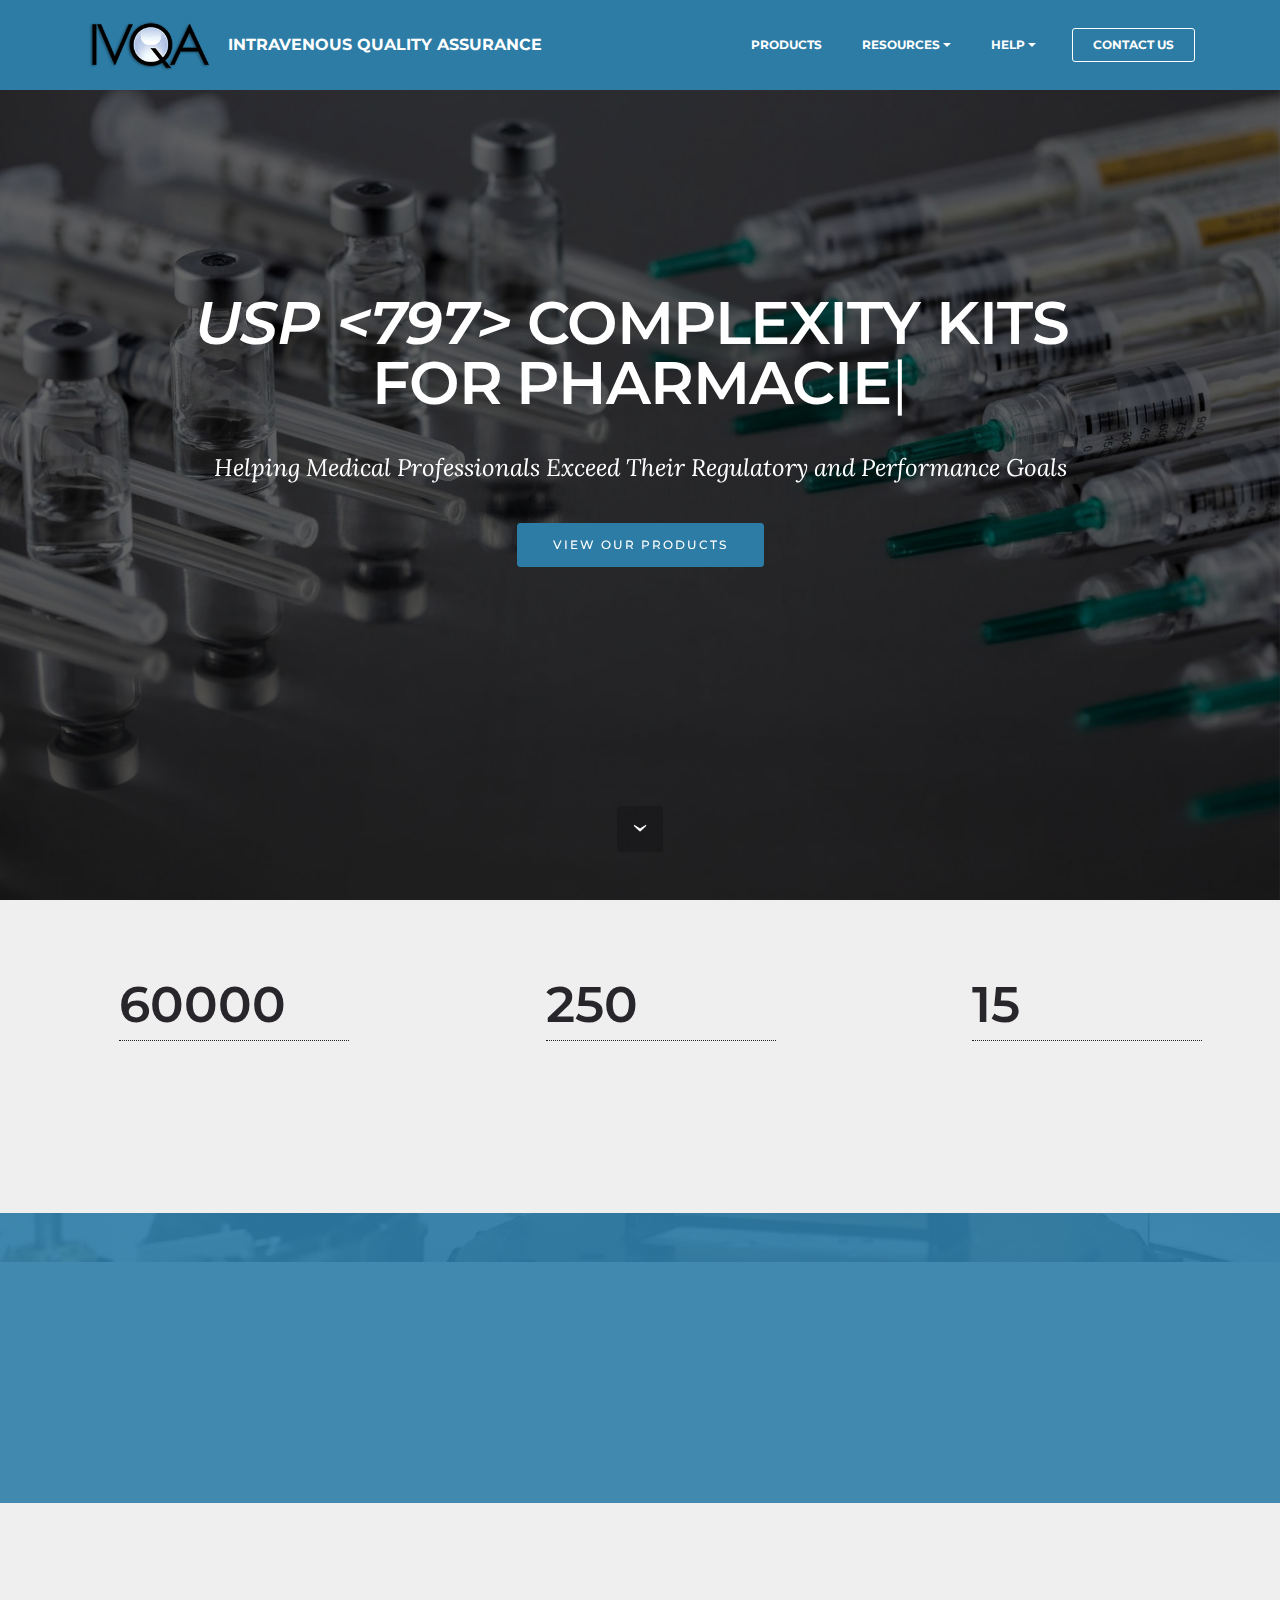
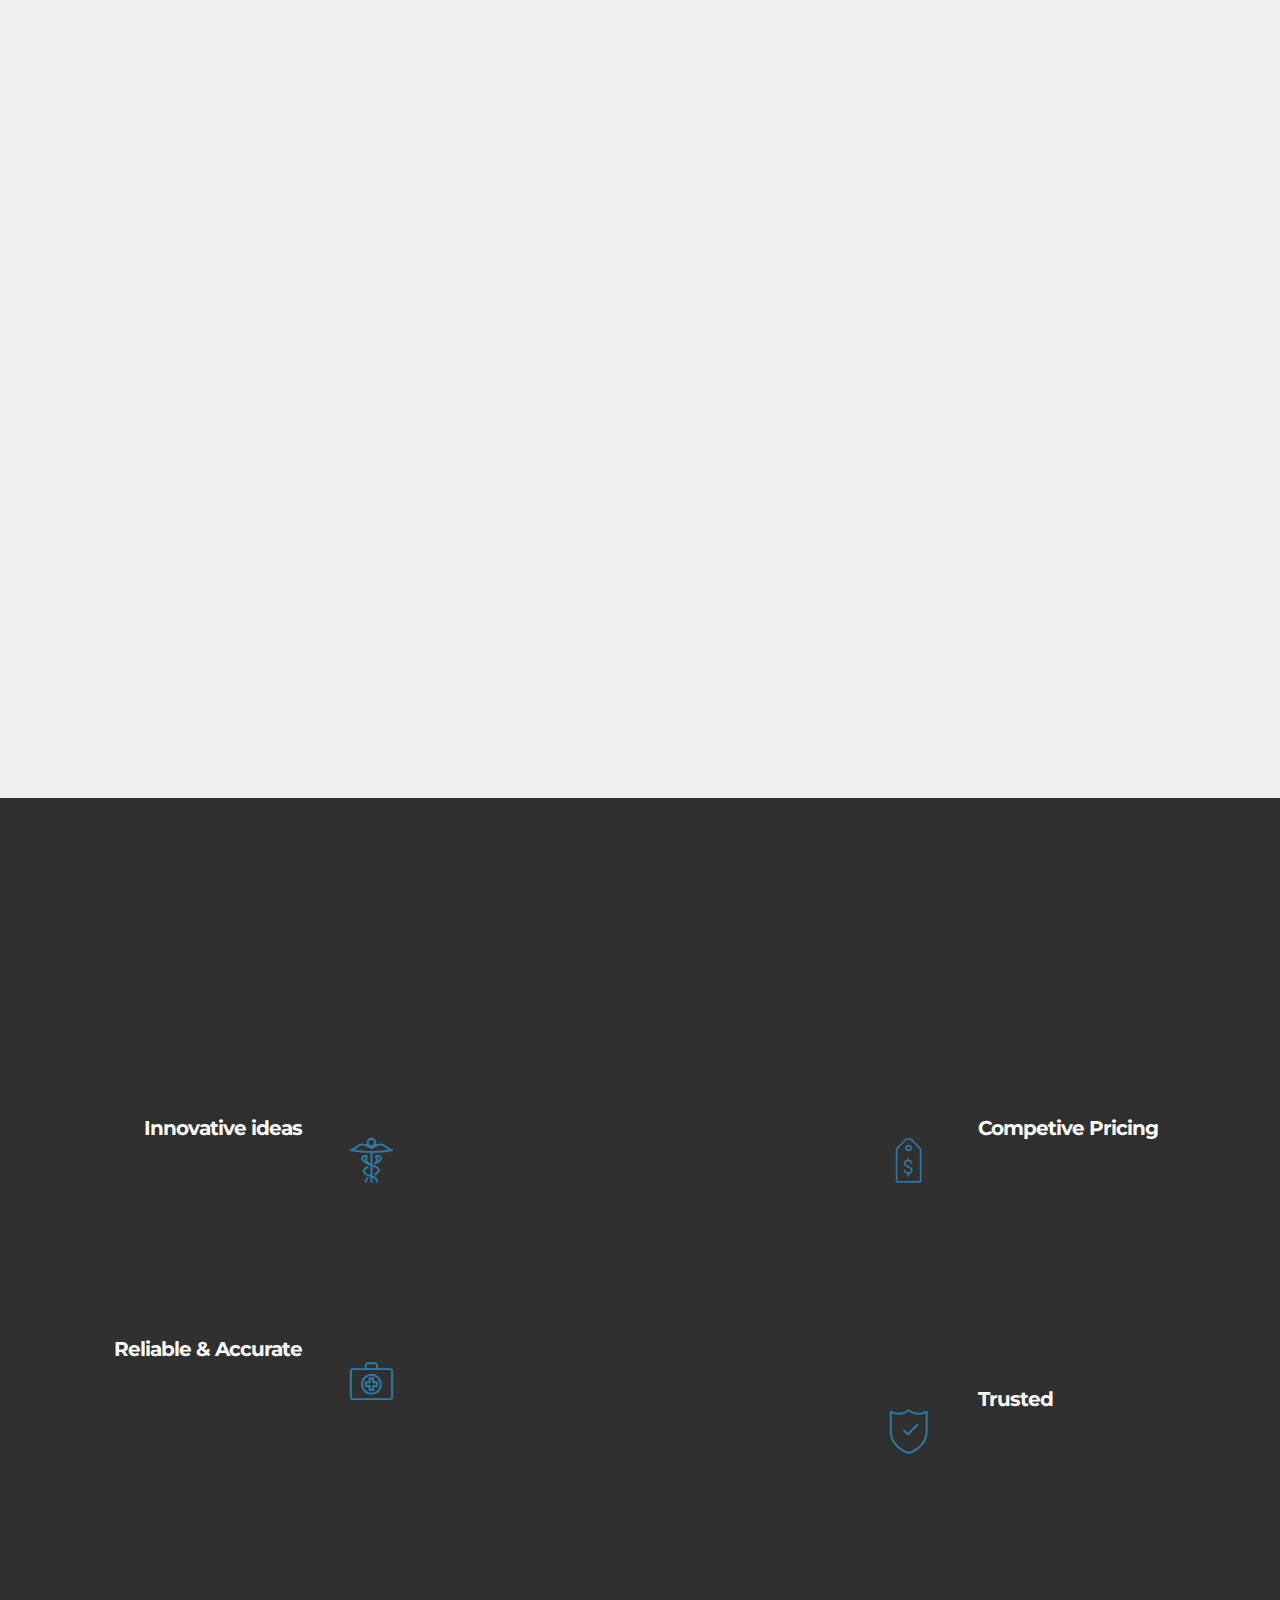
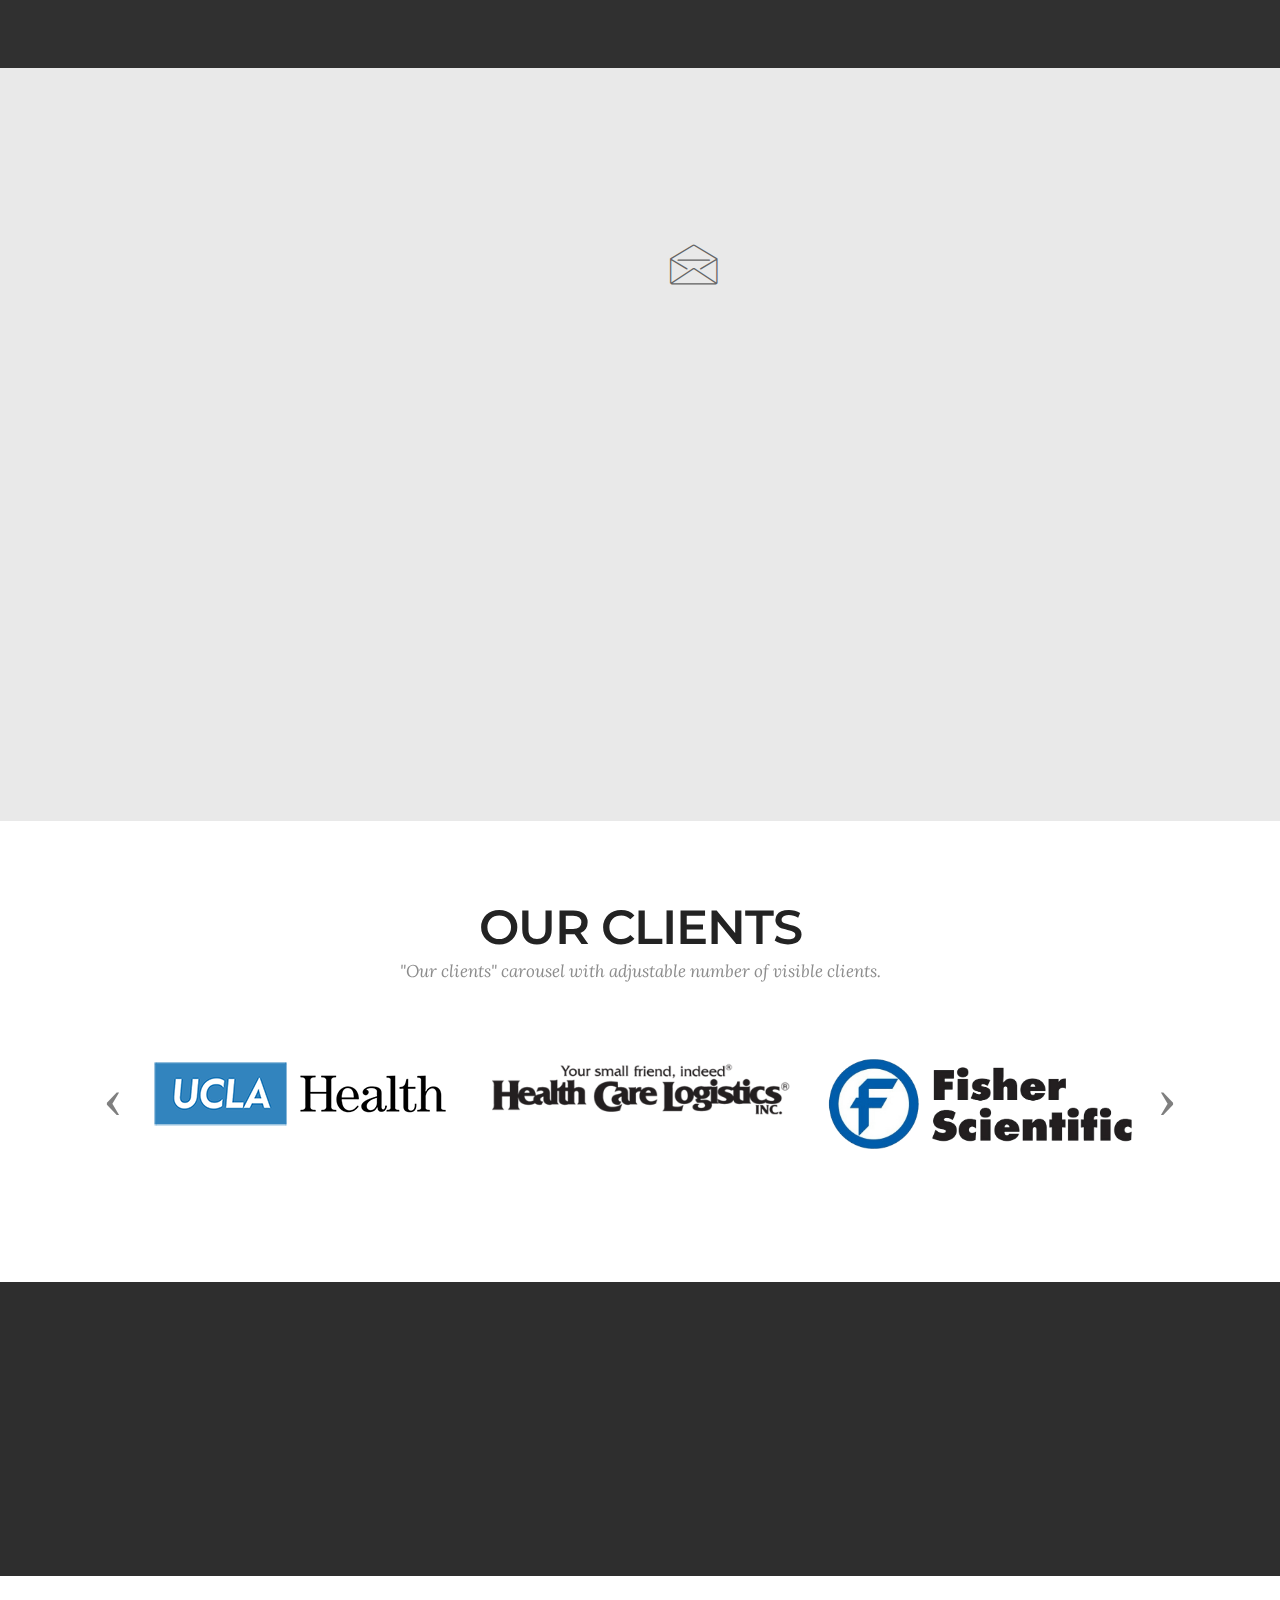
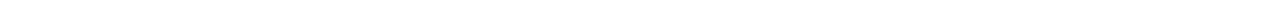
==== index.html @ b45e58c1 "Main Commit" ====
<!DOCTYPE html>
<html  >
<head>
  
  <meta charset="UTF-8">
  <meta http-equiv="X-UA-Compatible" content="IE=edge">
  
  <meta name="viewport" content="width=device-width, initial-scale=1, minimum-scale=1">
  <link rel="shortcut icon" href="assets/images/logoslim-214x82.png" type="image/x-icon">
  <meta name="description" content="">
  
  <title>Home</title>
  <link rel="stylesheet" href="https://fonts.googleapis.com/css?family=Lora:400,700,400italic,700italic&subset=latin">
  <link rel="stylesheet" href="assets/web/assets/mobirise-icons/mobirise-icons.css">
  <link rel="stylesheet" href="https://fonts.googleapis.com/css?family=Raleway:100,100i,200,200i,300,300i,400,400i,500,500i,600,600i,700,700i,800,800i,900,900i">
  <link rel="stylesheet" href="assets/simple-line-icons/simple-line-icons.css">
  <link rel="stylesheet" href="assets/icon54-v2/style.css">
  <link rel="stylesheet" href="assets/icon54/style.css">
  <link rel="stylesheet" href="https://fonts.googleapis.com/css?family=Montserrat:400,700">
  <link rel="stylesheet" href="assets/icons-mind/style.css">
  <link rel="stylesheet" href="assets/et-line-font-plugin/style.css">
  <link rel="stylesheet" href="assets/tether/tether.min.css">
  <link rel="stylesheet" href="assets/bootstrap/css/bootstrap.min.css">
  <link rel="stylesheet" href="assets/shopping-cart/minicart-theme.css">
  <link rel="stylesheet" href="assets/dropdown/css/style.css">
  <link rel="stylesheet" href="assets/animatecss/animate.min.css">
  <link rel="stylesheet" href="assets/mobirise3-blocks-plugin/css/style.css">
  <link rel="stylesheet" href="assets/theme/css/style.css">
  <link rel="stylesheet" href="assets/formoid-css/recaptcha.css">
  <link rel="preload" as="style" href="assets/mobirise/css/mbr-additional.css"><link rel="stylesheet" href="assets/mobirise/css/mbr-additional.css" type="text/css">
  
  
  

</head>
<body>
  <section id="menu-0" data-rv-view="0">

    <nav class="navbar navbar-dropdown navbar-fixed-top">
        <div class="container">

            <div class="mbr-table">
                <div class="mbr-table-cell">

                    <div class="navbar-brand">
                        <a href="index.html" class="navbar-logo"><img src="assets/images/logoslim-214x82.png" alt=""></a>
                        <a class="navbar-caption" href="#">INTRAVENOUS QUALITY ASSURANCE</a>
                    </div>

                </div>
                <div class="mbr-table-cell">

                    <button class="navbar-toggler pull-xs-right hidden-md-up" type="button" data-toggle="collapse" data-target="#exCollapsingNavbar">
                        <div class="hamburger-icon"></div>
                    </button>

                    <ul class="nav-dropdown collapse pull-xs-right nav navbar-nav navbar-toggleable-sm" id="exCollapsingNavbar"><li class="nav-item"><a class="nav-link link" href="page1.html">PRODUCTS</a></li><li class="nav-item dropdown"><a class="nav-link link dropdown-toggle" data-toggle="dropdown-submenu" href="#" aria-expanded="false">RESOURCES</a><div class="dropdown-menu"><a class="dropdown-item" href="#">Sterile Compounding Compliance</a><div class="dropdown"><a class="dropdown-item dropdown-toggle" href="#" data-toggle="dropdown-submenu" aria-expanded="false">Log Sheets</a><div class="dropdown-menu dropdown-submenu"><a class="dropdown-item" href="assets/files/IVQA-Low-Log-Sheet.pdf" target="_blank">Low-Complexity</a><a class="dropdown-item" href="assets/files/IVQA-Medium-Log-Sheet.pdf" target="_blank">Medium-Complexity</a><a class="dropdown-item" href="assets/files/IVQA-High-Log-Sheet.pdf" target="_blank">High-Complexity</a></div></div><a class="dropdown-item" href="#">Certificate of Proficiency</a></div></li><li class="nav-item dropdown open"><a class="nav-link link dropdown-toggle" data-toggle="dropdown-submenu" href="#" aria-expanded="true">HELP</a><div class="dropdown-menu"><a class="dropdown-item" href="index.html">Ordering Instructions</a><a class="dropdown-item" href="#">Tutorials</a><a class="dropdown-item" href="page3.html">Contact us</a></div></li><li class="nav-item nav-btn"><a class="nav-link btn btn-white btn-white-outline" href="page3.html">CONTACT US</a></li></ul>
                    <button hidden="" class="navbar-toggler navbar-close" type="button" data-toggle="collapse" data-target="#exCollapsingNavbar">
                        <div class="close-icon"></div>
                    </button>

                </div>
            </div>

        </div>
    </nav>

</section>

<section class="mbr-section mbr-section-hero mbr-section-full extHeader11 mbr-parallax-background mbr-after-navbar" id="extHeader11-1" data-rv-view="12" style="background-image: url(assets/images/11326-2000x1333.jpg);">

    <div class="mbr-overlay" style="opacity: 0.6; background-color: rgb(0, 0, 0);">
    </div>
        <div class="mbr-table-cell">
            <div class="container">
                <div class="mbr-section row">
                    <div id="title">
                        <div class="span-title">
                            <span class="mbr-section-title display-2 text-center pad-r"><em>USP &lt;797&gt;</em>&nbsp;COMPLEXITY KITS&nbsp;<br> FOR</span>
                            <span class="mbr-section-title display-2 element typedextHeader11-1" adress="typedextHeader11-1" firstel="PHARMACIES" secondel="MEDICAL OFFICES" thirdel="CLEAN ROOMS" typespeed="40">
                            </span>
                        </div>
                        <div class="mbr-section-text lead text-center">
                            <p>Helping Medical Professionals Exceed Their Regulatory and Performance Goals</p>
                         </div>

                        <div class="mbr-section-btn text-center"><a class="btn btn-primary" href="page1.html">VIEW OUR PRODUCTS</a></div>

                    </div>
                </div> 
            </div> 
        </div> 
    <div class="mbr-arrow mbr-arrow-floating hidden-sm-down" aria-hidden="true"><a href="#extCounters2-3"><i class="mbr-arrow-icon"></i></a></div>                 
</section>

<section class="mbr-section mbr-section-nopadding extCounters2 counters" id="extCounters2-3" data-rv-view="15" style="background-color: rgb(239, 239, 239);">

    
  <div class="container">
    <div class="row">
      <div class="mbr-cards-row row">
            <div class="mbr-cards-col col-xs-12 col-lg-4" style="padding-top: 80px; padding-bottom: 40px;">
                <div class="wraper">
                <div class="container">
                  <div class="card cart-block">
                      <div class="card-block">
                          <div class="img-wraper"><div class="card-img"><a href="#" class="etl-icon icon-layers mbr-iconfont mbr-iconfont-features4" style="color: rgb(35, 35, 35);"></a></div> </div>
                          <div class="card-title">
                            <div class="card-title-inner inner">
                                <span class="count">60000</span>
                                <h4 class="card-title-h">Kits Sold</h4>
                                <h5 class="card-subtitle">Our Complexity Kits are trusted by our clients to maintain operational compliance.</h5>
                            </div>
                            
                            
                          </div> 
                          
                      </div>
                  </div>
                </div>
                </div>
            </div>

            <div class="mbr-cards-col col-xs-12 col-lg-4" style="padding-top: 80px; padding-bottom: 40px;">
               <div class="wraper">
              <div class="container">
                <div class="card cart-block">
                    <div class="card-block">
                          <div class="img-wraper"><div class="card-img"><a href="#" class="sli-people mbr-iconfont mbr-iconfont-features4" style="color: rgb(35, 35, 35);"></a></div></div>
                          <div class="card-title">
                              <div class="card-title-inner inner">
                                  <span class="count">250</span>
                                  <h4 class="card-title-h">Happy Clients</h4>
                                  <h5 class="card-subtitle">Customers have continued to utilize our kits for compliance since 2004.</h5>
                              </div>
                              
                              
                          </div>
                          
                      </div>


                </div>
              </div>
              </div>
            </div>
            <div class="mbr-cards-col col-xs-12 col-lg-4" style="padding-top: 80px; padding-bottom: 40px;">
              <div class="wraper">
              <div class="container">
                <div class="card cart-block">
                   <div class="card-block">
                        <div class="img-wraper"><div class="card-img"><a href="#" class="icon54-v2-done-award-badge mbr-iconfont mbr-iconfont-features4" style="color: rgb(35, 35, 35);"></a></div></div> 
                        <div class="card-title">
                            <div class="card-title-inner inner">
                                <span class="count">15</span>
                                <h4 class="card-title-h">Years&nbsp;</h4>
                                <h5 class="card-subtitle">Developing the most realiable &amp; accurate USP &lt;797&gt; Complexity Kits</h5>
                            </div>
                            
                            
                          </div> 
                          
                      </div>
                </div>
              </div>
            </div>
            </div>
            
    </div>
    </div>
  </div>
    
</section>

<section class="mbr-section article mbr-parallax-background" id="msg-box3-9" data-rv-view="18" style="background-image: url(assets/images/mbr-1920x1280.jpeg); padding-top: 80px; padding-bottom: 80px;">

    <div class="mbr-overlay" style="opacity: 0.9; background-color: rgb(44, 124, 166);">
    </div>
    <div class="container">
        <div class="row">
            <div class="col-md-8 col-md-offset-2 text-xs-center">
                <h3 class="mbr-section-title display-2">OUR PRODUCTS</h3>
                <div class="lead"><p>Depending on the procedures and compounding at your facility, we offer <strong>three </strong>levels of low, medium, and high complexity kits. Learn more below:</p></div>
                
            </div>
        </div>
    </div>

</section>

<section class="mbr-cards mbr-section mbr-section-nopadding" id="features1-13" data-rv-view="21" style="background-color: rgb(239, 239, 239);">

        

    <div class="mbr-cards-row row striped">

        <div class="mbr-cards-col col-xs-12 col-lg-4" style="padding-top: 80px; padding-bottom: 80px;">
            <div class="container">
                <div class="card cart-block">
                    <div class="card-img"><img src="assets/images/contentonly-382x382.jpg" class="card-img-top"></div>
                    <div class="card-block">
                        <h4 class="card-title">Low-Complexity</h4>
                        <h5 class="card-subtitle">Media Fill Test Kit</h5>
                        <p class="card-text">Test Kit Contains:
<br>■ 12 each – 10ml Vials Containing Test Media
<br>■ 3 each – 50ml Empty Sterile Vials
<br>■ Detailed Step-by-Step Instructions
<br>■ Low-Complexity Media Fill Test Kit Log Sheet<br><br><strong>USP &lt;797&gt; COMPLIANT</strong><br></p>
                        <div class="card-btn"><a href="page2.html" class="btn btn-primary">PRODUCT PAGE</a></div>
                    </div>
                </div>
            </div>
        </div>
        <div class="mbr-cards-col col-xs-12 col-lg-4" style="padding-top: 80px; padding-bottom: 80px;">
            <div class="container">
                <div class="card cart-block">
                    <div class="card-img"><img src="assets/images/medium-382x382.jpg" class="card-img-top"></div>
                    <div class="card-block">
                        <h4 class="card-title">Medium-Complexity</h4>
                        <h5 class="card-subtitle">Media Fill Test Kit</h5>
                        <p class="card-text">Test Kit Contains:
<br>■ 3 each – 50ml Vials Containing Test Media
<br>■ 6 each – 50ml Empty Sterile Vials
<br>■ 3 each – 10ml Empty Sterile Vials
<br>■ Detailed Step-by-Step Instructions
<br>■ Medium-Complexity Media Fill Test Kit Log Sheet<br><br><strong>USP &lt;797&gt; COMPLIANT</strong><br></p>
                        <div class="card-btn"><a href="#" class="btn btn-primary">PRODUCT PAGE</a></div>
                    </div>
                </div>
            </div>
        </div>
        <div class="mbr-cards-col col-xs-12 col-lg-4" style="padding-top: 80px; padding-bottom: 80px;">
            <div class="container">
                <div class="card cart-block">
                    <div class="card-img"><img src="assets/images/high-382x382.jpg" class="card-img-top"></div>
                    <div class="card-block">
                        <h4 class="card-title">High-Complexity</h4>
                        <h5 class="card-subtitle">Media Fill Test Kit</h5>
                        <p class="card-text">Contains: 
<br>■ 1 each – 3 gram Vial with Test Media 
<br>■ 9 each – 10ml Empty Sterile Vials 
<br>■ Detailed Step-by-Step Instructions 
<br>■ High-Complexity Media Fill Test Kit Log Sheet&nbsp;<br><br><strong>USP &lt;797&gt; COMPLIANT</strong><br></p>
                        <div class="card-btn"><a href="#" class="btn btn-primary">PRODUCT PAGE</a></div>
                    </div>
                </div>
            </div>
        </div>
        
        
        
    </div>
</section>

<section class="mbr-cards features6 icons mbr-section" id="extFeatures1-c" data-rv-view="24" style="background-color: rgb(48, 48, 48); padding-top: 120px; padding-bottom: 120px;">

    

    <div class="mbr-section mbr-section-nopadding">
        <div class="container">
            <div class="row">
                <div class="col-xs-12 text-xs-center">

                    <h3 class="mbr-section-title display-2">USP &lt;797&gt; COMPLAINCE</h3>

                    <small class="mbr-section-subtitle">At IVQA, our goal is to provide a quality complexity kit to faciliate pharmacies, medical offices, and <br>clean rooms involved with preparation of compound sterile products to remain in USP Compliance.</small>

                </div>
            </div>
        </div>
    </div>


    <div class="icon-features">
        <div class="features6-container container">
            <div class="features-left col-xl-4">

                <div class="features-box">
                    <div class="content">

                        <div class="feature-title">Innovative ideas</div>

                        <small class="feature-subtitle">Developing Complexity Kits</small>

                        <p class="description">When the USP &lt;797&gt; was instated, we were one of the first companies to develop a solution to maintaining regulatory compliance.</p>

                    </div>

                    <div class="icon-right"><span class="icon54-v1-medical-symbol mbr-iconfont-features6" style="color: rgb(44, 124, 166);"></span></div>

                </div>

                <div class="features-box last">
                    <div class="content">

                        <div class="feature-title">Reliable &amp; Accurate</div>

                        <small class="feature-subtitle">Media Test Fill Kits</small>

                        <p class="description">Our products are consistently accurate and make it simple to ensure pharmacists and other healthcare providers are conducting safe compounding practices.</p>

                    </div>
                    <div class="icon-right"><span class="icon54-v1-medical-bag mbr-iconfont-features6" style="color: rgb(44, 124, 166);"></span></div>

                </div>

            </div>


            <div class="col-xl-4 image"><img src="assets/images/54847-converted-977x1009.png" class="central-image"></div>


            <div class="features-right col-xl-4">

                <div class="features-box">

                    <div class="icon-left"><span class="imind-pricing mbr-iconfont-features6" style="color: rgb(44, 124, 166);"></span></div>

                    <div class="content">

                        <div class="feature-title">Competive Pricing</div>

                        <small class="feature-subtitle">Significantly less than comparable products</small>

                        <p class="description">In the last 15 years, we've only raised our prices once due to an increase in material costs from using high quality sourced products and we are often 50% less than our competitors pricing model.&nbsp;</p>

                    </div>
                </div>

                <div class="features-box last">

                    <div class="icon-left"><span class="mbri-protect mbr-iconfont-features6" style="color: rgb(44, 124, 166);"></span></div>

                    <div class="content">

                        <div class="feature-title">Trusted</div>

                        <small class="feature-subtitle">Known to provide the highest quality</small>

                        <p class="description">When our customers encounter any procedural or product questions, we immediately follow up and make sure they are happy with our service.</p>

                    </div>
                </div>

            </div>
        </div>
    </div>
</section>

<section class="mbr-section extForm3" id="extForm3-b" data-rv-view="2" style="background-color: rgb(233, 233, 233); padding-top: 100px; padding-bottom: 100px;">

    

    <div class="mbr-table">
        <div class="mbr-table-cell">

            <div class="container">
                <div class="row">
                    <div class="mbr-table-md-up">

                        <div class="mbr-table mbr-valign-top col-md-6">
                            <div class="mbr-map"><iframe frameborder="0" style="border:0" src="https://www.google.com/maps/embed?pb=!1m18!1m12!1m3!1d3310.1131016805157!2d-117.29382394874041!3d33.93821903108164!2m3!1f0!2f0!3f0!3m2!1i1024!2i768!4f13.1!3m3!1m2!1s0x80dcaf67838fd067%3A0x49333f3ebdfa933!2s6260%20River%20Crest%20Dr%20Ste%20E%2C%20Riverside%2C%20CA%2092507!5e0!3m2!1sen!2sus!4v1573858148658!5m2!1sen!2sus" allowfullscreen=""></iframe></div>
                        </div>
                        <div class="mbr-table-cell col-md-6 text-md-left">
                                <h2 class="display-2 h-black">CONTACT US</h2>

                                <div class="row">
                                <div class="col-md-12 parentInverse">
                                    <div class="col-md-12 col-lg-12 inverse-content" style="padding-left: 15px;">
                                            <div class="intro-box right">
                                                <span class="iconBackground"><span class="icon"><span class="etl-icon icon-envelope mbr-iconfont-form1" style="color: rgb(102, 102, 102);"></span></span></span>
                                                <div class="contentInverse" style="padding-left: 15px;">
                                                    <h4 class="h-black text-right">Don't hesitate to contact us</h4>
                                                    <h5 class="subtitle">8am-4:30pm PST</h5>
                                                    <p class="mbr-section-text-gray lead h-black">Phone: (626) 629-0418 
<br>Fax # (760) 406-6299<br>Email: support@ivqa.com&nbsp;<br></p>
                                                </div>

                                            </div>
                                    </div>
                                </div>
                             </div>
                                <div class="col-md-12" style="padding-left: 0px; padding-right: 0px;" data-form-type="formoid">
                                    <div data-form-alert="true">
                                        <div hidden="" data-form-alert-success="true" class="alert alert-form alert-success text-xs-center">Thanks for filling out form!</div>
                                    </div>
                                    <form action="https://mobirise.com/" method="post" data-form-title="CONTACT US">
                                        <input type="hidden" value="U+goY4JIbLOKKZYh8t56PWzP4NcPOftnosMsIKpnDs5xKOSczKlN5PLePfwRjq3ei9l4kGHCZbm7L9aag7/qOT5yMTNvDu9VZwfLQa7z7U32mWCKwDK9RZPeHmWJQivK.AXDURb04sZD41Zi7h6tWt6CXZI81iBrUFvxAaZTBhGnrts6rmUCSKFzBAT2PwhoIbXM4415wJjqf+WcgxsNMOuI8GX2QIpnwyiy03suNiWacjWox4NJRpQLFBKV+SZma" data-form-email="true">

                                            <div class="col-xs-6">
                                                 <input type="text" class="form-control" name="name" required="" data-form-field="Name" placeholder="Name*">
                                            </div>

                                            <div class="col-xs-6" style="padding-left: 15px">
                                                 <input type="text" class="form-control" name="phone" required="" data-form-field="Phone" placeholder="Phone*">
                                            </div>

                                            <div class="col-xs-12">
                                                 <input type="text" class="form-control" name="email" required="" data-form-field="Email" placeholder="Email*">
                                            </div>

                                            <div class="col-xs-12">
                                                <textarea class="form-control" name="message" rows="3" data-form-field="Message" style="resize:none" placeholder="Message"></textarea>
                                            </div>
                                        <div class="col-xs-12 buttons_wrap" style="margin-top: 10px;"><button type="submit" class="btn btn-primary">SEND MESSAGE</button></div>
                                    </form>

                            </div>
                        </div>

                        <!-- & -->

                        
                        

                    </div>
                </div>
            </div>

        </div>
    </div>

</section>

<section class="mbr-slider mbr-section mbr-section-nopadding carousel slide extTestimonials1 extTestimonials3 extTestimonials5 mbr-parallax-background" data-ride="carousel" data-keyboard="false" data-wrap="true" data-interval="5000" data-pause="false" id="extTestimonials5-4" data-rv-view="27" style="background-image: url(assets/images/flight-mountains-sky-flying.jpeg); padding-top: 80px; padding-bottom: 40px;">

    

    <div class="mbr-section__container mbr-section__container--middle">
        <div class="container">
            <div class="row">
                <div class="col-xs-12 text-xs-center">
                    <h3 class="mbr-section-title display-2">OUR CLIENTS</h3>
                    <small class="mbr-section-subtitle">"Our clients" carousel with adjustable number of visible clients.</small>
                </div>
            </div>
        </div>
    </div>

    <div class="container boxed-slider">
        <div>
            
            <div class="carousel-inner" role="listbox" data-visible="3">
                <div class="carousel-item active">
                    <div class="row">
                        <div class="col-md-12">
                            <div class="wrap-img"><a href="#"><img src="assets/images/ucla-300x78.png"></a></div>
                        </div>
                    </div>
                </div><div class="carousel-item">
                    <div class="row">
                        <div class="col-md-12">
                            <div class="wrap-img"><a href="#"><img src="assets/images/hcl-logo-396x92.png"></a></div>
                        </div>
                    </div>
                </div><div class="carousel-item">
                    <div class="row">
                        <div class="col-md-12">
                            <div class="wrap-img"><a href="#"><img src="assets/images/fisher-900x275.png"></a></div>
                        </div>
                    </div>
                </div>
            </div>

            <a data-app-prevent-settings="" class="left carousel-control" role="button" data-slide="prev" href="#extTestimonials5-4">
                <span class="icon-prev" aria-hidden="true"></span>
                <span class="sr-only">Previous</span>
            </a>
            <a data-app-prevent-settings="" class="right carousel-control" role="button" data-slide="next" href="#extTestimonials5-4">
                <span class="icon-next" aria-hidden="true"></span>
                <span class="sr-only">Next</span>
            </a>
        </div>
    </div>

</section>

<section class="mbr-section mbr-section-md-padding mbr-footer footer1" id="contacts1-5" data-rv-view="40" style="background-color: rgb(46, 46, 46); padding-top: 90px; padding-bottom: 90px;">
    
    <div class="container">
        <div class="row">
            <div class="mbr-footer-content col-xs-12 col-md-3">
                <div><img src="assets/images/logoslim-128x49.png"></div>
            </div>
            <div class="mbr-footer-content col-xs-12 col-md-3">
                <p><strong>Address</strong><br>6260 River Crest Dr Ste. E, Riverside, CA 92507<br></p>
            </div>
            <div class="mbr-footer-content col-xs-12 col-md-3">
                <p><strong>Contacts</strong><br>Email: support@ivqa.com
<br>Phone: (626) 629-0418 
<br>Fax # (760) 406-6299<br></p>
            </div>
            <div class="mbr-footer-content col-xs-12 col-md-3">
                <p><strong>Links</strong><br><a class="text-primary" href="#">Products</a><br><a class="text-primary" href="index.html">Resources</a><br><a class="text-primary" href="#">Help</a></p>
            </div>

        </div>
    </div>
</section>


  <script src="assets/web/assets/jquery/jquery.min.js"></script>
  <script src="assets/tether/tether.min.js"></script>
  <script src="assets/bootstrap/js/bootstrap.min.js"></script>
  <script src="assets/viewport-checker/jquery.viewportchecker.js"></script>
  <script src="assets/smooth-scroll/smooth-scroll.js"></script>
  <script src="assets/typed/typed.min.js"></script>
  <script src="assets/jarallax/jarallax.js"></script>
  <script src="assets/bootstrap-carousel-swipe/bootstrap-carousel-swipe.js"></script>
        <script src="assets/dropdown/js/script.min.js"></script>
  <script src="assets/touch-swipe/jquery.touch-swipe.min.js"></script>
  <script src="assets/mobirise3-blocks-plugin/js/script.js"></script>
  <script src="assets/theme/js/script.js"></script>
  <script src="assets/formoid/formoid.min.js"></script>
  
  
  <input name="animation" type="hidden">
  
</body>
</html>
---- assets/web/assets/mobirise-icons/mobirise-icons.css ----
@font-face {
  font-family: 'MobiriseIcons';
  src:  url('mobirise-icons.eot?spat4u');
  src:  url('mobirise-icons.eot?spat4u#iefix') format('embedded-opentype'),
    url('mobirise-icons.ttf?spat4u') format('truetype'),
    url('mobirise-icons.woff?spat4u') format('woff'),
    url('mobirise-icons.svg?spat4u#MobiriseIcons') format('svg');
  font-weight: normal;
  font-style: normal;
  font-display: swap;
}

[class^="mbri-"], [class*=" mbri-"] {
  /* use !important to prevent issues with browser extensions that change fonts */
  font-family: MobiriseIcons !important;
  speak: none;
  font-style: normal;
  font-weight: normal;
  font-variant: normal;
  text-transform: none;
  line-height: 1;

  /* Better Font Rendering =========== */
  -webkit-font-smoothing: antialiased;
  -moz-osx-font-smoothing: grayscale;
}

.mbri-add-submenu:before {
  content: "\e900";
}
.mbri-alert:before {
  content: "\e901";
}
.mbri-align-center:before {
  content: "\e902";
}
.mbri-align-justify:before {
  content: "\e903";
}
.mbri-align-left:before {
  content: "\e904";
}
.mbri-align-right:before {
  content: "\e905";
}
.mbri-android:before {
  content: "\e906";
}
.mbri-apple:before {
  content: "\e907";
}
.mbri-arrow-down:before {
  content: "\e908";
}
.mbri-arrow-next:before {
  content: "\e909";
}
.mbri-arrow-prev:before {
  content: "\e90a";
}
.mbri-arrow-up:before {
  content: "\e90b";
}
.mbri-bold:before {
  content: "\e90c";
}
.mbri-bookmark:before {
  content: "\e90d";
}
.mbri-bootstrap:before {
  content: "\e90e";
}
.mbri-briefcase:before {
  content: "\e90f";
}
.mbri-browse:before {
  content: "\e910";
}
.mbri-bulleted-list:before {
  content: "\e911";
}
.mbri-calendar:before {
  content: "\e912";
}
.mbri-camera:before {
  content: "\e913";
}
.mbri-cart-add:before {
  content: "\e914";
}
.mbri-cart-full:before {
  content: "\e915";
}
.mbri-cash:before {
  content: "\e916";
}
.mbri-change-style:before {
  content: "\e917";
}
.mbri-chat:before {
  content: "\e918";
}
.mbri-clock:before {
  content: "\e919";
}
.mbri-close:before {
  content: "\e91a";
}
.mbri-cloud:before {
  content: "\e91b";
}
.mbri-code:before {
  content: "\e91c";
}
.mbri-contact-form:before {
  content: "\e91d";
}
.mbri-credit-card:before {
  content: "\e91e";
}
.mbri-cursor-click:before {
  content: "\e91f";
}
.mbri-cust-feedback:before {
  content: "\e920";
}
.mbri-database:before {
  content: "\e921";
}
.mbri-delivery:before {
  content: "\e922";
}
.mbri-desktop:before {
  content: "\e923";
}
.mbri-devices:before {
  content: "\e924";
}
.mbri-down:before {
  content: "\e925";
}
.mbri-download:before {
  content: "\e989";
}
.mbri-drag-n-drop:before {
  content: "\e927";
}
.mbri-drag-n-drop2:before {
  content: "\e928";
}
.mbri-edit:before {
  content: "\e929";
}
.mbri-edit2:before {
  content: "\e92a";
}
.mbri-error:before {
  content: "\e92b";
}
.mbri-extension:before {
  content: "\e92c";
}
.mbri-features:before {
  content: "\e92d";
}
.mbri-file:before {
  content: "\e92e";
}
.mbri-flag:before {
  content: "\e92f";
}
.mbri-folder:before {
  content: "\e930";
}
.mbri-gift:before {
  content: "\e931";
}
.mbri-github:before {
  content: "\e932";
}
.mbri-globe:before {
  content: "\e933";
}
.mbri-globe-2:before {
  content: "\e934";
}
.mbri-growing-chart:before {
  content: "\e935";
}
.mbri-hearth:before {
  content: "\e936";
}
.mbri-help:before {
  content: "\e937";
}
.mbri-home:before {
  content: "\e938";
}
.mbri-hot-cup:before {
  content: "\e939";
}
.mbri-idea:before {
  content: "\e93a";
}
.mbri-image-gallery:before {
  content: "\e93b";
}
.mbri-image-slider:before {
  content: "\e93c";
}
.mbri-info:before {
  content: "\e93d";
}
.mbri-italic:before {
  content: "\e93e";
}
.mbri-key:before {
  content: "\e93f";
}
.mbri-laptop:before {
  content: "\e940";
}
.mbri-layers:before {
  content: "\e941";
}
.mbri-left-right:before {
  content: "\e942";
}
.mbri-left:before {
  content: "\e943";
}
.mbri-letter:before {
  content: "\e944";
}
.mbri-like:before {
  content: "\e945";
}
.mbri-link:before {
  content: "\e946";
}
.mbri-lock:before {
  content: "\e947";
}
.mbri-login:before {
  content: "\e948";
}
.mbri-logout:before {
  content: "\e949";
}
.mbri-magic-stick:before {
  content: "\e94a";
}
.mbri-map-pin:before {
  content: "\e94b";
}
.mbri-menu:before {
  content: "\e94c";
}
.mbri-mobile:before {
  content: "\e94d";
}
.mbri-mobile2:before {
  content: "\e94e";
}
.mbri-mobirise:before {
  content: "\e94f";
}
.mbri-more-horizontal:before {
  content: "\e950";
}
.mbri-more-vertical:before {
  content: "\e951";
}
.mbri-music:before {
  content: "\e952";
}
.mbri-new-file:before {
  content: "\e953";
}
.mbri-numbered-list:before {
  content: "\e954";
}
.mbri-opened-folder:before {
  content: "\e955";
}
.mbri-pages:before {
  content: "\e956";
}
.mbri-paper-plane:before {
  content: "\e957";
}
.mbri-paperclip:before {
  content: "\e958";
}
.mbri-photo:before {
  content: "\e959";
}
.mbri-photos:before {
  content: "\e95a";
}
.mbri-pin:before {
  content: "\e95b";
}
.mbri-play:before {
  content: "\e95c";
}
.mbri-plus:before {
  content: "\e95d";
}
.mbri-preview:before {
  content: "\e95e";
}
.mbri-print:before {
  content: "\e95f";
}
.mbri-protect:before {
  content: "\e960";
}
.mbri-question:before {
  content: "\e961";
}
.mbri-quote-left:before {
  content: "\e962";
}
.mbri-quote-right:before {
  content: "\e963";
}
.mbri-refresh:before {
  content: "\e964";
}
.mbri-responsive:before {
  content: "\e965";
}
.mbri-right:before {
  content: "\e966";
}
.mbri-rocket:before {
  content: "\e967";
}
.mbri-sad-face:before {
  content: "\e968";
}
.mbri-sale:before {
  content: "\e969";
}
.mbri-save:before {
  content: "\e96a";
}
.mbri-search:before {
  content: "\e96b";
}
.mbri-setting:before {
  content: "\e96c";
}
.mbri-setting2:before {
  content: "\e96d";
}
.mbri-setting3:before {
  content: "\e96e";
}
.mbri-share:before {
  content: "\e96f";
}
.mbri-shopping-bag:before {
  content: "\e970";
}
.mbri-shopping-basket:before {
  content: "\e971";
}
.mbri-shopping-cart:before {
  content: "\e972";
}
.mbri-sites:before {
  content: "\e973";
}
.mbri-smile-face:before {
  content: "\e974";
}
.mbri-speed:before {
  content: "\e975";
}
.mbri-star:before {
  content: "\e976";
}
.mbri-success:before {
  content: "\e977";
}
.mbri-sun:before {
  content: "\e978";
}
.mbri-sun2:before {
  content: "\e979";
}
.mbri-tablet:before {
  content: "\e97a";
}
.mbri-tablet-vertical:before {
  content: "\e97b";
}
.mbri-target:before {
  content: "\e97c";
}
.mbri-timer:before {
  content: "\e97d";
}
.mbri-to-ftp:before {
  content: "\e97e";
}
.mbri-to-local-drive:before {
  content: "\e97f";
}
.mbri-touch-swipe:before {
  content: "\e980";
}
.mbri-touch:before {
  content: "\e981";
}
.mbri-trash:before {
  content: "\e982";
}
.mbri-underline:before {
  content: "\e983";
}
.mbri-unlink:before {
  content: "\e984";
}
.mbri-unlock:before {
  content: "\e985";
}
.mbri-up-down:before {
  content: "\e986";
}
.mbri-up:before {
  content: "\e987";
}
.mbri-update:before {
  content: "\e988";
}
.mbri-upload:before {
 content: "\e926"; 
}
.mbri-user:before {
  content: "\e98a";
}
.mbri-user2:before {
  content: "\e98b";
}
.mbri-users:before {
  content: "\e98c";
}
.mbri-video:before {
  content: "\e98d";
}
.mbri-video-play:before {
  content: "\e98e";
}
.mbri-watch:before {
  content: "\e98f";
}
.mbri-website-theme:before {
  content: "\e990";
}
.mbri-wifi:before {
  content: "\e991";
}
.mbri-windows:before {
  content: "\e992";
}
.mbri-zoom-out:before {
  content: "\e993";
}
.mbri-redo:before {
  content: "\e994";
}
.mbri-undo:before {
  content: "\e995";
}
---- assets/simple-line-icons/simple-line-icons.css ----
@font-face {
  font-family: 'simple-line-icons';
  src: url('fonts/simple-line-icons.eot?v=2.4.0');
  src: url('fonts/simple-line-icons.eot?v=2.4.0#iefix') format('embedded-opentype'), url('fonts/simple-line-icons.woff2?v=2.4.0') format('woff2'), url('fonts/simple-line-icons.ttf?v=2.4.0') format('truetype'), url('fonts/simple-line-icons.woff?v=2.4.0') format('woff'), url('fonts/simple-line-icons.svg?v=2.4.0#simple-line-icons') format('svg');
  font-weight: normal;
  font-style: normal;
}
/*
 use the following css code if you want to have a class per icon.
 instead of a list of all class selectors, you can use the generic [class*="icon-"] selector, but it's slower:
*/
.sli-user,
.sli-people,
.sli-user-female,
.sli-user-follow,
.sli-user-following,
.sli-user-unfollow,
.sli-login,
.sli-logout,
.sli-emotsmile,
.sli-phone,
.sli-call-end,
.sli-call-in,
.sli-call-out,
.sli-map,
.sli-location-pin,
.sli-direction,
.sli-directions,
.sli-compass,
.sli-layers,
.sli-menu,
.sli-list,
.sli-options-vertical,
.sli-options,
.sli-arrow-down,
.sli-arrow-left,
.sli-arrow-right,
.sli-arrow-up,
.sli-arrow-up-circle,
.sli-arrow-left-circle,
.sli-arrow-right-circle,
.sli-arrow-down-circle,
.sli-check,
.sli-clock,
.sli-plus,
.sli-minus,
.sli-close,
.sli-event,
.sli-exclamation,
.sli-organization,
.sli-trophy,
.sli-screen-smartphone,
.sli-screen-desktop,
.sli-plane,
.sli-notebook,
.sli-mustache,
.sli-mouse,
.sli-magnet,
.sli-energy,
.sli-disc,
.sli-cursor,
.sli-cursor-move,
.sli-crop,
.sli-chemistry,
.sli-speedometer,
.sli-shield,
.sli-screen-tablet,
.sli-magic-wand,
.sli-hourglass,
.sli-graduation,
.sli-ghost,
.sli-game-controller,
.sli-fire,
.sli-eyeglass,
.sli-envelope-open,
.sli-envelope-letter,
.sli-bell,
.sli-badge,
.sli-anchor,
.sli-wallet,
.sli-vector,
.sli-speech,
.sli-puzzle,
.sli-printer,
.sli-present,
.sli-playlist,
.sli-pin,
.sli-picture,
.sli-handbag,
.sli-globe-alt,
.sli-globe,
.sli-folder-alt,
.sli-folder,
.sli-film,
.sli-feed,
.sli-drop,
.sli-drawer,
.sli-docs,
.sli-doc,
.sli-diamond,
.sli-cup,
.sli-calculator,
.sli-bubbles,
.sli-briefcase,
.sli-book-open,
.sli-basket-loaded,
.sli-basket,
.sli-bag,
.sli-action-undo,
.sli-action-redo,
.sli-wrench,
.sli-umbrella,
.sli-trash,
.sli-tag,
.sli-support,
.sli-frame,
.sli-size-fullscreen,
.sli-size-actual,
.sli-shuffle,
.sli-share-alt,
.sli-share,
.sli-rocket,
.sli-question,
.sli-pie-chart,
.sli-pencil,
.sli-note,
.sli-loop,
.sli-home,
.sli-grid,
.sli-graph,
.sli-microphone,
.sli-music-tone-alt,
.sli-music-tone,
.sli-earphones-alt,
.sli-earphones,
.sli-equalizer,
.sli-like,
.sli-dislike,
.sli-control-start,
.sli-control-rewind,
.sli-control-play,
.sli-control-pause,
.sli-control-forward,
.sli-control-end,
.sli-volume-1,
.sli-volume-2,
.sli-volume-off,
.sli-calendar,
.sli-bulb,
.sli-chart,
.sli-ban,
.sli-bubble,
.sli-camrecorder,
.sli-camera,
.sli-cloud-download,
.sli-cloud-upload,
.sli-envelope,
.sli-eye,
.sli-flag,
.sli-heart,
.sli-info,
.sli-key,
.sli-link,
.sli-lock,
.sli-lock-open,
.sli-magnifier,
.sli-magnifier-add,
.sli-magnifier-remove,
.sli-paper-clip,
.sli-paper-plane,
.sli-power,
.sli-refresh,
.sli-reload,
.sli-settings,
.sli-star,
.sli-symbol-female,
.sli-symbol-male,
.sli-target,
.sli-credit-card,
.sli-paypal,
.sli-social-tumblr,
.sli-social-twitter,
.sli-social-facebook,
.sli-social-instagram,
.sli-social-linkedin,
.sli-social-pinterest,
.sli-social-github,
.sli-social-google,
.sli-social-reddit,
.sli-social-skype,
.sli-social-dribbble,
.sli-social-behance,
.sli-social-foursqare,
.sli-social-soundcloud,
.sli-social-spotify,
.sli-social-stumbleupon,
.sli-social-youtube,
.sli-social-dropbox,
.sli-social-vkontakte,
.sli-social-steam {
  font-family: 'simple-line-icons';
  speak: none;
  font-style: normal;
  font-weight: normal;
  font-variant: normal;
  text-transform: none;
  line-height: 1;
  /* better font rendering =========== */
  -webkit-font-smoothing: antialiased;
  -moz-osx-font-smoothing: grayscale;
}
.sli-user:before {
  content: "\e005";
}
.sli-people:before {
  content: "\e001";
}
.sli-user-female:before {
  content: "\e000";
}
.sli-user-follow:before {
  content: "\e002";
}
.sli-user-following:before {
  content: "\e003";
}
.sli-user-unfollow:before {
  content: "\e004";
}
.sli-login:before {
  content: "\e066";
}
.sli-logout:before {
  content: "\e065";
}
.sli-emotsmile:before {
  content: "\e021";
}
.sli-phone:before {
  content: "\e600";
}
.sli-call-end:before {
  content: "\e048";
}
.sli-call-in:before {
  content: "\e047";
}
.sli-call-out:before {
  content: "\e046";
}
.sli-map:before {
  content: "\e033";
}
.sli-location-pin:before {
  content: "\e096";
}
.sli-direction:before {
  content: "\e042";
}
.sli-directions:before {
  content: "\e041";
}
.sli-compass:before {
  content: "\e045";
}
.sli-layers:before {
  content: "\e034";
}
.sli-menu:before {
  content: "\e601";
}
.sli-list:before {
  content: "\e067";
}
.sli-options-vertical:before {
  content: "\e602";
}
.sli-options:before {
  content: "\e603";
}
.sli-arrow-down:before {
  content: "\e604";
}
.sli-arrow-left:before {
  content: "\e605";
}
.sli-arrow-right:before {
  content: "\e606";
}
.sli-arrow-up:before {
  content: "\e607";
}
.sli-arrow-up-circle:before {
  content: "\e078";
}
.sli-arrow-left-circle:before {
  content: "\e07a";
}
.sli-arrow-right-circle:before {
  content: "\e079";
}
.sli-arrow-down-circle:before {
  content: "\e07b";
}
.sli-check:before {
  content: "\e080";
}
.sli-clock:before {
  content: "\e081";
}
.sli-plus:before {
  content: "\e095";
}
.sli-minus:before {
  content: "\e615";
}
.sli-close:before {
  content: "\e082";
}
.sli-event:before {
  content: "\e619";
}
.sli-exclamation:before {
  content: "\e617";
}
.sli-organization:before {
  content: "\e616";
}
.sli-trophy:before {
  content: "\e006";
}
.sli-screen-smartphone:before {
  content: "\e010";
}
.sli-screen-desktop:before {
  content: "\e011";
}
.sli-plane:before {
  content: "\e012";
}
.sli-notebook:before {
  content: "\e013";
}
.sli-mustache:before {
  content: "\e014";
}
.sli-mouse:before {
  content: "\e015";
}
.sli-magnet:before {
  content: "\e016";
}
.sli-energy:before {
  content: "\e020";
}
.sli-disc:before {
  content: "\e022";
}
.sli-cursor:before {
  content: "\e06e";
}
.sli-cursor-move:before {
  content: "\e023";
}
.sli-crop:before {
  content: "\e024";
}
.sli-chemistry:before {
  content: "\e026";
}
.sli-speedometer:before {
  content: "\e007";
}
.sli-shield:before {
  content: "\e00e";
}
.sli-screen-tablet:before {
  content: "\e00f";
}
.sli-magic-wand:before {
  content: "\e017";
}
.sli-hourglass:before {
  content: "\e018";
}
.sli-graduation:before {
  content: "\e019";
}
.sli-ghost:before {
  content: "\e01a";
}
.sli-game-controller:before {
  content: "\e01b";
}
.sli-fire:before {
  content: "\e01c";
}
.sli-eyeglass:before {
  content: "\e01d";
}
.sli-envelope-open:before {
  content: "\e01e";
}
.sli-envelope-letter:before {
  content: "\e01f";
}
.sli-bell:before {
  content: "\e027";
}
.sli-badge:before {
  content: "\e028";
}
.sli-anchor:before {
  content: "\e029";
}
.sli-wallet:before {
  content: "\e02a";
}
.sli-vector:before {
  content: "\e02b";
}
.sli-speech:before {
  content: "\e02c";
}
.sli-puzzle:before {
  content: "\e02d";
}
.sli-printer:before {
  content: "\e02e";
}
.sli-present:before {
  content: "\e02f";
}
.sli-playlist:before {
  content: "\e030";
}
.sli-pin:before {
  content: "\e031";
}
.sli-picture:before {
  content: "\e032";
}
.sli-handbag:before {
  content: "\e035";
}
.sli-globe-alt:before {
  content: "\e036";
}
.sli-globe:before {
  content: "\e037";
}
.sli-folder-alt:before {
  content: "\e039";
}
.sli-folder:before {
  content: "\e089";
}
.sli-film:before {
  content: "\e03a";
}
.sli-feed:before {
  content: "\e03b";
}
.sli-drop:before {
  content: "\e03e";
}
.sli-drawer:before {
  content: "\e03f";
}
.sli-docs:before {
  content: "\e040";
}
.sli-doc:before {
  content: "\e085";
}
.sli-diamond:before {
  content: "\e043";
}
.sli-cup:before {
  content: "\e044";
}
.sli-calculator:before {
  content: "\e049";
}
.sli-bubbles:before {
  content: "\e04a";
}
.sli-briefcase:before {
  content: "\e04b";
}
.sli-book-open:before {
  content: "\e04c";
}
.sli-basket-loaded:before {
  content: "\e04d";
}
.sli-basket:before {
  content: "\e04e";
}
.sli-bag:before {
  content: "\e04f";
}
.sli-action-undo:before {
  content: "\e050";
}
.sli-action-redo:before {
  content: "\e051";
}
.sli-wrench:before {
  content: "\e052";
}
.sli-umbrella:before {
  content: "\e053";
}
.sli-trash:before {
  content: "\e054";
}
.sli-tag:before {
  content: "\e055";
}
.sli-support:before {
  content: "\e056";
}
.sli-frame:before {
  content: "\e038";
}
.sli-size-fullscreen:before {
  content: "\e057";
}
.sli-size-actual:before {
  content: "\e058";
}
.sli-shuffle:before {
  content: "\e059";
}
.sli-share-alt:before {
  content: "\e05a";
}
.sli-share:before {
  content: "\e05b";
}
.sli-rocket:before {
  content: "\e05c";
}
.sli-question:before {
  content: "\e05d";
}
.sli-pie-chart:before {
  content: "\e05e";
}
.sli-pencil:before {
  content: "\e05f";
}
.sli-note:before {
  content: "\e060";
}
.sli-loop:before {
  content: "\e064";
}
.sli-home:before {
  content: "\e069";
}
.sli-grid:before {
  content: "\e06a";
}
.sli-graph:before {
  content: "\e06b";
}
.sli-microphone:before {
  content: "\e063";
}
.sli-music-tone-alt:before {
  content: "\e061";
}
.sli-music-tone:before {
  content: "\e062";
}
.sli-earphones-alt:before {
  content: "\e03c";
}
.sli-earphones:before {
  content: "\e03d";
}
.sli-equalizer:before {
  content: "\e06c";
}
.sli-like:before {
  content: "\e068";
}
.sli-dislike:before {
  content: "\e06d";
}
.sli-control-start:before {
  content: "\e06f";
}
.sli-control-rewind:before {
  content: "\e070";
}
.sli-control-play:before {
  content: "\e071";
}
.sli-control-pause:before {
  content: "\e072";
}
.sli-control-forward:before {
  content: "\e073";
}
.sli-control-end:before {
  content: "\e074";
}
.sli-volume-1:before {
  content: "\e09f";
}
.sli-volume-2:before {
  content: "\e0a0";
}
.sli-volume-off:before {
  content: "\e0a1";
}
.sli-calendar:before {
  content: "\e075";
}
.sli-bulb:before {
  content: "\e076";
}
.sli-chart:before {
  content: "\e077";
}
.sli-ban:before {
  content: "\e07c";
}
.sli-bubble:before {
  content: "\e07d";
}
.sli-camrecorder:before {
  content: "\e07e";
}
.sli-camera:before {
  content: "\e07f";
}
.sli-cloud-download:before {
  content: "\e083";
}
.sli-cloud-upload:before {
  content: "\e084";
}
.sli-envelope:before {
  content: "\e086";
}
.sli-eye:before {
  content: "\e087";
}
.sli-flag:before {
  content: "\e088";
}
.sli-heart:before {
  content: "\e08a";
}
.sli-info:before {
  content: "\e08b";
}
.sli-key:before {
  content: "\e08c";
}
.sli-link:before {
  content: "\e08d";
}
.sli-lock:before {
  content: "\e08e";
}
.sli-lock-open:before {
  content: "\e08f";
}
.sli-magnifier:before {
  content: "\e090";
}
.sli-magnifier-add:before {
  content: "\e091";
}
.sli-magnifier-remove:before {
  content: "\e092";
}
.sli-paper-clip:before {
  content: "\e093";
}
.sli-paper-plane:before {
  content: "\e094";
}
.sli-power:before {
  content: "\e097";
}
.sli-refresh:before {
  content: "\e098";
}
.sli-reload:before {
  content: "\e099";
}
.sli-settings:before {
  content: "\e09a";
}
.sli-star:before {
  content: "\e09b";
}
.sli-symbol-female:before {
  content: "\e09c";
}
.sli-symbol-male:before {
  content: "\e09d";
}
.sli-target:before {
  content: "\e09e";
}
.sli-credit-card:before {
  content: "\e025";
}
.sli-paypal:before {
  content: "\e608";
}
.sli-social-tumblr:before {
  content: "\e00a";
}
.sli-social-twitter:before {
  content: "\e009";
}
.sli-social-facebook:before {
  content: "\e00b";
}
.sli-social-instagram:before {
  content: "\e609";
}
.sli-social-linkedin:before {
  content: "\e60a";
}
.sli-social-pinterest:before {
  content: "\e60b";
}
.sli-social-github:before {
  content: "\e60c";
}
.sli-social-google:before {
  content: "\e60d";
}
.sli-social-reddit:before {
  content: "\e60e";
}
.sli-social-skype:before {
  content: "\e60f";
}
.sli-social-dribbble:before {
  content: "\e00d";
}
.sli-social-behance:before {
  content: "\e610";
}
.sli-social-foursqare:before {
  content: "\e611";
}
.sli-social-soundcloud:before {
  content: "\e612";
}
.sli-social-spotify:before {
  content: "\e613";
}
.sli-social-stumbleupon:before {
  content: "\e614";
}
.sli-social-youtube:before {
  content: "\e008";
}
.sli-social-dropbox:before {
  content: "\e00c";
}
.sli-social-vkontakte:before {
  content: "\e618";
}
.sli-social-steam:before {
  content: "\e620";
}
---- assets/icon54-v2/style.css ----
@font-face {
    font-family: 'icon54-v2';
    src: url('fonts/icon54-v2.eot?3tvhdh');
    src: url('fonts/icon54-v2.eot?3tvhdh#iefix') format('embedded-opentype'),
        url('fonts/icon54-v2.ttf?3tvhdh') format('truetype'),
        url('fonts/icon54-v2.woff?3tvhdh') format('woff'),
        url('fonts/icon54-v2.svg?3tvhdh#icon54-v2') format('svg');
    font-weight: normal;
    font-style: normal;
}

[class^='icon54-v2-'],
[class*=' icon54-v2-'] {
    /* use !important to prevent issues with browser extensions that change fonts */
    font-family: 'icon54-v2' !important;
    speak: none;
    font-style: normal;
    font-weight: normal;
    font-variant: normal;
    text-transform: none;
    line-height: 1;

    /* Better Font Rendering =========== */
    -webkit-font-smoothing: antialiased;
    -moz-osx-font-smoothing: grayscale;
}

.icon54-v2-israel::before {
    content: '\e900';
}
.icon54-v2-year-aniversary-23::before {
    content: '\e901';
}
.icon54-v2-year-aniversary3::before {
    content: '\e902';
}
.icon54-v2-st-place::before {
    content: '\e903';
}
.icon54-v2-nd-place::before {
    content: '\e904';
}
.icon54-v2-rd-place::before {
    content: '\e905';
}
.icon54-v2-stars::before {
    content: '\e906';
}
.icon54-v2-year-aniversary-2::before {
    content: '\e907';
}
.icon54-v2-year-aniversary::before {
    content: '\e908';
}
.icon54-v2-year-aniversary-22::before {
    content: '\e909';
}
.icon54-v2-year-aniversary2::before {
    content: '\e90a';
}
.icon54-v2-accessibility::before {
    content: '\e90b';
}
.icon54-v2-acorn::before {
    content: '\e90c';
}
.icon54-v2-add-app::before {
    content: '\e90d';
}
.icon54-v2-add-award-badge::before {
    content: '\e90e';
}
.icon54-v2-add-heart::before {
    content: '\e90f';
}
.icon54-v2-add-rating::before {
    content: '\e910';
}
.icon54-v2-addon::before {
    content: '\e911';
}
.icon54-v2-air-balloon::before {
    content: '\e912';
}
.icon54-v2-air-condition::before {
    content: '\e913';
}
.icon54-v2-airplane::before {
    content: '\e914';
}
.icon54-v2-airport::before {
    content: '\e915';
}
.icon54-v2-allert-app::before {
    content: '\e916';
}
.icon54-v2-allow-copying::before {
    content: '\e917';
}
.icon54-v2-allow-redistribution::before {
    content: '\e918';
}
.icon54-v2-almond::before {
    content: '\e919';
}
.icon54-v2-analitics::before {
    content: '\e91a';
}
.icon54-v2-ananas::before {
    content: '\e91b';
}
.icon54-v2-anchor::before {
    content: '\e91c';
}
.icon54-v2-angle-ruler::before {
    content: '\e91d';
}
.icon54-v2-app-1::before {
    content: '\e91e';
}
.icon54-v2-app-2::before {
    content: '\e91f';
}
.icon54-v2-app-error::before {
    content: '\e920';
}
.icon54-v2-app-settings::before {
    content: '\e921';
}
.icon54-v2-app-tile-task::before {
    content: '\e922';
}
.icon54-v2-app-window::before {
    content: '\e923';
}
.icon54-v2-apple::before {
    content: '\e924';
}
.icon54-v2-application-user::before {
    content: '\e925';
}
.icon54-v2-application::before {
    content: '\e926';
}
.icon54-v2-arc-de-triomphe::before {
    content: '\e927';
}
.icon54-v2-architecture::before {
    content: '\e928';
}
.icon54-v2-arrived::before {
    content: '\e929';
}
.icon54-v2-arriving::before {
    content: '\e92a';
}
.icon54-v2-artichoke::before {
    content: '\e92b';
}
.icon54-v2-asparagus::before {
    content: '\e92c';
}
.icon54-v2-attach-app::before {
    content: '\e92d';
}
.icon54-v2-attention::before {
    content: '\e92e';
}
.icon54-v2-avocado::before {
    content: '\e92f';
}
.icon54-v2-award-1::before {
    content: '\e930';
}
.icon54-v2-award-2::before {
    content: '\e931';
}
.icon54-v2-award-badge-shopping::before {
    content: '\e932';
}
.icon54-v2-award-stamp-2::before {
    content: '\e933';
}
.icon54-v2-award-stamp::before {
    content: '\e934';
}
.icon54-v2-axe::before {
    content: '\e935';
}
.icon54-v2-badge-star::before {
    content: '\e936';
}
.icon54-v2-bag-conveyer::before {
    content: '\e937';
}
.icon54-v2-bag-weight::before {
    content: '\e938';
}
.icon54-v2-bag::before {
    content: '\e939';
}
.icon54-v2-bakelite::before {
    content: '\e93a';
}
.icon54-v2-ball::before {
    content: '\e93b';
}
.icon54-v2-banana::before {
    content: '\e93c';
}
.icon54-v2-bank-1::before {
    content: '\e93d';
}
.icon54-v2-bank-2::before {
    content: '\e93e';
}
.icon54-v2-barber-shop::before {
    content: '\e93f';
}
.icon54-v2-barber\'s-razor::before {
 content: '\e940';

}
.icon54-v2-barcode-app::before {
    content: '\e941';
}
.icon54-v2-barn::before {
    content: '\e942';
}
.icon54-v2-barrow::before {
    content: '\e943';
}
.icon54-v2-basketball-cup::before {
    content: '\e944';
}
.icon54-v2-beard-1::before {
    content: '\e945';
}
.icon54-v2-beard-2::before {
    content: '\e946';
}
.icon54-v2-beard-3::before {
    content: '\e947';
}
.icon54-v2-beard-4::before {
    content: '\e948';
}
.icon54-v2-berlin-tv-tower::before {
    content: '\e949';
}
.icon54-v2-bicycle-1::before {
    content: '\e94a';
}
.icon54-v2-bicycle-2::before {
    content: '\e94b';
}
.icon54-v2-big-ben::before {
    content: '\e94c';
}
.icon54-v2-binar-code-2::before {
    content: '\e94d';
}
.icon54-v2-binar-code::before {
    content: '\e94e';
}
.icon54-v2-bishop-1::before {
    content: '\e94f';
}
.icon54-v2-bishop-2::before {
    content: '\e950';
}
.icon54-v2-bitcoin-app::before {
    content: '\e951';
}
.icon54-v2-blueberries::before {
    content: '\e952';
}
.icon54-v2-bologna::before {
    content: '\e953';
}
.icon54-v2-booklet-female-1::before {
    content: '\e954';
}
.icon54-v2-booklet-female-2::before {
    content: '\e955';
}
.icon54-v2-booklet-male-1::before {
    content: '\e956';
}
.icon54-v2-booklet-male-2::before {
    content: '\e957';
}
.icon54-v2-bookmark-app::before {
    content: '\e958';
}
.icon54-v2-bow-1::before {
    content: '\e959';
}
.icon54-v2-bow-2::before {
    content: '\e95a';
}
.icon54-v2-brick::before {
    content: '\e95b';
}
.icon54-v2-bridge-1::before {
    content: '\e95c';
}
.icon54-v2-bridge-2::before {
    content: '\e95d';
}
.icon54-v2-broccoli::before {
    content: '\e95e';
}
.icon54-v2-bucket::before {
    content: '\e95f';
}
.icon54-v2-bug-fix::before {
    content: '\e960';
}
.icon54-v2-bug::before {
    content: '\e961';
}
.icon54-v2-bulldozer::before {
    content: '\e962';
}
.icon54-v2-burj-khalifa-dubai::before {
    content: '\e963';
}
.icon54-v2-bus-station::before {
    content: '\e964';
}
.icon54-v2-c-plus-plus-1::before {
    content: '\e965';
}
.icon54-v2-c-plus-plus-2::before {
    content: '\e966';
}
.icon54-v2-cabbage::before {
    content: '\e967';
}
.icon54-v2-calippers::before {
    content: '\e968';
}
.icon54-v2-camera::before {
    content: '\e969';
}
.icon54-v2-caravan::before {
    content: '\e96a';
}
.icon54-v2-carrot::before {
    content: '\e96b';
}
.icon54-v2-cashew::before {
    content: '\e96c';
}
.icon54-v2-castle::before {
    content: '\e96d';
}
.icon54-v2-castte::before {
    content: '\e96e';
}
.icon54-v2-cement-trovel::before {
    content: '\e96f';
}
.icon54-v2-cemetery::before {
    content: '\e970';
}
.icon54-v2-central-television-beijing::before {
    content: '\e971';
}
.icon54-v2-chain-sawe::before {
    content: '\e972';
}
.icon54-v2-chat-app::before {
    content: '\e973';
}
.icon54-v2-cherry-tomato::before {
    content: '\e974';
}
.icon54-v2-cherry::before {
    content: '\e975';
}
.icon54-v2-chess-board::before {
    content: '\e976';
}
.icon54-v2-chess-clock::before {
    content: '\e977';
}
.icon54-v2-chili::before {
    content: '\e978';
}
.icon54-v2-chinese-lettuce::before {
    content: '\e979';
}
.icon54-v2-church-1::before {
    content: '\e97a';
}
.icon54-v2-church-2::before {
    content: '\e97b';
}
.icon54-v2-circle-star::before {
    content: '\e97c';
}
.icon54-v2-clean-code::before {
    content: '\e97d';
}
.icon54-v2-clear-rating::before {
    content: '\e97e';
}
.icon54-v2-clipboard::before {
    content: '\e97f';
}
.icon54-v2-cloud-app::before {
    content: '\e980';
}
.icon54-v2-clove::before {
    content: '\e981';
}
.icon54-v2-cocktail::before {
    content: '\e982';
}
.icon54-v2-cocoa-pod::before {
    content: '\e983';
}
.icon54-v2-coconut::before {
    content: '\e984';
}
.icon54-v2-code-1::before {
    content: '\e985';
}
.icon54-v2-code-2::before {
    content: '\e986';
}
.icon54-v2-code-doc::before {
    content: '\e987';
}
.icon54-v2-colosseum::before {
    content: '\e988';
}
.icon54-v2-comb-1::before {
    content: '\e989';
}
.icon54-v2-comb-2::before {
    content: '\e98a';
}
.icon54-v2-compass::before {
    content: '\e98b';
}
.icon54-v2-computer-app::before {
    content: '\e98c';
}
.icon54-v2-computer-user::before {
    content: '\e98d';
}
.icon54-v2-connecting-users::before {
    content: '\e98e';
}
.icon54-v2-content-view::before {
    content: '\e98f';
}
.icon54-v2-cop-badge::before {
    content: '\e990';
}
.icon54-v2-copyright-app::before {
    content: '\e991';
}
.icon54-v2-copyright-doc::before {
    content: '\e992';
}
.icon54-v2-copyright::before {
    content: '\e993';
}
.icon54-v2-crain-hook::before {
    content: '\e994';
}
.icon54-v2-crain::before {
    content: '\e995';
}
.icon54-v2-creative-commun-doc::before {
    content: '\e996';
}
.icon54-v2-creative-commun::before {
    content: '\e997';
}
.icon54-v2-css-2::before {
    content: '\e998';
}
.icon54-v2-css-3::before {
    content: '\e999';
}
.icon54-v2-css1::before {
    content: '\e99a';
}
.icon54-v2-cup-2::before {
    content: '\e99b';
}
.icon54-v2-cup-3::before {
    content: '\e99c';
}
.icon54-v2-cut::before {
    content: '\e99d';
}
.icon54-v2-cutlery::before {
    content: '\e99e';
}
.icon54-v2-cutter::before {
    content: '\e99f';
}
.icon54-v2-database::before {
    content: '\e9a0';
}
.icon54-v2-deer::before {
    content: '\e9a1';
}
.icon54-v2-departed::before {
    content: '\e9a2';
}
.icon54-v2-departing::before {
    content: '\e9a3';
}
.icon54-v2-detail-view::before {
    content: '\e9a4';
}
.icon54-v2-detailes-pane::before {
    content: '\e9a5';
}
.icon54-v2-diploma::before {
    content: '\e9a6';
}
.icon54-v2-disabled-man::before {
    content: '\e9a7';
}
.icon54-v2-disc-cutter::before {
    content: '\e9a8';
}
.icon54-v2-discount-sticker::before {
    content: '\e9a9';
}
.icon54-v2-dislike::before {
    content: '\e9aa';
}
.icon54-v2-dismiss-app::before {
    content: '\e9ab';
}
.icon54-v2-dismiss-award-badge::before {
    content: '\e9ac';
}
.icon54-v2-dismiss-heart::before {
    content: '\e9ad';
}
.icon54-v2-dismiss-rating::before {
    content: '\e9ae';
}
.icon54-v2-diving-goggles::before {
    content: '\e9af';
}
.icon54-v2-dog-tag::before {
    content: '\e9b0';
}
.icon54-v2-dollar-app::before {
    content: '\e9b1';
}
.icon54-v2-done-app::before {
    content: '\e9b2';
}
.icon54-v2-done-award-badge::before {
    content: '\e9b3';
}
.icon54-v2-done-heart::before {
    content: '\e9b4';
}
.icon54-v2-done-rating::before {
    content: '\e9b5';
}
.icon54-v2-door::before {
    content: '\e9b6';
}
.icon54-v2-download-app::before {
    content: '\e9b7';
}
.icon54-v2-download::before {
    content: '\e9b8';
}
.icon54-v2-drag-and-drop::before {
    content: '\e9b9';
}
.icon54-v2-drilling-machine-2::before {
    content: '\e9ba';
}
.icon54-v2-drilling-machine::before {
    content: '\e9bb';
}
.icon54-v2-drive-app::before {
    content: '\e9bc';
}
.icon54-v2-driver-licence-female::before {
    content: '\e9bd';
}
.icon54-v2-driver-license-male::before {
    content: '\e9be';
}
.icon54-v2-dropbox-app::before {
    content: '\e9bf';
}
.icon54-v2-dubai::before {
    content: '\e9c0';
}
.icon54-v2-durian::before {
    content: '\e9c1';
}
.icon54-v2-earth-map::before {
    content: '\e9c2';
}
.icon54-v2-easter-island::before {
    content: '\e9c3';
}
.icon54-v2-eat-heart::before {
    content: '\e9c4';
}
.icon54-v2-eating-award-badge::before {
    content: '\e9c5';
}
.icon54-v2-edit-app::before {
    content: '\e9c6';
}
.icon54-v2-eggplant::before {
    content: '\e9c7';
}
.icon54-v2-egypt-pyramid::before {
    content: '\e9c8';
}
.icon54-v2-eiffel-tower::before {
    content: '\e9c9';
}
.icon54-v2-elevator::before {
    content: '\e9ca';
}
.icon54-v2-email-app-1::before {
    content: '\e9cb';
}
.icon54-v2-email-app-2::before {
    content: '\e9cc';
}
.icon54-v2-empire-state-building::before {
    content: '\e9cd';
}
.icon54-v2-empty-star::before {
    content: '\e9ce';
}
.icon54-v2-equalizer::before {
    content: '\e9cf';
}
.icon54-v2-escalator-down::before {
    content: '\e9d0';
}
.icon54-v2-escalator-up::before {
    content: '\e9d1';
}
.icon54-v2-euro-app::before {
    content: '\e9d2';
}
.icon54-v2-exhibition::before {
    content: '\e9d3';
}
.icon54-v2-exit-full-screen::before {
    content: '\e9d4';
}
.icon54-v2-exit::before {
    content: '\e9d5';
}
.icon54-v2-factory::before {
    content: '\e9d6';
}
.icon54-v2-favorite-app-1::before {
    content: '\e9d7';
}
.icon54-v2-favorite-app::before {
    content: '\e9d8';
}
.icon54-v2-favorite-restaurant::before {
    content: '\e9d9';
}
.icon54-v2-female-circle-1::before {
    content: '\e9da';
}
.icon54-v2-female-circle-2::before {
    content: '\e9db';
}
.icon54-v2-female-group-1::before {
    content: '\e9dc';
}
.icon54-v2-female-group-2::before {
    content: '\e9dd';
}
.icon54-v2-fennel::before {
    content: '\e9de';
}
.icon54-v2-ferris-wheel::before {
    content: '\e9df';
}
.icon54-v2-figs::before {
    content: '\e9e0';
}
.icon54-v2-fire-station::before {
    content: '\e9e1';
}
.icon54-v2-firewall::before {
    content: '\e9e2';
}
.icon54-v2-first-ad::before {
    content: '\e9e3';
}
.icon54-v2-flashlight::before {
    content: '\e9e4';
}
.icon54-v2-flippers::before {
    content: '\e9e5';
}
.icon54-v2-flow-chart-4::before {
    content: '\e9e6';
}
.icon54-v2-flow-chat-1::before {
    content: '\e9e7';
}
.icon54-v2-flow-chat-2::before {
    content: '\e9e8';
}
.icon54-v2-folder-female::before {
    content: '\e9e9';
}
.icon54-v2-folder-male::before {
    content: '\e9ea';
}
.icon54-v2-footer::before {
    content: '\e9eb';
}
.icon54-v2-fork-lift::before {
    content: '\e9ec';
}
.icon54-v2-fountain::before {
    content: '\e9ed';
}
.icon54-v2-fow-chat-3::before {
    content: '\e9ee';
}
.icon54-v2-fragile::before {
    content: '\e9ef';
}
.icon54-v2-free-sticker::before {
    content: '\e9f0';
}
.icon54-v2-fuel-station::before {
    content: '\e9f1';
}
.icon54-v2-full-screen::before {
    content: '\e9f2';
}
.icon54-v2-full-star::before {
    content: '\e9f3';
}
.icon54-v2-gallery-app::before {
    content: '\e9f4';
}
.icon54-v2-gallery-view::before {
    content: '\e9f5';
}
.icon54-v2-game-app::before {
    content: '\e9f6';
}
.icon54-v2-garlic::before {
    content: '\e9f7';
}
.icon54-v2-ginger::before {
    content: '\e9f8';
}
.icon54-v2-glasses-1::before {
    content: '\e9f9';
}
.icon54-v2-glasses-2::before {
    content: '\e9fa';
}
.icon54-v2-glasses-3::before {
    content: '\e9fb';
}
.icon54-v2-glasses-4::before {
    content: '\e9fc';
}
.icon54-v2-glasses-5::before {
    content: '\e9fd';
}
.icon54-v2-global-award-badge::before {
    content: '\e9fe';
}
.icon54-v2-global-heart::before {
    content: '\e9ff';
}
.icon54-v2-global-rating::before {
    content: '\ea00';
}
.icon54-v2-global-user::before {
    content: '\ea01';
}
.icon54-v2-global::before {
    content: '\ea02';
}
.icon54-v2-golden-gate-bridge::before {
    content: '\ea03';
}
.icon54-v2-golden-globe::before {
    content: '\ea04';
}
.icon54-v2-grain::before {
    content: '\ea05';
}
.icon54-v2-grape::before {
    content: '\ea06';
}
.icon54-v2-great-wall::before {
    content: '\ea07';
}
.icon54-v2-grid-1::before {
    content: '\ea08';
}
.icon54-v2-grid-2::before {
    content: '\ea09';
}
.icon54-v2-group-1::before {
    content: '\ea0a';
}
.icon54-v2-group-2::before {
    content: '\ea0b';
}
.icon54-v2-group-defense::before {
    content: '\ea0c';
}
.icon54-v2-group-download::before {
    content: '\ea0d';
}
.icon54-v2-group-shopping::before {
    content: '\ea0e';
}
.icon54-v2-group-statistics::before {
    content: '\ea0f';
}
.icon54-v2-group-upload::before {
    content: '\ea10';
}
.icon54-v2-hair-band::before {
    content: '\ea11';
}
.icon54-v2-half-star::before {
    content: '\ea12';
}
.icon54-v2-hammer::before {
    content: '\ea13';
}
.icon54-v2-hand-washing::before {
    content: '\ea14';
}
.icon54-v2-hanger::before {
    content: '\ea15';
}
.icon54-v2-haricot::before {
    content: '\ea16';
}
.icon54-v2-hat-1::before {
    content: '\ea17';
}
.icon54-v2-hat-2::before {
    content: '\ea18';
}
.icon54-v2-hat-3::before {
    content: '\ea19';
}
.icon54-v2-hat-4::before {
    content: '\ea1a';
}
.icon54-v2-hat-portrait-frame::before {
    content: '\ea1b';
}
.icon54-v2-hazelnut::before {
    content: '\ea1c';
}
.icon54-v2-header::before {
    content: '\ea1d';
}
.icon54-v2-headset::before {
    content: '\ea1e';
}
.icon54-v2-heart-flag::before {
    content: '\ea1f';
}
.icon54-v2-heart-full::before {
    content: '\ea20';
}
.icon54-v2-heart-half::before {
    content: '\ea21';
}
.icon54-v2-heart-shopping::before {
    content: '\ea22';
}
.icon54-v2-heart-waiting::before {
    content: '\ea23';
}
.icon54-v2-hearts-empty::before {
    content: '\ea24';
}
.icon54-v2-heavy::before {
    content: '\ea25';
}
.icon54-v2-helmet::before {
    content: '\ea26';
}
.icon54-v2-high-voltage::before {
    content: '\ea27';
}
.icon54-v2-hoist::before {
    content: '\ea28';
}
.icon54-v2-hoist2::before {
    content: '\ea29';
}
.icon54-v2-hold-heart::before {
    content: '\ea2a';
}
.icon54-v2-hold-male::before {
    content: '\ea2b';
}
.icon54-v2-hold-star::before {
    content: '\ea2c';
}
.icon54-v2-home-app::before {
    content: '\ea2d';
}
.icon54-v2-home::before {
    content: '\ea2e';
}
.icon54-v2-honeymelon::before {
    content: '\ea2f';
}
.icon54-v2-hospital::before {
    content: '\ea30';
}
.icon54-v2-hot-drink::before {
    content: '\ea31';
}
.icon54-v2-hot-sticker::before {
    content: '\ea32';
}
.icon54-v2-hotel-1::before {
    content: '\ea33';
}
.icon54-v2-hotel-2::before {
    content: '\ea34';
}
.icon54-v2-hotel-3::before {
    content: '\ea35';
}
.icon54-v2-hotel-4::before {
    content: '\ea36';
}
.icon54-v2-house-1::before {
    content: '\ea37';
}
.icon54-v2-house-2::before {
    content: '\ea38';
}
.icon54-v2-house-3::before {
    content: '\ea39';
}
.icon54-v2-house-4::before {
    content: '\ea3a';
}
.icon54-v2-house-5::before {
    content: '\ea3b';
}
.icon54-v2-house-6::before {
    content: '\ea3c';
}
.icon54-v2-house-7::before {
    content: '\ea3d';
}
.icon54-v2-house-8::before {
    content: '\ea3e';
}
.icon54-v2-house-9::before {
    content: '\ea3f';
}
.icon54-v2-html-1::before {
    content: '\ea40';
}
.icon54-v2-html-2::before {
    content: '\ea41';
}
.icon54-v2-html-5::before {
    content: '\ea42';
}
.icon54-v2-http-1::before {
    content: '\ea43';
}
.icon54-v2-http-2::before {
    content: '\ea44';
}
.icon54-v2-id-female::before {
    content: '\ea45';
}
.icon54-v2-id-male::before {
    content: '\ea46';
}
.icon54-v2-id-photo::before {
    content: '\ea47';
}
.icon54-v2-information-booklet::before {
    content: '\ea48';
}
.icon54-v2-information::before {
    content: '\ea49';
}
.icon54-v2-ironing-1::before {
    content: '\ea4a';
}
.icon54-v2-ironing-2::before {
    content: '\ea4b';
}
.icon54-v2-jack-hammer::before {
    content: '\ea4c';
}
.icon54-v2-java-1::before {
    content: '\ea4d';
}
.icon54-v2-java-2::before {
    content: '\ea4e';
}
.icon54-v2-java-script::before {
    content: '\ea4f';
}
.icon54-v2-jet-ski::before {
    content: '\ea50';
}
.icon54-v2-jsx-1::before {
    content: '\ea51';
}
.icon54-v2-jsx-2::before {
    content: '\ea52';
}
.icon54-v2-kenu::before {
    content: '\ea53';
}
.icon54-v2-kilimanjaro::before {
    content: '\ea54';
}
.icon54-v2-king-1::before {
    content: '\ea55';
}
.icon54-v2-king-2::before {
    content: '\ea56';
}
.icon54-v2-kiwi::before {
    content: '\ea57';
}
.icon54-v2-knight-1::before {
    content: '\ea58';
}
.icon54-v2-knight-2::before {
    content: '\ea59';
}
.icon54-v2-ladder::before {
    content: '\ea5a';
}
.icon54-v2-ladies-bag::before {
    content: '\ea5b';
}
.icon54-v2-large-icons-view::before {
    content: '\ea5c';
}
.icon54-v2-left-items::before {
    content: '\ea5d';
}
.icon54-v2-left-sidebar::before {
    content: '\ea5e';
}
.icon54-v2-lemon-1::before {
    content: '\ea5f';
}
.icon54-v2-lemon-2::before {
    content: '\ea60';
}
.icon54-v2-letter::before {
    content: '\ea61';
}
.icon54-v2-lettuce::before {
    content: '\ea62';
}
.icon54-v2-life-jacket::before {
    content: '\ea63';
}
.icon54-v2-lighthouse::before {
    content: '\ea64';
}
.icon54-v2-like::before {
    content: '\ea65';
}
.icon54-v2-lips::before {
    content: '\ea66';
}
.icon54-v2-list-view::before {
    content: '\ea67';
}
.icon54-v2-load-app::before {
    content: '\ea68';
}
.icon54-v2-lock-app-2::before {
    content: '\ea69';
}
.icon54-v2-lock-app::before {
    content: '\ea6a';
}
.icon54-v2-lock-award-badge::before {
    content: '\ea6b';
}
.icon54-v2-lock-group::before {
    content: '\ea6c';
}
.icon54-v2-lock-heart::before {
    content: '\ea6d';
}
.icon54-v2-lock-rating::before {
    content: '\ea6e';
}
.icon54-v2-lollipop-1::before {
    content: '\ea6f';
}
.icon54-v2-lollipop-2::before {
    content: '\ea70';
}
.icon54-v2-luggage-keeping::before {
    content: '\ea71';
}
.icon54-v2-luggage-weight::before {
    content: '\ea72';
}
.icon54-v2-machu-picchu::before {
    content: '\ea73';
}
.icon54-v2-mail-app::before {
    content: '\ea74';
}
.icon54-v2-maize::before {
    content: '\ea75';
}
.icon54-v2-male-and-female-1::before {
    content: '\ea76';
}
.icon54-v2-male-and-female-2::before {
    content: '\ea77';
}
.icon54-v2-male-circle-1::before {
    content: '\ea78';
}
.icon54-v2-male-circle-2::before {
    content: '\ea79';
}
.icon54-v2-male-group-1::before {
    content: '\ea7a';
}
.icon54-v2-male-group-2::before {
    content: '\ea7b';
}
.icon54-v2-man-with-briefcase::before {
    content: '\ea7c';
}
.icon54-v2-man::before {
    content: '\ea7d';
}
.icon54-v2-mango::before {
    content: '\ea7e';
}
.icon54-v2-map::before {
    content: '\ea7f';
}
.icon54-v2-mark-bubble-1::before {
    content: '\ea80';
}
.icon54-v2-mark-bubble-2::before {
    content: '\ea81';
}
.icon54-v2-mark-bubble-3::before {
    content: '\ea82';
}
.icon54-v2-mark-group::before {
    content: '\ea83';
}
.icon54-v2-maximize::before {
    content: '\ea84';
}
.icon54-v2-medal-1::before {
    content: '\ea85';
}
.icon54-v2-medal-2::before {
    content: '\ea86';
}
.icon54-v2-medal-3::before {
    content: '\ea87';
}
.icon54-v2-medal-4::before {
    content: '\ea88';
}
.icon54-v2-medal-5::before {
    content: '\ea89';
}
.icon54-v2-medium-icons-view::before {
    content: '\ea8a';
}
.icon54-v2-melon::before {
    content: '\ea8b';
}
.icon54-v2-military-award-1::before {
    content: '\ea8c';
}
.icon54-v2-military-award-2::before {
    content: '\ea8d';
}
.icon54-v2-military-award-3::before {
    content: '\ea8e';
}
.icon54-v2-military-award-4::before {
    content: '\ea8f';
}
.icon54-v2-militay-shield::before {
    content: '\ea90';
}
.icon54-v2-minimize-2::before {
    content: '\ea91';
}
.icon54-v2-minimize::before {
    content: '\ea92';
}
.icon54-v2-mosque::before {
    content: '\ea93';
}
.icon54-v2-mountains::before {
    content: '\ea94';
}
.icon54-v2-mouse-app::before {
    content: '\ea95';
}
.icon54-v2-mouve-piece::before {
    content: '\ea96';
}
.icon54-v2-multy-task-2::before {
    content: '\ea97';
}
.icon54-v2-multy-task::before {
    content: '\ea98';
}
.icon54-v2-museum::before {
    content: '\ea99';
}
.icon54-v2-mushroom-1::before {
    content: '\ea9a';
}
.icon54-v2-mushroom-2::before {
    content: '\ea9b';
}
.icon54-v2-music-app::before {
    content: '\ea9c';
}
.icon54-v2-mustache-1::before {
    content: '\ea9d';
}
.icon54-v2-mysql-1::before {
    content: '\ea9e';
}
.icon54-v2-mysql-2::before {
    content: '\ea9f';
}
.icon54-v2-mysql-database::before {
    content: '\eaa0';
}
.icon54-v2-name-plate-female-1::before {
    content: '\eaa1';
}
.icon54-v2-name-plate-female-2::before {
    content: '\eaa2';
}
.icon54-v2-name-plate-female-3::before {
    content: '\eaa3';
}
.icon54-v2-name-plate-male-1::before {
    content: '\eaa4';
}
.icon54-v2-name-plate-male-2::before {
    content: '\eaa5';
}
.icon54-v2-name-plate-male-3::before {
    content: '\eaa6';
}
.icon54-v2-nativity-facade-barcelona::before {
    content: '\eaa7';
}
.icon54-v2-network-app::before {
    content: '\eaa8';
}
.icon54-v2-new-sticker::before {
    content: '\eaa9';
}
.icon54-v2-no-air-condition::before {
    content: '\eaaa';
}
.icon54-v2-no-bleaching::before {
    content: '\eaab';
}
.icon54-v2-no-copyright-doc::before {
    content: '\eaac';
}
.icon54-v2-no-copyright::before {
    content: '\eaad';
}
.icon54-v2-no-creative-commun::before {
    content: '\eaae';
}
.icon54-v2-no-cut::before {
    content: '\eaaf';
}
.icon54-v2-no-dogs::before {
    content: '\eab0';
}
.icon54-v2-no-fishing::before {
    content: '\eab1';
}
.icon54-v2-no-food::before {
    content: '\eab2';
}
.icon54-v2-no-hoist::before {
    content: '\eab3';
}
.icon54-v2-no-icecream::before {
    content: '\eab4';
}
.icon54-v2-no-ironing::before {
    content: '\eab5';
}
.icon54-v2-no-pack-up::before {
    content: '\eab6';
}
.icon54-v2-no-phone::before {
    content: '\eab7';
}
.icon54-v2-no-resel::before {
    content: '\eab8';
}
.icon54-v2-no-resell-doc::before {
    content: '\eab9';
}
.icon54-v2-no-shower::before {
    content: '\eaba';
}
.icon54-v2-no-smoking::before {
    content: '\eabb';
}
.icon54-v2-no-step::before {
    content: '\eabc';
}
.icon54-v2-no-stream::before {
    content: '\eabd';
}
.icon54-v2-no-swimming::before {
    content: '\eabe';
}
.icon54-v2-no-touch::before {
    content: '\eabf';
}
.icon54-v2-no-wet-ironing::before {
    content: '\eac0';
}
.icon54-v2-no-wetting::before {
    content: '\eac1';
}
.icon54-v2-nophoto::before {
    content: '\eac2';
}
.icon54-v2-not-arrived::before {
    content: '\eac3';
}
.icon54-v2-not-departed::before {
    content: '\eac4';
}
.icon54-v2-not-drinking-water::before {
    content: '\eac5';
}
.icon54-v2-not-loud::before {
    content: '\eac6';
}
.icon54-v2-nuclear-reactor::before {
    content: '\eac7';
}
.icon54-v2-nuclear::before {
    content: '\eac8';
}
.icon54-v2-obelisc::before {
    content: '\eac9';
}
.icon54-v2-office-1::before {
    content: '\eaca';
}
.icon54-v2-office-2::before {
    content: '\eacb';
}
.icon54-v2-office-3::before {
    content: '\eacc';
}
.icon54-v2-office-4::before {
    content: '\eacd';
}
.icon54-v2-office-5::before {
    content: '\eace';
}
.icon54-v2-office-6::before {
    content: '\eacf';
}
.icon54-v2-old-camera-1::before {
    content: '\ead0';
}
.icon54-v2-old-camera-2::before {
    content: '\ead1';
}
.icon54-v2-old-sticky-1::before {
    content: '\ead2';
}
.icon54-v2-old-sticky-2::before {
    content: '\ead3';
}
.icon54-v2-old-sticky-3::before {
    content: '\ead4';
}
.icon54-v2-old-telephone::before {
    content: '\ead5';
}
.icon54-v2-olive::before {
    content: '\ead6';
}
.icon54-v2-onion::before {
    content: '\ead7';
}
.icon54-v2-oscar::before {
    content: '\ead8';
}
.icon54-v2-pack-up::before {
    content: '\ead9';
}
.icon54-v2-pagoda-myanmar::before {
    content: '\eada';
}
.icon54-v2-pagoda::before {
    content: '\eadb';
}
.icon54-v2-paifang-china::before {
    content: '\eadc';
}
.icon54-v2-paint-brush::before {
    content: '\eadd';
}
.icon54-v2-paint-bucket::before {
    content: '\eade';
}
.icon54-v2-paint-roller::before {
    content: '\eadf';
}
.icon54-v2-palm-tree::before {
    content: '\eae0';
}
.icon54-v2-pantheon::before {
    content: '\eae1';
}
.icon54-v2-papaya::before {
    content: '\eae2';
}
.icon54-v2-park::before {
    content: '\eae3';
}
.icon54-v2-party-glasses::before {
    content: '\eae4';
}
.icon54-v2-passport::before {
    content: '\eae5';
}
.icon54-v2-pawn-1::before {
    content: '\eae6';
}
.icon54-v2-pawn-2::before {
    content: '\eae7';
}
.icon54-v2-pay-doc::before {
    content: '\eae8';
}
.icon54-v2-pea::before {
    content: '\eae9';
}
.icon54-v2-peach-1::before {
    content: '\eaea';
}
.icon54-v2-peach-2::before {
    content: '\eaeb';
}
.icon54-v2-peanut::before {
    content: '\eaec';
}
.icon54-v2-pear::before {
    content: '\eaed';
}
.icon54-v2-pecan::before {
    content: '\eaee';
}
.icon54-v2-pentagon::before {
    content: '\eaef';
}
.icon54-v2-pepper::before {
    content: '\eaf0';
}
.icon54-v2-personal-award-badge::before {
    content: '\eaf1';
}
.icon54-v2-personal-heart::before {
    content: '\eaf2';
}
.icon54-v2-personal-use::before {
    content: '\eaf3';
}
.icon54-v2-pesronal-use-doc::before {
    content: '\eaf4';
}
.icon54-v2-phone-user::before {
    content: '\eaf5';
}
.icon54-v2-php-1::before {
    content: '\eaf6';
}
.icon54-v2-php-2::before {
    content: '\eaf7';
}
.icon54-v2-pin-app::before {
    content: '\eaf8';
}
.icon54-v2-pipe-1::before {
    content: '\eaf9';
}
.icon54-v2-pipe-2::before {
    content: '\eafa';
}
.icon54-v2-pisa::before {
    content: '\eafb';
}
.icon54-v2-pistachio::before {
    content: '\eafc';
}
.icon54-v2-playground::before {
    content: '\eafd';
}
.icon54-v2-pliers::before {
    content: '\eafe';
}
.icon54-v2-plugin::before {
    content: '\eaff';
}
.icon54-v2-plum::before {
    content: '\eb00';
}
.icon54-v2-pocket-watch::before {
    content: '\eb01';
}
.icon54-v2-podium::before {
    content: '\eb02';
}
.icon54-v2-police::before {
    content: '\eb03';
}
.icon54-v2-pomegranate::before {
    content: '\eb04';
}
.icon54-v2-port::before {
    content: '\eb05';
}
.icon54-v2-portrait-frame::before {
    content: '\eb06';
}
.icon54-v2-post-it::before {
    content: '\eb07';
}
.icon54-v2-post-office::before {
    content: '\eb08';
}
.icon54-v2-potato::before {
    content: '\eb09';
}
.icon54-v2-presentation-1::before {
    content: '\eb0a';
}
.icon54-v2-presentation-2::before {
    content: '\eb0b';
}
.icon54-v2-presentation-3::before {
    content: '\eb0c';
}
.icon54-v2-preview-pane::before {
    content: '\eb0d';
}
.icon54-v2-profile-app::before {
    content: '\eb0e';
}
.icon54-v2-profile-cardiograph::before {
    content: '\eb0f';
}
.icon54-v2-profile-economy::before {
    content: '\eb10';
}
.icon54-v2-profile-favourites::before {
    content: '\eb11';
}
.icon54-v2-profile-head::before {
    content: '\eb12';
}
.icon54-v2-profile-history::before {
    content: '\eb13';
}
.icon54-v2-profile-lightbulb::before {
    content: '\eb14';
}
.icon54-v2-profile-music::before {
    content: '\eb15';
}
.icon54-v2-profile-settings::before {
    content: '\eb16';
}
.icon54-v2-profile-star::before {
    content: '\eb17';
}
.icon54-v2-profile-voltage::before {
    content: '\eb18';
}
.icon54-v2-profile::before {
    content: '\eb19';
}
.icon54-v2-programing::before {
    content: '\eb1a';
}
.icon54-v2-property-rights::before {
    content: '\eb1b';
}
.icon54-v2-public-app::before {
    content: '\eb1c';
}
.icon54-v2-public-domain::before {
    content: '\eb1d';
}
.icon54-v2-pumpkin::before {
    content: '\eb1e';
}
.icon54-v2-puond-app::before {
    content: '\eb1f';
}
.icon54-v2-queen-1::before {
    content: '\eb20';
}
.icon54-v2-queen-2::before {
    content: '\eb21';
}
.icon54-v2-question-app::before {
    content: '\eb22';
}
.icon54-v2-radio::before {
    content: '\eb23';
}
.icon54-v2-radish::before {
    content: '\eb24';
}
.icon54-v2-raspberry::before {
    content: '\eb25';
}
.icon54-v2-razor-blade::before {
    content: '\eb26';
}
.icon54-v2-razor::before {
    content: '\eb27';
}
.icon54-v2-recording-app::before {
    content: '\eb28';
}
.icon54-v2-rectangle-star::before {
    content: '\eb29';
}
.icon54-v2-refresh-app::before {
    content: '\eb2a';
}
.icon54-v2-registered-mark::before {
    content: '\eb2b';
}
.icon54-v2-reload-app::before {
    content: '\eb2c';
}
.icon54-v2-remouve-app::before {
    content: '\eb2d';
}
.icon54-v2-remouve-rating::before {
    content: '\eb2e';
}
.icon54-v2-remove-award-badge::before {
    content: '\eb2f';
}
.icon54-v2-remove-heart::before {
    content: '\eb30';
}
.icon54-v2-restore::before {
    content: '\eb31';
}
.icon54-v2-retina-scann-app::before {
    content: '\eb32';
}
.icon54-v2-retro-perfume::before {
    content: '\eb33';
}
.icon54-v2-rialto-venice::before {
    content: '\eb34';
}
.icon54-v2-ribbon::before {
    content: '\eb35';
}
.icon54-v2-right-sidebar::before {
    content: '\eb36';
}
.icon54-v2-rio-de-jan::before {
    content: '\eb37';
}
.icon54-v2-road-roller::before {
    content: '\eb38';
}
.icon54-v2-rode-signe::before {
    content: '\eb39';
}
.icon54-v2-rook-1::before {
    content: '\eb3a';
}
.icon54-v2-rook-2::before {
    content: '\eb3b';
}
.icon54-v2-route-66::before {
    content: '\eb3c';
}
.icon54-v2-rudder::before {
    content: '\eb3d';
}
.icon54-v2-sailboat::before {
    content: '\eb3e';
}
.icon54-v2-sate-sticker::before {
    content: '\eb3f';
}
.icon54-v2-saw::before {
    content: '\eb40';
}
.icon54-v2-school::before {
    content: '\eb41';
}
.icon54-v2-scissors::before {
    content: '\eb42';
}
.icon54-v2-search-app-1::before {
    content: '\eb43';
}
.icon54-v2-search-app-2::before {
    content: '\eb44';
}
.icon54-v2-search-code::before {
    content: '\eb45';
}
.icon54-v2-search-female::before {
    content: '\eb46';
}
.icon54-v2-search-male::before {
    content: '\eb47';
}
.icon54-v2-search-within-app::before {
    content: '\eb48';
}
.icon54-v2-searching-group::before {
    content: '\eb49';
}
.icon54-v2-security-gate::before {
    content: '\eb4a';
}
.icon54-v2-sfinx::before {
    content: '\eb4b';
}
.icon54-v2-shanghai-tv-tower::before {
    content: '\eb4c';
}
.icon54-v2-share-app-1::before {
    content: '\eb4d';
}
.icon54-v2-share-app::before {
    content: '\eb4e';
}
.icon54-v2-share-with-group::before {
    content: '\eb4f';
}
.icon54-v2-sharring-rights::before {
    content: '\eb50';
}
.icon54-v2-shaving-brush::before {
    content: '\eb51';
}
.icon54-v2-sherif-star::before {
    content: '\eb52';
}
.icon54-v2-shoe-1::before {
    content: '\eb53';
}
.icon54-v2-shoe-2::before {
    content: '\eb54';
}
.icon54-v2-shop-rating::before {
    content: '\eb55';
}
.icon54-v2-shop::before {
    content: '\eb56';
}
.icon54-v2-shovel::before {
    content: '\eb57';
}
.icon54-v2-signpost::before {
    content: '\eb58';
}
.icon54-v2-sillence::before {
    content: '\eb59';
}
.icon54-v2-single-female::before {
    content: '\eb5a';
}
.icon54-v2-single-male::before {
    content: '\eb5b';
}
.icon54-v2-ski::before {
    content: '\eb5c';
}
.icon54-v2-sleeping-bag::before {
    content: '\eb5d';
}
.icon54-v2-small-icons-view::before {
    content: '\eb5e';
}
.icon54-v2-smoking-area::before {
    content: '\eb5f';
}
.icon54-v2-social-media::before {
    content: '\eb60';
}
.icon54-v2-space-needle-seattle::before {
    content: '\eb61';
}
.icon54-v2-speach-bubble-1::before {
    content: '\eb62';
}
.icon54-v2-speach-bubble-2::before {
    content: '\eb63';
}
.icon54-v2-speach-bubble-3::before {
    content: '\eb64';
}
.icon54-v2-speach-bubble-4::before {
    content: '\eb65';
}
.icon54-v2-speach-bubble-5::before {
    content: '\eb66';
}
.icon54-v2-speach-bubble-6::before {
    content: '\eb67';
}
.icon54-v2-speach-bubble-7::before {
    content: '\eb68';
}
.icon54-v2-speach-bubble-8::before {
    content: '\eb69';
}
.icon54-v2-speach-bubble-9::before {
    content: '\eb6a';
}
.icon54-v2-speach-bubble-10::before {
    content: '\eb6b';
}
.icon54-v2-speach-bubble-11::before {
    content: '\eb6c';
}
.icon54-v2-speach-bubbles-1::before {
    content: '\eb6d';
}
.icon54-v2-speach-bubbles-2::before {
    content: '\eb6e';
}
.icon54-v2-speach-bubbles-3::before {
    content: '\eb6f';
}
.icon54-v2-speach-bubbles-5::before {
    content: '\eb70';
}
.icon54-v2-speach-bubbles-6::before {
    content: '\eb71';
}
.icon54-v2-speach-bubbles-7::before {
    content: '\eb72';
}
.icon54-v2-speach-bubbles-8::before {
    content: '\eb73';
}
.icon54-v2-speach-bubbles-9::before {
    content: '\eb74';
}
.icon54-v2-speach-bubbles-10::before {
    content: '\eb75';
}
.icon54-v2-speach-bubbles-11::before {
    content: '\eb76';
}
.icon54-v2-speach-bubbles-12::before {
    content: '\eb77';
}
.icon54-v2-speash-bubbles-4::before {
    content: '\eb78';
}
.icon54-v2-speech::before {
    content: '\eb79';
}
.icon54-v2-spinach::before {
    content: '\eb7a';
}
.icon54-v2-st-petersburg::before {
    content: '\eb7b';
}
.icon54-v2-stadium::before {
    content: '\eb7c';
}
.icon54-v2-stairs-down::before {
    content: '\eb7d';
}
.icon54-v2-stairs-up::before {
    content: '\eb7e';
}
.icon54-v2-standing-position::before {
    content: '\eb7f';
}
.icon54-v2-star-bookmark::before {
    content: '\eb80';
}
.icon54-v2-star-flag::before {
    content: '\eb81';
}
.icon54-v2-star-shield-1::before {
    content: '\eb82';
}
.icon54-v2-star-shield-2::before {
    content: '\eb83';
}
.icon54-v2-star-user::before {
    content: '\eb84';
}
.icon54-v2-stonehenge::before {
    content: '\eb85';
}
.icon54-v2-storage::before {
    content: '\eb86';
}
.icon54-v2-strawberry::before {
    content: '\eb87';
}
.icon54-v2-suitcase::before {
    content: '\eb88';
}
.icon54-v2-sunflower-seed::before {
    content: '\eb89';
}
.icon54-v2-sunshade::before {
    content: '\eb8a';
}
.icon54-v2-super-bowl-cup::before {
    content: '\eb8b';
}
.icon54-v2-surfboard::before {
    content: '\eb8c';
}
.icon54-v2-surveillance::before {
    content: '\eb8d';
}
.icon54-v2-suspenders::before {
    content: '\eb8e';
}
.icon54-v2-sweet-potato::before {
    content: '\eb8f';
}
.icon54-v2-switch-app::before {
    content: '\eb90';
}
.icon54-v2-switch-males::before {
    content: '\eb91';
}
.icon54-v2-sydney::before {
    content: '\eb92';
}
.icon54-v2-synagogue::before {
    content: '\eb93';
}
.icon54-v2-tablet-user::before {
    content: '\eb94';
}
.icon54-v2-taj-mahal::before {
    content: '\eb95';
}
.icon54-v2-targeted-head::before {
    content: '\eb96';
}
.icon54-v2-task-manager::before {
    content: '\eb97';
}
.icon54-v2-telephone::before {
    content: '\eb98';
}
.icon54-v2-tent::before {
    content: '\eb99';
}
.icon54-v2-text-editor::before {
    content: '\eb9a';
}
.icon54-v2-theater::before {
    content: '\eb9b';
}
.icon54-v2-theme::before {
    content: '\eb9c';
}
.icon54-v2-ticket::before {
    content: '\eb9d';
}
.icon54-v2-tie-1::before {
    content: '\eb9e';
}
.icon54-v2-tie-2::before {
    content: '\eb9f';
}
.icon54-v2-tie-3::before {
    content: '\eba0';
}
.icon54-v2-tie-4::before {
    content: '\eba1';
}
.icon54-v2-tiles-view::before {
    content: '\eba2';
}
.icon54-v2-time-app::before {
    content: '\eba3';
}
.icon54-v2-timed-rating::before {
    content: '\eba4';
}
.icon54-v2-tomato::before {
    content: '\eba5';
}
.icon54-v2-tower-bridge::before {
    content: '\eba6';
}
.icon54-v2-trade-mark::before {
    content: '\eba7';
}
.icon54-v2-trafic-cone::before {
    content: '\eba8';
}
.icon54-v2-translate::before {
    content: '\eba9';
}
.icon54-v2-trash::before {
    content: '\ebaa';
}
.icon54-v2-tree-grid::before {
    content: '\ebab';
}
.icon54-v2-tree-view-2::before {
    content: '\ebac';
}
.icon54-v2-tree-view-3::before {
    content: '\ebad';
}
.icon54-v2-tree-view::before {
    content: '\ebae';
}
.icon54-v2-triangle-ruler::before {
    content: '\ebaf';
}
.icon54-v2-trowel-and-brick::before {
    content: '\ebb0';
}
.icon54-v2-trowel-and-wall::before {
    content: '\ebb1';
}
.icon54-v2-truck-1::before {
    content: '\ebb2';
}
.icon54-v2-turin::before {
    content: '\ebb3';
}
.icon54-v2-two-females-1::before {
    content: '\ebb4';
}
.icon54-v2-two-males-1::before {
    content: '\ebb5';
}
.icon54-v2-tyle::before {
    content: '\ebb6';
}
.icon54-v2-uefa-euro-cup::before {
    content: '\ebb7';
}
.icon54-v2-umbrella::before {
    content: '\ebb8';
}
.icon54-v2-uninstal-app::before {
    content: '\ebb9';
}
.icon54-v2-university::before {
    content: '\ebba';
}
.icon54-v2-upload-app::before {
    content: '\ebbb';
}
.icon54-v2-upload::before {
    content: '\ebbc';
}
.icon54-v2-user-app::before {
    content: '\ebbd';
}
.icon54-v2-user-budget::before {
    content: '\ebbe';
}
.icon54-v2-user-calendar::before {
    content: '\ebbf';
}
.icon54-v2-user-cloud::before {
    content: '\ebc0';
}
.icon54-v2-user-cup::before {
    content: '\ebc1';
}
.icon54-v2-user-database::before {
    content: '\ebc2';
}
.icon54-v2-user-fingerprint::before {
    content: '\ebc3';
}
.icon54-v2-user-flowchart::before {
    content: '\ebc4';
}
.icon54-v2-user-geometry::before {
    content: '\ebc5';
}
.icon54-v2-user-hierarchy::before {
    content: '\ebc6';
}
.icon54-v2-user-mail::before {
    content: '\ebc7';
}
.icon54-v2-user-password::before {
    content: '\ebc8';
}
.icon54-v2-user-path::before {
    content: '\ebc9';
}
.icon54-v2-user-place::before {
    content: '\ebca';
}
.icon54-v2-user-rating::before {
    content: '\ebcb';
}
.icon54-v2-user-security-card::before {
    content: '\ebcc';
}
.icon54-v2-user-security-female::before {
    content: '\ebcd';
}
.icon54-v2-user-security-male::before {
    content: '\ebce';
}
.icon54-v2-user-settings::before {
    content: '\ebcf';
}
.icon54-v2-user-store::before {
    content: '\ebd0';
}
.icon54-v2-user-target::before {
    content: '\ebd1';
}
.icon54-v2-vector-app::before {
    content: '\ebd2';
}
.icon54-v2-vest::before {
    content: '\ebd3';
}
.icon54-v2-victory::before {
    content: '\ebd4';
}
.icon54-v2-video-app-1::before {
    content: '\ebd5';
}
.icon54-v2-video-app-2::before {
    content: '\ebd6';
}
.icon54-v2-vip-star::before {
    content: '\ebd7';
}
.icon54-v2-vote-2::before {
    content: '\ebd8';
}
.icon54-v2-vote-3::before {
    content: '\ebd9';
}
.icon54-v2-vote-4::before {
    content: '\ebda';
}
.icon54-v2-vote-stamp-2::before {
    content: '\ebdb';
}
.icon54-v2-vote-stamp::before {
    content: '\ebdc';
}
.icon54-v2-vote::before {
    content: '\ebdd';
}
.icon54-v2-voted::before {
    content: '\ebde';
}
.icon54-v2-waiting-app::before {
    content: '\ebdf';
}
.icon54-v2-waiting-award-badge::before {
    content: '\ebe0';
}
.icon54-v2-waiting-room::before {
    content: '\ebe1';
}
.icon54-v2-washing-1::before {
    content: '\ebe2';
}
.icon54-v2-washing-2::before {
    content: '\ebe3';
}
.icon54-v2-washing-3::before {
    content: '\ebe4';
}
.icon54-v2-watch-1::before {
    content: '\ebe5';
}
.icon54-v2-watch-2::before {
    content: '\ebe6';
}
.icon54-v2-wet-ironing::before {
    content: '\ebe7';
}
.icon54-v2-white-house::before {
    content: '\ebe8';
}
.icon54-v2-white-radish::before {
    content: '\ebe9';
}
.icon54-v2-windmill::before {
    content: '\ebea';
}
.icon54-v2-wing-star::before {
    content: '\ebeb';
}
.icon54-v2-woman::before {
    content: '\ebec';
}
.icon54-v2-women\'s-collar::before {
 content: '\ebed';

}
.icon54-v2-worlld-cup::before {
    content: '\ebee';
}
.icon54-v2-wrench-tool::before {
    content: '\ebef';
}
.icon54-v2-writing-group::before {
    content: '\ebf0';
}
.icon54-v2-www-doc::before {
    content: '\ebf1';
}
.icon54-v2-xml-1::before {
    content: '\ebf2';
}
.icon54-v2-xml-2::before {
    content: '\ebf3';
}
.icon54-v2-yacht::before {
    content: '\ebf4';
}
.icon54-v2-zeppelin::before {
    content: '\ebf5';
}
.icon54-v2-zucchini::before {
    content: '\ebf6';
}
.icon54-v2-d-file::before {
    content: '\ebf7';
}
.icon54-v2-ds::before {
    content: '\ebf8';
}
.icon54-v2-add-house::before {
    content: '\ebf9';
}
.icon54-v2-add-note::before {
    content: '\ebfa';
}
.icon54-v2-add-post-it::before {
    content: '\ebfb';
}
.icon54-v2-add-task::before {
    content: '\ebfc';
}
.icon54-v2-atach-post-it::before {
    content: '\ebfd';
}
.icon54-v2-atention-note::before {
    content: '\ebfe';
}
.icon54-v2-atention-task::before {
    content: '\ebff';
}
.icon54-v2-attache-note::before {
    content: '\ec00';
}
.icon54-v2-attache-task::before {
    content: '\ec01';
}
.icon54-v2-attention-house::before {
    content: '\ec02';
}
.icon54-v2-attention-post-it::before {
    content: '\ec03';
}
.icon54-v2-bad-1::before {
    content: '\ec04';
}
.icon54-v2-bad-2::before {
    content: '\ec05';
}
.icon54-v2-bad-3::before {
    content: '\ec06';
}
.icon54-v2-bad-4::before {
    content: '\ec07';
}
.icon54-v2-basic-shape-2::before {
    content: '\ec08';
}
.icon54-v2-basic-shape::before {
    content: '\ec09';
}
.icon54-v2-bathroom-cabinet-1::before {
    content: '\ec0a';
}
.icon54-v2-batroom-cabinet-2::before {
    content: '\ec0b';
}
.icon54-v2-bench::before {
    content: '\ec0c';
}
.icon54-v2-brick-gouse::before {
    content: '\ec0d';
}
.icon54-v2-cabinet-1::before {
    content: '\ec0e';
}
.icon54-v2-cabinet-2::before {
    content: '\ec0f';
}
.icon54-v2-cabinet-3::before {
    content: '\ec10';
}
.icon54-v2-cabinet-4::before {
    content: '\ec11';
}
.icon54-v2-cabinet-5::before {
    content: '\ec12';
}
.icon54-v2-chair-1::before {
    content: '\ec13';
}
.icon54-v2-chair-2::before {
    content: '\ec14';
}
.icon54-v2-chair-3::before {
    content: '\ec15';
}
.icon54-v2-change-house::before {
    content: '\ec16';
}
.icon54-v2-circle::before {
    content: '\ec17';
}
.icon54-v2-clear-house::before {
    content: '\ec18';
}
.icon54-v2-clear-note::before {
    content: '\ec19';
}
.icon54-v2-clear-post-it::before {
    content: '\ec1a';
}
.icon54-v2-clear-task::before {
    content: '\ec1b';
}
.icon54-v2-clipboard-pencil::before {
    content: '\ec1c';
}
.icon54-v2-clipboard2::before {
    content: '\ec1d';
}
.icon54-v2-cliped-post-it::before {
    content: '\ec1e';
}
.icon54-v2-cone-2::before {
    content: '\ec1f';
}
.icon54-v2-cone-3::before {
    content: '\ec20';
}
.icon54-v2-cone::before {
    content: '\ec21';
}
.icon54-v2-corel-file::before {
    content: '\ec22';
}
.icon54-v2-couch-1::before {
    content: '\ec23';
}
.icon54-v2-couch-2::before {
    content: '\ec24';
}
.icon54-v2-couch-3::before {
    content: '\ec25';
}
.icon54-v2-cube-2::before {
    content: '\ec26';
}
.icon54-v2-cube-3::before {
    content: '\ec27';
}
.icon54-v2-cube::before {
    content: '\ec28';
}
.icon54-v2-cylinder-2::before {
    content: '\ec29';
}
.icon54-v2-cylinder-3::before {
    content: '\ec2a';
}
.icon54-v2-cylinder::before {
    content: '\ec2b';
}
.icon54-v2-dekaeder-2::before {
    content: '\ec2c';
}
.icon54-v2-dekaeder-3::before {
    content: '\ec2d';
}
.icon54-v2-dekaeder::before {
    content: '\ec2e';
}
.icon54-v2-delete-note::before {
    content: '\ec2f';
}
.icon54-v2-delete-post-it::before {
    content: '\ec30';
}
.icon54-v2-delete-task::before {
    content: '\ec31';
}
.icon54-v2-design-document::before {
    content: '\ec32';
}
.icon54-v2-dodekaeder-1::before {
    content: '\ec33';
}
.icon54-v2-dodekaeder-2::before {
    content: '\ec34';
}
.icon54-v2-dodekaeder-3::before {
    content: '\ec35';
}
.icon54-v2-dodekaeder-4::before {
    content: '\ec36';
}
.icon54-v2-dollar-house::before {
    content: '\ec37';
}
.icon54-v2-done-house::before {
    content: '\ec38';
}
.icon54-v2-done-note::before {
    content: '\ec39';
}
.icon54-v2-done-post-it::before {
    content: '\ec3a';
}
.icon54-v2-done-task::before {
    content: '\ec3b';
}
.icon54-v2-download-note::before {
    content: '\ec3c';
}
.icon54-v2-download-post-it::before {
    content: '\ec3d';
}
.icon54-v2-download-task::before {
    content: '\ec3e';
}
.icon54-v2-dream-house::before {
    content: '\ec3f';
}
.icon54-v2-dwg::before {
    content: '\ec40';
}
.icon54-v2-dxf::before {
    content: '\ec41';
}
.icon54-v2-eco-house::before {
    content: '\ec42';
}
.icon54-v2-edit-note::before {
    content: '\ec43';
}
.icon54-v2-edit-post-it::before {
    content: '\ec44';
}
.icon54-v2-edit-task::before {
    content: '\ec45';
}
.icon54-v2-emf::before {
    content: '\ec46';
}
.icon54-v2-eps::before {
    content: '\ec47';
}
.icon54-v2-euro-house::before {
    content: '\ec48';
}
.icon54-v2-favorite-house::before {
    content: '\ec49';
}
.icon54-v2-fence::before {
    content: '\ec4a';
}
.icon54-v2-for-rent::before {
    content: '\ec4b';
}
.icon54-v2-for-sale::before {
    content: '\ec4c';
}
.icon54-v2-garage::before {
    content: '\ec4d';
}
.icon54-v2-garden::before {
    content: '\ec4e';
}
.icon54-v2-globe-house::before {
    content: '\ec4f';
}
.icon54-v2-hexaeder-1::before {
    content: '\ec50';
}
.icon54-v2-hexaeder-2::before {
    content: '\ec51';
}
.icon54-v2-hexaeder-3::before {
    content: '\ec52';
}
.icon54-v2-hexaeder::before {
    content: '\ec53';
}
.icon54-v2-hexagon::before {
    content: '\ec54';
}
.icon54-v2-hexagonal-cone-2::before {
    content: '\ec55';
}
.icon54-v2-hexagonal-cone-3::before {
    content: '\ec56';
}
.icon54-v2-hexagonal-cone::before {
    content: '\ec57';
}
.icon54-v2-hexagonal-cylinder-2::before {
    content: '\ec58';
}
.icon54-v2-hexagonal-cylinder-3::before {
    content: '\ec59';
}
.icon54-v2-hexagonal-cylinder::before {
    content: '\ec5a';
}
.icon54-v2-house-12::before {
    content: '\ec5b';
}
.icon54-v2-house-22::before {
    content: '\ec5c';
}
.icon54-v2-house-care::before {
    content: '\ec5d';
}
.icon54-v2-house-delay::before {
    content: '\ec5e';
}
.icon54-v2-house-dimensions::before {
    content: '\ec5f';
}
.icon54-v2-house-discount::before {
    content: '\ec60';
}
.icon54-v2-house-insurance::before {
    content: '\ec61';
}
.icon54-v2-house-key-2::before {
    content: '\ec62';
}
.icon54-v2-house-key-3::before {
    content: '\ec63';
}
.icon54-v2-house-key::before {
    content: '\ec64';
}
.icon54-v2-house-location::before {
    content: '\ec65';
}
.icon54-v2-ikosaeder-2::before {
    content: '\ec66';
}
.icon54-v2-ikosaeder::before {
    content: '\ec67';
}
.icon54-v2-illustrator-file::before {
    content: '\ec68';
}
.icon54-v2-indesign::before {
    content: '\ec69';
}
.icon54-v2-key-hold::before {
    content: '\ec6a';
}
.icon54-v2-lamp-1::before {
    content: '\ec6b';
}
.icon54-v2-lamp-2::before {
    content: '\ec6c';
}
.icon54-v2-lamp-3::before {
    content: '\ec6d';
}
.icon54-v2-layer-43::before {
    content: '\ec6e';
}
.icon54-v2-mail-note::before {
    content: '\ec6f';
}
.icon54-v2-mail-post-it::before {
    content: '\ec70';
}
.icon54-v2-mail-task::before {
    content: '\ec71';
}
.icon54-v2-max::before {
    content: '\ec72';
}
.icon54-v2-mirror-1::before {
    content: '\ec73';
}
.icon54-v2-mirror-2::before {
    content: '\ec74';
}
.icon54-v2-note-1::before {
    content: '\ec75';
}
.icon54-v2-note-2::before {
    content: '\ec76';
}
.icon54-v2-note-book-1::before {
    content: '\ec77';
}
.icon54-v2-note-book-2::before {
    content: '\ec78';
}
.icon54-v2-note-pencil-1::before {
    content: '\ec79';
}
.icon54-v2-note-pencil-2::before {
    content: '\ec7a';
}
.icon54-v2-notebook-3::before {
    content: '\ec7b';
}
.icon54-v2-octaeder-2::before {
    content: '\ec7c';
}
.icon54-v2-octaeder-3::before {
    content: '\ec7d';
}
.icon54-v2-octaeder::before {
    content: '\ec7e';
}
.icon54-v2-office-building::before {
    content: '\ec7f';
}
.icon54-v2-office-chair::before {
    content: '\ec80';
}
.icon54-v2-office-desk-2::before {
    content: '\ec81';
}
.icon54-v2-office-desk::before {
    content: '\ec82';
}
.icon54-v2-otf::before {
    content: '\ec83';
}
.icon54-v2-pentagonal-cone-2::before {
    content: '\ec84';
}
.icon54-v2-pentagonal-cone-3::before {
    content: '\ec85';
}
.icon54-v2-pentagonal-cone::before {
    content: '\ec86';
}
.icon54-v2-pentagonal-cylinder-2::before {
    content: '\ec87';
}
.icon54-v2-pentagonal-cylinder-3::before {
    content: '\ec88';
}
.icon54-v2-pentagonal-cylinder::before {
    content: '\ec89';
}
.icon54-v2-personal-note::before {
    content: '\ec8a';
}
.icon54-v2-personal-post-it::before {
    content: '\ec8b';
}
.icon54-v2-personal-task::before {
    content: '\ec8c';
}
.icon54-v2-photoshop::before {
    content: '\ec8d';
}
.icon54-v2-pined-post-it::before {
    content: '\ec8e';
}
.icon54-v2-piramid-2::before {
    content: '\ec8f';
}
.icon54-v2-piramid-3::before {
    content: '\ec90';
}
.icon54-v2-piramyd-1::before {
    content: '\ec91';
}
.icon54-v2-post-it-block::before {
    content: '\ec92';
}
.icon54-v2-post-it-pencil::before {
    content: '\ec93';
}
.icon54-v2-post-it-settings::before {
    content: '\ec94';
}
.icon54-v2-pound-house::before {
    content: '\ec95';
}
.icon54-v2-question-house::before {
    content: '\ec96';
}
.icon54-v2-question-note::before {
    content: '\ec97';
}
.icon54-v2-question-post-it::before {
    content: '\ec98';
}
.icon54-v2-question-task::before {
    content: '\ec99';
}
.icon54-v2-qxd::before {
    content: '\ec9a';
}
.icon54-v2-rectangle-2::before {
    content: '\ec9b';
}
.icon54-v2-rectangle::before {
    content: '\ec9c';
}
.icon54-v2-remouve-house::before {
    content: '\ec9d';
}
.icon54-v2-remouve-note::before {
    content: '\ec9e';
}
.icon54-v2-remouve-post-it::before {
    content: '\ec9f';
}
.icon54-v2-remouve-task::before {
    content: '\eca0';
}
.icon54-v2-rent-hanger::before {
    content: '\eca1';
}
.icon54-v2-rent-sale-sign::before {
    content: '\eca2';
}
.icon54-v2-rent-sign-2::before {
    content: '\eca3';
}
.icon54-v2-rent-sign::before {
    content: '\eca4';
}
.icon54-v2-sale-hanger::before {
    content: '\eca5';
}
.icon54-v2-sale-sign-2::before {
    content: '\eca6';
}
.icon54-v2-sale-sign::before {
    content: '\eca7';
}
.icon54-v2-search-house-2::before {
    content: '\eca8';
}
.icon54-v2-search-house::before {
    content: '\eca9';
}
.icon54-v2-search-note::before {
    content: '\ecaa';
}
.icon54-v2-search-post-it::before {
    content: '\ecab';
}
.icon54-v2-search-task::before {
    content: '\ecac';
}
.icon54-v2-secure-house::before {
    content: '\ecad';
}
.icon54-v2-setting-house::before {
    content: '\ecae';
}
.icon54-v2-settings-note::before {
    content: '\ecaf';
}
.icon54-v2-shape-file-2::before {
    content: '\ecb0';
}
.icon54-v2-shape-file::before {
    content: '\ecb1';
}
.icon54-v2-share-note::before {
    content: '\ecb2';
}
.icon54-v2-share-post-it::before {
    content: '\ecb3';
}
.icon54-v2-share-task::before {
    content: '\ecb4';
}
.icon54-v2-sofa-1::before {
    content: '\ecb5';
}
.icon54-v2-sofa-2::before {
    content: '\ecb6';
}
.icon54-v2-sofa-3::before {
    content: '\ecb7';
}
.icon54-v2-sold-hanger::before {
    content: '\ecb8';
}
.icon54-v2-sold-sign-2::before {
    content: '\ecb9';
}
.icon54-v2-sold-sign::before {
    content: '\ecba';
}
.icon54-v2-sphere-2::before {
    content: '\ecbb';
}
.icon54-v2-sphere-3::before {
    content: '\ecbc';
}
.icon54-v2-sphere::before {
    content: '\ecbd';
}
.icon54-v2-star-house::before {
    content: '\ecbe';
}
.icon54-v2-storage2::before {
    content: '\ecbf';
}
.icon54-v2-sttings-task::before {
    content: '\ecc0';
}
.icon54-v2-svg::before {
    content: '\ecc1';
}
.icon54-v2-swf::before {
    content: '\ecc2';
}
.icon54-v2-table-1::before {
    content: '\ecc3';
}
.icon54-v2-table-2::before {
    content: '\ecc4';
}
.icon54-v2-table-3::before {
    content: '\ecc5';
}
.icon54-v2-tasks-1::before {
    content: '\ecc6';
}
.icon54-v2-tetraeder-2::before {
    content: '\ecc7';
}
.icon54-v2-tetraeder-3::before {
    content: '\ecc8';
}
.icon54-v2-tetraeder::before {
    content: '\ecc9';
}
.icon54-v2-tga::before {
    content: '\ecca';
}
.icon54-v2-tiff::before {
    content: '\eccb';
}
.icon54-v2-triangle::before {
    content: '\eccc';
}
.icon54-v2-true-type::before {
    content: '\eccd';
}
.icon54-v2-ttf::before {
    content: '\ecce';
}
.icon54-v2-tv-desk-2::before {
    content: '\eccf';
}
.icon54-v2-tv-desk::before {
    content: '\ecd0';
}
.icon54-v2-upload-note::before {
    content: '\ecd1';
}
.icon54-v2-upload-post-it::before {
    content: '\ecd2';
}
.icon54-v2-upload-task::before {
    content: '\ecd3';
}
.icon54-v2-vector-file::before {
    content: '\ecd4';
}
.icon54-v2-wardeobe-1::before {
    content: '\ecd5';
}
.icon54-v2-wardrobe-2::before {
    content: '\ecd6';
}
.icon54-v2-wardrobe-3::before {
    content: '\ecd7';
}
.icon54-v2-wardrobe-mirror::before {
    content: '\ecd8';
}
---- assets/icon54/style.css ----
@font-face {
    font-family: 'icon54';
    src: url('fonts/icon54.eot?uf6sbu');
    src: url('fonts/icon54.eot?uf6sbu#iefix') format('embedded-opentype'),
        url('fonts/icon54.ttf?uf6sbu') format('truetype'),
        url('fonts/icon54.woff?uf6sbu') format('woff'),
        url('fonts/icon54.svg?uf6sbu#icon54') format('svg');
    font-weight: normal;
    font-style: normal;
}

[class^='icon54-v1-'],
[class*=' icon54-v1-'] {
    /* use !important to prevent issues with browser extensions that change fonts */
    font-family: 'icon54' !important;
    speak: none;
    font-style: normal;
    font-weight: normal;
    font-variant: normal;
    text-transform: none;
    line-height: 1;

    /* Better Font Rendering =========== */
    -webkit-font-smoothing: antialiased;
    -moz-osx-font-smoothing: grayscale;
}

.icon54-v1-add-bag::before {
    content: '\e900';
}
.icon54-v1-add-cart2::before {
    content: '\e901';
}
.icon54-v1-add-chat1::before {
    content: '\e902';
}
.icon54-v1-add-chat2::before {
    content: '\e903';
}
.icon54-v1-add-chat3::before {
    content: '\e904';
}
.icon54-v1-bitcoin-bag::before {
    content: '\e905';
}
.icon54-v1-bitcoin-cart::before {
    content: '\e906';
}
.icon54-v1-cart::before {
    content: '\e907';
}
.icon54-v1-char-search2::before {
    content: '\e908';
}
.icon54-v1-chat-1::before {
    content: '\e909';
}
.icon54-v1-chat-2::before {
    content: '\e90a';
}
.icon54-v1-chat-3::before {
    content: '\e90b';
}
.icon54-v1-chat-bubble1::before {
    content: '\e90c';
}
.icon54-v1-chat-bubble2::before {
    content: '\e90d';
}
.icon54-v1-chat-bubble4::before {
    content: '\e90e';
}
.icon54-v1-chat-bubble5::before {
    content: '\e90f';
}
.icon54-v1-chat-buble3::before {
    content: '\e910';
}
.icon54-v1-chat-delete1::before {
    content: '\e911';
}
.icon54-v1-chat-delete2::before {
    content: '\e912';
}
.icon54-v1-chat-delete3::before {
    content: '\e913';
}
.icon54-v1-chat-error1::before {
    content: '\e914';
}
.icon54-v1-chat-error2::before {
    content: '\e915';
}
.icon54-v1-chat-error3::before {
    content: '\e916';
}
.icon54-v1-chat-help1::before {
    content: '\e917';
}
.icon54-v1-chat-help2::before {
    content: '\e918';
}
.icon54-v1-chat-help3::before {
    content: '\e919';
}
.icon54-v1-chat-remouve1::before {
    content: '\e91a';
}
.icon54-v1-chat-remouve2::before {
    content: '\e91b';
}
.icon54-v1-chat-remouve3::before {
    content: '\e91c';
}
.icon54-v1-chat-search1::before {
    content: '\e91d';
}
.icon54-v1-chat-search3::before {
    content: '\e91e';
}
.icon54-v1-chat-settings1::before {
    content: '\e91f';
}
.icon54-v1-chat-settings2::before {
    content: '\e920';
}
.icon54-v1-chat-settings3::before {
    content: '\e921';
}
.icon54-v1-chat-user1::before {
    content: '\e922';
}
.icon54-v1-chat-user2::before {
    content: '\e923';
}
.icon54-v1-chat-user3::before {
    content: '\e924';
}
.icon54-v1-chat-user4::before {
    content: '\e925';
}
.icon54-v1-check-out::before {
    content: '\e926';
}
.icon54-v1-clear-bag::before {
    content: '\e927';
}
.icon54-v1-clear-cart2::before {
    content: '\e928';
}
.icon54-v1-conference-chat::before {
    content: '\e929';
}
.icon54-v1-conference-speach::before {
    content: '\e92a';
}
.icon54-v1-credit-card::before {
    content: '\e92b';
}
.icon54-v1-cuppon::before {
    content: '\e92c';
}
.icon54-v1-dismiss-bag::before {
    content: '\e92d';
}
.icon54-v1-dismiss-cart::before {
    content: '\e92e';
}
.icon54-v1-dismiss-chat1::before {
    content: '\e92f';
}
.icon54-v1-dismiss-chat2::before {
    content: '\e930';
}
.icon54-v1-dismiss-chat3::before {
    content: '\e931';
}
.icon54-v1-dollar-bag::before {
    content: '\e932';
}
.icon54-v1-dollar-cart::before {
    content: '\e933';
}
.icon54-v1-done-bag::before {
    content: '\e934';
}
.icon54-v1-done-cat::before {
    content: '\e935';
}
.icon54-v1-dream-bubble1::before {
    content: '\e936';
}
.icon54-v1-dream-bubble2::before {
    content: '\e937';
}
.icon54-v1-dreamimg-2::before {
    content: '\e938';
}
.icon54-v1-dreaming-1::before {
    content: '\e939';
}
.icon54-v1-euro-bag::before {
    content: '\e93a';
}
.icon54-v1-euro-cart::before {
    content: '\e93b';
}
.icon54-v1-favorite-bag::before {
    content: '\e93c';
}
.icon54-v1-favorite-cart::before {
    content: '\e93d';
}
.icon54-v1-favorite-chat1::before {
    content: '\e93e';
}
.icon54-v1-favorite-chat2::before {
    content: '\e93f';
}
.icon54-v1-favorite-chat3::before {
    content: '\e940';
}
.icon54-v1-full-cart2::before {
    content: '\e941';
}
.icon54-v1-gift-box2::before {
    content: '\e942';
}
.icon54-v1-gift-card2::before {
    content: '\e943';
}
.icon54-v1-home-bag::before {
    content: '\e944';
}
.icon54-v1-hot-offer::before {
    content: '\e945';
}
.icon54-v1-mobile-shopping1::before {
    content: '\e946';
}
.icon54-v1-mobile-shopping2::before {
    content: '\e947';
}
.icon54-v1-on-sale2::before {
    content: '\e948';
}
.icon54-v1-on-sale::before {
    content: '\e949';
}
.icon54-v1-online-shopping1::before {
    content: '\e94a';
}
.icon54-v1-online-store::before {
    content: '\e94b';
}
.icon54-v1-open-box::before {
    content: '\e94c';
}
.icon54-v1-pound-bag::before {
    content: '\e94d';
}
.icon54-v1-pound-cart::before {
    content: '\e94e';
}
.icon54-v1-remouve-bag::before {
    content: '\e94f';
}
.icon54-v1-remouve-cart2::before {
    content: '\e950';
}
.icon54-v1-rotate-2::before {
    content: '\e951';
}
.icon54-v1-search-bag::before {
    content: '\e952';
}
.icon54-v1-search-cart::before {
    content: '\e953';
}
.icon54-v1-secure-shopping3::before {
    content: '\e954';
}
.icon54-v1-secure-shopping4::before {
    content: '\e955';
}
.icon54-v1-secure-shopping5::before {
    content: '\e956';
}
.icon54-v1-share-conversation1::before {
    content: '\e957';
}
.icon54-v1-share-conversation2::before {
    content: '\e958';
}
.icon54-v1-share-conversation3::before {
    content: '\e959';
}
.icon54-v1-shipping-box::before {
    content: '\e95a';
}
.icon54-v1-shipping-scedule::before {
    content: '\e95b';
}
.icon54-v1-shipping::before {
    content: '\e95c';
}
.icon54-v1-shopping-bag::before {
    content: '\e95d';
}
.icon54-v1-video-message::before {
    content: '\e95e';
}
.icon54-v1-voice-message::before {
    content: '\e95f';
}
.icon54-v1-web-shop1::before {
    content: '\e960';
}
.icon54-v1-web-shop2::before {
    content: '\e961';
}
.icon54-v1-web-shop3::before {
    content: '\e962';
}
.icon54-v1-d-blockchart1::before {
    content: '\e963';
}
.icon54-v1-112::before {
    content: '\e964';
}
.icon54-v1-911::before {
    content: '\e965';
}
.icon54-v1-add-call::before {
    content: '\e966';
}
.icon54-v1-balloons::before {
    content: '\e967';
}
.icon54-v1-baseball-cap::before {
    content: '\e968';
}
.icon54-v1-bat-man::before {
    content: '\e969';
}
.icon54-v1-block-call::before {
    content: '\e96a';
}
.icon54-v1-block-chart1::before {
    content: '\e96b';
}
.icon54-v1-block-chart2::before {
    content: '\e96c';
}
.icon54-v1-block-chart3::before {
    content: '\e96d';
}
.icon54-v1-bluetuth-phonespeaker::before {
    content: '\e96e';
}
.icon54-v1-call-24h::before {
    content: '\e96f';
}
.icon54-v1-call-center24h::before {
    content: '\e970';
}
.icon54-v1-call-forward::before {
    content: '\e971';
}
.icon54-v1-call-made::before {
    content: '\e972';
}
.icon54-v1-call-recieved::before {
    content: '\e973';
}
.icon54-v1-call-reservation::before {
    content: '\e974';
}
.icon54-v1-clear-call::before {
    content: '\e975';
}
.icon54-v1-crain-hook::before {
    content: '\e976';
}
.icon54-v1-decreasing-chart1::before {
    content: '\e977';
}
.icon54-v1-decreasing-chart2::before {
    content: '\e978';
}
.icon54-v1-delayed-call::before {
    content: '\e979';
}
.icon54-v1-diagram-1::before {
    content: '\e97a';
}
.icon54-v1-diagram-2::before {
    content: '\e97b';
}
.icon54-v1-diagram-3::before {
    content: '\e97c';
}
.icon54-v1-diagram-4::before {
    content: '\e97d';
}
.icon54-v1-dial-pad2::before {
    content: '\e97e';
}
.icon54-v1-dot-chart1::before {
    content: '\e97f';
}
.icon54-v1-dot-chart2::before {
    content: '\e980';
}
.icon54-v1-dot-chart3::before {
    content: '\e981';
}
.icon54-v1-enter-1::before {
    content: '\e982';
}
.icon54-v1-enter-2::before {
    content: '\e983';
}
.icon54-v1-exit-1::before {
    content: '\e984';
}
.icon54-v1-exit-2::before {
    content: '\e985';
}
.icon54-v1-fax-phone::before {
    content: '\e986';
}
.icon54-v1-fragment-chart::before {
    content: '\e987';
}
.icon54-v1-hold-theline::before {
    content: '\e988';
}
.icon54-v1-id-tag::before {
    content: '\e989';
}
.icon54-v1-increasing-chart1::before {
    content: '\e98a';
}
.icon54-v1-increasing-chart2::before {
    content: '\e98b';
}
.icon54-v1-key-2::before {
    content: '\e98c';
}
.icon54-v1-key-hole1::before {
    content: '\e98d';
}
.icon54-v1-key-hole2::before {
    content: '\e98e';
}
.icon54-v1-landscape-chart::before {
    content: '\e98f';
}
.icon54-v1-line-chart1::before {
    content: '\e990';
}
.icon54-v1-line-chart2::before {
    content: '\e991';
}
.icon54-v1-line-chart3::before {
    content: '\e992';
}
.icon54-v1-lock-1::before {
    content: '\e993';
}
.icon54-v1-lock-call::before {
    content: '\e994';
}
.icon54-v1-lock-user1::before {
    content: '\e995';
}
.icon54-v1-lock-user2::before {
    content: '\e996';
}
.icon54-v1-login-form1::before {
    content: '\e997';
}
.icon54-v1-login-form2::before {
    content: '\e998';
}
.icon54-v1-marge-call::before {
    content: '\e999';
}
.icon54-v1-missed-call::before {
    content: '\e99a';
}
.icon54-v1-name-tag::before {
    content: '\e99b';
}
.icon54-v1-open-lock::before {
    content: '\e99c';
}
.icon54-v1-pause-call::before {
    content: '\e99d';
}
.icon54-v1-phone-1::before {
    content: '\e99e';
}
.icon54-v1-phone-2::before {
    content: '\e99f';
}
.icon54-v1-phone-3::before {
    content: '\e9a0';
}
.icon54-v1-phone-4::before {
    content: '\e9a1';
}
.icon54-v1-phone-book::before {
    content: '\e9a2';
}
.icon54-v1-phone-box::before {
    content: '\e9a3';
}
.icon54-v1-phone-intalk::before {
    content: '\e9a4';
}
.icon54-v1-phone-ring::before {
    content: '\e9a5';
}
.icon54-v1-phone-shopping::before {
    content: '\e9a6';
}
.icon54-v1-pie-chart1::before {
    content: '\e9a7';
}
.icon54-v1-pie-chart2::before {
    content: '\e9a8';
}
.icon54-v1-pie-chart3::before {
    content: '\e9a9';
}
.icon54-v1-pin-code::before {
    content: '\e9aa';
}
.icon54-v1-public-phone::before {
    content: '\e9ab';
}
.icon54-v1-recall::before {
    content: '\e9ac';
}
.icon54-v1-record-call::before {
    content: '\e9ad';
}
.icon54-v1-remouve-call::before {
    content: '\e9ae';
}
.icon54-v1-ring-chart1::before {
    content: '\e9af';
}
.icon54-v1-ring-chart2::before {
    content: '\e9b0';
}
.icon54-v1-signal-0::before {
    content: '\e9b1';
}
.icon54-v1-signal-1::before {
    content: '\e9b2';
}
.icon54-v1-signal-2::before {
    content: '\e9b3';
}
.icon54-v1-signal-3::before {
    content: '\e9b4';
}
.icon54-v1-signal-4::before {
    content: '\e9b5';
}
.icon54-v1-signal-5::before {
    content: '\e9b6';
}
.icon54-v1-sinus::before {
    content: '\e9b7';
}
.icon54-v1-split-call::before {
    content: '\e9b8';
}
.icon54-v1-success-chart::before {
    content: '\e9b9';
}
.icon54-v1-table-chart1::before {
    content: '\e9ba';
}
.icon54-v1-table-chart2::before {
    content: '\e9bb';
}
.icon54-v1-tangent::before {
    content: '\e9bc';
}
.icon54-v1-bedroom::before {
    content: '\e9bd';
}
.icon54-v1-fingertouch::before {
    content: '\e9be';
}
.icon54-v1-hour::before {
    content: '\e9bf';
}
.icon54-v1-bedroom2::before {
    content: '\e9c0';
}
.icon54-v1-files::before {
    content: '\e9c1';
}
.icon54-v1-fingertouch2::before {
    content: '\e9c2';
}
.icon54-v1-files2::before {
    content: '\e9c3';
}
.icon54-v1-fingertouch3::before {
    content: '\e9c4';
}
.icon54-v1-starbed::before {
    content: '\e9c5';
}
.icon54-v1-g-network::before {
    content: '\e9c6';
}
.icon54-v1-gp-doc::before {
    content: '\e9c7';
}
.icon54-v1-fingerroatate::before {
    content: '\e9c8';
}
.icon54-v1-fingertouch4::before {
    content: '\e9c9';
}
.icon54-v1-g-network2::before {
    content: '\e9ca';
}
.icon54-v1-starhotel1::before {
    content: '\e9cb';
}
.icon54-v1-starhotel2::before {
    content: '\e9cc';
}
.icon54-v1-ball::before {
    content: '\e9cd';
}
.icon54-v1-min::before {
    content: '\e9ce';
}
.icon54-v1-by7::before {
    content: '\e9cf';
}
.icon54-v1-min2::before {
    content: '\e9d0';
}
.icon54-v1-min3::before {
    content: '\e9d1';
}
.icon54-v1-abascus-calculator::before {
    content: '\e9d2';
}
.icon54-v1-accordion::before {
    content: '\e9d3';
}
.icon54-v1-acrobat-file::before {
    content: '\e9d4';
}
.icon54-v1-add-basket::before {
    content: '\e9d5';
}
.icon54-v1-add-bookmark::before {
    content: '\e9d6';
}
.icon54-v1-add-card::before {
    content: '\e9d7';
}
.icon54-v1-add-cart::before {
    content: '\e9d8';
}
.icon54-v1-add-cloud::before {
    content: '\e9d9';
}
.icon54-v1-add-doc::before {
    content: '\e9da';
}
.icon54-v1-add-file::before {
    content: '\e9db';
}
.icon54-v1-add-folder::before {
    content: '\e9dc';
}
.icon54-v1-add-location::before {
    content: '\e9dd';
}
.icon54-v1-add-mail::before {
    content: '\e9de';
}
.icon54-v1-add-wifi::before {
    content: '\e9df';
}
.icon54-v1-addon-setting::before {
    content: '\e9e0';
}
.icon54-v1-addvertise::before {
    content: '\e9e1';
}
.icon54-v1-adobe-flashplayer::before {
    content: '\e9e2';
}
.icon54-v1-adobe::before {
    content: '\e9e3';
}
.icon54-v1-aif-doc::before {
    content: '\e9e4';
}
.icon54-v1-air-conditioner2::before {
    content: '\e9e5';
}
.icon54-v1-air-conditioner::before {
    content: '\e9e6';
}
.icon54-v1-air-conditioner1::before {
    content: '\e9e7';
}
.icon54-v1-airbnb::before {
    content: '\e9e8';
}
.icon54-v1-alambic::before {
    content: '\e9e9';
}
.icon54-v1-alarm-clock1::before {
    content: '\e9ea';
}
.icon54-v1-alarm-clock2::before {
    content: '\e9eb';
}
.icon54-v1-alarm-clock3::before {
    content: '\e9ec';
}
.icon54-v1-alarm-sound::before {
    content: '\e9ed';
}
.icon54-v1-align-center::before {
    content: '\e9ee';
}
.icon54-v1-align-left::before {
    content: '\e9ef';
}
.icon54-v1-align-right::before {
    content: '\e9f0';
}
.icon54-v1-all-directions::before {
    content: '\e9f1';
}
.icon54-v1-allert-card::before {
    content: '\e9f2';
}
.icon54-v1-alligator::before {
    content: '\e9f3';
}
.icon54-v1-alphabet-list::before {
    content: '\e9f4';
}
.icon54-v1-alu-recycle::before {
    content: '\e9f5';
}
.icon54-v1-amazon::before {
    content: '\e9f6';
}
.icon54-v1-ambulance-1::before {
    content: '\e9f7';
}
.icon54-v1-ambulance::before {
    content: '\e9f8';
}
.icon54-v1-amd::before {
    content: '\e9f9';
}
.icon54-v1-amex-2::before {
    content: '\e9fa';
}
.icon54-v1-amex::before {
    content: '\e9fb';
}
.icon54-v1-amplifier-1::before {
    content: '\e9fc';
}
.icon54-v1-amplifier-2::before {
    content: '\e9fd';
}
.icon54-v1-analogue-antenna::before {
    content: '\e9fe';
}
.icon54-v1-anchor::before {
    content: '\e9ff';
}
.icon54-v1-android::before {
    content: '\ea00';
}
.icon54-v1-angel2::before {
    content: '\ea01';
}
.icon54-v1-angel::before {
    content: '\ea02';
}
.icon54-v1-angry-birds2::before {
    content: '\ea03';
}
.icon54-v1-angry-birds::before {
    content: '\ea04';
}
.icon54-v1-anonymous-1::before {
    content: '\ea05';
}
.icon54-v1-anonymous-2::before {
    content: '\ea06';
}
.icon54-v1-ant::before {
    content: '\ea07';
}
.icon54-v1-antilop::before {
    content: '\ea08';
}
.icon54-v1-app-setting::before {
    content: '\ea09';
}
.icon54-v1-apple2::before {
    content: '\ea0a';
}
.icon54-v1-apple::before {
    content: '\ea0b';
}
.icon54-v1-appstore-2::before {
    content: '\ea0c';
}
.icon54-v1-arc-phisics::before {
    content: '\ea0d';
}
.icon54-v1-arcade::before {
    content: '\ea0e';
}
.icon54-v1-archery-1::before {
    content: '\ea0f';
}
.icon54-v1-archery-2::before {
    content: '\ea10';
}
.icon54-v1-aries::before {
    content: '\ea11';
}
.icon54-v1-army-solider::before {
    content: '\ea12';
}
.icon54-v1-artboard::before {
    content: '\ea13';
}
.icon54-v1-astronaut::before {
    content: '\ea14';
}
.icon54-v1-at-symbol::before {
    content: '\ea15';
}
.icon54-v1-ati::before {
    content: '\ea16';
}
.icon54-v1-atm-1::before {
    content: '\ea17';
}
.icon54-v1-atm-2::before {
    content: '\ea18';
}
.icon54-v1-atm-3::before {
    content: '\ea19';
}
.icon54-v1-atom::before {
    content: '\ea1a';
}
.icon54-v1-atomic-reactor::before {
    content: '\ea1b';
}
.icon54-v1-attach-file::before {
    content: '\ea1c';
}
.icon54-v1-attache-mail::before {
    content: '\ea1d';
}
.icon54-v1-attacher::before {
    content: '\ea1e';
}
.icon54-v1-attention-cloud::before {
    content: '\ea1f';
}
.icon54-v1-attention1-doc::before {
    content: '\ea20';
}
.icon54-v1-attention2-doc::before {
    content: '\ea21';
}
.icon54-v1-auction::before {
    content: '\ea22';
}
.icon54-v1-auto-flash::before {
    content: '\ea23';
}
.icon54-v1-auto-gearbox::before {
    content: '\ea24';
}
.icon54-v1-aux-cabel::before {
    content: '\ea25';
}
.icon54-v1-avi-doc::before {
    content: '\ea26';
}
.icon54-v1-backward-button::before {
    content: '\ea27';
}
.icon54-v1-backward::before {
    content: '\ea28';
}
.icon54-v1-bacteria-1::before {
    content: '\ea29';
}
.icon54-v1-bacteria-4::before {
    content: '\ea2a';
}
.icon54-v1-bad-pig::before {
    content: '\ea2b';
}
.icon54-v1-badminton::before {
    content: '\ea2c';
}
.icon54-v1-bag-1::before {
    content: '\ea2d';
}
.icon54-v1-bag-2::before {
    content: '\ea2e';
}
.icon54-v1-balance-1::before {
    content: '\ea2f';
}
.icon54-v1-balance-2::before {
    content: '\ea30';
}
.icon54-v1-bald-male::before {
    content: '\ea31';
}
.icon54-v1-ball-pen::before {
    content: '\ea32';
}
.icon54-v1-baloon::before {
    content: '\ea33';
}
.icon54-v1-banana::before {
    content: '\ea34';
}
.icon54-v1-banch::before {
    content: '\ea35';
}
.icon54-v1-bank-1::before {
    content: '\ea36';
}
.icon54-v1-bank-2::before {
    content: '\ea37';
}
.icon54-v1-bank3::before {
    content: '\ea38';
}
.icon54-v1-barbeque::before {
    content: '\ea39';
}
.icon54-v1-barcode-scanner::before {
    content: '\ea3a';
}
.icon54-v1-barcode::before {
    content: '\ea3b';
}
.icon54-v1-barrow::before {
    content: '\ea3c';
}
.icon54-v1-baseball-2::before {
    content: '\ea3d';
}
.icon54-v1-baseball::before {
    content: '\ea3e';
}
.icon54-v1-basket-1::before {
    content: '\ea3f';
}
.icon54-v1-basket-2::before {
    content: '\ea40';
}
.icon54-v1-basket-ball::before {
    content: '\ea41';
}
.icon54-v1-basket::before {
    content: '\ea42';
}
.icon54-v1-bass-key::before {
    content: '\ea43';
}
.icon54-v1-bat::before {
    content: '\ea44';
}
.icon54-v1-bath-robe::before {
    content: '\ea45';
}
.icon54-v1-battery2::before {
    content: '\ea46';
}
.icon54-v1-battery-0::before {
    content: '\ea47';
}
.icon54-v1-battery-1::before {
    content: '\ea48';
}
.icon54-v1-battery-2::before {
    content: '\ea49';
}
.icon54-v1-battery-3::before {
    content: '\ea4a';
}
.icon54-v1-battery-4::before {
    content: '\ea4b';
}
.icon54-v1-battery::before {
    content: '\ea4c';
}
.icon54-v1-battrey-charge::before {
    content: '\ea4d';
}
.icon54-v1-beach-ball::before {
    content: '\ea4e';
}
.icon54-v1-beanie-hat::before {
    content: '\ea4f';
}
.icon54-v1-bear::before {
    content: '\ea50';
}
.icon54-v1-beard-man::before {
    content: '\ea51';
}
.icon54-v1-beatle::before {
    content: '\ea52';
}
.icon54-v1-beats::before {
    content: '\ea53';
}
.icon54-v1-bee::before {
    content: '\ea54';
}
.icon54-v1-beer-mug::before {
    content: '\ea55';
}
.icon54-v1-behance::before {
    content: '\ea56';
}
.icon54-v1-bell2::before {
    content: '\ea57';
}
.icon54-v1-bell::before {
    content: '\ea58';
}
.icon54-v1-bellboy::before {
    content: '\ea59';
}
.icon54-v1-bellhop::before {
    content: '\ea5a';
}
.icon54-v1-belt::before {
    content: '\ea5b';
}
.icon54-v1-benjo::before {
    content: '\ea5c';
}
.icon54-v1-bezier-1::before {
    content: '\ea5d';
}
.icon54-v1-bezier-2::before {
    content: '\ea5e';
}
.icon54-v1-big-eye::before {
    content: '\ea5f';
}
.icon54-v1-big-jack::before {
    content: '\ea60';
}
.icon54-v1-big-shopping::before {
    content: '\ea61';
}
.icon54-v1-big-smile::before {
    content: '\ea62';
}
.icon54-v1-bike-1::before {
    content: '\ea63';
}
.icon54-v1-bike-2::before {
    content: '\ea64';
}
.icon54-v1-bike-3::before {
    content: '\ea65';
}
.icon54-v1-bike::before {
    content: '\ea66';
}
.icon54-v1-bikini::before {
    content: '\ea67';
}
.icon54-v1-binders::before {
    content: '\ea68';
}
.icon54-v1-bing::before {
    content: '\ea69';
}
.icon54-v1-binocular::before {
    content: '\ea6a';
}
.icon54-v1-bio-1::before {
    content: '\ea6b';
}
.icon54-v1-bio-2::before {
    content: '\ea6c';
}
.icon54-v1-bio-ennergy::before {
    content: '\ea6d';
}
.icon54-v1-bio-gas::before {
    content: '\ea6e';
}
.icon54-v1-biohazzard::before {
    content: '\ea6f';
}
.icon54-v1-bitcoin-2::before {
    content: '\ea70';
}
.icon54-v1-bitcoin-3::before {
    content: '\ea71';
}
.icon54-v1-bitcoin-cloud::before {
    content: '\ea72';
}
.icon54-v1-bitcoin-doc::before {
    content: '\ea73';
}
.icon54-v1-black-friday::before {
    content: '\ea74';
}
.icon54-v1-blank-file::before {
    content: '\ea75';
}
.icon54-v1-blend-tool::before {
    content: '\ea76';
}
.icon54-v1-blogger::before {
    content: '\ea77';
}
.icon54-v1-blood-drop::before {
    content: '\ea78';
}
.icon54-v1-bluetuth::before {
    content: '\ea79';
}
.icon54-v1-blututh-headset::before {
    content: '\ea7a';
}
.icon54-v1-boiled-egg::before {
    content: '\ea7b';
}
.icon54-v1-bold::before {
    content: '\ea7c';
}
.icon54-v1-bomb::before {
    content: '\ea7d';
}
.icon54-v1-bomber-man::before {
    content: '\ea7e';
}
.icon54-v1-bookmark-1::before {
    content: '\ea7f';
}
.icon54-v1-bookmark-2::before {
    content: '\ea80';
}
.icon54-v1-bookmark-3::before {
    content: '\ea81';
}
.icon54-v1-bookmark-4::before {
    content: '\ea82';
}
.icon54-v1-bookmark-settings::before {
    content: '\ea83';
}
.icon54-v1-bookmark-site2::before {
    content: '\ea84';
}
.icon54-v1-bookmark-site::before {
    content: '\ea85';
}
.icon54-v1-bookmarked-file::before {
    content: '\ea86';
}
.icon54-v1-boot::before {
    content: '\ea87';
}
.icon54-v1-botcoin-1::before {
    content: '\ea88';
}
.icon54-v1-bow-tie::before {
    content: '\ea89';
}
.icon54-v1-bow::before {
    content: '\ea8a';
}
.icon54-v1-bowler-hat::before {
    content: '\ea8b';
}
.icon54-v1-bowling-ball::before {
    content: '\ea8c';
}
.icon54-v1-bowling::before {
    content: '\ea8d';
}
.icon54-v1-boxing-bag::before {
    content: '\ea8e';
}
.icon54-v1-boxing-glov::before {
    content: '\ea8f';
}
.icon54-v1-boxing-helmet::before {
    content: '\ea90';
}
.icon54-v1-boxing-ring::before {
    content: '\ea91';
}
.icon54-v1-bra::before {
    content: '\ea92';
}
.icon54-v1-brain::before {
    content: '\ea93';
}
.icon54-v1-bread::before {
    content: '\ea94';
}
.icon54-v1-breakout::before {
    content: '\ea95';
}
.icon54-v1-bridge::before {
    content: '\ea96';
}
.icon54-v1-briefcase-1::before {
    content: '\ea97';
}
.icon54-v1-briefcase-2::before {
    content: '\ea98';
}
.icon54-v1-brightness-2::before {
    content: '\ea99';
}
.icon54-v1-brightness-3::before {
    content: '\ea9a';
}
.icon54-v1-brigthness-1::before {
    content: '\ea9b';
}
.icon54-v1-broken-glas::before {
    content: '\ea9c';
}
.icon54-v1-broken-heart::before {
    content: '\ea9d';
}
.icon54-v1-broken-link::before {
    content: '\ea9e';
}
.icon54-v1-brush-1::before {
    content: '\ea9f';
}
.icon54-v1-brush-2::before {
    content: '\eaa0';
}
.icon54-v1-bucket::before {
    content: '\eaa1';
}
.icon54-v1-buddybuilding::before {
    content: '\eaa2';
}
.icon54-v1-bug-protect::before {
    content: '\eaa3';
}
.icon54-v1-bullet-list::before {
    content: '\eaa4';
}
.icon54-v1-bulleted-list::before {
    content: '\eaa5';
}
.icon54-v1-bus-1::before {
    content: '\eaa6';
}
.icon54-v1-bus-2::before {
    content: '\eaa7';
}
.icon54-v1-bus-3::before {
    content: '\eaa8';
}
.icon54-v1-busi-2::before {
    content: '\eaa9';
}
.icon54-v1-business-man::before {
    content: '\eaaa';
}
.icon54-v1-business-woman::before {
    content: '\eaab';
}
.icon54-v1-busy-1::before {
    content: '\eaac';
}
.icon54-v1-butterfly::before {
    content: '\eaad';
}
.icon54-v1-button::before {
    content: '\eaae';
}
.icon54-v1-cab::before {
    content: '\eaaf';
}
.icon54-v1-cabine-lift::before {
    content: '\eab0';
}
.icon54-v1-cactus::before {
    content: '\eab1';
}
.icon54-v1-caffe-bean::before {
    content: '\eab2';
}
.icon54-v1-caffe-mug::before {
    content: '\eab3';
}
.icon54-v1-calculator-1::before {
    content: '\eab4';
}
.icon54-v1-calculator-2::before {
    content: '\eab5';
}
.icon54-v1-calculator-3::before {
    content: '\eab6';
}
.icon54-v1-calculator-4::before {
    content: '\eab7';
}
.icon54-v1-calendar-clock::before {
    content: '\eab8';
}
.icon54-v1-calendar::before {
    content: '\eab9';
}
.icon54-v1-call::before {
    content: '\eaba';
}
.icon54-v1-camel::before {
    content: '\eabb';
}
.icon54-v1-camera-12::before {
    content: '\eabc';
}
.icon54-v1-camera-1::before {
    content: '\eabd';
}
.icon54-v1-camera-22::before {
    content: '\eabe';
}
.icon54-v1-camera-2::before {
    content: '\eabf';
}
.icon54-v1-camera-3::before {
    content: '\eac0';
}
.icon54-v1-camera-42::before {
    content: '\eac1';
}
.icon54-v1-camera-4::before {
    content: '\eac2';
}
.icon54-v1-camera-5::before {
    content: '\eac3';
}
.icon54-v1-camera-6::before {
    content: '\eac4';
}
.icon54-v1-camera-7::before {
    content: '\eac5';
}
.icon54-v1-camera-8::before {
    content: '\eac6';
}
.icon54-v1-camera-9::before {
    content: '\eac7';
}
.icon54-v1-camera-rear::before {
    content: '\eac8';
}
.icon54-v1-camera-roll::before {
    content: '\eac9';
}
.icon54-v1-camp-bag::before {
    content: '\eaca';
}
.icon54-v1-camp-fire2::before {
    content: '\eacb';
}
.icon54-v1-camp-fire::before {
    content: '\eacc';
}
.icon54-v1-camping-knief::before {
    content: '\eacd';
}
.icon54-v1-candell::before {
    content: '\eace';
}
.icon54-v1-candy-stick::before {
    content: '\eacf';
}
.icon54-v1-candy::before {
    content: '\ead0';
}
.icon54-v1-captain-america::before {
    content: '\ead1';
}
.icon54-v1-car-1::before {
    content: '\ead2';
}
.icon54-v1-car-2::before {
    content: '\ead3';
}
.icon54-v1-car-3::before {
    content: '\ead4';
}
.icon54-v1-car-airpump::before {
    content: '\ead5';
}
.icon54-v1-car-secure::before {
    content: '\ead6';
}
.icon54-v1-car-service::before {
    content: '\ead7';
}
.icon54-v1-car-wash::before {
    content: '\ead8';
}
.icon54-v1-card-pay::before {
    content: '\ead9';
}
.icon54-v1-card-validity::before {
    content: '\eada';
}
.icon54-v1-cargo-ship::before {
    content: '\eadb';
}
.icon54-v1-carnaval::before {
    content: '\eadc';
}
.icon54-v1-carrot::before {
    content: '\eadd';
}
.icon54-v1-cart-1::before {
    content: '\eade';
}
.icon54-v1-cart-2::before {
    content: '\eadf';
}
.icon54-v1-cart-done::before {
    content: '\eae0';
}
.icon54-v1-cash-pay::before {
    content: '\eae1';
}
.icon54-v1-cash-payment::before {
    content: '\eae2';
}
.icon54-v1-cassette::before {
    content: '\eae3';
}
.icon54-v1-cat::before {
    content: '\eae4';
}
.icon54-v1-cd-case::before {
    content: '\eae5';
}
.icon54-v1-cello::before {
    content: '\eae6';
}
.icon54-v1-celsius::before {
    content: '\eae7';
}
.icon54-v1-chaplin::before {
    content: '\eae8';
}
.icon54-v1-character-spacing::before {
    content: '\eae9';
}
.icon54-v1-check-file::before {
    content: '\eaea';
}
.icon54-v1-check::before {
    content: '\eaeb';
}
.icon54-v1-checkout-bitcoin1::before {
    content: '\eaec';
}
.icon54-v1-checkout-bitcoin2::before {
    content: '\eaed';
}
.icon54-v1-checkout-dollar1::before {
    content: '\eaee';
}
.icon54-v1-checkout-dollar2::before {
    content: '\eaef';
}
.icon54-v1-checkout-euro1::before {
    content: '\eaf0';
}
.icon54-v1-checkout-euro2::before {
    content: '\eaf1';
}
.icon54-v1-checkout-pound1::before {
    content: '\eaf2';
}
.icon54-v1-checout-pound2::before {
    content: '\eaf3';
}
.icon54-v1-cheese::before {
    content: '\eaf4';
}
.icon54-v1-cheetah::before {
    content: '\eaf5';
}
.icon54-v1-chef::before {
    content: '\eaf6';
}
.icon54-v1-cherry::before {
    content: '\eaf7';
}
.icon54-v1-chess::before {
    content: '\eaf8';
}
.icon54-v1-chicken-leg::before {
    content: '\eaf9';
}
.icon54-v1-chicken::before {
    content: '\eafa';
}
.icon54-v1-chilly::before {
    content: '\eafb';
}
.icon54-v1-chimney::before {
    content: '\eafc';
}
.icon54-v1-chip::before {
    content: '\eafd';
}
.icon54-v1-christmas-decoration::before {
    content: '\eafe';
}
.icon54-v1-christmas-light::before {
    content: '\eaff';
}
.icon54-v1-christmas-star::before {
    content: '\eb00';
}
.icon54-v1-christmas-tree::before {
    content: '\eb01';
}
.icon54-v1-chrome::before {
    content: '\eb02';
}
.icon54-v1-circus::before {
    content: '\eb03';
}
.icon54-v1-clear-basket::before {
    content: '\eb04';
}
.icon54-v1-clear-bookmark::before {
    content: '\eb05';
}
.icon54-v1-clear-cart::before {
    content: '\eb06';
}
.icon54-v1-clear-file::before {
    content: '\eb07';
}
.icon54-v1-clear-folder::before {
    content: '\eb08';
}
.icon54-v1-clear-format::before {
    content: '\eb09';
}
.icon54-v1-clear-formatting::before {
    content: '\eb0a';
}
.icon54-v1-clear-location::before {
    content: '\eb0b';
}
.icon54-v1-clear-network::before {
    content: '\eb0c';
}
.icon54-v1-click-1::before {
    content: '\eb0d';
}
.icon54-v1-click-2::before {
    content: '\eb0e';
}
.icon54-v1-clock-1::before {
    content: '\eb0f';
}
.icon54-v1-clock-2::before {
    content: '\eb10';
}
.icon54-v1-clone-cloud::before {
    content: '\eb11';
}
.icon54-v1-close-2::before {
    content: '\eb12';
}
.icon54-v1-closr-1::before {
    content: '\eb13';
}
.icon54-v1-cloud2::before {
    content: '\eb14';
}
.icon54-v1-cloud-download::before {
    content: '\eb15';
}
.icon54-v1-cloud-drive::before {
    content: '\eb16';
}
.icon54-v1-cloud-folder2::before {
    content: '\eb17';
}
.icon54-v1-cloud-folder::before {
    content: '\eb18';
}
.icon54-v1-cloud-help::before {
    content: '\eb19';
}
.icon54-v1-cloud-list::before {
    content: '\eb1a';
}
.icon54-v1-cloud-network::before {
    content: '\eb1b';
}
.icon54-v1-cloud-server::before {
    content: '\eb1c';
}
.icon54-v1-cloud-setting::before {
    content: '\eb1d';
}
.icon54-v1-cloud-upload::before {
    content: '\eb1e';
}
.icon54-v1-cloud::before {
    content: '\eb1f';
}
.icon54-v1-cloudy-day::before {
    content: '\eb20';
}
.icon54-v1-cloudy-fog::before {
    content: '\eb21';
}
.icon54-v1-cloudy-night::before {
    content: '\eb22';
}
.icon54-v1-cloudy::before {
    content: '\eb23';
}
.icon54-v1-clown::before {
    content: '\eb24';
}
.icon54-v1-clubs-acecard::before {
    content: '\eb25';
}
.icon54-v1-cmera-3::before {
    content: '\eb26';
}
.icon54-v1-cmyk::before {
    content: '\eb27';
}
.icon54-v1-coal-railcar::before {
    content: '\eb28';
}
.icon54-v1-coat-rank::before {
    content: '\eb29';
}
.icon54-v1-coat::before {
    content: '\eb2a';
}
.icon54-v1-coce-withglass::before {
    content: '\eb2b';
}
.icon54-v1-cockroach::before {
    content: '\eb2c';
}
.icon54-v1-coctail-glass1::before {
    content: '\eb2d';
}
.icon54-v1-coctail-glass2::before {
    content: '\eb2e';
}
.icon54-v1-coding::before {
    content: '\eb2f';
}
.icon54-v1-coffe-togo::before {
    content: '\eb30';
}
.icon54-v1-coffe::before {
    content: '\eb31';
}
.icon54-v1-coin-andcash::before {
    content: '\eb32';
}
.icon54-v1-coins-1::before {
    content: '\eb33';
}
.icon54-v1-coins-2::before {
    content: '\eb34';
}
.icon54-v1-coins-3::before {
    content: '\eb35';
}
.icon54-v1-combine-file::before {
    content: '\eb36';
}
.icon54-v1-compact-disc::before {
    content: '\eb37';
}
.icon54-v1-compas-rose::before {
    content: '\eb38';
}
.icon54-v1-compass-1::before {
    content: '\eb39';
}
.icon54-v1-compass-2::before {
    content: '\eb3a';
}
.icon54-v1-compose-mail1::before {
    content: '\eb3b';
}
.icon54-v1-compose-mail2::before {
    content: '\eb3c';
}
.icon54-v1-computer-download::before {
    content: '\eb3d';
}
.icon54-v1-computer-network1::before {
    content: '\eb3e';
}
.icon54-v1-computer-network2::before {
    content: '\eb3f';
}
.icon54-v1-computer-upload::before {
    content: '\eb40';
}
.icon54-v1-concert-lighting::before {
    content: '\eb41';
}
.icon54-v1-concrete-truck::before {
    content: '\eb42';
}
.icon54-v1-conga-1::before {
    content: '\eb43';
}
.icon54-v1-conga-2::before {
    content: '\eb44';
}
.icon54-v1-contact-book1::before {
    content: '\eb45';
}
.icon54-v1-contact-book2::before {
    content: '\eb46';
}
.icon54-v1-contact-folder::before {
    content: '\eb47';
}
.icon54-v1-contact-info::before {
    content: '\eb48';
}
.icon54-v1-container-railcar::before {
    content: '\eb49';
}
.icon54-v1-contract-1::before {
    content: '\eb4a';
}
.icon54-v1-contract-2::before {
    content: '\eb4b';
}
.icon54-v1-converse::before {
    content: '\eb4c';
}
.icon54-v1-convert-bitcoin::before {
    content: '\eb4d';
}
.icon54-v1-convert-curency::before {
    content: '\eb4e';
}
.icon54-v1-cookie-man::before {
    content: '\eb4f';
}
.icon54-v1-copy-machine::before {
    content: '\eb50';
}
.icon54-v1-corn::before {
    content: '\eb51';
}
.icon54-v1-coroflot::before {
    content: '\eb52';
}
.icon54-v1-corrector::before {
    content: '\eb53';
}
.icon54-v1-countdown-1::before {
    content: '\eb54';
}
.icon54-v1-countdown-2::before {
    content: '\eb55';
}
.icon54-v1-countdown-3::before {
    content: '\eb56';
}
.icon54-v1-countdown-4::before {
    content: '\eb57';
}
.icon54-v1-countdown-5::before {
    content: '\eb58';
}
.icon54-v1-cow::before {
    content: '\eb59';
}
.icon54-v1-crain-truck2::before {
    content: '\eb5a';
}
.icon54-v1-crain-truck::before {
    content: '\eb5b';
}
.icon54-v1-crain::before {
    content: '\eb5c';
}
.icon54-v1-credit-card1::before {
    content: '\eb5d';
}
.icon54-v1-credit-card2::before {
    content: '\eb5e';
}
.icon54-v1-credit-card3::before {
    content: '\eb5f';
}
.icon54-v1-criminal::before {
    content: '\eb60';
}
.icon54-v1-croissant::before {
    content: '\eb61';
}
.icon54-v1-cronometer::before {
    content: '\eb62';
}
.icon54-v1-crop-image::before {
    content: '\eb63';
}
.icon54-v1-crop-tool::before {
    content: '\eb64';
}
.icon54-v1-crown-1::before {
    content: '\eb65';
}
.icon54-v1-crown-2::before {
    content: '\eb66';
}
.icon54-v1-crunchyroll::before {
    content: '\eb67';
}
.icon54-v1-cry-hard::before {
    content: '\eb68';
}
.icon54-v1-cry::before {
    content: '\eb69';
}
.icon54-v1-css-3::before {
    content: '\eb6a';
}
.icon54-v1-cup-1::before {
    content: '\eb6b';
}
.icon54-v1-cup-2::before {
    content: '\eb6c';
}
.icon54-v1-cup-3::before {
    content: '\eb6d';
}
.icon54-v1-cursor-select1::before {
    content: '\eb6e';
}
.icon54-v1-cusror-select2::before {
    content: '\eb6f';
}
.icon54-v1-cuter::before {
    content: '\eb70';
}
.icon54-v1-cylinder-hat::before {
    content: '\eb71';
}
.icon54-v1-cymbal::before {
    content: '\eb72';
}
.icon54-v1-cystern-railcar::before {
    content: '\eb73';
}
.icon54-v1-cystern-truck::before {
    content: '\eb74';
}
.icon54-v1-dailybooth::before {
    content: '\eb75';
}
.icon54-v1-darth-vader::before {
    content: '\eb76';
}
.icon54-v1-darts::before {
    content: '\eb77';
}
.icon54-v1-decode-file::before {
    content: '\eb78';
}
.icon54-v1-decrease-indent::before {
    content: '\eb79';
}
.icon54-v1-decrease-margin::before {
    content: '\eb7a';
}
.icon54-v1-deer::before {
    content: '\eb7b';
}
.icon54-v1-delete-mail::before {
    content: '\eb7c';
}
.icon54-v1-delicious::before {
    content: '\eb7d';
}
.icon54-v1-desert::before {
    content: '\eb7e';
}
.icon54-v1-design-software::before {
    content: '\eb7f';
}
.icon54-v1-designfloat::before {
    content: '\eb80';
}
.icon54-v1-designmoo::before {
    content: '\eb81';
}
.icon54-v1-desktop-security::before {
    content: '\eb82';
}
.icon54-v1-deviant-art::before {
    content: '\eb83';
}
.icon54-v1-devil::before {
    content: '\eb84';
}
.icon54-v1-dial-pad::before {
    content: '\eb85';
}
.icon54-v1-diamond-acecard::before {
    content: '\eb86';
}
.icon54-v1-diamond::before {
    content: '\eb87';
}
.icon54-v1-dice2::before {
    content: '\eb88';
}
.icon54-v1-dice::before {
    content: '\eb89';
}
.icon54-v1-digg::before {
    content: '\eb8a';
}
.icon54-v1-digital-alarmclock::before {
    content: '\eb8b';
}
.icon54-v1-digital-design::before {
    content: '\eb8c';
}
.icon54-v1-diigo::before {
    content: '\eb8d';
}
.icon54-v1-direction-control1::before {
    content: '\eb8e';
}
.icon54-v1-direction-control2::before {
    content: '\eb8f';
}
.icon54-v1-direction-select1::before {
    content: '\eb90';
}
.icon54-v1-direction-select2::before {
    content: '\eb91';
}
.icon54-v1-directions-2::before {
    content: '\eb92';
}
.icon54-v1-directions::before {
    content: '\eb93';
}
.icon54-v1-disc-doc::before {
    content: '\eb94';
}
.icon54-v1-discount-bitcoin::before {
    content: '\eb95';
}
.icon54-v1-discount-coupon::before {
    content: '\eb96';
}
.icon54-v1-discount-dollar::before {
    content: '\eb97';
}
.icon54-v1-discount-euro::before {
    content: '\eb98';
}
.icon54-v1-discount-pound::before {
    content: '\eb99';
}
.icon54-v1-disk-cutter::before {
    content: '\eb9a';
}
.icon54-v1-dismiss-bookmark::before {
    content: '\eb9b';
}
.icon54-v1-dismiss-card::before {
    content: '\eb9c';
}
.icon54-v1-dismiss-cloud::before {
    content: '\eb9d';
}
.icon54-v1-dismiss-doc::before {
    content: '\eb9e';
}
.icon54-v1-dismiss-file::before {
    content: '\eb9f';
}
.icon54-v1-dismiss-firewall::before {
    content: '\eba0';
}
.icon54-v1-dismiss-folder::before {
    content: '\eba1';
}
.icon54-v1-dismiss-mail::before {
    content: '\eba2';
}
.icon54-v1-dismiss-network::before {
    content: '\eba3';
}
.icon54-v1-dismiss-settings::before {
    content: '\eba4';
}
.icon54-v1-dispacher-1::before {
    content: '\eba5';
}
.icon54-v1-dispacher-2::before {
    content: '\eba6';
}
.icon54-v1-distance-1::before {
    content: '\eba7';
}
.icon54-v1-distance-2::before {
    content: '\eba8';
}
.icon54-v1-diving-mask::before {
    content: '\eba9';
}
.icon54-v1-dj-mixer::before {
    content: '\ebaa';
}
.icon54-v1-dna::before {
    content: '\ebab';
}
.icon54-v1-do-notdisturbe::before {
    content: '\ebac';
}
.icon54-v1-document-cutter::before {
    content: '\ebad';
}
.icon54-v1-document-file::before {
    content: '\ebae';
}
.icon54-v1-documents::before {
    content: '\ebaf';
}
.icon54-v1-dodgem::before {
    content: '\ebb0';
}
.icon54-v1-dog::before {
    content: '\ebb1';
}
.icon54-v1-dollar-1::before {
    content: '\ebb2';
}
.icon54-v1-dollar-2::before {
    content: '\ebb3';
}
.icon54-v1-dollar-3::before {
    content: '\ebb4';
}
.icon54-v1-dollar-card::before {
    content: '\ebb5';
}
.icon54-v1-dollar-cloud::before {
    content: '\ebb6';
}
.icon54-v1-dollar-doc::before {
    content: '\ebb7';
}
.icon54-v1-dollar-fall::before {
    content: '\ebb8';
}
.icon54-v1-dollar-rise::before {
    content: '\ebb9';
}
.icon54-v1-dolphin::before {
    content: '\ebba';
}
.icon54-v1-domino::before {
    content: '\ebbb';
}
.icon54-v1-donate-blood::before {
    content: '\ebbc';
}
.icon54-v1-donate::before {
    content: '\ebbd';
}
.icon54-v1-done-basket::before {
    content: '\ebbe';
}
.icon54-v1-done-bookmark::before {
    content: '\ebbf';
}
.icon54-v1-done-card::before {
    content: '\ebc0';
}
.icon54-v1-done-cloud::before {
    content: '\ebc1';
}
.icon54-v1-done-doc::before {
    content: '\ebc2';
}
.icon54-v1-done-folder::before {
    content: '\ebc3';
}
.icon54-v1-done-location::before {
    content: '\ebc4';
}
.icon54-v1-done-mail::before {
    content: '\ebc5';
}
.icon54-v1-donkey::before {
    content: '\ebc6';
}
.icon54-v1-dont-touchround::before {
    content: '\ebc7';
}
.icon54-v1-dont-touch::before {
    content: '\ebc8';
}
.icon54-v1-donut::before {
    content: '\ebc9';
}
.icon54-v1-door-hanger::before {
    content: '\ebca';
}
.icon54-v1-double-click1::before {
    content: '\ebcb';
}
.icon54-v1-double-click2::before {
    content: '\ebcc';
}
.icon54-v1-double-tap::before {
    content: '\ebcd';
}
.icon54-v1-dove::before {
    content: '\ebce';
}
.icon54-v1-down-1::before {
    content: '\ebcf';
}
.icon54-v1-down-2::before {
    content: '\ebd0';
}
.icon54-v1-down-3::before {
    content: '\ebd1';
}
.icon54-v1-down-4::before {
    content: '\ebd2';
}
.icon54-v1-down-5::before {
    content: '\ebd3';
}
.icon54-v1-down-6::before {
    content: '\ebd4';
}
.icon54-v1-down-7::before {
    content: '\ebd5';
}
.icon54-v1-down-8::before {
    content: '\ebd6';
}
.icon54-v1-down-9::before {
    content: '\ebd7';
}
.icon54-v1-down-10::before {
    content: '\ebd8';
}
.icon54-v1-down-11::before {
    content: '\ebd9';
}
.icon54-v1-down-12::before {
    content: '\ebda';
}
.icon54-v1-down-left1::before {
    content: '\ebdb';
}
.icon54-v1-down-right1::before {
    content: '\ebdc';
}
.icon54-v1-download-bookmark::before {
    content: '\ebdd';
}
.icon54-v1-download-doc::before {
    content: '\ebde';
}
.icon54-v1-download-file::before {
    content: '\ebdf';
}
.icon54-v1-download-folder::before {
    content: '\ebe0';
}
.icon54-v1-download::before {
    content: '\ebe1';
}
.icon54-v1-drag-drop::before {
    content: '\ebe2';
}
.icon54-v1-drag-down::before {
    content: '\ebe3';
}
.icon54-v1-drag-hand1::before {
    content: '\ebe4';
}
.icon54-v1-drag-hand2::before {
    content: '\ebe5';
}
.icon54-v1-drag-location::before {
    content: '\ebe6';
}
.icon54-v1-drag-up::before {
    content: '\ebe7';
}
.icon54-v1-dress-1::before {
    content: '\ebe8';
}
.icon54-v1-dress-2::before {
    content: '\ebe9';
}
.icon54-v1-dribbble::before {
    content: '\ebea';
}
.icon54-v1-driller::before {
    content: '\ebeb';
}
.icon54-v1-drive-file::before {
    content: '\ebec';
}
.icon54-v1-drive-folder::before {
    content: '\ebed';
}
.icon54-v1-drool::before {
    content: '\ebee';
}
.icon54-v1-dropbox-file::before {
    content: '\ebef';
}
.icon54-v1-dropbox-folder::before {
    content: '\ebf0';
}
.icon54-v1-dropbox::before {
    content: '\ebf1';
}
.icon54-v1-drowing::before {
    content: '\ebf2';
}
.icon54-v1-drum-1::before {
    content: '\ebf3';
}
.icon54-v1-drum-2::before {
    content: '\ebf4';
}
.icon54-v1-drum-sticks::before {
    content: '\ebf5';
}
.icon54-v1-drupal::before {
    content: '\ebf6';
}
.icon54-v1-duck::before {
    content: '\ebf7';
}
.icon54-v1-dumbbell::before {
    content: '\ebf8';
}
.icon54-v1-dumper-truck::before {
    content: '\ebf9';
}
.icon54-v1-dvd-case::before {
    content: '\ebfa';
}
.icon54-v1-dvd-disc::before {
    content: '\ebfb';
}
.icon54-v1-dvd-sign::before {
    content: '\ebfc';
}
.icon54-v1-dzone::before {
    content: '\ebfd';
}
.icon54-v1-eagle-1::before {
    content: '\ebfe';
}
.icon54-v1-eagle-2::before {
    content: '\ebff';
}
.icon54-v1-earphone-1::before {
    content: '\ec00';
}
.icon54-v1-earphone-2::before {
    content: '\ec01';
}
.icon54-v1-eatrh-support::before {
    content: '\ec02';
}
.icon54-v1-ebay::before {
    content: '\ec03';
}
.icon54-v1-ebooks-folder::before {
    content: '\ec04';
}
.icon54-v1-eco-badge::before {
    content: '\ec05';
}
.icon54-v1-eco-bulb1::before {
    content: '\ec06';
}
.icon54-v1-eco-bulb2::before {
    content: '\ec07';
}
.icon54-v1-eco-earth::before {
    content: '\ec08';
}
.icon54-v1-ecuation::before {
    content: '\ec09';
}
.icon54-v1-edge::before {
    content: '\ec0a';
}
.icon54-v1-edit-doc::before {
    content: '\ec0b';
}
.icon54-v1-edit-wifi::before {
    content: '\ec0c';
}
.icon54-v1-egg-holder::before {
    content: '\ec0d';
}
.icon54-v1-einstein::before {
    content: '\ec0e';
}
.icon54-v1-electric-guitar1::before {
    content: '\ec0f';
}
.icon54-v1-electric-guitar2::before {
    content: '\ec10';
}
.icon54-v1-electric-plug::before {
    content: '\ec11';
}
.icon54-v1-elephant::before {
    content: '\ec12';
}
.icon54-v1-elevator::before {
    content: '\ec13';
}
.icon54-v1-elf::before {
    content: '\ec14';
}
.icon54-v1-elvis::before {
    content: '\ec15';
}
.icon54-v1-email-file::before {
    content: '\ec16';
}
.icon54-v1-email-folder::before {
    content: '\ec17';
}
.icon54-v1-encode-file::before {
    content: '\ec18';
}
.icon54-v1-end-call::before {
    content: '\ec19';
}
.icon54-v1-energy-drink::before {
    content: '\ec1a';
}
.icon54-v1-enter-pin2::before {
    content: '\ec1b';
}
.icon54-v1-enter-pin::before {
    content: '\ec1c';
}
.icon54-v1-envato::before {
    content: '\ec1d';
}
.icon54-v1-eraser-tool::before {
    content: '\ec1e';
}
.icon54-v1-eroor-folder::before {
    content: '\ec1f';
}
.icon54-v1-error-bookmark::before {
    content: '\ec20';
}
.icon54-v1-error-card::before {
    content: '\ec21';
}
.icon54-v1-error-cloud::before {
    content: '\ec22';
}
.icon54-v1-error-doc::before {
    content: '\ec23';
}
.icon54-v1-espresso::before {
    content: '\ec24';
}
.icon54-v1-ethernet::before {
    content: '\ec25';
}
.icon54-v1-euro-1::before {
    content: '\ec26';
}
.icon54-v1-euro-2::before {
    content: '\ec27';
}
.icon54-v1-euro-3::before {
    content: '\ec28';
}
.icon54-v1-euro-card::before {
    content: '\ec29';
}
.icon54-v1-euro-cloud::before {
    content: '\ec2a';
}
.icon54-v1-euro-doc::before {
    content: '\ec2b';
}
.icon54-v1-euro-fall::before {
    content: '\ec2c';
}
.icon54-v1-euro-rise::before {
    content: '\ec2d';
}
.icon54-v1-evernote::before {
    content: '\ec2e';
}
.icon54-v1-evil::before {
    content: '\ec2f';
}
.icon54-v1-excavator-1::before {
    content: '\ec30';
}
.icon54-v1-excavator-2::before {
    content: '\ec31';
}
.icon54-v1-excel::before {
    content: '\ec32';
}
.icon54-v1-exit-sign::before {
    content: '\ec33';
}
.icon54-v1-expensive::before {
    content: '\ec34';
}
.icon54-v1-expisior::before {
    content: '\ec35';
}
.icon54-v1-eyedropper::before {
    content: '\ec36';
}
.icon54-v1-facebook-1::before {
    content: '\ec37';
}
.icon54-v1-facebook-2::before {
    content: '\ec38';
}
.icon54-v1-facebook-messenger::before {
    content: '\ec39';
}
.icon54-v1-factory-1::before {
    content: '\ec3a';
}
.icon54-v1-factory-2::before {
    content: '\ec3b';
}
.icon54-v1-factory-3::before {
    content: '\ec3c';
}
.icon54-v1-factory-chimneys::before {
    content: '\ec3d';
}
.icon54-v1-factory-line::before {
    content: '\ec3e';
}
.icon54-v1-fahrenheit::before {
    content: '\ec3f';
}
.icon54-v1-fan::before {
    content: '\ec40';
}
.icon54-v1-favorit-file::before {
    content: '\ec41';
}
.icon54-v1-favorit-location::before {
    content: '\ec42';
}
.icon54-v1-favorit-network::before {
    content: '\ec43';
}
.icon54-v1-favorite-card::before {
    content: '\ec44';
}
.icon54-v1-favorite-cloud::before {
    content: '\ec45';
}
.icon54-v1-favorite-doc::before {
    content: '\ec46';
}
.icon54-v1-favorite-folder::before {
    content: '\ec47';
}
.icon54-v1-favorite-mail::before {
    content: '\ec48';
}
.icon54-v1-favorite-store::before {
    content: '\ec49';
}
.icon54-v1-favorite-wifi::before {
    content: '\ec4a';
}
.icon54-v1-favorite::before {
    content: '\ec4b';
}
.icon54-v1-feather::before {
    content: '\ec4c';
}
.icon54-v1-feedburner::before {
    content: '\ec4d';
}
.icon54-v1-feeling-sick::before {
    content: '\ec4e';
}
.icon54-v1-female-1::before {
    content: '\ec4f';
}
.icon54-v1-female-2::before {
    content: '\ec50';
}
.icon54-v1-female-user::before {
    content: '\ec51';
}
.icon54-v1-fever::before {
    content: '\ec52';
}
.icon54-v1-file-error::before {
    content: '\ec53';
}
.icon54-v1-file-settings::before {
    content: '\ec54';
}
.icon54-v1-film-clapper::before {
    content: '\ec55';
}
.icon54-v1-film-roll::before {
    content: '\ec56';
}
.icon54-v1-film-stripe::before {
    content: '\ec57';
}
.icon54-v1-filter::before {
    content: '\ec58';
}
.icon54-v1-financial-care1::before {
    content: '\ec59';
}
.icon54-v1-financial-care2::before {
    content: '\ec5a';
}
.icon54-v1-financial-care3::before {
    content: '\ec5b';
}
.icon54-v1-finder::before {
    content: '\ec5c';
}
.icon54-v1-finger-print::before {
    content: '\ec5d';
}
.icon54-v1-fire-alarm::before {
    content: '\ec5e';
}
.icon54-v1-fire-extinguisher::before {
    content: '\ec5f';
}
.icon54-v1-fire-fighjter::before {
    content: '\ec60';
}
.icon54-v1-firefox::before {
    content: '\ec61';
}
.icon54-v1-firewall-attention::before {
    content: '\ec62';
}
.icon54-v1-firewall-error::before {
    content: '\ec63';
}
.icon54-v1-firewall-off::before {
    content: '\ec64';
}
.icon54-v1-firewall-ok::before {
    content: '\ec65';
}
.icon54-v1-firewall-on::before {
    content: '\ec66';
}
.icon54-v1-firewall-settings::before {
    content: '\ec67';
}
.icon54-v1-firewall::before {
    content: '\ec68';
}
.icon54-v1-fireworks-1::before {
    content: '\ec69';
}
.icon54-v1-fireworks-2::before {
    content: '\ec6a';
}
.icon54-v1-fish::before {
    content: '\ec6b';
}
.icon54-v1-fishing::before {
    content: '\ec6c';
}
.icon54-v1-flamingo::before {
    content: '\ec6d';
}
.icon54-v1-flash-1::before {
    content: '\ec6e';
}
.icon54-v1-flash-light::before {
    content: '\ec6f';
}
.icon54-v1-flash-off::before {
    content: '\ec70';
}
.icon54-v1-flash-on::before {
    content: '\ec71';
}
.icon54-v1-flash-video::before {
    content: '\ec72';
}
.icon54-v1-flickr-2::before {
    content: '\ec73';
}
.icon54-v1-flickr::before {
    content: '\ec74';
}
.icon54-v1-flower::before {
    content: '\ec75';
}
.icon54-v1-flusk-holder::before {
    content: '\ec76';
}
.icon54-v1-flute2::before {
    content: '\ec77';
}
.icon54-v1-flute::before {
    content: '\ec78';
}
.icon54-v1-flv-doc::before {
    content: '\ec79';
}
.icon54-v1-fly::before {
    content: '\ec7a';
}
.icon54-v1-focus-auto::before {
    content: '\ec7b';
}
.icon54-v1-focus-center::before {
    content: '\ec7c';
}
.icon54-v1-fog-day::before {
    content: '\ec7d';
}
.icon54-v1-fog-night::before {
    content: '\ec7e';
}
.icon54-v1-fog::before {
    content: '\ec7f';
}
.icon54-v1-folder-1::before {
    content: '\ec80';
}
.icon54-v1-folder-tree::before {
    content: '\ec81';
}
.icon54-v1-folder-withdoc::before {
    content: '\ec82';
}
.icon54-v1-font-szie::before {
    content: '\ec83';
}
.icon54-v1-foodspotting::before {
    content: '\ec84';
}
.icon54-v1-football::before {
    content: '\ec85';
}
.icon54-v1-fork-knife::before {
    content: '\ec86';
}
.icon54-v1-fork-lifter::before {
    content: '\ec87';
}
.icon54-v1-formal-coat::before {
    content: '\ec88';
}
.icon54-v1-formal-pants::before {
    content: '\ec89';
}
.icon54-v1-forrest::before {
    content: '\ec8a';
}
.icon54-v1-forrst::before {
    content: '\ec8b';
}
.icon54-v1-forward-allmail::before {
    content: '\ec8c';
}
.icon54-v1-forward-button::before {
    content: '\ec8d';
}
.icon54-v1-forward-mail::before {
    content: '\ec8e';
}
.icon54-v1-forward::before {
    content: '\ec8f';
}
.icon54-v1-foursquare::before {
    content: '\ec90';
}
.icon54-v1-fox::before {
    content: '\ec91';
}
.icon54-v1-free-tag1::before {
    content: '\ec92';
}
.icon54-v1-free-tag2::before {
    content: '\ec93';
}
.icon54-v1-french-fries::before {
    content: '\ec94';
}
.icon54-v1-fried-egg::before {
    content: '\ec95';
}
.icon54-v1-frog::before {
    content: '\ec96';
}
.icon54-v1-front-camera::before {
    content: '\ec97';
}
.icon54-v1-full-cart::before {
    content: '\ec98';
}
.icon54-v1-full-hd::before {
    content: '\ec99';
}
.icon54-v1-full-moon::before {
    content: '\ec9a';
}
.icon54-v1-gallery-1::before {
    content: '\ec9b';
}
.icon54-v1-gallery-2::before {
    content: '\ec9c';
}
.icon54-v1-game-console1::before {
    content: '\ec9d';
}
.icon54-v1-game-console2::before {
    content: '\ec9e';
}
.icon54-v1-game-console3::before {
    content: '\ec9f';
}
.icon54-v1-game-console::before {
    content: '\eca0';
}
.icon54-v1-gameboy-1::before {
    content: '\eca1';
}
.icon54-v1-gameboy-2::before {
    content: '\eca2';
}
.icon54-v1-games-folder::before {
    content: '\eca3';
}
.icon54-v1-gas-can::before {
    content: '\eca4';
}
.icon54-v1-gas-container::before {
    content: '\eca5';
}
.icon54-v1-gas-pump2::before {
    content: '\eca6';
}
.icon54-v1-gas-pump::before {
    content: '\eca7';
}
.icon54-v1-gdgt::before {
    content: '\eca8';
}
.icon54-v1-gear-12::before {
    content: '\eca9';
}
.icon54-v1-gear-1::before {
    content: '\ecaa';
}
.icon54-v1-gear-2::before {
    content: '\ecab';
}
.icon54-v1-gear-3::before {
    content: '\ecac';
}
.icon54-v1-gear-4::before {
    content: '\ecad';
}
.icon54-v1-gear-box::before {
    content: '\ecae';
}
.icon54-v1-geek-1::before {
    content: '\ecaf';
}
.icon54-v1-geek-2::before {
    content: '\ecb0';
}
.icon54-v1-gem::before {
    content: '\ecb1';
}
.icon54-v1-geooveshark::before {
    content: '\ecb2';
}
.icon54-v1-gift-box::before {
    content: '\ecb3';
}
.icon54-v1-gift-card::before {
    content: '\ecb4';
}
.icon54-v1-giraffe::before {
    content: '\ecb5';
}
.icon54-v1-github::before {
    content: '\ecb6';
}
.icon54-v1-glases-1::before {
    content: '\ecb7';
}
.icon54-v1-glases-2::before {
    content: '\ecb8';
}
.icon54-v1-glitter-eye::before {
    content: '\ecb9';
}
.icon54-v1-global-network1::before {
    content: '\ecba';
}
.icon54-v1-global-network2::before {
    content: '\ecbb';
}
.icon54-v1-global-position::before {
    content: '\ecbc';
}
.icon54-v1-globe-1::before {
    content: '\ecbd';
}
.icon54-v1-globe-2::before {
    content: '\ecbe';
}
.icon54-v1-globe-4::before {
    content: '\ecbf';
}
.icon54-v1-globe::before {
    content: '\ecc0';
}
.icon54-v1-glue::before {
    content: '\ecc1';
}
.icon54-v1-gmail::before {
    content: '\ecc2';
}
.icon54-v1-gold-bars1::before {
    content: '\ecc3';
}
.icon54-v1-gold-bars2::before {
    content: '\ecc4';
}
.icon54-v1-golf-ball::before {
    content: '\ecc5';
}
.icon54-v1-golf::before {
    content: '\ecc6';
}
.icon54-v1-gong::before {
    content: '\ecc7';
}
.icon54-v1-google-::before {
    content: '\ecc8';
}
.icon54-v1-google-1::before {
    content: '\ecc9';
}
.icon54-v1-google-2::before {
    content: '\ecca';
}
.icon54-v1-google-camera::before {
    content: '\eccb';
}
.icon54-v1-google-drive::before {
    content: '\eccc';
}
.icon54-v1-google-earth::before {
    content: '\eccd';
}
.icon54-v1-google-maps::before {
    content: '\ecce';
}
.icon54-v1-google-play::before {
    content: '\eccf';
}
.icon54-v1-google-walet::before {
    content: '\ecd0';
}
.icon54-v1-gorilla::before {
    content: '\ecd1';
}
.icon54-v1-gowala::before {
    content: '\ecd2';
}
.icon54-v1-gps-fixed::before {
    content: '\ecd3';
}
.icon54-v1-gps-notfixed::before {
    content: '\ecd4';
}
.icon54-v1-gps-off::before {
    content: '\ecd5';
}
.icon54-v1-grab-hand::before {
    content: '\ecd6';
}
.icon54-v1-gradient-tool::before {
    content: '\ecd7';
}
.icon54-v1-grid-tool::before {
    content: '\ecd8';
}
.icon54-v1-grill::before {
    content: '\ecd9';
}
.icon54-v1-guitar-amplifier::before {
    content: '\ecda';
}
.icon54-v1-guitar-head1::before {
    content: '\ecdb';
}
.icon54-v1-guitar-head2::before {
    content: '\ecdc';
}
.icon54-v1-guitar::before {
    content: '\ecdd';
}
.icon54-v1-hailstorm-day::before {
    content: '\ecde';
}
.icon54-v1-hailstorm-night::before {
    content: '\ecdf';
}
.icon54-v1-hailstorm::before {
    content: '\ece0';
}
.icon54-v1-hairdryer::before {
    content: '\ece1';
}
.icon54-v1-half-life::before {
    content: '\ece2';
}
.icon54-v1-ham::before {
    content: '\ece3';
}
.icon54-v1-hamburger::before {
    content: '\ece4';
}
.icon54-v1-hammer2::before {
    content: '\ece5';
}
.icon54-v1-hammer::before {
    content: '\ece6';
}
.icon54-v1-hamster::before {
    content: '\ece7';
}
.icon54-v1-handshake::before {
    content: '\ece8';
}
.icon54-v1-hanger::before {
    content: '\ece9';
}
.icon54-v1-hangout::before {
    content: '\ecea';
}
.icon54-v1-happy-wink::before {
    content: '\eceb';
}
.icon54-v1-happy::before {
    content: '\ecec';
}
.icon54-v1-harph-1::before {
    content: '\eced';
}
.icon54-v1-harph-2::before {
    content: '\ecee';
}
.icon54-v1-harry-potter::before {
    content: '\ecef';
}
.icon54-v1-hash-tag::before {
    content: '\ecf0';
}
.icon54-v1-hat::before {
    content: '\ecf1';
}
.icon54-v1-hawk::before {
    content: '\ecf2';
}
.icon54-v1-hdmi::before {
    content: '\ecf3';
}
.icon54-v1-hdr-off::before {
    content: '\ecf4';
}
.icon54-v1-hdr-on::before {
    content: '\ecf5';
}
.icon54-v1-headache::before {
    content: '\ecf6';
}
.icon54-v1-headset-1::before {
    content: '\ecf7';
}
.icon54-v1-headset-2::before {
    content: '\ecf8';
}
.icon54-v1-heart2::before {
    content: '\ecf9';
}
.icon54-v1-heart-acecard::before {
    content: '\ecfa';
}
.icon54-v1-heart-beat::before {
    content: '\ecfb';
}
.icon54-v1-heart::before {
    content: '\ecfc';
}
.icon54-v1-heat-balloon::before {
    content: '\ecfd';
}
.icon54-v1-heater::before {
    content: '\ecfe';
}
.icon54-v1-heels::before {
    content: '\ecff';
}
.icon54-v1-helicopter::before {
    content: '\ed00';
}
.icon54-v1-helmet-1::before {
    content: '\ed01';
}
.icon54-v1-helmet-2::before {
    content: '\ed02';
}
.icon54-v1-helmet-3::before {
    content: '\ed03';
}
.icon54-v1-hide-file::before {
    content: '\ed04';
}
.icon54-v1-hiden-file::before {
    content: '\ed05';
}
.icon54-v1-hiden-folder::before {
    content: '\ed06';
}
.icon54-v1-hidrant::before {
    content: '\ed07';
}
.icon54-v1-hipo::before {
    content: '\ed08';
}
.icon54-v1-hokey-disc::before {
    content: '\ed09';
}
.icon54-v1-hokey-skate::before {
    content: '\ed0a';
}
.icon54-v1-hokey::before {
    content: '\ed0b';
}
.icon54-v1-hold::before {
    content: '\ed0c';
}
.icon54-v1-hole-puncher::before {
    content: '\ed0d';
}
.icon54-v1-home-location::before {
    content: '\ed0e';
}
.icon54-v1-home-security::before {
    content: '\ed0f';
}
.icon54-v1-home-wifi::before {
    content: '\ed10';
}
.icon54-v1-hoodie::before {
    content: '\ed11';
}
.icon54-v1-horn-trompet::before {
    content: '\ed12';
}
.icon54-v1-horn::before {
    content: '\ed13';
}
.icon54-v1-horse-shoe::before {
    content: '\ed14';
}
.icon54-v1-horse::before {
    content: '\ed15';
}
.icon54-v1-hospital-1::before {
    content: '\ed16';
}
.icon54-v1-hospital-bed::before {
    content: '\ed17';
}
.icon54-v1-hot-dog1::before {
    content: '\ed18';
}
.icon54-v1-hotdog-2::before {
    content: '\ed19';
}
.icon54-v1-hotel-bell::before {
    content: '\ed1a';
}
.icon54-v1-hotel-sign1::before {
    content: '\ed1b';
}
.icon54-v1-hotel::before {
    content: '\ed1c';
}
.icon54-v1-hotspot-mobile::before {
    content: '\ed1d';
}
.icon54-v1-html-5::before {
    content: '\ed1e';
}
.icon54-v1-hypnotized::before {
    content: '\ed1f';
}
.icon54-v1-hypster::before {
    content: '\ed20';
}
.icon54-v1-icecream::before {
    content: '\ed21';
}
.icon54-v1-icloud::before {
    content: '\ed22';
}
.icon54-v1-icq::before {
    content: '\ed23';
}
.icon54-v1-illustrator::before {
    content: '\ed24';
}
.icon54-v1-image-file::before {
    content: '\ed25';
}
.icon54-v1-imdb::before {
    content: '\ed26';
}
.icon54-v1-in-lineimage::before {
    content: '\ed27';
}
.icon54-v1-in-love::before {
    content: '\ed28';
}
.icon54-v1-inbox-google::before {
    content: '\ed29';
}
.icon54-v1-inbox-in::before {
    content: '\ed2a';
}
.icon54-v1-inbox-letter::before {
    content: '\ed2b';
}
.icon54-v1-inbox-out::before {
    content: '\ed2c';
}
.icon54-v1-inbox::before {
    content: '\ed2d';
}
.icon54-v1-increase-indent::before {
    content: '\ed2e';
}
.icon54-v1-increase-margin::before {
    content: '\ed2f';
}
.icon54-v1-info-point::before {
    content: '\ed30';
}
.icon54-v1-infuzion::before {
    content: '\ed31';
}
.icon54-v1-initial::before {
    content: '\ed32';
}
.icon54-v1-insert-image::before {
    content: '\ed33';
}
.icon54-v1-inshurance-2::before {
    content: '\ed34';
}
.icon54-v1-inshurance::before {
    content: '\ed35';
}
.icon54-v1-instagram::before {
    content: '\ed36';
}
.icon54-v1-intel::before {
    content: '\ed37';
}
.icon54-v1-internet-explorer::before {
    content: '\ed38';
}
.icon54-v1-iron-man::before {
    content: '\ed39';
}
.icon54-v1-isert-tabel::before {
    content: '\ed3a';
}
.icon54-v1-italic::before {
    content: '\ed3b';
}
.icon54-v1-jack-hammer::before {
    content: '\ed3c';
}
.icon54-v1-jack-sparrow::before {
    content: '\ed3d';
}
.icon54-v1-jacket::before {
    content: '\ed3e';
}
.icon54-v1-jason::before {
    content: '\ed3f';
}
.icon54-v1-jeans::before {
    content: '\ed40';
}
.icon54-v1-jeep::before {
    content: '\ed41';
}
.icon54-v1-jetplnade::before {
    content: '\ed42';
}
.icon54-v1-joy-stick::before {
    content: '\ed43';
}
.icon54-v1-juice::before {
    content: '\ed44';
}
.icon54-v1-justify-center::before {
    content: '\ed45';
}
.icon54-v1-justify-left::before {
    content: '\ed46';
}
.icon54-v1-justify-right::before {
    content: '\ed47';
}
.icon54-v1-karate::before {
    content: '\ed48';
}
.icon54-v1-keep-out::before {
    content: '\ed49';
}
.icon54-v1-kerneling::before {
    content: '\ed4a';
}
.icon54-v1-key-1::before {
    content: '\ed4b';
}
.icon54-v1-key-22::before {
    content: '\ed4c';
}
.icon54-v1-key-3::before {
    content: '\ed4d';
}
.icon54-v1-key-tosuccess::before {
    content: '\ed4e';
}
.icon54-v1-kickstarter::before {
    content: '\ed4f';
}
.icon54-v1-kidneys::before {
    content: '\ed50';
}
.icon54-v1-kiss::before {
    content: '\ed51';
}
.icon54-v1-kite::before {
    content: '\ed52';
}
.icon54-v1-koala::before {
    content: '\ed53';
}
.icon54-v1-ladys-t-shirt::before {
    content: '\ed54';
}
.icon54-v1-ladys-underwear::before {
    content: '\ed55';
}
.icon54-v1-lama::before {
    content: '\ed56';
}
.icon54-v1-lamp-1::before {
    content: '\ed57';
}
.icon54-v1-lamp-2::before {
    content: '\ed58';
}
.icon54-v1-lamp-3::before {
    content: '\ed59';
}
.icon54-v1-landing-plane::before {
    content: '\ed5a';
}
.icon54-v1-lasso-tool::before {
    content: '\ed5b';
}
.icon54-v1-last-fm::before {
    content: '\ed5c';
}
.icon54-v1-laugh-hard::before {
    content: '\ed5d';
}
.icon54-v1-layer-2::before {
    content: '\ed5e';
}
.icon54-v1-layer-4::before {
    content: '\ed5f';
}
.icon54-v1-layer-30::before {
    content: '\ed60';
}
.icon54-v1-layer-56::before {
    content: '\ed61';
}
.icon54-v1-leaf-1::before {
    content: '\ed62';
}
.icon54-v1-left-1::before {
    content: '\ed63';
}
.icon54-v1-left-2::before {
    content: '\ed64';
}
.icon54-v1-left-3::before {
    content: '\ed65';
}
.icon54-v1-left-4::before {
    content: '\ed66';
}
.icon54-v1-left-5::before {
    content: '\ed67';
}
.icon54-v1-left-6::before {
    content: '\ed68';
}
.icon54-v1-left-7::before {
    content: '\ed69';
}
.icon54-v1-left-8::before {
    content: '\ed6a';
}
.icon54-v1-left-9::before {
    content: '\ed6b';
}
.icon54-v1-left-10::before {
    content: '\ed6c';
}
.icon54-v1-left-11::before {
    content: '\ed6d';
}
.icon54-v1-left-12::before {
    content: '\ed6e';
}
.icon54-v1-left-13::before {
    content: '\ed6f';
}
.icon54-v1-left-14::before {
    content: '\ed70';
}
.icon54-v1-lego-brick::before {
    content: '\ed71';
}
.icon54-v1-lego-head::before {
    content: '\ed72';
}
.icon54-v1-lens-1::before {
    content: '\ed73';
}
.icon54-v1-lens-2::before {
    content: '\ed74';
}
.icon54-v1-lifter::before {
    content: '\ed75';
}
.icon54-v1-lifting-phisics::before {
    content: '\ed76';
}
.icon54-v1-ligatures2::before {
    content: '\ed77';
}
.icon54-v1-ligatures::before {
    content: '\ed78';
}
.icon54-v1-light-1::before {
    content: '\ed79';
}
.icon54-v1-light-2::before {
    content: '\ed7a';
}
.icon54-v1-light-bulb::before {
    content: '\ed7b';
}
.icon54-v1-light-switch::before {
    content: '\ed7c';
}
.icon54-v1-lightning-day::before {
    content: '\ed7d';
}
.icon54-v1-lightning-night::before {
    content: '\ed7e';
}
.icon54-v1-lightning::before {
    content: '\ed7f';
}
.icon54-v1-line-spacing2::before {
    content: '\ed80';
}
.icon54-v1-line-spacing::before {
    content: '\ed81';
}
.icon54-v1-line-tool::before {
    content: '\ed82';
}
.icon54-v1-link-select1::before {
    content: '\ed83';
}
.icon54-v1-link-select2::before {
    content: '\ed84';
}
.icon54-v1-link::before {
    content: '\ed85';
}
.icon54-v1-linkedin::before {
    content: '\ed86';
}
.icon54-v1-lion::before {
    content: '\ed87';
}
.icon54-v1-list-doc::before {
    content: '\ed88';
}
.icon54-v1-list-folder::before {
    content: '\ed89';
}
.icon54-v1-litter::before {
    content: '\ed8a';
}
.icon54-v1-liver::before {
    content: '\ed8b';
}
.icon54-v1-load-button::before {
    content: '\ed8c';
}
.icon54-v1-load-cloud1::before {
    content: '\ed8d';
}
.icon54-v1-load-cloud2::before {
    content: '\ed8e';
}
.icon54-v1-load-cloud3::before {
    content: '\ed8f';
}
.icon54-v1-load-doc::before {
    content: '\ed90';
}
.icon54-v1-load-file::before {
    content: '\ed91';
}
.icon54-v1-load-folder::before {
    content: '\ed92';
}
.icon54-v1-local-airport::before {
    content: '\ed93';
}
.icon54-v1-local-bank::before {
    content: '\ed94';
}
.icon54-v1-local-gasstation::before {
    content: '\ed95';
}
.icon54-v1-local-hospital::before {
    content: '\ed96';
}
.icon54-v1-local-library::before {
    content: '\ed97';
}
.icon54-v1-local-monument::before {
    content: '\ed98';
}
.icon54-v1-local-parking::before {
    content: '\ed99';
}
.icon54-v1-local-port::before {
    content: '\ed9a';
}
.icon54-v1-local-pub::before {
    content: '\ed9b';
}
.icon54-v1-local-restaurant::before {
    content: '\ed9c';
}
.icon54-v1-local-transport::before {
    content: '\ed9d';
}
.icon54-v1-location-1::before {
    content: '\ed9e';
}
.icon54-v1-location-3::before {
    content: '\ed9f';
}
.icon54-v1-location-4::before {
    content: '\eda0';
}
.icon54-v1-location-a::before {
    content: '\eda1';
}
.icon54-v1-location-b::before {
    content: '\eda2';
}
.icon54-v1-locatoin-2::before {
    content: '\eda3';
}
.icon54-v1-lock-12::before {
    content: '\eda4';
}
.icon54-v1-lock-2::before {
    content: '\eda5';
}
.icon54-v1-lock-mail::before {
    content: '\eda6';
}
.icon54-v1-lock-screenrotation::before {
    content: '\eda7';
}
.icon54-v1-lock-wifi::before {
    content: '\eda8';
}
.icon54-v1-locked-parking::before {
    content: '\eda9';
}
.icon54-v1-locl-shop::before {
    content: '\edaa';
}
.icon54-v1-locomotive::before {
    content: '\edab';
}
.icon54-v1-lol::before {
    content: '\edac';
}
.icon54-v1-loudspeaker::before {
    content: '\edad';
}
.icon54-v1-love-mail::before {
    content: '\edae';
}
.icon54-v1-loyalty-card2::before {
    content: '\edaf';
}
.icon54-v1-loyalty-card::before {
    content: '\edb0';
}
.icon54-v1-luggage::before {
    content: '\edb1';
}
.icon54-v1-lungs::before {
    content: '\edb2';
}
.icon54-v1-macro::before {
    content: '\edb3';
}
.icon54-v1-magic-hat::before {
    content: '\edb4';
}
.icon54-v1-magic-wand::before {
    content: '\edb5';
}
.icon54-v1-magnet::before {
    content: '\edb6';
}
.icon54-v1-magnetic-field::before {
    content: '\edb7';
}
.icon54-v1-maid::before {
    content: '\edb8';
}
.icon54-v1-mail-at::before {
    content: '\edb9';
}
.icon54-v1-mail-box1::before {
    content: '\edba';
}
.icon54-v1-mail-box2::before {
    content: '\edbb';
}
.icon54-v1-mail-box3::before {
    content: '\edbc';
}
.icon54-v1-mail-error::before {
    content: '\edbd';
}
.icon54-v1-mail-help::before {
    content: '\edbe';
}
.icon54-v1-mail-inbox::before {
    content: '\edbf';
}
.icon54-v1-mail-notification::before {
    content: '\edc0';
}
.icon54-v1-mail-outbox::before {
    content: '\edc1';
}
.icon54-v1-mail-settings::before {
    content: '\edc2';
}
.icon54-v1-mail::before {
    content: '\edc3';
}
.icon54-v1-mailing-list::before {
    content: '\edc4';
}
.icon54-v1-male-1::before {
    content: '\edc5';
}
.icon54-v1-male-2::before {
    content: '\edc6';
}
.icon54-v1-mans-shoe::before {
    content: '\edc7';
}
.icon54-v1-mans-uderweare::before {
    content: '\edc8';
}
.icon54-v1-map-1::before {
    content: '\edc9';
}
.icon54-v1-map-2::before {
    content: '\edca';
}
.icon54-v1-map-3::before {
    content: '\edcb';
}
.icon54-v1-map-pin1::before {
    content: '\edcc';
}
.icon54-v1-map-pin2::before {
    content: '\edcd';
}
.icon54-v1-map-pin3::before {
    content: '\edce';
}
.icon54-v1-map-pin4::before {
    content: '\edcf';
}
.icon54-v1-map-pin5::before {
    content: '\edd0';
}
.icon54-v1-map-pin6::before {
    content: '\edd1';
}
.icon54-v1-map-screen::before {
    content: '\edd2';
}
.icon54-v1-mario-mushroom::before {
    content: '\edd3';
}
.icon54-v1-marker::before {
    content: '\edd4';
}
.icon54-v1-marry-goround::before {
    content: '\edd5';
}
.icon54-v1-martini-glass::before {
    content: '\edd6';
}
.icon54-v1-master-card2::before {
    content: '\edd7';
}
.icon54-v1-master-card::before {
    content: '\edd8';
}
.icon54-v1-master-yoda::before {
    content: '\edd9';
}
.icon54-v1-medal-1::before {
    content: '\edda';
}
.icon54-v1-medal-2::before {
    content: '\eddb';
}
.icon54-v1-medal-3::before {
    content: '\eddc';
}
.icon54-v1-medic::before {
    content: '\eddd';
}
.icon54-v1-medical-bag::before {
    content: '\edde';
}
.icon54-v1-medical-symbol::before {
    content: '\eddf';
}
.icon54-v1-medicine-mixing::before {
    content: '\ede0';
}
.icon54-v1-medicine::before {
    content: '\ede1';
}
.icon54-v1-metro::before {
    content: '\ede2';
}
.icon54-v1-metronome::before {
    content: '\ede3';
}
.icon54-v1-microphone-1::before {
    content: '\ede4';
}
.icon54-v1-microphone-2::before {
    content: '\ede5';
}
.icon54-v1-microphone-3::before {
    content: '\ede6';
}
.icon54-v1-microscope::before {
    content: '\ede7';
}
.icon54-v1-microsoft-store::before {
    content: '\ede8';
}
.icon54-v1-midi-doc::before {
    content: '\ede9';
}
.icon54-v1-milk::before {
    content: '\edea';
}
.icon54-v1-mini-bar::before {
    content: '\edeb';
}
.icon54-v1-mini-bus::before {
    content: '\edec';
}
.icon54-v1-mini-truck2::before {
    content: '\eded';
}
.icon54-v1-mini-truck::before {
    content: '\edee';
}
.icon54-v1-mini-van::before {
    content: '\edef';
}
.icon54-v1-mining-helmet::before {
    content: '\edf0';
}
.icon54-v1-mining-pick::before {
    content: '\edf1';
}
.icon54-v1-mining-railcar::before {
    content: '\edf2';
}
.icon54-v1-minion-1::before {
    content: '\edf3';
}
.icon54-v1-minion-2::before {
    content: '\edf4';
}
.icon54-v1-mirc::before {
    content: '\edf5';
}
.icon54-v1-mirror2::before {
    content: '\edf6';
}
.icon54-v1-mirror::before {
    content: '\edf7';
}
.icon54-v1-mistletoe::before {
    content: '\edf8';
}
.icon54-v1-mixer-1::before {
    content: '\edf9';
}
.icon54-v1-mixer-2::before {
    content: '\edfa';
}
.icon54-v1-mobile-1::before {
    content: '\edfb';
}
.icon54-v1-mobile-2::before {
    content: '\edfc';
}
.icon54-v1-mobile-3::before {
    content: '\edfd';
}
.icon54-v1-mobile-4::before {
    content: '\edfe';
}
.icon54-v1-mobile-5::before {
    content: '\edff';
}
.icon54-v1-mobile-map::before {
    content: '\ee00';
}
.icon54-v1-mobile-network::before {
    content: '\ee01';
}
.icon54-v1-mobile-security::before {
    content: '\ee02';
}
.icon54-v1-mobile-touch::before {
    content: '\ee03';
}
.icon54-v1-molecule-1::before {
    content: '\ee04';
}
.icon54-v1-molecule-2::before {
    content: '\ee05';
}
.icon54-v1-money-bag2::before {
    content: '\ee06';
}
.icon54-v1-money-bag::before {
    content: '\ee07';
}
.icon54-v1-money-eye::before {
    content: '\ee08';
}
.icon54-v1-money-network::before {
    content: '\ee09';
}
.icon54-v1-money-protect::before {
    content: '\ee0a';
}
.icon54-v1-monkey::before {
    content: '\ee0b';
}
.icon54-v1-moon-2::before {
    content: '\ee0c';
}
.icon54-v1-moon-3::before {
    content: '\ee0d';
}
.icon54-v1-mosquito::before {
    content: '\ee0e';
}
.icon54-v1-motorcycle::before {
    content: '\ee0f';
}
.icon54-v1-mountain::before {
    content: '\ee10';
}
.icon54-v1-mouse-pointer1::before {
    content: '\ee11';
}
.icon54-v1-mouse-pointer2::before {
    content: '\ee12';
}
.icon54-v1-mouse::before {
    content: '\ee13';
}
.icon54-v1-mov-doc::before {
    content: '\ee14';
}
.icon54-v1-mp3-doc::before {
    content: '\ee15';
}
.icon54-v1-mp3-player1::before {
    content: '\ee16';
}
.icon54-v1-mp3-player2::before {
    content: '\ee17';
}
.icon54-v1-mp4-doc::before {
    content: '\ee18';
}
.icon54-v1-mpg-doc::before {
    content: '\ee19';
}
.icon54-v1-mpu-doc::before {
    content: '\ee1a';
}
.icon54-v1-multimeter::before {
    content: '\ee1b';
}
.icon54-v1-mushroom-cloud::before {
    content: '\ee1c';
}
.icon54-v1-music-doc::before {
    content: '\ee1d';
}
.icon54-v1-music-folder2::before {
    content: '\ee1e';
}
.icon54-v1-music-folder::before {
    content: '\ee1f';
}
.icon54-v1-music-note1::before {
    content: '\ee20';
}
.icon54-v1-music-note2::before {
    content: '\ee21';
}
.icon54-v1-music-note3::before {
    content: '\ee22';
}
.icon54-v1-music-note4::before {
    content: '\ee23';
}
.icon54-v1-music-note5::before {
    content: '\ee24';
}
.icon54-v1-music-note6::before {
    content: '\ee25';
}
.icon54-v1-music-note7::before {
    content: '\ee26';
}
.icon54-v1-mute-headset::before {
    content: '\ee27';
}
.icon54-v1-mute-microphone::before {
    content: '\ee28';
}
.icon54-v1-my-space::before {
    content: '\ee29';
}
.icon54-v1-n-w-8::before {
    content: '\ee2a';
}
.icon54-v1-n-w-9::before {
    content: '\ee2b';
}
.icon54-v1-navigation-1::before {
    content: '\ee2c';
}
.icon54-v1-navigation-2::before {
    content: '\ee2d';
}
.icon54-v1-needle::before {
    content: '\ee2e';
}
.icon54-v1-negative-temperature::before {
    content: '\ee2f';
}
.icon54-v1-nest::before {
    content: '\ee30';
}
.icon54-v1-network-add::before {
    content: '\ee31';
}
.icon54-v1-network-cable::before {
    content: '\ee32';
}
.icon54-v1-network-error::before {
    content: '\ee33';
}
.icon54-v1-network-file::before {
    content: '\ee34';
}
.icon54-v1-network-folder::before {
    content: '\ee35';
}
.icon54-v1-network-plug::before {
    content: '\ee36';
}
.icon54-v1-network-question::before {
    content: '\ee37';
}
.icon54-v1-network-settings::before {
    content: '\ee38';
}
.icon54-v1-networking-1::before {
    content: '\ee39';
}
.icon54-v1-networking-2::before {
    content: '\ee3a';
}
.icon54-v1-new-mail::before {
    content: '\ee3b';
}
.icon54-v1-new-tag1::before {
    content: '\ee3c';
}
.icon54-v1-new-tag2::before {
    content: '\ee3d';
}
.icon54-v1-new-tag3::before {
    content: '\ee3e';
}
.icon54-v1-new-tag5::before {
    content: '\ee3f';
}
.icon54-v1-new-tga4::before {
    content: '\ee40';
}
.icon54-v1-newtons-cradle::before {
    content: '\ee41';
}
.icon54-v1-next-button::before {
    content: '\ee42';
}
.icon54-v1-night-mode::before {
    content: '\ee43';
}
.icon54-v1-ninja::before {
    content: '\ee44';
}
.icon54-v1-nird::before {
    content: '\ee45';
}
.icon54-v1-no-batery::before {
    content: '\ee46';
}
.icon54-v1-no-sim::before {
    content: '\ee47';
}
.icon54-v1-no-television::before {
    content: '\ee48';
}
.icon54-v1-no-wifi2::before {
    content: '\ee49';
}
.icon54-v1-no-wifi::before {
    content: '\ee4a';
}
.icon54-v1-nuclear-symbol2::before {
    content: '\ee4b';
}
.icon54-v1-nuclear-symbol::before {
    content: '\ee4c';
}
.icon54-v1-numbered-list2::before {
    content: '\ee4d';
}
.icon54-v1-numbered-list::before {
    content: '\ee4e';
}
.icon54-v1-nurse::before {
    content: '\ee4f';
}
.icon54-v1-nvidia::before {
    content: '\ee50';
}
.icon54-v1-observatory::before {
    content: '\ee51';
}
.icon54-v1-odnoklassniki::before {
    content: '\ee52';
}
.icon54-v1-office-chair::before {
    content: '\ee53';
}
.icon54-v1-office::before {
    content: '\ee54';
}
.icon54-v1-oil-extractor::before {
    content: '\ee55';
}
.icon54-v1-oil-tower::before {
    content: '\ee56';
}
.icon54-v1-old-clock::before {
    content: '\ee57';
}
.icon54-v1-old-man::before {
    content: '\ee58';
}
.icon54-v1-omega::before {
    content: '\ee59';
}
.icon54-v1-on-air1::before {
    content: '\ee5a';
}
.icon54-v1-on-air2::before {
    content: '\ee5b';
}
.icon54-v1-one-click1::before {
    content: '\ee5c';
}
.icon54-v1-one-click2::before {
    content: '\ee5d';
}
.icon54-v1-open-1::before {
    content: '\ee5e';
}
.icon54-v1-open-2::before {
    content: '\ee5f';
}
.icon54-v1-open-bookmark::before {
    content: '\ee60';
}
.icon54-v1-open-folder::before {
    content: '\ee61';
}
.icon54-v1-open-hand1::before {
    content: '\ee62';
}
.icon54-v1-open-hand2::before {
    content: '\ee63';
}
.icon54-v1-open-hand::before {
    content: '\ee64';
}
.icon54-v1-open-mail2::before {
    content: '\ee65';
}
.icon54-v1-open-mail::before {
    content: '\ee66';
}
.icon54-v1-open-sourceiniciative::before {
    content: '\ee67';
}
.icon54-v1-opera::before {
    content: '\ee68';
}
.icon54-v1-ornament::before {
    content: '\ee69';
}
.icon54-v1-ornamnt-2::before {
    content: '\ee6a';
}
.icon54-v1-owl::before {
    content: '\ee6b';
}
.icon54-v1-packman::before {
    content: '\ee6c';
}
.icon54-v1-pacman-ghost::before {
    content: '\ee6d';
}
.icon54-v1-page-break::before {
    content: '\ee6e';
}
.icon54-v1-page-size::before {
    content: '\ee6f';
}
.icon54-v1-paint-bucket::before {
    content: '\ee70';
}
.icon54-v1-paint-format::before {
    content: '\ee71';
}
.icon54-v1-paint-roller::before {
    content: '\ee72';
}
.icon54-v1-painting-stand::before {
    content: '\ee73';
}
.icon54-v1-palm-tree::before {
    content: '\ee74';
}
.icon54-v1-palm::before {
    content: '\ee75';
}
.icon54-v1-panda::before {
    content: '\ee76';
}
.icon54-v1-panorama::before {
    content: '\ee77';
}
.icon54-v1-paper-clip1::before {
    content: '\ee78';
}
.icon54-v1-paper-clip2::before {
    content: '\ee79';
}
.icon54-v1-paper-clip3::before {
    content: '\ee7a';
}
.icon54-v1-paper-roll::before {
    content: '\ee7b';
}
.icon54-v1-paprika::before {
    content: '\ee7c';
}
.icon54-v1-parabolic-antena::before {
    content: '\ee7d';
}
.icon54-v1-paragraph-tool::before {
    content: '\ee7e';
}
.icon54-v1-park::before {
    content: '\ee7f';
}
.icon54-v1-parrot::before {
    content: '\ee80';
}
.icon54-v1-party-hat::before {
    content: '\ee81';
}
.icon54-v1-party-ribbon::before {
    content: '\ee82';
}
.icon54-v1-paste-here::before {
    content: '\ee83';
}
.icon54-v1-path::before {
    content: '\ee84';
}
.icon54-v1-pause-button::before {
    content: '\ee85';
}
.icon54-v1-pause::before {
    content: '\ee86';
}
.icon54-v1-paypal-1::before {
    content: '\ee87';
}
.icon54-v1-paypal-2::before {
    content: '\ee88';
}
.icon54-v1-peace::before {
    content: '\ee89';
}
.icon54-v1-pear::before {
    content: '\ee8a';
}
.icon54-v1-pelican::before {
    content: '\ee8b';
}
.icon54-v1-pen-holder::before {
    content: '\ee8c';
}
.icon54-v1-pen-tool::before {
    content: '\ee8d';
}
.icon54-v1-pencil-sharpener::before {
    content: '\ee8e';
}
.icon54-v1-pencil-tool::before {
    content: '\ee8f';
}
.icon54-v1-penguin::before {
    content: '\ee90';
}
.icon54-v1-pet-bottle::before {
    content: '\ee91';
}
.icon54-v1-pet-recycle::before {
    content: '\ee92';
}
.icon54-v1-pharmaceutical-symbol::before {
    content: '\ee93';
}
.icon54-v1-phone-download::before {
    content: '\ee94';
}
.icon54-v1-phone-upload::before {
    content: '\ee95';
}
.icon54-v1-photo-library::before {
    content: '\ee96';
}
.icon54-v1-photoshop::before {
    content: '\ee97';
}
.icon54-v1-piano-keyboard::before {
    content: '\ee98';
}
.icon54-v1-piano::before {
    content: '\ee99';
}
.icon54-v1-picasa::before {
    content: '\ee9a';
}
.icon54-v1-pickup-1::before {
    content: '\ee9b';
}
.icon54-v1-pickup-2::before {
    content: '\ee9c';
}
.icon54-v1-pickup-3::before {
    content: '\ee9d';
}
.icon54-v1-pickup::before {
    content: '\ee9e';
}
.icon54-v1-picture-1::before {
    content: '\ee9f';
}
.icon54-v1-picture-2::before {
    content: '\eea0';
}
.icon54-v1-picture-3::before {
    content: '\eea1';
}
.icon54-v1-picture-folder::before {
    content: '\eea2';
}
.icon54-v1-pie::before {
    content: '\eea3';
}
.icon54-v1-pikachu::before {
    content: '\eea4';
}
.icon54-v1-pills::before {
    content: '\eea5';
}
.icon54-v1-pin::before {
    content: '\eea6';
}
.icon54-v1-pine-tree::before {
    content: '\eea7';
}
.icon54-v1-pinterest::before {
    content: '\eea8';
}
.icon54-v1-pirate::before {
    content: '\eea9';
}
.icon54-v1-pizza-slice::before {
    content: '\eeaa';
}
.icon54-v1-pizza::before {
    content: '\eeab';
}
.icon54-v1-plane-1::before {
    content: '\eeac';
}
.icon54-v1-plane-2::before {
    content: '\eead';
}
.icon54-v1-plane-3::before {
    content: '\eeae';
}
.icon54-v1-plane-4::before {
    content: '\eeaf';
}
.icon54-v1-plane-front::before {
    content: '\eeb0';
}
.icon54-v1-planet::before {
    content: '\eeb1';
}
.icon54-v1-plant-2::before {
    content: '\eeb2';
}
.icon54-v1-plant-care::before {
    content: '\eeb3';
}
.icon54-v1-plant::before {
    content: '\eeb4';
}
.icon54-v1-play-button::before {
    content: '\eeb5';
}
.icon54-v1-play-stor::before {
    content: '\eeb6';
}
.icon54-v1-play-store2::before {
    content: '\eeb7';
}
.icon54-v1-play::before {
    content: '\eeb8';
}
.icon54-v1-player-1::before {
    content: '\eeb9';
}
.icon54-v1-player-2::before {
    content: '\eeba';
}
.icon54-v1-playground::before {
    content: '\eebb';
}
.icon54-v1-playing::before {
    content: '\eebc';
}
.icon54-v1-plurk::before {
    content: '\eebd';
}
.icon54-v1-podium::before {
    content: '\eebe';
}
.icon54-v1-pointer-help1::before {
    content: '\eebf';
}
.icon54-v1-pointer-help2::before {
    content: '\eec0';
}
.icon54-v1-pointer-working1::before {
    content: '\eec1';
}
.icon54-v1-pointer-working2::before {
    content: '\eec2';
}
.icon54-v1-poke::before {
    content: '\eec3';
}
.icon54-v1-pokemon::before {
    content: '\eec4';
}
.icon54-v1-police-car::before {
    content: '\eec5';
}
.icon54-v1-police::before {
    content: '\eec6';
}
.icon54-v1-pong::before {
    content: '\eec7';
}
.icon54-v1-pool2::before {
    content: '\eec8';
}
.icon54-v1-pool::before {
    content: '\eec9';
}
.icon54-v1-postit::before {
    content: '\eeca';
}
.icon54-v1-pound-1::before {
    content: '\eecb';
}
.icon54-v1-pound-2::before {
    content: '\eecc';
}
.icon54-v1-pound-3::before {
    content: '\eecd';
}
.icon54-v1-pound-card::before {
    content: '\eece';
}
.icon54-v1-pound-cloud::before {
    content: '\eecf';
}
.icon54-v1-pound-doc::before {
    content: '\eed0';
}
.icon54-v1-pound-fall::before {
    content: '\eed1';
}
.icon54-v1-pound-rise::before {
    content: '\eed2';
}
.icon54-v1-power-socket1::before {
    content: '\eed3';
}
.icon54-v1-power-socket2::before {
    content: '\eed4';
}
.icon54-v1-powerpoint::before {
    content: '\eed5';
}
.icon54-v1-pozitive-temperature::before {
    content: '\eed6';
}
.icon54-v1-precision-seledt1::before {
    content: '\eed7';
}
.icon54-v1-precision-seledt2::before {
    content: '\eed8';
}
.icon54-v1-precision-seledt3::before {
    content: '\eed9';
}
.icon54-v1-predator::before {
    content: '\eeda';
}
.icon54-v1-present-box::before {
    content: '\eedb';
}
.icon54-v1-presentation-2::before {
    content: '\eedc';
}
.icon54-v1-presentation-3::before {
    content: '\eedd';
}
.icon54-v1-presentation-file::before {
    content: '\eede';
}
.icon54-v1-pressure-checker::before {
    content: '\eedf';
}
.icon54-v1-prev-button::before {
    content: '\eee0';
}
.icon54-v1-prezentation-1::before {
    content: '\eee1';
}
.icon54-v1-price-tag1::before {
    content: '\eee2';
}
.icon54-v1-price-tag2::before {
    content: '\eee3';
}
.icon54-v1-print::before {
    content: '\eee4';
}
.icon54-v1-prisoner::before {
    content: '\eee5';
}
.icon54-v1-projector::before {
    content: '\eee6';
}
.icon54-v1-protect-wifi::before {
    content: '\eee7';
}
.icon54-v1-protection-helmet::before {
    content: '\eee8';
}
.icon54-v1-public-wifi::before {
    content: '\eee9';
}
.icon54-v1-pulley-phisics::before {
    content: '\eeea';
}
.icon54-v1-punk::before {
    content: '\eeeb';
}
.icon54-v1-puzzle-piece::before {
    content: '\eeec';
}
.icon54-v1-qr-code::before {
    content: '\eeed';
}
.icon54-v1-question-bookmark::before {
    content: '\eeee';
}
.icon54-v1-question-doc::before {
    content: '\eeef';
}
.icon54-v1-question-file::before {
    content: '\eef0';
}
.icon54-v1-question-folder::before {
    content: '\eef1';
}
.icon54-v1-quicktime-doc::before {
    content: '\eef2';
}
.icon54-v1-quicktime-player::before {
    content: '\eef3';
}
.icon54-v1-quiet::before {
    content: '\eef4';
}
.icon54-v1-quote-1::before {
    content: '\eef5';
}
.icon54-v1-quote-2::before {
    content: '\eef6';
}
.icon54-v1-rabit::before {
    content: '\eef7';
}
.icon54-v1-raccoon::before {
    content: '\eef8';
}
.icon54-v1-radio-1::before {
    content: '\eef9';
}
.icon54-v1-radio-2::before {
    content: '\eefa';
}
.icon54-v1-radio-3::before {
    content: '\eefb';
}
.icon54-v1-rain-day::before {
    content: '\eefc';
}
.icon54-v1-rain-night::before {
    content: '\eefd';
}
.icon54-v1-rain-storm::before {
    content: '\eefe';
}
.icon54-v1-raining::before {
    content: '\eeff';
}
.icon54-v1-rattles-1::before {
    content: '\ef00';
}
.icon54-v1-rattles-2::before {
    content: '\ef01';
}
.icon54-v1-razor-blade::before {
    content: '\ef02';
}
.icon54-v1-rec-button::before {
    content: '\ef03';
}
.icon54-v1-reception::before {
    content: '\ef04';
}
.icon54-v1-recieve-mail::before {
    content: '\ef05';
}
.icon54-v1-recycle-1::before {
    content: '\ef06';
}
.icon54-v1-recycle-2::before {
    content: '\ef07';
}
.icon54-v1-recycle-binfile::before {
    content: '\ef08';
}
.icon54-v1-recycle-container::before {
    content: '\ef09';
}
.icon54-v1-recycle-water::before {
    content: '\ef0a';
}
.icon54-v1-reddit::before {
    content: '\ef0b';
}
.icon54-v1-redo::before {
    content: '\ef0c';
}
.icon54-v1-reflection-tool::before {
    content: '\ef0d';
}
.icon54-v1-refresh-folder::before {
    content: '\ef0e';
}
.icon54-v1-refresh-mail::before {
    content: '\ef0f';
}
.icon54-v1-refresh-network::before {
    content: '\ef10';
}
.icon54-v1-refresh-wifi::before {
    content: '\ef11';
}
.icon54-v1-registry-1::before {
    content: '\ef12';
}
.icon54-v1-registry-2::before {
    content: '\ef13';
}
.icon54-v1-registry-3::before {
    content: '\ef14';
}
.icon54-v1-registry-list::before {
    content: '\ef15';
}
.icon54-v1-relativity::before {
    content: '\ef16';
}
.icon54-v1-reload-mail::before {
    content: '\ef17';
}
.icon54-v1-remote-control::before {
    content: '\ef18';
}
.icon54-v1-remouve-basket::before {
    content: '\ef19';
}
.icon54-v1-remouve-bookmark::before {
    content: '\ef1a';
}
.icon54-v1-remouve-card::before {
    content: '\ef1b';
}
.icon54-v1-remouve-cart::before {
    content: '\ef1c';
}
.icon54-v1-remouve-cloud::before {
    content: '\ef1d';
}
.icon54-v1-remouve-doc::before {
    content: '\ef1e';
}
.icon54-v1-remouve-file::before {
    content: '\ef1f';
}
.icon54-v1-remouve-folder::before {
    content: '\ef20';
}
.icon54-v1-remouve-location::before {
    content: '\ef21';
}
.icon54-v1-remouve-network::before {
    content: '\ef22';
}
.icon54-v1-remouve-wifi::before {
    content: '\ef23';
}
.icon54-v1-renew-card::before {
    content: '\ef24';
}
.icon54-v1-repeat-doc::before {
    content: '\ef25';
}
.icon54-v1-replay-doc::before {
    content: '\ef26';
}
.icon54-v1-reply-all::before {
    content: '\ef27';
}
.icon54-v1-reply::before {
    content: '\ef28';
}
.icon54-v1-reset-settings::before {
    content: '\ef29';
}
.icon54-v1-resize-corner::before {
    content: '\ef2a';
}
.icon54-v1-responsive-design::before {
    content: '\ef2b';
}
.icon54-v1-restaurant::before {
    content: '\ef2c';
}
.icon54-v1-retina-scan::before {
    content: '\ef2d';
}
.icon54-v1-rgb::before {
    content: '\ef2e';
}
.icon54-v1-rhyno::before {
    content: '\ef2f';
}
.icon54-v1-right-1::before {
    content: '\ef30';
}
.icon54-v1-right-2::before {
    content: '\ef31';
}
.icon54-v1-right-3::before {
    content: '\ef32';
}
.icon54-v1-right-4::before {
    content: '\ef33';
}
.icon54-v1-right-5::before {
    content: '\ef34';
}
.icon54-v1-right-6::before {
    content: '\ef35';
}
.icon54-v1-right-7::before {
    content: '\ef36';
}
.icon54-v1-right-8::before {
    content: '\ef37';
}
.icon54-v1-right-9::before {
    content: '\ef38';
}
.icon54-v1-right-10::before {
    content: '\ef39';
}
.icon54-v1-right-11::before {
    content: '\ef3a';
}
.icon54-v1-right-12::before {
    content: '\ef3b';
}
.icon54-v1-right-13::before {
    content: '\ef3c';
}
.icon54-v1-right-14::before {
    content: '\ef3d';
}
.icon54-v1-roadster::before {
    content: '\ef3e';
}
.icon54-v1-roasted-chicken::before {
    content: '\ef3f';
}
.icon54-v1-rocket-2::before {
    content: '\ef40';
}
.icon54-v1-rocket::before {
    content: '\ef41';
}
.icon54-v1-roller-coaster::before {
    content: '\ef42';
}
.icon54-v1-rolling-skate::before {
    content: '\ef43';
}
.icon54-v1-room-key::before {
    content: '\ef44';
}
.icon54-v1-room-service2::before {
    content: '\ef45';
}
.icon54-v1-room-service::before {
    content: '\ef46';
}
.icon54-v1-rotate-camera::before {
    content: '\ef47';
}
.icon54-v1-rotate-left::before {
    content: '\ef48';
}
.icon54-v1-rotate-right::before {
    content: '\ef49';
}
.icon54-v1-rotate::before {
    content: '\ef4a';
}
.icon54-v1-rotation-tool::before {
    content: '\ef4b';
}
.icon54-v1-round-swipe::before {
    content: '\ef4c';
}
.icon54-v1-rss::before {
    content: '\ef4d';
}
.icon54-v1-rubber::before {
    content: '\ef4e';
}
.icon54-v1-rudolf-deer::before {
    content: '\ef4f';
}
.icon54-v1-ruler-1::before {
    content: '\ef50';
}
.icon54-v1-ruler-2::before {
    content: '\ef51';
}
.icon54-v1-ruler-tool::before {
    content: '\ef52';
}
.icon54-v1-s-e-1::before {
    content: '\ef53';
}
.icon54-v1-s-e-4::before {
    content: '\ef54';
}
.icon54-v1-s-e-5::before {
    content: '\ef55';
}
.icon54-v1-s-e-7::before {
    content: '\ef56';
}
.icon54-v1-s-e-11::before {
    content: '\ef57';
}
.icon54-v1-s-e-12::before {
    content: '\ef58';
}
.icon54-v1-s-w-1::before {
    content: '\ef59';
}
.icon54-v1-s-w-4::before {
    content: '\ef5a';
}
.icon54-v1-s-w-5::before {
    content: '\ef5b';
}
.icon54-v1-s-w-7::before {
    content: '\ef5c';
}
.icon54-v1-s-w-8::before {
    content: '\ef5d';
}
.icon54-v1-s-w-9::before {
    content: '\ef5e';
}
.icon54-v1-s-w-11::before {
    content: '\ef5f';
}
.icon54-v1-s-w-12::before {
    content: '\ef60';
}
.icon54-v1-safari::before {
    content: '\ef61';
}
.icon54-v1-safe-box1::before {
    content: '\ef62';
}
.icon54-v1-safe-box2::before {
    content: '\ef63';
}
.icon54-v1-safty-pin1::before {
    content: '\ef64';
}
.icon54-v1-safty-pin2::before {
    content: '\ef65';
}
.icon54-v1-sale-1::before {
    content: '\ef66';
}
.icon54-v1-sale-2::before {
    content: '\ef67';
}
.icon54-v1-sale-tag1::before {
    content: '\ef68';
}
.icon54-v1-salt-pepper::before {
    content: '\ef69';
}
.icon54-v1-sand-clock::before {
    content: '\ef6a';
}
.icon54-v1-sandwich::before {
    content: '\ef6b';
}
.icon54-v1-santa-bag::before {
    content: '\ef6c';
}
.icon54-v1-santa-claus2::before {
    content: '\ef6d';
}
.icon54-v1-santa-claus::before {
    content: '\ef6e';
}
.icon54-v1-santa-hat1::before {
    content: '\ef6f';
}
.icon54-v1-santa-hat2::before {
    content: '\ef70';
}
.icon54-v1-santa-slide::before {
    content: '\ef71';
}
.icon54-v1-satellite::before {
    content: '\ef72';
}
.icon54-v1-save-fromcloud::before {
    content: '\ef73';
}
.icon54-v1-save-settings::before {
    content: '\ef74';
}
.icon54-v1-save-tocloud::before {
    content: '\ef75';
}
.icon54-v1-saxophone::before {
    content: '\ef76';
}
.icon54-v1-scale-tool::before {
    content: '\ef77';
}
.icon54-v1-school-bus::before {
    content: '\ef78';
}
.icon54-v1-scooter-2::before {
    content: '\ef79';
}
.icon54-v1-scooter::before {
    content: '\ef7a';
}
.icon54-v1-scorll-leftright1::before {
    content: '\ef7b';
}
.icon54-v1-scorll-leftright2::before {
    content: '\ef7c';
}
.icon54-v1-scream::before {
    content: '\ef7d';
}
.icon54-v1-screen-lock::before {
    content: '\ef7e';
}
.icon54-v1-screen-rotation::before {
    content: '\ef7f';
}
.icon54-v1-screw::before {
    content: '\ef80';
}
.icon54-v1-screwdriver2::before {
    content: '\ef81';
}
.icon54-v1-screwdriver::before {
    content: '\ef82';
}
.icon54-v1-scroll-alldirection1::before {
    content: '\ef83';
}
.icon54-v1-scroll-alldirection2::before {
    content: '\ef84';
}
.icon54-v1-scroll-down::before {
    content: '\ef85';
}
.icon54-v1-scroll-up::before {
    content: '\ef86';
}
.icon54-v1-seadog::before {
    content: '\ef87';
}
.icon54-v1-search-cloud::before {
    content: '\ef88';
}
.icon54-v1-search-doc::before {
    content: '\ef89';
}
.icon54-v1-search-file::before {
    content: '\ef8a';
}
.icon54-v1-search-folder::before {
    content: '\ef8b';
}
.icon54-v1-search-job::before {
    content: '\ef8c';
}
.icon54-v1-search-mail::before {
    content: '\ef8d';
}
.icon54-v1-search-money::before {
    content: '\ef8e';
}
.icon54-v1-search-network::before {
    content: '\ef8f';
}
.icon54-v1-search-wifi::before {
    content: '\ef90';
}
.icon54-v1-seatbelt::before {
    content: '\ef91';
}
.icon54-v1-secure-card::before {
    content: '\ef92';
}
.icon54-v1-secure-file::before {
    content: '\ef93';
}
.icon54-v1-secure-folder::before {
    content: '\ef94';
}
.icon54-v1-secure-shopping1::before {
    content: '\ef95';
}
.icon54-v1-secure-shopping2::before {
    content: '\ef96';
}
.icon54-v1-security-camera1::before {
    content: '\ef97';
}
.icon54-v1-security-camera2::before {
    content: '\ef98';
}
.icon54-v1-security-camera3::before {
    content: '\ef99';
}
.icon54-v1-sedan::before {
    content: '\ef9a';
}
.icon54-v1-select-1::before {
    content: '\ef9b';
}
.icon54-v1-select-2::before {
    content: '\ef9c';
}
.icon54-v1-selection-tool::before {
    content: '\ef9d';
}
.icon54-v1-send-mail1::before {
    content: '\ef9e';
}
.icon54-v1-send-mail2::before {
    content: '\ef9f';
}
.icon54-v1-send-mail::before {
    content: '\efa0';
}
.icon54-v1-send-money::before {
    content: '\efa1';
}
.icon54-v1-settings-attention::before {
    content: '\efa2';
}
.icon54-v1-settings-doc::before {
    content: '\efa3';
}
.icon54-v1-settings-done::before {
    content: '\efa4';
}
.icon54-v1-settings-error::before {
    content: '\efa5';
}
.icon54-v1-settings-folder::before {
    content: '\efa6';
}
.icon54-v1-settings-help::before {
    content: '\efa7';
}
.icon54-v1-settings-window::before {
    content: '\efa8';
}
.icon54-v1-sextant::before {
    content: '\efa9';
}
.icon54-v1-shake::before {
    content: '\efaa';
}
.icon54-v1-share-cloud::before {
    content: '\efab';
}
.icon54-v1-share-file1::before {
    content: '\efac';
}
.icon54-v1-share-file2::before {
    content: '\efad';
}
.icon54-v1-share-folder::before {
    content: '\efae';
}
.icon54-v1-shark::before {
    content: '\efaf';
}
.icon54-v1-shear-tool::before {
    content: '\efb0';
}
.icon54-v1-sheep::before {
    content: '\efb1';
}
.icon54-v1-sheet-file::before {
    content: '\efb2';
}
.icon54-v1-ship-1::before {
    content: '\efb3';
}
.icon54-v1-ship-2::before {
    content: '\efb4';
}
.icon54-v1-shirt-1::before {
    content: '\efb5';
}
.icon54-v1-shirt-2::before {
    content: '\efb6';
}
.icon54-v1-shopping-list::before {
    content: '\efb7';
}
.icon54-v1-shorts::before {
    content: '\efb8';
}
.icon54-v1-shower-1::before {
    content: '\efb9';
}
.icon54-v1-shower-2::before {
    content: '\efba';
}
.icon54-v1-shuffle-doc::before {
    content: '\efbb';
}
.icon54-v1-shufle-folder::before {
    content: '\efbc';
}
.icon54-v1-shy::before {
    content: '\efbd';
}
.icon54-v1-sign-contract::before {
    content: '\efbe';
}
.icon54-v1-sign-post::before {
    content: '\efbf';
}
.icon54-v1-silo-storage::before {
    content: '\efc0';
}
.icon54-v1-sim-card::before {
    content: '\efc1';
}
.icon54-v1-sims::before {
    content: '\efc2';
}
.icon54-v1-simulator::before {
    content: '\efc3';
}
.icon54-v1-siutecase::before {
    content: '\efc4';
}
.icon54-v1-skate-board::before {
    content: '\efc5';
}
.icon54-v1-skeleton::before {
    content: '\efc6';
}
.icon54-v1-skirt::before {
    content: '\efc7';
}
.icon54-v1-skrill::before {
    content: '\efc8';
}
.icon54-v1-skull2::before {
    content: '\efc9';
}
.icon54-v1-skull::before {
    content: '\efca';
}
.icon54-v1-skype::before {
    content: '\efcb';
}
.icon54-v1-sleeping::before {
    content: '\efcc';
}
.icon54-v1-slide-leftright::before {
    content: '\efcd';
}
.icon54-v1-slippers::before {
    content: '\efce';
}
.icon54-v1-slot-7::before {
    content: '\efcf';
}
.icon54-v1-slot-machine::before {
    content: '\efd0';
}
.icon54-v1-small-jack::before {
    content: '\efd1';
}
.icon54-v1-smile::before {
    content: '\efd2';
}
.icon54-v1-snail::before {
    content: '\efd3';
}
.icon54-v1-snake::before {
    content: '\efd4';
}
.icon54-v1-snooze::before {
    content: '\efd5';
}
.icon54-v1-snow-day::before {
    content: '\efd6';
}
.icon54-v1-snow-flake::before {
    content: '\efd7';
}
.icon54-v1-snow-man::before {
    content: '\efd8';
}
.icon54-v1-snow-night::before {
    content: '\efd9';
}
.icon54-v1-snow-rainday::before {
    content: '\efda';
}
.icon54-v1-snow-rainnight::before {
    content: '\efdb';
}
.icon54-v1-snow-rain::before {
    content: '\efdc';
}
.icon54-v1-snow::before {
    content: '\efdd';
}
.icon54-v1-snowbulb::before {
    content: '\efde';
}
.icon54-v1-snowing::before {
    content: '\efdf';
}
.icon54-v1-soccer-ball::before {
    content: '\efe0';
}
.icon54-v1-soda-can::before {
    content: '\efe1';
}
.icon54-v1-solar-panel::before {
    content: '\efe2';
}
.icon54-v1-solar-system::before {
    content: '\efe3';
}
.icon54-v1-solider::before {
    content: '\efe4';
}
.icon54-v1-sonic::before {
    content: '\efe5';
}
.icon54-v1-sonny-see::before {
    content: '\efe6';
}
.icon54-v1-soop::before {
    content: '\efe7';
}
.icon54-v1-sound-cloud::before {
    content: '\efe8';
}
.icon54-v1-sound-off::before {
    content: '\efe9';
}
.icon54-v1-sound-wave1::before {
    content: '\efea';
}
.icon54-v1-sound-wave2::before {
    content: '\efeb';
}
.icon54-v1-sound-wave3::before {
    content: '\efec';
}
.icon54-v1-spa-towel::before {
    content: '\efed';
}
.icon54-v1-space-invaders::before {
    content: '\efee';
}
.icon54-v1-spade-acecard::before {
    content: '\efef';
}
.icon54-v1-speaker-1::before {
    content: '\eff0';
}
.icon54-v1-speaker-2::before {
    content: '\eff1';
}
.icon54-v1-speaker-3::before {
    content: '\eff2';
}
.icon54-v1-speaker-4::before {
    content: '\eff3';
}
.icon54-v1-speakers-1::before {
    content: '\eff4';
}
.icon54-v1-speakers-phone::before {
    content: '\eff5';
}
.icon54-v1-speed-meter::before {
    content: '\eff6';
}
.icon54-v1-spider::before {
    content: '\eff7';
}
.icon54-v1-split-file::before {
    content: '\eff8';
}
.icon54-v1-split::before {
    content: '\eff9';
}
.icon54-v1-sport-car1::before {
    content: '\effa';
}
.icon54-v1-sport-flusk::before {
    content: '\effb';
}
.icon54-v1-sport-shirt::before {
    content: '\effc';
}
.icon54-v1-sport-shoe::before {
    content: '\effd';
}
.icon54-v1-spotifi::before {
    content: '\effe';
}
.icon54-v1-sprayer-tool::before {
    content: '\efff';
}
.icon54-v1-sputnic::before {
    content: '\f000';
}
.icon54-v1-spy::before {
    content: '\f001';
}
.icon54-v1-squirel::before {
    content: '\f002';
}
.icon54-v1-sroll-updown1::before {
    content: '\f003';
}
.icon54-v1-sroll-updown2::before {
    content: '\f004';
}
.icon54-v1-stamp-1::before {
    content: '\f005';
}
.icon54-v1-stamp-2::before {
    content: '\f006';
}
.icon54-v1-stamp::before {
    content: '\f007';
}
.icon54-v1-star-night::before {
    content: '\f008';
}
.icon54-v1-star::before {
    content: '\f009';
}
.icon54-v1-starfish::before {
    content: '\f00a';
}
.icon54-v1-steak::before {
    content: '\f00b';
}
.icon54-v1-steam::before {
    content: '\f00c';
}
.icon54-v1-stetoscope::before {
    content: '\f00d';
}
.icon54-v1-steve-jobs::before {
    content: '\f00e';
}
.icon54-v1-stock-ofmoney::before {
    content: '\f00f';
}
.icon54-v1-stomach::before {
    content: '\f010';
}
.icon54-v1-stop-button::before {
    content: '\f011';
}
.icon54-v1-stop-watch1::before {
    content: '\f012';
}
.icon54-v1-stop-watch2::before {
    content: '\f013';
}
.icon54-v1-store::before {
    content: '\f014';
}
.icon54-v1-storm-day::before {
    content: '\f015';
}
.icon54-v1-storm-night::before {
    content: '\f016';
}
.icon54-v1-stormtrooper::before {
    content: '\f017';
}
.icon54-v1-strait::before {
    content: '\f018';
}
.icon54-v1-strategy-1::before {
    content: '\f019';
}
.icon54-v1-street-view::before {
    content: '\f01a';
}
.icon54-v1-striketrough::before {
    content: '\f01b';
}
.icon54-v1-student::before {
    content: '\f01c';
}
.icon54-v1-stumbleupon::before {
    content: '\f01d';
}
.icon54-v1-subscript::before {
    content: '\f01e';
}
.icon54-v1-sum::before {
    content: '\f01f';
}
.icon54-v1-sun-glases::before {
    content: '\f020';
}
.icon54-v1-sun::before {
    content: '\f021';
}
.icon54-v1-sunglass::before {
    content: '\f022';
}
.icon54-v1-sunny-fields::before {
    content: '\f023';
}
.icon54-v1-super-mario::before {
    content: '\f024';
}
.icon54-v1-superscript::before {
    content: '\f025';
}
.icon54-v1-sushi::before {
    content: '\f026';
}
.icon54-v1-swan::before {
    content: '\f027';
}
.icon54-v1-swarm::before {
    content: '\f028';
}
.icon54-v1-sweating::before {
    content: '\f029';
}
.icon54-v1-swiming-short::before {
    content: '\f02a';
}
.icon54-v1-swimwear::before {
    content: '\f02b';
}
.icon54-v1-swipe-leftright::before {
    content: '\f02c';
}
.icon54-v1-swipe-left::before {
    content: '\f02d';
}
.icon54-v1-swipe-right::before {
    content: '\f02e';
}
.icon54-v1-switch-1::before {
    content: '\f02f';
}
.icon54-v1-switch-2::before {
    content: '\f030';
}
.icon54-v1-switch-3::before {
    content: '\f031';
}
.icon54-v1-switch-4::before {
    content: '\f032';
}
.icon54-v1-switch-5::before {
    content: '\f033';
}
.icon54-v1-sync-cloud::before {
    content: '\f034';
}
.icon54-v1-syncronize-files::before {
    content: '\f035';
}
.icon54-v1-syncronize-folder2::before {
    content: '\f036';
}
.icon54-v1-syncronize-folders::before {
    content: '\f037';
}
.icon54-v1-synthesizer::before {
    content: '\f038';
}
.icon54-v1-syringe::before {
    content: '\f039';
}
.icon54-v1-t-shirt-2::before {
    content: '\f03a';
}
.icon54-v1-t-shirt::before {
    content: '\f03b';
}
.icon54-v1-table-tenis::before {
    content: '\f03c';
}
.icon54-v1-tablet-download::before {
    content: '\f03d';
}
.icon54-v1-tablet-security::before {
    content: '\f03e';
}
.icon54-v1-tablet-touch::before {
    content: '\f03f';
}
.icon54-v1-tablet-upload::before {
    content: '\f040';
}
.icon54-v1-tag-1::before {
    content: '\f041';
}
.icon54-v1-tag-2::before {
    content: '\f042';
}
.icon54-v1-take-offplane::before {
    content: '\f043';
}
.icon54-v1-tap::before {
    content: '\f044';
}
.icon54-v1-tape-1::before {
    content: '\f045';
}
.icon54-v1-tape-2::before {
    content: '\f046';
}
.icon54-v1-tape-meter::before {
    content: '\f047';
}
.icon54-v1-target-group::before {
    content: '\f048';
}
.icon54-v1-target-money::before {
    content: '\f049';
}
.icon54-v1-target::before {
    content: '\f04a';
}
.icon54-v1-taxi::before {
    content: '\f04b';
}
.icon54-v1-tea-mug::before {
    content: '\f04c';
}
.icon54-v1-teamviewer::before {
    content: '\f04d';
}
.icon54-v1-tect-cursor::before {
    content: '\f04e';
}
.icon54-v1-telephone::before {
    content: '\f04f';
}
.icon54-v1-telescope::before {
    content: '\f050';
}
.icon54-v1-television::before {
    content: '\f051';
}
.icon54-v1-temperatur-night::before {
    content: '\f052';
}
.icon54-v1-temperature-day::before {
    content: '\f053';
}
.icon54-v1-tempometer::before {
    content: '\f054';
}
.icon54-v1-tenis-ball::before {
    content: '\f055';
}
.icon54-v1-tenis::before {
    content: '\f056';
}
.icon54-v1-tent::before {
    content: '\f057';
}
.icon54-v1-termometer2::before {
    content: '\f058';
}
.icon54-v1-termometer::before {
    content: '\f059';
}
.icon54-v1-test-flusk1::before {
    content: '\f05a';
}
.icon54-v1-test-flusk2::before {
    content: '\f05b';
}
.icon54-v1-test-tube::before {
    content: '\f05c';
}
.icon54-v1-tetris::before {
    content: '\f05d';
}
.icon54-v1-text-box2::before {
    content: '\f05e';
}
.icon54-v1-text-box::before {
    content: '\f05f';
}
.icon54-v1-text-color::before {
    content: '\f060';
}
.icon54-v1-text-select1::before {
    content: '\f061';
}
.icon54-v1-text-select2::before {
    content: '\f062';
}
.icon54-v1-text-size::before {
    content: '\f063';
}
.icon54-v1-theatre-scene::before {
    content: '\f064';
}
.icon54-v1-theatre::before {
    content: '\f065';
}
.icon54-v1-thin-pen::before {
    content: '\f066';
}
.icon54-v1-thoung-out::before {
    content: '\f067';
}
.icon54-v1-thread::before {
    content: '\f068';
}
.icon54-v1-thumbs-down::before {
    content: '\f069';
}
.icon54-v1-thumbs-up::before {
    content: '\f06a';
}
.icon54-v1-thunder-stormday::before {
    content: '\f06b';
}
.icon54-v1-thunder-stormnight::before {
    content: '\f06c';
}
.icon54-v1-thunderstorm::before {
    content: '\f06d';
}
.icon54-v1-tic-tactoe::before {
    content: '\f06e';
}
.icon54-v1-ticket::before {
    content: '\f06f';
}
.icon54-v1-tie::before {
    content: '\f070';
}
.icon54-v1-tiger::before {
    content: '\f071';
}
.icon54-v1-time-doc::before {
    content: '\f072';
}
.icon54-v1-time-folder::before {
    content: '\f073';
}
.icon54-v1-timemoney::before {
    content: '\f074';
}
.icon54-v1-timer-egg::before {
    content: '\f075';
}
.icon54-v1-toast::before {
    content: '\f076';
}
.icon54-v1-toilet-paper::before {
    content: '\f077';
}
.icon54-v1-toilet-pump::before {
    content: '\f078';
}
.icon54-v1-toilet::before {
    content: '\f079';
}
.icon54-v1-tomato::before {
    content: '\f07a';
}
.icon54-v1-tools::before {
    content: '\f07b';
}
.icon54-v1-tooth::before {
    content: '\f07c';
}
.icon54-v1-tornado::before {
    content: '\f07d';
}
.icon54-v1-total-commander::before {
    content: '\f07e';
}
.icon54-v1-touch-lock::before {
    content: '\f07f';
}
.icon54-v1-towel::before {
    content: '\f080';
}
.icon54-v1-traffic-cone::before {
    content: '\f081';
}
.icon54-v1-trafic-light1::before {
    content: '\f082';
}
.icon54-v1-trafic-light2::before {
    content: '\f083';
}
.icon54-v1-train-1::before {
    content: '\f084';
}
.icon54-v1-train-2::before {
    content: '\f085';
}
.icon54-v1-train-3::before {
    content: '\f086';
}
.icon54-v1-tram::before {
    content: '\f087';
}
.icon54-v1-translate2::before {
    content: '\f088';
}
.icon54-v1-translate::before {
    content: '\f089';
}
.icon54-v1-transmition-tower::before {
    content: '\f08a';
}
.icon54-v1-trash-protection::before {
    content: '\f08b';
}
.icon54-v1-trashcan::before {
    content: '\f08c';
}
.icon54-v1-tree-1::before {
    content: '\f08d';
}
.icon54-v1-treehouse::before {
    content: '\f08e';
}
.icon54-v1-tresure-chest::before {
    content: '\f08f';
}
.icon54-v1-tripit::before {
    content: '\f090';
}
.icon54-v1-troleybus::before {
    content: '\f091';
}
.icon54-v1-trompet-1::before {
    content: '\f092';
}
.icon54-v1-trompet-2::before {
    content: '\f093';
}
.icon54-v1-truck-1::before {
    content: '\f094';
}
.icon54-v1-truck-2::before {
    content: '\f095';
}
.icon54-v1-truck::before {
    content: '\f096';
}
.icon54-v1-tub::before {
    content: '\f097';
}
.icon54-v1-tuenti::before {
    content: '\f098';
}
.icon54-v1-tumblr::before {
    content: '\f099';
}
.icon54-v1-turn-page::before {
    content: '\f09a';
}
.icon54-v1-turtle::before {
    content: '\f09b';
}
.icon54-v1-twitch::before {
    content: '\f09c';
}
.icon54-v1-twitter-1::before {
    content: '\f09d';
}
.icon54-v1-twitter-2::before {
    content: '\f09e';
}
.icon54-v1-type-tool::before {
    content: '\f09f';
}
.icon54-v1-ubuntu::before {
    content: '\f0a0';
}
.icon54-v1-ufo::before {
    content: '\f0a1';
}
.icon54-v1-umbrella::before {
    content: '\f0a2';
}
.icon54-v1-unavailable-1::before {
    content: '\f0a3';
}
.icon54-v1-unavailable-2::before {
    content: '\f0a4';
}
.icon54-v1-unclean-water::before {
    content: '\f0a5';
}
.icon54-v1-underline::before {
    content: '\f0a6';
}
.icon54-v1-undo::before {
    content: '\f0a7';
}
.icon54-v1-unlock::before {
    content: '\f0a8';
}
.icon54-v1-up-1::before {
    content: '\f0a9';
}
.icon54-v1-up-2::before {
    content: '\f0aa';
}
.icon54-v1-up-3::before {
    content: '\f0ab';
}
.icon54-v1-up-4::before {
    content: '\f0ac';
}
.icon54-v1-up-5::before {
    content: '\f0ad';
}
.icon54-v1-up-6::before {
    content: '\f0ae';
}
.icon54-v1-up-7::before {
    content: '\f0af';
}
.icon54-v1-up-8::before {
    content: '\f0b0';
}
.icon54-v1-up-9::before {
    content: '\f0b1';
}
.icon54-v1-up-10::before {
    content: '\f0b2';
}
.icon54-v1-up-11::before {
    content: '\f0b3';
}
.icon54-v1-up-12::before {
    content: '\f0b4';
}
.icon54-v1-update-time::before {
    content: '\f0b5';
}
.icon54-v1-upload-bookmark::before {
    content: '\f0b6';
}
.icon54-v1-upload-doc::before {
    content: '\f0b7';
}
.icon54-v1-upload-file::before {
    content: '\f0b8';
}
.icon54-v1-upload-folder::before {
    content: '\f0b9';
}
.icon54-v1-upload-fond::before {
    content: '\f0ba';
}
.icon54-v1-upload::before {
    content: '\f0bb';
}
.icon54-v1-usb-modem::before {
    content: '\f0bc';
}
.icon54-v1-user-security1::before {
    content: '\f0bd';
}
.icon54-v1-user-security2::before {
    content: '\f0be';
}
.icon54-v1-user::before {
    content: '\f0bf';
}
.icon54-v1-vase::before {
    content: '\f0c0';
}
.icon54-v1-vector-file::before {
    content: '\f0c1';
}
.icon54-v1-vest::before {
    content: '\f0c2';
}
.icon54-v1-vhs-cassette::before {
    content: '\f0c3';
}
.icon54-v1-viddler::before {
    content: '\f0c4';
}
.icon54-v1-video-disc::before {
    content: '\f0c5';
}
.icon54-v1-video-file::before {
    content: '\f0c6';
}
.icon54-v1-video-folder2::before {
    content: '\f0c7';
}
.icon54-v1-video-folder::before {
    content: '\f0c8';
}
.icon54-v1-vimeo::before {
    content: '\f0c9';
}
.icon54-v1-violine-key::before {
    content: '\f0ca';
}
.icon54-v1-violine::before {
    content: '\f0cb';
}
.icon54-v1-virus-1::before {
    content: '\f0cc';
}
.icon54-v1-virus-2::before {
    content: '\f0cd';
}
.icon54-v1-visa-2::before {
    content: '\f0ce';
}
.icon54-v1-visa::before {
    content: '\f0cf';
}
.icon54-v1-vk::before {
    content: '\f0d0';
}
.icon54-v1-vlc-player::before {
    content: '\f0d1';
}
.icon54-v1-voice-mail::before {
    content: '\f0d2';
}
.icon54-v1-voley-ball::before {
    content: '\f0d3';
}
.icon54-v1-volume-10::before {
    content: '\f0d4';
}
.icon54-v1-volume-11::before {
    content: '\f0d5';
}
.icon54-v1-volume-12::before {
    content: '\f0d6';
}
.icon54-v1-volume-13::before {
    content: '\f0d7';
}
.icon54-v1-volume-1down::before {
    content: '\f0d8';
}
.icon54-v1-volume-1mute::before {
    content: '\f0d9';
}
.icon54-v1-volume-1up::before {
    content: '\f0da';
}
.icon54-v1-volume-20::before {
    content: '\f0db';
}
.icon54-v1-volume-21::before {
    content: '\f0dc';
}
.icon54-v1-volume-22::before {
    content: '\f0dd';
}
.icon54-v1-volume-23::before {
    content: '\f0de';
}
.icon54-v1-volume-2down::before {
    content: '\f0df';
}
.icon54-v1-volume-2mute::before {
    content: '\f0e0';
}
.icon54-v1-volume-2up::before {
    content: '\f0e1';
}
.icon54-v1-volume-controler::before {
    content: '\f0e2';
}
.icon54-v1-vomiting::before {
    content: '\f0e3';
}
.icon54-v1-vulverine::before {
    content: '\f0e4';
}
.icon54-v1-vw-bug::before {
    content: '\f0e5';
}
.icon54-v1-vw-t1::before {
    content: '\f0e6';
}
.icon54-v1-wach-4::before {
    content: '\f0e7';
}
.icon54-v1-waiter::before {
    content: '\f0e8';
}
.icon54-v1-waitress::before {
    content: '\f0e9';
}
.icon54-v1-wall::before {
    content: '\f0ea';
}
.icon54-v1-wallet-1::before {
    content: '\f0eb';
}
.icon54-v1-wallet-2::before {
    content: '\f0ec';
}
.icon54-v1-wallet-3::before {
    content: '\f0ed';
}
.icon54-v1-watch-1::before {
    content: '\f0ee';
}
.icon54-v1-watch-2::before {
    content: '\f0ef';
}
.icon54-v1-watch-3::before {
    content: '\f0f0';
}
.icon54-v1-water-tap::before {
    content: '\f0f1';
}
.icon54-v1-watering-can::before {
    content: '\f0f2';
}
.icon54-v1-wattpad::before {
    content: '\f0f3';
}
.icon54-v1-wav-doc::before {
    content: '\f0f4';
}
.icon54-v1-wb-incandescent::before {
    content: '\f0f5';
}
.icon54-v1-wb-irradescent::before {
    content: '\f0f6';
}
.icon54-v1-wb-suny::before {
    content: '\f0f7';
}
.icon54-v1-wechat::before {
    content: '\f0f8';
}
.icon54-v1-weight-libra::before {
    content: '\f0f9';
}
.icon54-v1-weight-lift::before {
    content: '\f0fa';
}
.icon54-v1-weight::before {
    content: '\f0fb';
}
.icon54-v1-whatsapp::before {
    content: '\f0fc';
}
.icon54-v1-wheel-chair::before {
    content: '\f0fd';
}
.icon54-v1-wheel-swing::before {
    content: '\f0fe';
}
.icon54-v1-whistle::before {
    content: '\f0ff';
}
.icon54-v1-wierd-1::before {
    content: '\f100';
}
.icon54-v1-wierd-2::before {
    content: '\f101';
}
.icon54-v1-wifi-1::before {
    content: '\f102';
}
.icon54-v1-wifi-2::before {
    content: '\f103';
}
.icon54-v1-wifi-3::before {
    content: '\f104';
}
.icon54-v1-wifi-4::before {
    content: '\f105';
}
.icon54-v1-wifi-cloud::before {
    content: '\f106';
}
.icon54-v1-wifi-delay::before {
    content: '\f107';
}
.icon54-v1-wifi-error1::before {
    content: '\f108';
}
.icon54-v1-wifi-error2::before {
    content: '\f109';
}
.icon54-v1-wifi-question::before {
    content: '\f10a';
}
.icon54-v1-wifi-router::before {
    content: '\f10b';
}
.icon54-v1-wifi-settings::before {
    content: '\f10c';
}
.icon54-v1-wii-console::before {
    content: '\f10d';
}
.icon54-v1-wind-game::before {
    content: '\f10e';
}
.icon54-v1-wind-turbine::before {
    content: '\f10f';
}
.icon54-v1-wind::before {
    content: '\f110';
}
.icon54-v1-window::before {
    content: '\f111';
}
.icon54-v1-windows-mediaplayer::before {
    content: '\f112';
}
.icon54-v1-windows::before {
    content: '\f113';
}
.icon54-v1-windshield-cleaner::before {
    content: '\f114';
}
.icon54-v1-wine-bottle::before {
    content: '\f115';
}
.icon54-v1-wine-glass::before {
    content: '\f116';
}
.icon54-v1-wink::before {
    content: '\f117';
}
.icon54-v1-winter-temperature::before {
    content: '\f118';
}
.icon54-v1-wireles-headset::before {
    content: '\f119';
}
.icon54-v1-withrow-fond::before {
    content: '\f11a';
}
.icon54-v1-wma-doc2::before {
    content: '\f11b';
}
.icon54-v1-wma-doc::before {
    content: '\f11c';
}
.icon54-v1-wolf::before {
    content: '\f11d';
}
.icon54-v1-wondering::before {
    content: '\f11e';
}
.icon54-v1-word::before {
    content: '\f11f';
}
.icon54-v1-wordpress::before {
    content: '\f120';
}
.icon54-v1-worker::before {
    content: '\f121';
}
.icon54-v1-world-ofwarcraft::before {
    content: '\f122';
}
.icon54-v1-world-wideweb::before {
    content: '\f123';
}
.icon54-v1-worms-armagedon::before {
    content: '\f124';
}
.icon54-v1-wow::before {
    content: '\f125';
}
.icon54-v1-wrap-imagecenter::before {
    content: '\f126';
}
.icon54-v1-wrap-imageleft::before {
    content: '\f127';
}
.icon54-v1-wrap-imageright::before {
    content: '\f128';
}
.icon54-v1-wrench-1::before {
    content: '\f129';
}
.icon54-v1-wrench-2::before {
    content: '\f12a';
}
.icon54-v1-wrench-3::before {
    content: '\f12b';
}
.icon54-v1-wrench-4::before {
    content: '\f12c';
}
.icon54-v1-x-eye::before {
    content: '\f12d';
}
.icon54-v1-x-mouth::before {
    content: '\f12e';
}
.icon54-v1-xilophone::before {
    content: '\f12f';
}
.icon54-v1-xing::before {
    content: '\f130';
}
.icon54-v1-xmas-soks::before {
    content: '\f131';
}
.icon54-v1-xmas-tag::before {
    content: '\f132';
}
.icon54-v1-yagermeister::before {
    content: '\f133';
}
.icon54-v1-yahoo-messenger::before {
    content: '\f134';
}
.icon54-v1-yahoo::before {
    content: '\f135';
}
.icon54-v1-yammer::before {
    content: '\f136';
}
.icon54-v1-yelling::before {
    content: '\f137';
}
.icon54-v1-you-rock::before {
    content: '\f138';
}
.icon54-v1-youtube-1::before {
    content: '\f139';
}
.icon54-v1-youtube-2::before {
    content: '\f13a';
}
.icon54-v1-zip-file::before {
    content: '\f13b';
}
.icon54-v1-zip-folder::before {
    content: '\f13c';
}
.icon54-v1-zipper::before {
    content: '\f13d';
}
.icon54-v1-zombie::before {
    content: '\f13e';
}
.icon54-v1-zoom-in2::before {
    content: '\f13f';
}
.icon54-v1-zoom-in3::before {
    content: '\f140';
}
.icon54-v1-zoom-in::before {
    content: '\f141';
}
.icon54-v1-zoom-out2::before {
    content: '\f142';
}
.icon54-v1-zoom-out3::before {
    content: '\f143';
}
.icon54-v1-zoom-out::before {
    content: '\f144';
}
.icon54-v1-zootool::before {
    content: '\f145';
}
---- assets/icons-mind/style.css ----
@font-face {
	font-family: 'iconsMind';
	src:url('fonts/icon-mind.eot?-rdmvgc');
	src:url('fonts/icons-mind.eot?#iefix-rdmvgc') format('embedded-opentype'),
		url('fonts/icons-mind.woff?-rdmvgc') format('woff'),
		url('fonts/icons-mind.ttf?-rdmvgc') format('truetype'),
		url('fonts/icons-mind.svg?-rdmvgc#icons-mind') format('svg');
	font-weight: normal;
	font-style: normal;
}

[class^="imind-"], [class*=" imind-"] {
	font-family: 'iconsMind' !important;
	speak: none;
	font-style: normal;
	font-weight: normal;
	font-variant: normal;
	text-transform: none;
	line-height: 1;

	/* Better Font Rendering =========== */
	-webkit-font-smoothing: antialiased;
	-moz-osx-font-smoothing: grayscale;
}

.imind-a-z:before {
	content: "\e600";
}
.imind-aa:before {
	content: "\e601";
}
.imind-add-bag:before {
	content: "\e602";
}
.imind-add-basket:before {
	content: "\e603";
}
.imind-add-cart:before {
	content: "\e604";
}
.imind-add-file:before {
	content: "\e605";
}
.imind-add-spaceafterparagraph:before {
	content: "\e606";
}
.imind-add-spacebeforeparagraph:before {
	content: "\e607";
}
.imind-add-user:before {
	content: "\e608";
}
.imind-add-userstar:before {
	content: "\e609";
}
.imind-add-window:before {
	content: "\e60a";
}
.imind-add:before {
	content: "\e60b";
}
.imind-address-book:before {
	content: "\e60c";
}
.imind-address-book2:before {
	content: "\e60d";
}
.imind-administrator:before {
	content: "\e60e";
}
.imind-aerobics-2:before {
	content: "\e60f";
}
.imind-aerobics-3:before {
	content: "\e610";
}
.imind-aerobics:before {
	content: "\e611";
}
.imind-affiliate:before {
	content: "\e612";
}
.imind-aim:before {
	content: "\e613";
}
.imind-air-balloon:before {
	content: "\e614";
}
.imind-airbrush:before {
	content: "\e615";
}
.imind-airship:before {
	content: "\e616";
}
.imind-alarm-clock:before {
	content: "\e617";
}
.imind-alarm-clock2:before {
	content: "\e618";
}
.imind-alarm:before {
	content: "\e619";
}
.imind-alien-2:before {
	content: "\e61a";
}
.imind-alien:before {
	content: "\e61b";
}
.imind-aligator:before {
	content: "\e61c";
}
.imind-align-center:before {
	content: "\e61d";
}
.imind-align-justifyall:before {
	content: "\e61e";
}
.imind-align-justifycenter:before {
	content: "\e61f";
}
.imind-align-justifyleft:before {
	content: "\e620";
}
.imind-align-justifyright:before {
	content: "\e621";
}
.imind-align-left:before {
	content: "\e622";
}
.imind-align-right:before {
	content: "\e623";
}
.imind-alpha:before {
	content: "\e624";
}
.imind-ambulance:before {
	content: "\e625";
}
.imind-amx:before {
	content: "\e626";
}
.imind-anchor-2:before {
	content: "\e627";
}
.imind-anchor:before {
	content: "\e628";
}
.imind-android-store:before {
	content: "\e629";
}
.imind-android:before {
	content: "\e62a";
}
.imind-angel-smiley:before {
	content: "\e62b";
}
.imind-angel:before {
	content: "\e62c";
}
.imind-angry:before {
	content: "\e62d";
}
.imind-apple-bite:before {
	content: "\e62e";
}
.imind-apple-store:before {
	content: "\e62f";
}
.imind-apple:before {
	content: "\e630";
}
.imind-approved-window:before {
	content: "\e631";
}
.imind-aquarius-2:before {
	content: "\e632";
}
.imind-aquarius:before {
	content: "\e633";
}
.imind-archery-2:before {
	content: "\e634";
}
.imind-archery:before {
	content: "\e635";
}
.imind-argentina:before {
	content: "\e636";
}
.imind-aries-2:before {
	content: "\e637";
}
.imind-aries:before {
	content: "\e638";
}
.imind-army-key:before {
	content: "\e639";
}
.imind-arrow-around:before {
	content: "\e63a";
}
.imind-arrow-back3:before {
	content: "\e63b";
}
.imind-arrow-back:before {
	content: "\e63c";
}
.imind-arrow-back2:before {
	content: "\e63d";
}
.imind-arrow-barrier:before {
	content: "\e63e";
}
.imind-arrow-circle:before {
	content: "\e63f";
}
.imind-arrow-cross:before {
	content: "\e640";
}
.imind-arrow-down:before {
	content: "\e641";
}
.imind-arrow-down2:before {
	content: "\e642";
}
.imind-arrow-down3:before {
	content: "\e643";
}
.imind-arrow-downincircle:before {
	content: "\e644";
}
.imind-arrow-fork:before {
	content: "\e645";
}
.imind-arrow-forward:before {
	content: "\e646";
}
.imind-arrow-forward2:before {
	content: "\e647";
}
.imind-arrow-from:before {
	content: "\e648";
}
.imind-arrow-inside:before {
	content: "\e649";
}
.imind-arrow-inside45:before {
	content: "\e64a";
}
.imind-arrow-insidegap:before {
	content: "\e64b";
}
.imind-arrow-insidegap45:before {
	content: "\e64c";
}
.imind-arrow-into:before {
	content: "\e64d";
}
.imind-arrow-join:before {
	content: "\e64e";
}
.imind-arrow-junction:before {
	content: "\e64f";
}
.imind-arrow-left:before {
	content: "\e650";
}
.imind-arrow-left2:before {
	content: "\e651";
}
.imind-arrow-leftincircle:before {
	content: "\e652";
}
.imind-arrow-loop:before {
	content: "\e653";
}
.imind-arrow-merge:before {
	content: "\e654";
}
.imind-arrow-mix:before {
	content: "\e655";
}
.imind-arrow-next:before {
	content: "\e656";
}
.imind-arrow-outleft:before {
	content: "\e657";
}
.imind-arrow-outright:before {
	content: "\e658";
}
.imind-arrow-outside:before {
	content: "\e659";
}
.imind-arrow-outside45:before {
	content: "\e65a";
}
.imind-arrow-outsidegap:before {
	content: "\e65b";
}
.imind-arrow-outsidegap45:before {
	content: "\e65c";
}
.imind-arrow-over:before {
	content: "\e65d";
}
.imind-arrow-refresh:before {
	content: "\e65e";
}
.imind-arrow-refresh2:before {
	content: "\e65f";
}
.imind-arrow-right:before {
	content: "\e660";
}
.imind-arrow-right2:before {
	content: "\e661";
}
.imind-arrow-rightincircle:before {
	content: "\e662";
}
.imind-arrow-shuffle:before {
	content: "\e663";
}
.imind-arrow-squiggly:before {
	content: "\e664";
}
.imind-arrow-through:before {
	content: "\e665";
}
.imind-arrow-to:before {
	content: "\e666";
}
.imind-arrow-turnleft:before {
	content: "\e667";
}
.imind-arrow-turnright:before {
	content: "\e668";
}
.imind-arrow-up:before {
	content: "\e669";
}
.imind-arrow-up2:before {
	content: "\e66a";
}
.imind-arrow-up3:before {
	content: "\e66b";
}
.imind-arrow-upincircle:before {
	content: "\e66c";
}
.imind-arrow-xleft:before {
	content: "\e66d";
}
.imind-arrow-xright:before {
	content: "\e66e";
}
.imind-ask:before {
	content: "\e66f";
}
.imind-assistant:before {
	content: "\e670";
}
.imind-astronaut:before {
	content: "\e671";
}
.imind-at-sign:before {
	content: "\e672";
}
.imind-atm:before {
	content: "\e673";
}
.imind-atom:before {
	content: "\e674";
}
.imind-audio:before {
	content: "\e675";
}
.imind-auto-flash:before {
	content: "\e676";
}
.imind-autumn:before {
	content: "\e677";
}
.imind-baby-clothes:before {
	content: "\e678";
}
.imind-baby-clothes2:before {
	content: "\e679";
}
.imind-baby-cry:before {
	content: "\e67a";
}
.imind-baby:before {
	content: "\e67b";
}
.imind-back2:before {
	content: "\e67c";
}
.imind-back-media:before {
	content: "\e67d";
}
.imind-back-music:before {
	content: "\e67e";
}
.imind-back:before {
	content: "\e67f";
}
.imind-background:before {
	content: "\e680";
}
.imind-bacteria:before {
	content: "\e681";
}
.imind-bag-coins:before {
	content: "\e682";
}
.imind-bag-items:before {
	content: "\e683";
}
.imind-bag-quantity:before {
	content: "\e684";
}
.imind-bag:before {
	content: "\e685";
}
.imind-bakelite:before {
	content: "\e686";
}
.imind-ballet-shoes:before {
	content: "\e687";
}
.imind-balloon:before {
	content: "\e688";
}
.imind-banana:before {
	content: "\e689";
}
.imind-band-aid:before {
	content: "\e68a";
}
.imind-bank:before {
	content: "\e68b";
}
.imind-bar-chart:before {
	content: "\e68c";
}
.imind-bar-chart2:before {
	content: "\e68d";
}
.imind-bar-chart3:before {
	content: "\e68e";
}
.imind-bar-chart4:before {
	content: "\e68f";
}
.imind-bar-chart5:before {
	content: "\e690";
}
.imind-bar-code:before {
	content: "\e691";
}
.imind-barricade-2:before {
	content: "\e692";
}
.imind-barricade:before {
	content: "\e693";
}
.imind-baseball:before {
	content: "\e694";
}
.imind-basket-ball:before {
	content: "\e695";
}
.imind-basket-coins:before {
	content: "\e696";
}
.imind-basket-items:before {
	content: "\e697";
}
.imind-basket-quantity:before {
	content: "\e698";
}
.imind-bat-2:before {
	content: "\e699";
}
.imind-bat:before {
	content: "\e69a";
}
.imind-bathrobe:before {
	content: "\e69b";
}
.imind-batman-mask:before {
	content: "\e69c";
}
.imind-battery-0:before {
	content: "\e69d";
}
.imind-battery-25:before {
	content: "\e69e";
}
.imind-battery-50:before {
	content: "\e69f";
}
.imind-battery-75:before {
	content: "\e6a0";
}
.imind-battery-100:before {
	content: "\e6a1";
}
.imind-battery-charge:before {
	content: "\e6a2";
}
.imind-bear:before {
	content: "\e6a3";
}
.imind-beard-2:before {
	content: "\e6a4";
}
.imind-beard-3:before {
	content: "\e6a5";
}
.imind-beard:before {
	content: "\e6a6";
}
.imind-bebo:before {
	content: "\e6a7";
}
.imind-bee:before {
	content: "\e6a8";
}
.imind-beer-glass:before {
	content: "\e6a9";
}
.imind-beer:before {
	content: "\e6aa";
}
.imind-bell-2:before {
	content: "\e6ab";
}
.imind-bell:before {
	content: "\e6ac";
}
.imind-belt-2:before {
	content: "\e6ad";
}
.imind-belt-3:before {
	content: "\e6ae";
}
.imind-belt:before {
	content: "\e6af";
}
.imind-berlin-tower:before {
	content: "\e6b0";
}
.imind-beta:before {
	content: "\e6b1";
}
.imind-betvibes:before {
	content: "\e6b2";
}
.imind-bicycle-2:before {
	content: "\e6b3";
}
.imind-bicycle-3:before {
	content: "\e6b4";
}
.imind-bicycle:before {
	content: "\e6b5";
}
.imind-big-bang:before {
	content: "\e6b6";
}
.imind-big-data:before {
	content: "\e6b7";
}
.imind-bike-helmet:before {
	content: "\e6b8";
}
.imind-bikini:before {
	content: "\e6b9";
}
.imind-bilk-bottle2:before {
	content: "\e6ba";
}
.imind-billing:before {
	content: "\e6bb";
}
.imind-bing:before {
	content: "\e6bc";
}
.imind-binocular:before {
	content: "\e6bd";
}
.imind-bio-hazard:before {
	content: "\e6be";
}
.imind-biotech:before {
	content: "\e6bf";
}
.imind-bird-deliveringletter:before {
	content: "\e6c0";
}
.imind-bird:before {
	content: "\e6c1";
}
.imind-birthday-cake:before {
	content: "\e6c2";
}
.imind-bisexual:before {
	content: "\e6c3";
}
.imind-bishop:before {
	content: "\e6c4";
}
.imind-bitcoin:before {
	content: "\e6c5";
}
.imind-black-cat:before {
	content: "\e6c6";
}
.imind-blackboard:before {
	content: "\e6c7";
}
.imind-blinklist:before {
	content: "\e6c8";
}
.imind-block-cloud:before {
	content: "\e6c9";
}
.imind-block-window:before {
	content: "\e6ca";
}
.imind-blogger:before {
	content: "\e6cb";
}
.imind-blood:before {
	content: "\e6cc";
}
.imind-blouse:before {
	content: "\e6cd";
}
.imind-blueprint:before {
	content: "\e6ce";
}
.imind-board:before {
	content: "\e6cf";
}
.imind-bodybuilding:before {
	content: "\e6d0";
}
.imind-bold-text:before {
	content: "\e6d1";
}
.imind-bone:before {
	content: "\e6d2";
}
.imind-bones:before {
	content: "\e6d3";
}
.imind-book:before {
	content: "\e6d4";
}
.imind-bookmark:before {
	content: "\e6d5";
}
.imind-books-2:before {
	content: "\e6d6";
}
.imind-books:before {
	content: "\e6d7";
}
.imind-boom:before {
	content: "\e6d8";
}
.imind-boot-2:before {
	content: "\e6d9";
}
.imind-boot:before {
	content: "\e6da";
}
.imind-bottom-totop:before {
	content: "\e6db";
}
.imind-bow-2:before {
	content: "\e6dc";
}
.imind-bow-3:before {
	content: "\e6dd";
}
.imind-bow-4:before {
	content: "\e6de";
}
.imind-bow-5:before {
	content: "\e6df";
}
.imind-bow-6:before {
	content: "\e6e0";
}
.imind-bow:before {
	content: "\e6e1";
}
.imind-bowling-2:before {
	content: "\e6e2";
}
.imind-bowling:before {
	content: "\e6e3";
}
.imind-box2:before {
	content: "\e6e4";
}
.imind-box-close:before {
	content: "\e6e5";
}
.imind-box-full:before {
	content: "\e6e6";
}
.imind-box-open:before {
	content: "\e6e7";
}
.imind-box-withfolders:before {
	content: "\e6e8";
}
.imind-box:before {
	content: "\e6e9";
}
.imind-boy:before {
	content: "\e6ea";
}
.imind-bra:before {
	content: "\e6eb";
}
.imind-brain-2:before {
	content: "\e6ec";
}
.imind-brain-3:before {
	content: "\e6ed";
}
.imind-brain:before {
	content: "\e6ee";
}
.imind-brazil:before {
	content: "\e6ef";
}
.imind-bread-2:before {
	content: "\e6f0";
}
.imind-bread:before {
	content: "\e6f1";
}
.imind-bridge:before {
	content: "\e6f2";
}
.imind-brightkite:before {
	content: "\e6f3";
}
.imind-broke-link2:before {
	content: "\e6f4";
}
.imind-broken-link:before {
	content: "\e6f5";
}
.imind-broom:before {
	content: "\e6f6";
}
.imind-brush:before {
	content: "\e6f7";
}
.imind-bucket:before {
	content: "\e6f8";
}
.imind-bug:before {
	content: "\e6f9";
}
.imind-building:before {
	content: "\e6fa";
}
.imind-bulleted-list:before {
	content: "\e6fb";
}
.imind-bus-2:before {
	content: "\e6fc";
}
.imind-bus:before {
	content: "\e6fd";
}
.imind-business-man:before {
	content: "\e6fe";
}
.imind-business-manwoman:before {
	content: "\e6ff";
}
.imind-business-mens:before {
	content: "\e700";
}
.imind-business-woman:before {
	content: "\e701";
}
.imind-butterfly:before {
	content: "\e702";
}
.imind-button:before {
	content: "\e703";
}
.imind-cable-car:before {
	content: "\e704";
}
.imind-cake:before {
	content: "\e705";
}
.imind-calculator-2:before {
	content: "\e706";
}
.imind-calculator-3:before {
	content: "\e707";
}
.imind-calculator:before {
	content: "\e708";
}
.imind-calendar-2:before {
	content: "\e709";
}
.imind-calendar-3:before {
	content: "\e70a";
}
.imind-calendar-4:before {
	content: "\e70b";
}
.imind-calendar-clock:before {
	content: "\e70c";
}
.imind-calendar:before {
	content: "\e70d";
}
.imind-camel:before {
	content: "\e70e";
}
.imind-camera-2:before {
	content: "\e70f";
}
.imind-camera-3:before {
	content: "\e710";
}
.imind-camera-4:before {
	content: "\e711";
}
.imind-camera-5:before {
	content: "\e712";
}
.imind-camera-back:before {
	content: "\e713";
}
.imind-camera:before {
	content: "\e714";
}
.imind-can-2:before {
	content: "\e715";
}
.imind-can:before {
	content: "\e716";
}
.imind-canada:before {
	content: "\e717";
}
.imind-cancer-2:before {
	content: "\e718";
}
.imind-cancer-3:before {
	content: "\e719";
}
.imind-cancer:before {
	content: "\e71a";
}
.imind-candle:before {
	content: "\e71b";
}
.imind-candy-cane:before {
	content: "\e71c";
}
.imind-candy:before {
	content: "\e71d";
}
.imind-cannon:before {
	content: "\e71e";
}
.imind-cap-2:before {
	content: "\e71f";
}
.imind-cap-3:before {
	content: "\e720";
}
.imind-cap-smiley:before {
	content: "\e721";
}
.imind-cap:before {
	content: "\e722";
}
.imind-capricorn-2:before {
	content: "\e723";
}
.imind-capricorn:before {
	content: "\e724";
}
.imind-car-2:before {
	content: "\e725";
}
.imind-car-3:before {
	content: "\e726";
}
.imind-car-coins:before {
	content: "\e727";
}
.imind-car-items:before {
	content: "\e728";
}
.imind-car-wheel:before {
	content: "\e729";
}
.imind-car:before {
	content: "\e72a";
}
.imind-cardigan:before {
	content: "\e72b";
}
.imind-cardiovascular:before {
	content: "\e72c";
}
.imind-cart-quantity:before {
	content: "\e72d";
}
.imind-casette-tape:before {
	content: "\e72e";
}
.imind-cash-register:before {
	content: "\e72f";
}
.imind-cash-register2:before {
	content: "\e730";
}
.imind-castle:before {
	content: "\e731";
}
.imind-cat:before {
	content: "\e732";
}
.imind-cathedral:before {
	content: "\e733";
}
.imind-cauldron:before {
	content: "\e734";
}
.imind-cd-2:before {
	content: "\e735";
}
.imind-cd-cover:before {
	content: "\e736";
}
.imind-cd:before {
	content: "\e737";
}
.imind-cello:before {
	content: "\e738";
}
.imind-celsius:before {
	content: "\e739";
}
.imind-chacked-flag:before {
	content: "\e73a";
}
.imind-chair:before {
	content: "\e73b";
}
.imind-charger:before {
	content: "\e73c";
}
.imind-check-2:before {
	content: "\e73d";
}
.imind-check:before {
	content: "\e73e";
}
.imind-checked-user:before {
	content: "\e73f";
}
.imind-checkmate:before {
	content: "\e740";
}
.imind-checkout-bag:before {
	content: "\e741";
}
.imind-checkout-basket:before {
	content: "\e742";
}
.imind-checkout:before {
	content: "\e743";
}
.imind-cheese:before {
	content: "\e744";
}
.imind-cheetah:before {
	content: "\e745";
}
.imind-chef-hat:before {
	content: "\e746";
}
.imind-chef-hat2:before {
	content: "\e747";
}
.imind-chef:before {
	content: "\e748";
}
.imind-chemical-2:before {
	content: "\e749";
}
.imind-chemical-3:before {
	content: "\e74a";
}
.imind-chemical-4:before {
	content: "\e74b";
}
.imind-chemical-5:before {
	content: "\e74c";
}
.imind-chemical:before {
	content: "\e74d";
}
.imind-chess-board:before {
	content: "\e74e";
}
.imind-chess:before {
	content: "\e74f";
}
.imind-chicken:before {
	content: "\e750";
}
.imind-chile:before {
	content: "\e751";
}
.imind-chimney:before {
	content: "\e752";
}
.imind-china:before {
	content: "\e753";
}
.imind-chinese-temple:before {
	content: "\e754";
}
.imind-chip:before {
	content: "\e755";
}
.imind-chopsticks-2:before {
	content: "\e756";
}
.imind-chopsticks:before {
	content: "\e757";
}
.imind-christmas-ball:before {
	content: "\e758";
}
.imind-christmas-bell:before {
	content: "\e759";
}
.imind-christmas-candle:before {
	content: "\e75a";
}
.imind-christmas-hat:before {
	content: "\e75b";
}
.imind-christmas-sleigh:before {
	content: "\e75c";
}
.imind-christmas-snowman:before {
	content: "\e75d";
}
.imind-christmas-sock:before {
	content: "\e75e";
}
.imind-christmas-tree:before {
	content: "\e75f";
}
.imind-christmas:before {
	content: "\e760";
}
.imind-chrome:before {
	content: "\e761";
}
.imind-chrysler-building:before {
	content: "\e762";
}
.imind-cinema:before {
	content: "\e763";
}
.imind-circular-point:before {
	content: "\e764";
}
.imind-city-hall:before {
	content: "\e765";
}
.imind-clamp:before {
	content: "\e766";
}
.imind-clapperboard-close:before {
	content: "\e767";
}
.imind-clapperboard-open:before {
	content: "\e768";
}
.imind-claps:before {
	content: "\e769";
}
.imind-clef:before {
	content: "\e76a";
}
.imind-clinic:before {
	content: "\e76b";
}
.imind-clock-2:before {
	content: "\e76c";
}
.imind-clock-3:before {
	content: "\e76d";
}
.imind-clock-4:before {
	content: "\e76e";
}
.imind-clock-back:before {
	content: "\e76f";
}
.imind-clock-forward:before {
	content: "\e770";
}
.imind-clock:before {
	content: "\e771";
}
.imind-close-window:before {
	content: "\e772";
}
.imind-close:before {
	content: "\e773";
}
.imind-clothing-store:before {
	content: "\e774";
}
.imind-cloud--:before {
	content: "\e775";
}
.imind-cloud-:before {
	content: "\e776";
}
.imind-cloud-camera:before {
	content: "\e777";
}
.imind-cloud-computer:before {
	content: "\e778";
}
.imind-cloud-email:before {
	content: "\e779";
}
.imind-cloud-hail:before {
	content: "\e77a";
}
.imind-cloud-laptop:before {
	content: "\e77b";
}
.imind-cloud-lock:before {
	content: "\e77c";
}
.imind-cloud-moon:before {
	content: "\e77d";
}
.imind-cloud-music:before {
	content: "\e77e";
}
.imind-cloud-picture:before {
	content: "\e77f";
}
.imind-cloud-rain:before {
	content: "\e780";
}
.imind-cloud-remove:before {
	content: "\e781";
}
.imind-cloud-secure:before {
	content: "\e782";
}
.imind-cloud-settings:before {
	content: "\e783";
}
.imind-cloud-smartphone:before {
	content: "\e784";
}
.imind-cloud-snow:before {
	content: "\e785";
}
.imind-cloud-sun:before {
	content: "\e786";
}
.imind-cloud-tablet:before {
	content: "\e787";
}
.imind-cloud-video:before {
	content: "\e788";
}
.imind-cloud-weather:before {
	content: "\e789";
}
.imind-cloud:before {
	content: "\e78a";
}
.imind-clouds-weather:before {
	content: "\e78b";
}
.imind-clouds:before {
	content: "\e78c";
}
.imind-clown:before {
	content: "\e78d";
}
.imind-cmyk:before {
	content: "\e78e";
}
.imind-coat:before {
	content: "\e78f";
}
.imind-cocktail:before {
	content: "\e790";
}
.imind-coconut:before {
	content: "\e791";
}
.imind-code-window:before {
	content: "\e792";
}
.imind-coding:before {
	content: "\e793";
}
.imind-coffee-2:before {
	content: "\e794";
}
.imind-coffee-bean:before {
	content: "\e795";
}
.imind-coffee-machine:before {
	content: "\e796";
}
.imind-coffee-togo:before {
	content: "\e797";
}
.imind-coffee:before {
	content: "\e798";
}
.imind-coffin:before {
	content: "\e799";
}
.imind-coin:before {
	content: "\e79a";
}
.imind-coins-2:before {
	content: "\e79b";
}
.imind-coins-3:before {
	content: "\e79c";
}
.imind-coins:before {
	content: "\e79d";
}
.imind-colombia:before {
	content: "\e79e";
}
.imind-colosseum:before {
	content: "\e79f";
}
.imind-column-2:before {
	content: "\e7a0";
}
.imind-column-3:before {
	content: "\e7a1";
}
.imind-column:before {
	content: "\e7a2";
}
.imind-comb-2:before {
	content: "\e7a3";
}
.imind-comb:before {
	content: "\e7a4";
}
.imind-communication-tower:before {
	content: "\e7a5";
}
.imind-communication-tower2:before {
	content: "\e7a6";
}
.imind-compass-2:before {
	content: "\e7a7";
}
.imind-compass-3:before {
	content: "\e7a8";
}
.imind-compass-4:before {
	content: "\e7a9";
}
.imind-compass-rose:before {
	content: "\e7aa";
}
.imind-compass:before {
	content: "\e7ab";
}
.imind-computer-2:before {
	content: "\e7ac";
}
.imind-computer-3:before {
	content: "\e7ad";
}
.imind-computer-secure:before {
	content: "\e7ae";
}
.imind-computer:before {
	content: "\e7af";
}
.imind-conference:before {
	content: "\e7b0";
}
.imind-confused:before {
	content: "\e7b1";
}
.imind-conservation:before {
	content: "\e7b2";
}
.imind-consulting:before {
	content: "\e7b3";
}
.imind-contrast:before {
	content: "\e7b4";
}
.imind-control-2:before {
	content: "\e7b5";
}
.imind-control:before {
	content: "\e7b6";
}
.imind-cookie-man:before {
	content: "\e7b7";
}
.imind-cookies:before {
	content: "\e7b8";
}
.imind-cool-guy:before {
	content: "\e7b9";
}
.imind-cool:before {
	content: "\e7ba";
}
.imind-copyright:before {
	content: "\e7bb";
}
.imind-costume:before {
	content: "\e7bc";
}
.imind-couple-sign:before {
	content: "\e7bd";
}
.imind-cow:before {
	content: "\e7be";
}
.imind-cpu:before {
	content: "\e7bf";
}
.imind-crane:before {
	content: "\e7c0";
}
.imind-cranium:before {
	content: "\e7c1";
}
.imind-credit-card:before {
	content: "\e7c2";
}
.imind-credit-card2:before {
	content: "\e7c3";
}
.imind-credit-card3:before {
	content: "\e7c4";
}
.imind-cricket:before {
	content: "\e7c5";
}
.imind-criminal:before {
	content: "\e7c6";
}
.imind-croissant:before {
	content: "\e7c7";
}
.imind-crop-2:before {
	content: "\e7c8";
}
.imind-crop-3:before {
	content: "\e7c9";
}
.imind-crown-2:before {
	content: "\e7ca";
}
.imind-crown:before {
	content: "\e7cb";
}
.imind-crying:before {
	content: "\e7cc";
}
.imind-cube-molecule:before {
	content: "\e7cd";
}
.imind-cube-molecule2:before {
	content: "\e7ce";
}
.imind-cupcake:before {
	content: "\e7cf";
}
.imind-cursor-click:before {
	content: "\e7d0";
}
.imind-cursor-click2:before {
	content: "\e7d1";
}
.imind-cursor-move:before {
	content: "\e7d2";
}
.imind-cursor-move2:before {
	content: "\e7d3";
}
.imind-cursor-select:before {
	content: "\e7d4";
}
.imind-cursor:before {
	content: "\e7d5";
}
.imind-d-eyeglasses:before {
	content: "\e7d6";
}
.imind-d-eyeglasses2:before {
	content: "\e7d7";
}
.imind-dam:before {
	content: "\e7d8";
}
.imind-danemark:before {
	content: "\e7d9";
}
.imind-danger-2:before {
	content: "\e7da";
}
.imind-danger:before {
	content: "\e7db";
}
.imind-dashboard:before {
	content: "\e7dc";
}
.imind-data-backup:before {
	content: "\e7dd";
}
.imind-data-block:before {
	content: "\e7de";
}
.imind-data-center:before {
	content: "\e7df";
}
.imind-data-clock:before {
	content: "\e7e0";
}
.imind-data-cloud:before {
	content: "\e7e1";
}
.imind-data-compress:before {
	content: "\e7e2";
}
.imind-data-copy:before {
	content: "\e7e3";
}
.imind-data-download:before {
	content: "\e7e4";
}
.imind-data-financial:before {
	content: "\e7e5";
}
.imind-data-key:before {
	content: "\e7e6";
}
.imind-data-lock:before {
	content: "\e7e7";
}
.imind-data-network:before {
	content: "\e7e8";
}
.imind-data-password:before {
	content: "\e7e9";
}
.imind-data-power:before {
	content: "\e7ea";
}
.imind-data-refresh:before {
	content: "\e7eb";
}
.imind-data-save:before {
	content: "\e7ec";
}
.imind-data-search:before {
	content: "\e7ed";
}
.imind-data-security:before {
	content: "\e7ee";
}
.imind-data-settings:before {
	content: "\e7ef";
}
.imind-data-sharing:before {
	content: "\e7f0";
}
.imind-data-shield:before {
	content: "\e7f1";
}
.imind-data-signal:before {
	content: "\e7f2";
}
.imind-data-storage:before {
	content: "\e7f3";
}
.imind-data-stream:before {
	content: "\e7f4";
}
.imind-data-transfer:before {
	content: "\e7f5";
}
.imind-data-unlock:before {
	content: "\e7f6";
}
.imind-data-upload:before {
	content: "\e7f7";
}
.imind-data-yes:before {
	content: "\e7f8";
}
.imind-data:before {
	content: "\e7f9";
}
.imind-david-star:before {
	content: "\e7fa";
}
.imind-daylight:before {
	content: "\e7fb";
}
.imind-death:before {
	content: "\e7fc";
}
.imind-debian:before {
	content: "\e7fd";
}
.imind-dec:before {
	content: "\e7fe";
}
.imind-decrase-inedit:before {
	content: "\e7ff";
}
.imind-deer-2:before {
	content: "\e800";
}
.imind-deer:before {
	content: "\e801";
}
.imind-delete-file:before {
	content: "\e802";
}
.imind-delete-window:before {
	content: "\e803";
}
.imind-delicious:before {
	content: "\e804";
}
.imind-depression:before {
	content: "\e805";
}
.imind-deviantart:before {
	content: "\e806";
}
.imind-device-syncwithcloud:before {
	content: "\e807";
}
.imind-diamond:before {
	content: "\e808";
}
.imind-dice-2:before {
	content: "\e809";
}
.imind-dice:before {
	content: "\e80a";
}
.imind-digg:before {
	content: "\e80b";
}
.imind-digital-drawing:before {
	content: "\e80c";
}
.imind-diigo:before {
	content: "\e80d";
}
.imind-dinosaur:before {
	content: "\e80e";
}
.imind-diploma-2:before {
	content: "\e80f";
}
.imind-diploma:before {
	content: "\e810";
}
.imind-direction-east:before {
	content: "\e811";
}
.imind-direction-north:before {
	content: "\e812";
}
.imind-direction-south:before {
	content: "\e813";
}
.imind-direction-west:before {
	content: "\e814";
}
.imind-director:before {
	content: "\e815";
}
.imind-disk:before {
	content: "\e816";
}
.imind-dj:before {
	content: "\e817";
}
.imind-dna-2:before {
	content: "\e818";
}
.imind-dna-helix:before {
	content: "\e819";
}
.imind-dna:before {
	content: "\e81a";
}
.imind-doctor:before {
	content: "\e81b";
}
.imind-dog:before {
	content: "\e81c";
}
.imind-dollar-sign:before {
	content: "\e81d";
}
.imind-dollar-sign2:before {
	content: "\e81e";
}
.imind-dollar:before {
	content: "\e81f";
}
.imind-dolphin:before {
	content: "\e820";
}
.imind-domino:before {
	content: "\e821";
}
.imind-door-hanger:before {
	content: "\e822";
}
.imind-door:before {
	content: "\e823";
}
.imind-doplr:before {
	content: "\e824";
}
.imind-double-circle:before {
	content: "\e825";
}
.imind-double-tap:before {
	content: "\e826";
}
.imind-doughnut:before {
	content: "\e827";
}
.imind-dove:before {
	content: "\e828";
}
.imind-down-2:before {
	content: "\e829";
}
.imind-down-3:before {
	content: "\e82a";
}
.imind-down-4:before {
	content: "\e82b";
}
.imind-down:before {
	content: "\e82c";
}
.imind-download-2:before {
	content: "\e82d";
}
.imind-download-fromcloud:before {
	content: "\e82e";
}
.imind-download-window:before {
	content: "\e82f";
}
.imind-download:before {
	content: "\e830";
}
.imind-downward:before {
	content: "\e831";
}
.imind-drag-down:before {
	content: "\e832";
}
.imind-drag-left:before {
	content: "\e833";
}
.imind-drag-right:before {
	content: "\e834";
}
.imind-drag-up:before {
	content: "\e835";
}
.imind-drag:before {
	content: "\e836";
}
.imind-dress:before {
	content: "\e837";
}
.imind-drill-2:before {
	content: "\e838";
}
.imind-drill:before {
	content: "\e839";
}
.imind-drop:before {
	content: "\e83a";
}
.imind-dropbox:before {
	content: "\e83b";
}
.imind-drum:before {
	content: "\e83c";
}
.imind-dry:before {
	content: "\e83d";
}
.imind-duck:before {
	content: "\e83e";
}
.imind-dumbbell:before {
	content: "\e83f";
}
.imind-duplicate-layer:before {
	content: "\e840";
}
.imind-duplicate-window:before {
	content: "\e841";
}
.imind-dvd:before {
	content: "\e842";
}
.imind-eagle:before {
	content: "\e843";
}
.imind-ear:before {
	content: "\e844";
}
.imind-earphones-2:before {
	content: "\e845";
}
.imind-earphones:before {
	content: "\e846";
}
.imind-eci-icon:before {
	content: "\e847";
}
.imind-edit-map:before {
	content: "\e848";
}
.imind-edit:before {
	content: "\e849";
}
.imind-eggs:before {
	content: "\e84a";
}
.imind-egypt:before {
	content: "\e84b";
}
.imind-eifel-tower:before {
	content: "\e84c";
}
.imind-eject-2:before {
	content: "\e84d";
}
.imind-eject:before {
	content: "\e84e";
}
.imind-el-castillo:before {
	content: "\e84f";
}
.imind-elbow:before {
	content: "\e850";
}
.imind-electric-guitar:before {
	content: "\e851";
}
.imind-electricity:before {
	content: "\e852";
}
.imind-elephant:before {
	content: "\e853";
}
.imind-email:before {
	content: "\e854";
}
.imind-embassy:before {
	content: "\e855";
}
.imind-empire-statebuilding:before {
	content: "\e856";
}
.imind-empty-box:before {
	content: "\e857";
}
.imind-end2:before {
	content: "\e858";
}
.imind-end-2:before {
	content: "\e859";
}
.imind-end:before {
	content: "\e85a";
}
.imind-endways:before {
	content: "\e85b";
}
.imind-engineering:before {
	content: "\e85c";
}
.imind-envelope-2:before {
	content: "\e85d";
}
.imind-envelope:before {
	content: "\e85e";
}
.imind-environmental-2:before {
	content: "\e85f";
}
.imind-environmental-3:before {
	content: "\e860";
}
.imind-environmental:before {
	content: "\e861";
}
.imind-equalizer:before {
	content: "\e862";
}
.imind-eraser-2:before {
	content: "\e863";
}
.imind-eraser-3:before {
	content: "\e864";
}
.imind-eraser:before {
	content: "\e865";
}
.imind-error-404window:before {
	content: "\e866";
}
.imind-euro-sign:before {
	content: "\e867";
}
.imind-euro-sign2:before {
	content: "\e868";
}
.imind-euro:before {
	content: "\e869";
}
.imind-evernote:before {
	content: "\e86a";
}
.imind-evil:before {
	content: "\e86b";
}
.imind-explode:before {
	content: "\e86c";
}
.imind-eye-2:before {
	content: "\e86d";
}
.imind-eye-blind:before {
	content: "\e86e";
}
.imind-eye-invisible:before {
	content: "\e86f";
}
.imind-eye-scan:before {
	content: "\e870";
}
.imind-eye-visible:before {
	content: "\e871";
}
.imind-eye:before {
	content: "\e872";
}
.imind-eyebrow-2:before {
	content: "\e873";
}
.imind-eyebrow-3:before {
	content: "\e874";
}
.imind-eyebrow:before {
	content: "\e875";
}
.imind-eyeglasses-smiley:before {
	content: "\e876";
}
.imind-eyeglasses-smiley2:before {
	content: "\e877";
}
.imind-face-style:before {
	content: "\e878";
}
.imind-face-style2:before {
	content: "\e879";
}
.imind-face-style3:before {
	content: "\e87a";
}
.imind-face-style4:before {
	content: "\e87b";
}
.imind-face-style5:before {
	content: "\e87c";
}
.imind-face-style6:before {
	content: "\e87d";
}
.imind-facebook-2:before {
	content: "\e87e";
}
.imind-facebook:before {
	content: "\e87f";
}
.imind-factory-2:before {
	content: "\e880";
}
.imind-factory:before {
	content: "\e881";
}
.imind-fahrenheit:before {
	content: "\e882";
}
.imind-family-sign:before {
	content: "\e883";
}
.imind-fan:before {
	content: "\e884";
}
.imind-farmer:before {
	content: "\e885";
}
.imind-fashion:before {
	content: "\e886";
}
.imind-favorite-window:before {
	content: "\e887";
}
.imind-fax:before {
	content: "\e888";
}
.imind-feather:before {
	content: "\e889";
}
.imind-feedburner:before {
	content: "\e88a";
}
.imind-female-2:before {
	content: "\e88b";
}
.imind-female-sign:before {
	content: "\e88c";
}
.imind-female:before {
	content: "\e88d";
}
.imind-file-block:before {
	content: "\e88e";
}
.imind-file-bookmark:before {
	content: "\e88f";
}
.imind-file-chart:before {
	content: "\e890";
}
.imind-file-clipboard:before {
	content: "\e891";
}
.imind-file-clipboardfiletext:before {
	content: "\e892";
}
.imind-file-clipboardtextimage:before {
	content: "\e893";
}
.imind-file-cloud:before {
	content: "\e894";
}
.imind-file-copy:before {
	content: "\e895";
}
.imind-file-copy2:before {
	content: "\e896";
}
.imind-file-csv:before {
	content: "\e897";
}
.imind-file-download:before {
	content: "\e898";
}
.imind-file-edit:before {
	content: "\e899";
}
.imind-file-excel:before {
	content: "\e89a";
}
.imind-file-favorite:before {
	content: "\e89b";
}
.imind-file-fire:before {
	content: "\e89c";
}
.imind-file-graph:before {
	content: "\e89d";
}
.imind-file-hide:before {
	content: "\e89e";
}
.imind-file-horizontal:before {
	content: "\e89f";
}
.imind-file-horizontaltext:before {
	content: "\e8a0";
}
.imind-file-html:before {
	content: "\e8a1";
}
.imind-file-jpg:before {
	content: "\e8a2";
}
.imind-file-link:before {
	content: "\e8a3";
}
.imind-file-loading:before {
	content: "\e8a4";
}
.imind-file-lock:before {
	content: "\e8a5";
}
.imind-file-love:before {
	content: "\e8a6";
}
.imind-file-music:before {
	content: "\e8a7";
}
.imind-file-network:before {
	content: "\e8a8";
}
.imind-file-pictures:before {
	content: "\e8a9";
}
.imind-file-pie:before {
	content: "\e8aa";
}
.imind-file-presentation:before {
	content: "\e8ab";
}
.imind-file-refresh:before {
	content: "\e8ac";
}
.imind-file-search:before {
	content: "\e8ad";
}
.imind-file-settings:before {
	content: "\e8ae";
}
.imind-file-share:before {
	content: "\e8af";
}
.imind-file-textimage:before {
	content: "\e8b0";
}
.imind-file-trash:before {
	content: "\e8b1";
}
.imind-file-txt:before {
	content: "\e8b2";
}
.imind-file-upload:before {
	content: "\e8b3";
}
.imind-file-video:before {
	content: "\e8b4";
}
.imind-file-word:before {
	content: "\e8b5";
}
.imind-file-zip:before {
	content: "\e8b6";
}
.imind-file:before {
	content: "\e8b7";
}
.imind-files:before {
	content: "\e8b8";
}
.imind-film-board:before {
	content: "\e8b9";
}
.imind-film-cartridge:before {
	content: "\e8ba";
}
.imind-film-strip:before {
	content: "\e8bb";
}
.imind-film-video:before {
	content: "\e8bc";
}
.imind-film:before {
	content: "\e8bd";
}
.imind-filter-2:before {
	content: "\e8be";
}
.imind-filter:before {
	content: "\e8bf";
}
.imind-financial:before {
	content: "\e8c0";
}
.imind-find-user:before {
	content: "\e8c1";
}
.imind-finger-dragfoursides:before {
	content: "\e8c2";
}
.imind-finger-dragtwosides:before {
	content: "\e8c3";
}
.imind-finger-print:before {
	content: "\e8c4";
}
.imind-finger:before {
	content: "\e8c5";
}
.imind-fingerprint-2:before {
	content: "\e8c6";
}
.imind-fingerprint:before {
	content: "\e8c7";
}
.imind-fire-flame:before {
	content: "\e8c8";
}
.imind-fire-flame2:before {
	content: "\e8c9";
}
.imind-fire-hydrant:before {
	content: "\e8ca";
}
.imind-fire-staion:before {
	content: "\e8cb";
}
.imind-firefox:before {
	content: "\e8cc";
}
.imind-firewall:before {
	content: "\e8cd";
}
.imind-first-aid:before {
	content: "\e8ce";
}
.imind-first:before {
	content: "\e8cf";
}
.imind-fish-food:before {
	content: "\e8d0";
}
.imind-fish:before {
	content: "\e8d1";
}
.imind-fit-to:before {
	content: "\e8d2";
}
.imind-fit-to2:before {
	content: "\e8d3";
}
.imind-five-fingers:before {
	content: "\e8d4";
}
.imind-five-fingersdrag:before {
	content: "\e8d5";
}
.imind-five-fingersdrag2:before {
	content: "\e8d6";
}
.imind-five-fingerstouch:before {
	content: "\e8d7";
}
.imind-flag-2:before {
	content: "\e8d8";
}
.imind-flag-3:before {
	content: "\e8d9";
}
.imind-flag-4:before {
	content: "\e8da";
}
.imind-flag-5:before {
	content: "\e8db";
}
.imind-flag-6:before {
	content: "\e8dc";
}
.imind-flag:before {
	content: "\e8dd";
}
.imind-flamingo:before {
	content: "\e8de";
}
.imind-flash-2:before {
	content: "\e8df";
}
.imind-flash-video:before {
	content: "\e8e0";
}
.imind-flash:before {
	content: "\e8e1";
}
.imind-flashlight:before {
	content: "\e8e2";
}
.imind-flask-2:before {
	content: "\e8e3";
}
.imind-flask:before {
	content: "\e8e4";
}
.imind-flick:before {
	content: "\e8e5";
}
.imind-flickr:before {
	content: "\e8e6";
}
.imind-flowerpot:before {
	content: "\e8e7";
}
.imind-fluorescent:before {
	content: "\e8e8";
}
.imind-fog-day:before {
	content: "\e8e9";
}
.imind-fog-night:before {
	content: "\e8ea";
}
.imind-folder-add:before {
	content: "\e8eb";
}
.imind-folder-archive:before {
	content: "\e8ec";
}
.imind-folder-binder:before {
	content: "\e8ed";
}
.imind-folder-binder2:before {
	content: "\e8ee";
}
.imind-folder-block:before {
	content: "\e8ef";
}
.imind-folder-bookmark:before {
	content: "\e8f0";
}
.imind-folder-close:before {
	content: "\e8f1";
}
.imind-folder-cloud:before {
	content: "\e8f2";
}
.imind-folder-delete:before {
	content: "\e8f3";
}
.imind-folder-download:before {
	content: "\e8f4";
}
.imind-folder-edit:before {
	content: "\e8f5";
}
.imind-folder-favorite:before {
	content: "\e8f6";
}
.imind-folder-fire:before {
	content: "\e8f7";
}
.imind-folder-hide:before {
	content: "\e8f8";
}
.imind-folder-link:before {
	content: "\e8f9";
}
.imind-folder-loading:before {
	content: "\e8fa";
}
.imind-folder-lock:before {
	content: "\e8fb";
}
.imind-folder-love:before {
	content: "\e8fc";
}
.imind-folder-music:before {
	content: "\e8fd";
}
.imind-folder-network:before {
	content: "\e8fe";
}
.imind-folder-open:before {
	content: "\e8ff";
}
.imind-folder-open2:before {
	content: "\e900";
}
.imind-folder-organizing:before {
	content: "\e901";
}
.imind-folder-pictures:before {
	content: "\e902";
}
.imind-folder-refresh:before {
	content: "\e903";
}
.imind-folder-remove-:before {
	content: "\e904";
}
.imind-folder-search:before {
	content: "\e905";
}
.imind-folder-settings:before {
	content: "\e906";
}
.imind-folder-share:before {
	content: "\e907";
}
.imind-folder-trash:before {
	content: "\e908";
}
.imind-folder-upload:before {
	content: "\e909";
}
.imind-folder-video:before {
	content: "\e90a";
}
.imind-folder-withdocument:before {
	content: "\e90b";
}
.imind-folder-zip:before {
	content: "\e90c";
}
.imind-folder:before {
	content: "\e90d";
}
.imind-folders:before {
	content: "\e90e";
}
.imind-font-color:before {
	content: "\e90f";
}
.imind-font-name:before {
	content: "\e910";
}
.imind-font-size:before {
	content: "\e911";
}
.imind-font-style:before {
	content: "\e912";
}
.imind-font-stylesubscript:before {
	content: "\e913";
}
.imind-font-stylesuperscript:before {
	content: "\e914";
}
.imind-font-window:before {
	content: "\e915";
}
.imind-foot-2:before {
	content: "\e916";
}
.imind-foot:before {
	content: "\e917";
}
.imind-football-2:before {
	content: "\e918";
}
.imind-football:before {
	content: "\e919";
}
.imind-footprint-2:before {
	content: "\e91a";
}
.imind-footprint-3:before {
	content: "\e91b";
}
.imind-footprint:before {
	content: "\e91c";
}
.imind-forest:before {
	content: "\e91d";
}
.imind-fork:before {
	content: "\e91e";
}
.imind-formspring:before {
	content: "\e91f";
}
.imind-formula:before {
	content: "\e920";
}
.imind-forsquare:before {
	content: "\e921";
}
.imind-forward:before {
	content: "\e922";
}
.imind-fountain-pen:before {
	content: "\e923";
}
.imind-four-fingers:before {
	content: "\e924";
}
.imind-four-fingersdrag:before {
	content: "\e925";
}
.imind-four-fingersdrag2:before {
	content: "\e926";
}
.imind-four-fingerstouch:before {
	content: "\e927";
}
.imind-fox:before {
	content: "\e928";
}
.imind-frankenstein:before {
	content: "\e929";
}
.imind-french-fries:before {
	content: "\e92a";
}
.imind-friendfeed:before {
	content: "\e92b";
}
.imind-friendster:before {
	content: "\e92c";
}
.imind-frog:before {
	content: "\e92d";
}
.imind-fruits:before {
	content: "\e92e";
}
.imind-fuel:before {
	content: "\e92f";
}
.imind-full-bag:before {
	content: "\e930";
}
.imind-full-basket:before {
	content: "\e931";
}
.imind-full-cart:before {
	content: "\e932";
}
.imind-full-moon:before {
	content: "\e933";
}
.imind-full-screen:before {
	content: "\e934";
}
.imind-full-screen2:before {
	content: "\e935";
}
.imind-full-view:before {
	content: "\e936";
}
.imind-full-view2:before {
	content: "\e937";
}
.imind-full-viewwindow:before {
	content: "\e938";
}
.imind-function:before {
	content: "\e939";
}
.imind-funky:before {
	content: "\e93a";
}
.imind-funny-bicycle:before {
	content: "\e93b";
}
.imind-furl:before {
	content: "\e93c";
}
.imind-gamepad-2:before {
	content: "\e93d";
}
.imind-gamepad:before {
	content: "\e93e";
}
.imind-gas-pump:before {
	content: "\e93f";
}
.imind-gaugage-2:before {
	content: "\e940";
}
.imind-gaugage:before {
	content: "\e941";
}
.imind-gay:before {
	content: "\e942";
}
.imind-gear-2:before {
	content: "\e943";
}
.imind-gear:before {
	content: "\e944";
}
.imind-gears-2:before {
	content: "\e945";
}
.imind-gears:before {
	content: "\e946";
}
.imind-geek-2:before {
	content: "\e947";
}
.imind-geek:before {
	content: "\e948";
}
.imind-gemini-2:before {
	content: "\e949";
}
.imind-gemini:before {
	content: "\e94a";
}
.imind-genius:before {
	content: "\e94b";
}
.imind-gentleman:before {
	content: "\e94c";
}
.imind-geo--:before {
	content: "\e94d";
}
.imind-geo-:before {
	content: "\e94e";
}
.imind-geo-close:before {
	content: "\e94f";
}
.imind-geo-love:before {
	content: "\e950";
}
.imind-geo-number:before {
	content: "\e951";
}
.imind-geo-star:before {
	content: "\e952";
}
.imind-geo:before {
	content: "\e953";
}
.imind-geo2--:before {
	content: "\e954";
}
.imind-geo2-:before {
	content: "\e955";
}
.imind-geo2-close:before {
	content: "\e956";
}
.imind-geo2-love:before {
	content: "\e957";
}
.imind-geo2-number:before {
	content: "\e958";
}
.imind-geo2-star:before {
	content: "\e959";
}
.imind-geo2:before {
	content: "\e95a";
}
.imind-geo3--:before {
	content: "\e95b";
}
.imind-geo3-:before {
	content: "\e95c";
}
.imind-geo3-close:before {
	content: "\e95d";
}
.imind-geo3-love:before {
	content: "\e95e";
}
.imind-geo3-number:before {
	content: "\e95f";
}
.imind-geo3-star:before {
	content: "\e960";
}
.imind-geo3:before {
	content: "\e961";
}
.imind-gey:before {
	content: "\e962";
}
.imind-gift-box:before {
	content: "\e963";
}
.imind-giraffe:before {
	content: "\e964";
}
.imind-girl:before {
	content: "\e965";
}
.imind-glass-water:before {
	content: "\e966";
}
.imind-glasses-2:before {
	content: "\e967";
}
.imind-glasses-3:before {
	content: "\e968";
}
.imind-glasses:before {
	content: "\e969";
}
.imind-global-position:before {
	content: "\e96a";
}
.imind-globe-2:before {
	content: "\e96b";
}
.imind-globe:before {
	content: "\e96c";
}
.imind-gloves:before {
	content: "\e96d";
}
.imind-go-bottom:before {
	content: "\e96e";
}
.imind-go-top:before {
	content: "\e96f";
}
.imind-goggles:before {
	content: "\e970";
}
.imind-golf-2:before {
	content: "\e971";
}
.imind-golf:before {
	content: "\e972";
}
.imind-google-buzz:before {
	content: "\e973";
}
.imind-google-drive:before {
	content: "\e974";
}
.imind-google-play:before {
	content: "\e975";
}
.imind-google-plus:before {
	content: "\e976";
}
.imind-google:before {
	content: "\e977";
}
.imind-gopro:before {
	content: "\e978";
}
.imind-gorilla:before {
	content: "\e979";
}
.imind-gowalla:before {
	content: "\e97a";
}
.imind-grave:before {
	content: "\e97b";
}
.imind-graveyard:before {
	content: "\e97c";
}
.imind-greece:before {
	content: "\e97d";
}
.imind-green-energy:before {
	content: "\e97e";
}
.imind-green-house:before {
	content: "\e97f";
}
.imind-guitar:before {
	content: "\e980";
}
.imind-gun-2:before {
	content: "\e981";
}
.imind-gun-3:before {
	content: "\e982";
}
.imind-gun:before {
	content: "\e983";
}
.imind-gymnastics:before {
	content: "\e984";
}
.imind-hair-2:before {
	content: "\e985";
}
.imind-hair-3:before {
	content: "\e986";
}
.imind-hair-4:before {
	content: "\e987";
}
.imind-hair:before {
	content: "\e988";
}
.imind-half-moon:before {
	content: "\e989";
}
.imind-halloween-halfmoon:before {
	content: "\e98a";
}
.imind-halloween-moon:before {
	content: "\e98b";
}
.imind-hamburger:before {
	content: "\e98c";
}
.imind-hammer:before {
	content: "\e98d";
}
.imind-hand-touch:before {
	content: "\e98e";
}
.imind-hand-touch2:before {
	content: "\e98f";
}
.imind-hand-touchsmartphone:before {
	content: "\e990";
}
.imind-hand:before {
	content: "\e991";
}
.imind-hands:before {
	content: "\e992";
}
.imind-handshake:before {
	content: "\e993";
}
.imind-hanger:before {
	content: "\e994";
}
.imind-happy:before {
	content: "\e995";
}
.imind-hat-2:before {
	content: "\e996";
}
.imind-hat:before {
	content: "\e997";
}
.imind-haunted-house:before {
	content: "\e998";
}
.imind-hd-video:before {
	content: "\e999";
}
.imind-hd:before {
	content: "\e99a";
}
.imind-hdd:before {
	content: "\e99b";
}
.imind-headphone:before {
	content: "\e99c";
}
.imind-headphones:before {
	content: "\e99d";
}
.imind-headset:before {
	content: "\e99e";
}
.imind-heart-2:before {
	content: "\e99f";
}
.imind-heart:before {
	content: "\e9a0";
}
.imind-heels-2:before {
	content: "\e9a1";
}
.imind-heels:before {
	content: "\e9a2";
}
.imind-height-window:before {
	content: "\e9a3";
}
.imind-helicopter-2:before {
	content: "\e9a4";
}
.imind-helicopter:before {
	content: "\e9a5";
}
.imind-helix-2:before {
	content: "\e9a6";
}
.imind-hello:before {
	content: "\e9a7";
}
.imind-helmet-2:before {
	content: "\e9a8";
}
.imind-helmet-3:before {
	content: "\e9a9";
}
.imind-helmet:before {
	content: "\e9aa";
}
.imind-hipo:before {
	content: "\e9ab";
}
.imind-hipster-glasses:before {
	content: "\e9ac";
}
.imind-hipster-glasses2:before {
	content: "\e9ad";
}
.imind-hipster-glasses3:before {
	content: "\e9ae";
}
.imind-hipster-headphones:before {
	content: "\e9af";
}
.imind-hipster-men:before {
	content: "\e9b0";
}
.imind-hipster-men2:before {
	content: "\e9b1";
}
.imind-hipster-men3:before {
	content: "\e9b2";
}
.imind-hipster-sunglasses:before {
	content: "\e9b3";
}
.imind-hipster-sunglasses2:before {
	content: "\e9b4";
}
.imind-hipster-sunglasses3:before {
	content: "\e9b5";
}
.imind-hokey:before {
	content: "\e9b6";
}
.imind-holly:before {
	content: "\e9b7";
}
.imind-home-2:before {
	content: "\e9b8";
}
.imind-home-3:before {
	content: "\e9b9";
}
.imind-home-4:before {
	content: "\e9ba";
}
.imind-home-5:before {
	content: "\e9bb";
}
.imind-home-window:before {
	content: "\e9bc";
}
.imind-home:before {
	content: "\e9bd";
}
.imind-homosexual:before {
	content: "\e9be";
}
.imind-honey:before {
	content: "\e9bf";
}
.imind-hong-kong:before {
	content: "\e9c0";
}
.imind-hoodie:before {
	content: "\e9c1";
}
.imind-horror:before {
	content: "\e9c2";
}
.imind-horse:before {
	content: "\e9c3";
}
.imind-hospital-2:before {
	content: "\e9c4";
}
.imind-hospital:before {
	content: "\e9c5";
}
.imind-host:before {
	content: "\e9c6";
}
.imind-hot-dog:before {
	content: "\e9c7";
}
.imind-hotel:before {
	content: "\e9c8";
}
.imind-hour:before {
	content: "\e9c9";
}
.imind-hub:before {
	content: "\e9ca";
}
.imind-humor:before {
	content: "\e9cb";
}
.imind-hurt:before {
	content: "\e9cc";
}
.imind-ice-cream:before {
	content: "\e9cd";
}
.imind-icq:before {
	content: "\e9ce";
}
.imind-id-2:before {
	content: "\e9cf";
}
.imind-id-3:before {
	content: "\e9d0";
}
.imind-id-card:before {
	content: "\e9d1";
}
.imind-idea-2:before {
	content: "\e9d2";
}
.imind-idea-3:before {
	content: "\e9d3";
}
.imind-idea-4:before {
	content: "\e9d4";
}
.imind-idea-5:before {
	content: "\e9d5";
}
.imind-idea:before {
	content: "\e9d6";
}
.imind-identification-badge:before {
	content: "\e9d7";
}
.imind-imdb:before {
	content: "\e9d8";
}
.imind-inbox-empty:before {
	content: "\e9d9";
}
.imind-inbox-forward:before {
	content: "\e9da";
}
.imind-inbox-full:before {
	content: "\e9db";
}
.imind-inbox-into:before {
	content: "\e9dc";
}
.imind-inbox-out:before {
	content: "\e9dd";
}
.imind-inbox-reply:before {
	content: "\e9de";
}
.imind-inbox:before {
	content: "\e9df";
}
.imind-increase-inedit:before {
	content: "\e9e0";
}
.imind-indent-firstline:before {
	content: "\e9e1";
}
.imind-indent-leftmargin:before {
	content: "\e9e2";
}
.imind-indent-rightmargin:before {
	content: "\e9e3";
}
.imind-india:before {
	content: "\e9e4";
}
.imind-info-window:before {
	content: "\e9e5";
}
.imind-information:before {
	content: "\e9e6";
}
.imind-inifity:before {
	content: "\e9e7";
}
.imind-instagram:before {
	content: "\e9e8";
}
.imind-internet-2:before {
	content: "\e9e9";
}
.imind-internet-explorer:before {
	content: "\e9ea";
}
.imind-internet-smiley:before {
	content: "\e9eb";
}
.imind-internet:before {
	content: "\e9ec";
}
.imind-ios-apple:before {
	content: "\e9ed";
}
.imind-israel:before {
	content: "\e9ee";
}
.imind-italic-text:before {
	content: "\e9ef";
}
.imind-jacket-2:before {
	content: "\e9f0";
}
.imind-jacket:before {
	content: "\e9f1";
}
.imind-jamaica:before {
	content: "\e9f2";
}
.imind-japan:before {
	content: "\e9f3";
}
.imind-japanese-gate:before {
	content: "\e9f4";
}
.imind-jeans:before {
	content: "\e9f5";
}
.imind-jeep-2:before {
	content: "\e9f6";
}
.imind-jeep:before {
	content: "\e9f7";
}
.imind-jet:before {
	content: "\e9f8";
}
.imind-joystick:before {
	content: "\e9f9";
}
.imind-juice:before {
	content: "\e9fa";
}
.imind-jump-rope:before {
	content: "\e9fb";
}
.imind-kangoroo:before {
	content: "\e9fc";
}
.imind-kenya:before {
	content: "\e9fd";
}
.imind-key-2:before {
	content: "\e9fe";
}
.imind-key-3:before {
	content: "\e9ff";
}
.imind-key-lock:before {
	content: "\ea00";
}
.imind-key:before {
	content: "\ea01";
}
.imind-keyboard:before {
	content: "\ea02";
}
.imind-keyboard3:before {
	content: "\ea03";
}
.imind-keypad:before {
	content: "\ea04";
}
.imind-king-2:before {
	content: "\ea05";
}
.imind-king:before {
	content: "\ea06";
}
.imind-kiss:before {
	content: "\ea07";
}
.imind-knee:before {
	content: "\ea08";
}
.imind-knife-2:before {
	content: "\ea09";
}
.imind-knife:before {
	content: "\ea0a";
}
.imind-knight:before {
	content: "\ea0b";
}
.imind-koala:before {
	content: "\ea0c";
}
.imind-korea:before {
	content: "\ea0d";
}
.imind-lamp:before {
	content: "\ea0e";
}
.imind-landscape-2:before {
	content: "\ea0f";
}
.imind-landscape:before {
	content: "\ea10";
}
.imind-lantern:before {
	content: "\ea11";
}
.imind-laptop-2:before {
	content: "\ea12";
}
.imind-laptop-3:before {
	content: "\ea13";
}
.imind-laptop-phone:before {
	content: "\ea14";
}
.imind-laptop-secure:before {
	content: "\ea15";
}
.imind-laptop-tablet:before {
	content: "\ea16";
}
.imind-laptop:before {
	content: "\ea17";
}
.imind-laser:before {
	content: "\ea18";
}
.imind-last-fm:before {
	content: "\ea19";
}
.imind-last:before {
	content: "\ea1a";
}
.imind-laughing:before {
	content: "\ea1b";
}
.imind-layer-1635:before {
	content: "\ea1c";
}
.imind-layer-1646:before {
	content: "\ea1d";
}
.imind-layer-backward:before {
	content: "\ea1e";
}
.imind-layer-forward:before {
	content: "\ea1f";
}
.imind-leafs-2:before {
	content: "\ea20";
}
.imind-leafs:before {
	content: "\ea21";
}
.imind-leaning-tower:before {
	content: "\ea22";
}
.imind-left--right:before {
	content: "\ea23";
}
.imind-left--right3:before {
	content: "\ea24";
}
.imind-left-2:before {
	content: "\ea25";
}
.imind-left-3:before {
	content: "\ea26";
}
.imind-left-4:before {
	content: "\ea27";
}
.imind-left-toright:before {
	content: "\ea28";
}
.imind-left:before {
	content: "\ea29";
}
.imind-leg-2:before {
	content: "\ea2a";
}
.imind-leg:before {
	content: "\ea2b";
}
.imind-lego:before {
	content: "\ea2c";
}
.imind-lemon:before {
	content: "\ea2d";
}
.imind-len-2:before {
	content: "\ea2e";
}
.imind-len-3:before {
	content: "\ea2f";
}
.imind-len:before {
	content: "\ea30";
}
.imind-leo-2:before {
	content: "\ea31";
}
.imind-leo:before {
	content: "\ea32";
}
.imind-leopard:before {
	content: "\ea33";
}
.imind-lesbian:before {
	content: "\ea34";
}
.imind-lesbians:before {
	content: "\ea35";
}
.imind-letter-close:before {
	content: "\ea36";
}
.imind-letter-open:before {
	content: "\ea37";
}
.imind-letter-sent:before {
	content: "\ea38";
}
.imind-libra-2:before {
	content: "\ea39";
}
.imind-libra:before {
	content: "\ea3a";
}
.imind-library-2:before {
	content: "\ea3b";
}
.imind-library:before {
	content: "\ea3c";
}
.imind-life-jacket:before {
	content: "\ea3d";
}
.imind-life-safer:before {
	content: "\ea3e";
}
.imind-light-bulb:before {
	content: "\ea3f";
}
.imind-light-bulb2:before {
	content: "\ea40";
}
.imind-light-bulbleaf:before {
	content: "\ea41";
}
.imind-lighthouse:before {
	content: "\ea42";
}
.imind-like-2:before {
	content: "\ea43";
}
.imind-like:before {
	content: "\ea44";
}
.imind-line-chart:before {
	content: "\ea45";
}
.imind-line-chart2:before {
	content: "\ea46";
}
.imind-line-chart3:before {
	content: "\ea47";
}
.imind-line-chart4:before {
	content: "\ea48";
}
.imind-line-spacing:before {
	content: "\ea49";
}
.imind-line-spacingtext:before {
	content: "\ea4a";
}
.imind-link-2:before {
	content: "\ea4b";
}
.imind-link:before {
	content: "\ea4c";
}
.imind-linkedin-2:before {
	content: "\ea4d";
}
.imind-linkedin:before {
	content: "\ea4e";
}
.imind-linux:before {
	content: "\ea4f";
}
.imind-lion:before {
	content: "\ea50";
}
.imind-livejournal:before {
	content: "\ea51";
}
.imind-loading-2:before {
	content: "\ea52";
}
.imind-loading-3:before {
	content: "\ea53";
}
.imind-loading-window:before {
	content: "\ea54";
}
.imind-loading:before {
	content: "\ea55";
}
.imind-location-2:before {
	content: "\ea56";
}
.imind-location:before {
	content: "\ea57";
}
.imind-lock-2:before {
	content: "\ea58";
}
.imind-lock-3:before {
	content: "\ea59";
}
.imind-lock-user:before {
	content: "\ea5a";
}
.imind-lock-window:before {
	content: "\ea5b";
}
.imind-lock:before {
	content: "\ea5c";
}
.imind-lollipop-2:before {
	content: "\ea5d";
}
.imind-lollipop-3:before {
	content: "\ea5e";
}
.imind-lollipop:before {
	content: "\ea5f";
}
.imind-loop:before {
	content: "\ea60";
}
.imind-loud:before {
	content: "\ea61";
}
.imind-loudspeaker:before {
	content: "\ea62";
}
.imind-love-2:before {
	content: "\ea63";
}
.imind-love-user:before {
	content: "\ea64";
}
.imind-love-window:before {
	content: "\ea65";
}
.imind-love:before {
	content: "\ea66";
}
.imind-lowercase-text:before {
	content: "\ea67";
}
.imind-luggafe-front:before {
	content: "\ea68";
}
.imind-luggage-2:before {
	content: "\ea69";
}
.imind-macro:before {
	content: "\ea6a";
}
.imind-magic-wand:before {
	content: "\ea6b";
}
.imind-magnet:before {
	content: "\ea6c";
}
.imind-magnifi-glass-:before {
	content: "\ea6d";
}
.imind-magnifi-glass:before {
	content: "\ea6e";
}
.imind-magnifi-glass2:before {
	content: "\ea6f";
}
.imind-mail-2:before {
	content: "\ea70";
}
.imind-mail-3:before {
	content: "\ea71";
}
.imind-mail-add:before {
	content: "\ea72";
}
.imind-mail-attachement:before {
	content: "\ea73";
}
.imind-mail-block:before {
	content: "\ea74";
}
.imind-mail-delete:before {
	content: "\ea75";
}
.imind-mail-favorite:before {
	content: "\ea76";
}
.imind-mail-forward:before {
	content: "\ea77";
}
.imind-mail-gallery:before {
	content: "\ea78";
}
.imind-mail-inbox:before {
	content: "\ea79";
}
.imind-mail-link:before {
	content: "\ea7a";
}
.imind-mail-lock:before {
	content: "\ea7b";
}
.imind-mail-love:before {
	content: "\ea7c";
}
.imind-mail-money:before {
	content: "\ea7d";
}
.imind-mail-open:before {
	content: "\ea7e";
}
.imind-mail-outbox:before {
	content: "\ea7f";
}
.imind-mail-password:before {
	content: "\ea80";
}
.imind-mail-photo:before {
	content: "\ea81";
}
.imind-mail-read:before {
	content: "\ea82";
}
.imind-mail-removex:before {
	content: "\ea83";
}
.imind-mail-reply:before {
	content: "\ea84";
}
.imind-mail-replyall:before {
	content: "\ea85";
}
.imind-mail-search:before {
	content: "\ea86";
}
.imind-mail-send:before {
	content: "\ea87";
}
.imind-mail-settings:before {
	content: "\ea88";
}
.imind-mail-unread:before {
	content: "\ea89";
}
.imind-mail-video:before {
	content: "\ea8a";
}
.imind-mail-withatsign:before {
	content: "\ea8b";
}
.imind-mail-withcursors:before {
	content: "\ea8c";
}
.imind-mail:before {
	content: "\ea8d";
}
.imind-mailbox-empty:before {
	content: "\ea8e";
}
.imind-mailbox-full:before {
	content: "\ea8f";
}
.imind-male-2:before {
	content: "\ea90";
}
.imind-male-sign:before {
	content: "\ea91";
}
.imind-male:before {
	content: "\ea92";
}
.imind-malefemale:before {
	content: "\ea93";
}
.imind-man-sign:before {
	content: "\ea94";
}
.imind-management:before {
	content: "\ea95";
}
.imind-mans-underwear:before {
	content: "\ea96";
}
.imind-mans-underwear2:before {
	content: "\ea97";
}
.imind-map-marker:before {
	content: "\ea98";
}
.imind-map-marker2:before {
	content: "\ea99";
}
.imind-map-marker3:before {
	content: "\ea9a";
}
.imind-map:before {
	content: "\ea9b";
}
.imind-map2:before {
	content: "\ea9c";
}
.imind-marker-2:before {
	content: "\ea9d";
}
.imind-marker-3:before {
	content: "\ea9e";
}
.imind-marker:before {
	content: "\ea9f";
}
.imind-martini-glass:before {
	content: "\eaa0";
}
.imind-mask:before {
	content: "\eaa1";
}
.imind-master-card:before {
	content: "\eaa2";
}
.imind-maximize-window:before {
	content: "\eaa3";
}
.imind-maximize:before {
	content: "\eaa4";
}
.imind-medal-2:before {
	content: "\eaa5";
}
.imind-medal-3:before {
	content: "\eaa6";
}
.imind-medal:before {
	content: "\eaa7";
}
.imind-medical-sign:before {
	content: "\eaa8";
}
.imind-medicine-2:before {
	content: "\eaa9";
}
.imind-medicine-3:before {
	content: "\eaaa";
}
.imind-medicine:before {
	content: "\eaab";
}
.imind-megaphone:before {
	content: "\eaac";
}
.imind-memory-card:before {
	content: "\eaad";
}
.imind-memory-card2:before {
	content: "\eaae";
}
.imind-memory-card3:before {
	content: "\eaaf";
}
.imind-men:before {
	content: "\eab0";
}
.imind-menorah:before {
	content: "\eab1";
}
.imind-mens:before {
	content: "\eab2";
}
.imind-metacafe:before {
	content: "\eab3";
}
.imind-mexico:before {
	content: "\eab4";
}
.imind-mic:before {
	content: "\eab5";
}
.imind-microphone-2:before {
	content: "\eab6";
}
.imind-microphone-3:before {
	content: "\eab7";
}
.imind-microphone-4:before {
	content: "\eab8";
}
.imind-microphone-5:before {
	content: "\eab9";
}
.imind-microphone-6:before {
	content: "\eaba";
}
.imind-microphone-7:before {
	content: "\eabb";
}
.imind-microphone:before {
	content: "\eabc";
}
.imind-microscope:before {
	content: "\eabd";
}
.imind-milk-bottle:before {
	content: "\eabe";
}
.imind-mine:before {
	content: "\eabf";
}
.imind-minimize-maximize-close-window:before {
	content: "\eac0";
}
.imind-minimize-window:before {
	content: "\eac1";
}
.imind-minimize:before {
	content: "\eac2";
}
.imind-mirror:before {
	content: "\eac3";
}
.imind-mixer:before {
	content: "\eac4";
}
.imind-mixx:before {
	content: "\eac5";
}
.imind-money-2:before {
	content: "\eac6";
}
.imind-money-bag:before {
	content: "\eac7";
}
.imind-money-smiley:before {
	content: "\eac8";
}
.imind-money:before {
	content: "\eac9";
}
.imind-monitor-2:before {
	content: "\eaca";
}
.imind-monitor-3:before {
	content: "\eacb";
}
.imind-monitor-4:before {
	content: "\eacc";
}
.imind-monitor-5:before {
	content: "\eacd";
}
.imind-monitor-analytics:before {
	content: "\eace";
}
.imind-monitor-laptop:before {
	content: "\eacf";
}
.imind-monitor-phone:before {
	content: "\ead0";
}
.imind-monitor-tablet:before {
	content: "\ead1";
}
.imind-monitor-vertical:before {
	content: "\ead2";
}
.imind-monitor:before {
	content: "\ead3";
}
.imind-monitoring:before {
	content: "\ead4";
}
.imind-monkey:before {
	content: "\ead5";
}
.imind-monster:before {
	content: "\ead6";
}
.imind-morocco:before {
	content: "\ead7";
}
.imind-motorcycle:before {
	content: "\ead8";
}
.imind-mouse-2:before {
	content: "\ead9";
}
.imind-mouse-3:before {
	content: "\eada";
}
.imind-mouse-4:before {
	content: "\eadb";
}
.imind-mouse-pointer:before {
	content: "\eadc";
}
.imind-mouse:before {
	content: "\eadd";
}
.imind-moustache-smiley:before {
	content: "\eade";
}
.imind-movie-ticket:before {
	content: "\eadf";
}
.imind-movie:before {
	content: "\eae0";
}
.imind-mp3-file:before {
	content: "\eae1";
}
.imind-museum:before {
	content: "\eae2";
}
.imind-mushroom:before {
	content: "\eae3";
}
.imind-music-note:before {
	content: "\eae4";
}
.imind-music-note2:before {
	content: "\eae5";
}
.imind-music-note3:before {
	content: "\eae6";
}
.imind-music-note4:before {
	content: "\eae7";
}
.imind-music-player:before {
	content: "\eae8";
}
.imind-mustache-2:before {
	content: "\eae9";
}
.imind-mustache-3:before {
	content: "\eaea";
}
.imind-mustache-4:before {
	content: "\eaeb";
}
.imind-mustache-5:before {
	content: "\eaec";
}
.imind-mustache-6:before {
	content: "\eaed";
}
.imind-mustache-7:before {
	content: "\eaee";
}
.imind-mustache-8:before {
	content: "\eaef";
}
.imind-mustache:before {
	content: "\eaf0";
}
.imind-mute:before {
	content: "\eaf1";
}
.imind-myspace:before {
	content: "\eaf2";
}
.imind-navigat-start:before {
	content: "\eaf3";
}
.imind-navigate-end:before {
	content: "\eaf4";
}
.imind-navigation-leftwindow:before {
	content: "\eaf5";
}
.imind-navigation-rightwindow:before {
	content: "\eaf6";
}
.imind-nepal:before {
	content: "\eaf7";
}
.imind-netscape:before {
	content: "\eaf8";
}
.imind-network-window:before {
	content: "\eaf9";
}
.imind-network:before {
	content: "\eafa";
}
.imind-neutron:before {
	content: "\eafb";
}
.imind-new-mail:before {
	content: "\eafc";
}
.imind-new-tab:before {
	content: "\eafd";
}
.imind-newspaper-2:before {
	content: "\eafe";
}
.imind-newspaper:before {
	content: "\eaff";
}
.imind-newsvine:before {
	content: "\eb00";
}
.imind-next2:before {
	content: "\eb01";
}
.imind-next-3:before {
	content: "\eb02";
}
.imind-next-music:before {
	content: "\eb03";
}
.imind-next:before {
	content: "\eb04";
}
.imind-no-battery:before {
	content: "\eb05";
}
.imind-no-drop:before {
	content: "\eb06";
}
.imind-no-flash:before {
	content: "\eb07";
}
.imind-no-smoking:before {
	content: "\eb08";
}
.imind-noose:before {
	content: "\eb09";
}
.imind-normal-text:before {
	content: "\eb0a";
}
.imind-note:before {
	content: "\eb0b";
}
.imind-notepad-2:before {
	content: "\eb0c";
}
.imind-notepad:before {
	content: "\eb0d";
}
.imind-nuclear:before {
	content: "\eb0e";
}
.imind-numbering-list:before {
	content: "\eb0f";
}
.imind-nurse:before {
	content: "\eb10";
}
.imind-office-lamp:before {
	content: "\eb11";
}
.imind-office:before {
	content: "\eb12";
}
.imind-oil:before {
	content: "\eb13";
}
.imind-old-camera:before {
	content: "\eb14";
}
.imind-old-cassette:before {
	content: "\eb15";
}
.imind-old-clock:before {
	content: "\eb16";
}
.imind-old-radio:before {
	content: "\eb17";
}
.imind-old-sticky:before {
	content: "\eb18";
}
.imind-old-sticky2:before {
	content: "\eb19";
}
.imind-old-telephone:before {
	content: "\eb1a";
}
.imind-old-tv:before {
	content: "\eb1b";
}
.imind-on-air:before {
	content: "\eb1c";
}
.imind-on-off-2:before {
	content: "\eb1d";
}
.imind-on-off-3:before {
	content: "\eb1e";
}
.imind-on-off:before {
	content: "\eb1f";
}
.imind-one-finger:before {
	content: "\eb20";
}
.imind-one-fingertouch:before {
	content: "\eb21";
}
.imind-one-window:before {
	content: "\eb22";
}
.imind-open-banana:before {
	content: "\eb23";
}
.imind-open-book:before {
	content: "\eb24";
}
.imind-opera-house:before {
	content: "\eb25";
}
.imind-opera:before {
	content: "\eb26";
}
.imind-optimization:before {
	content: "\eb27";
}
.imind-orientation-2:before {
	content: "\eb28";
}
.imind-orientation-3:before {
	content: "\eb29";
}
.imind-orientation:before {
	content: "\eb2a";
}
.imind-orkut:before {
	content: "\eb2b";
}
.imind-ornament:before {
	content: "\eb2c";
}
.imind-over-time:before {
	content: "\eb2d";
}
.imind-over-time2:before {
	content: "\eb2e";
}
.imind-owl:before {
	content: "\eb2f";
}
.imind-pac-man:before {
	content: "\eb30";
}
.imind-paint-brush:before {
	content: "\eb31";
}
.imind-paint-bucket:before {
	content: "\eb32";
}
.imind-paintbrush:before {
	content: "\eb33";
}
.imind-palette:before {
	content: "\eb34";
}
.imind-palm-tree:before {
	content: "\eb35";
}
.imind-panda:before {
	content: "\eb36";
}
.imind-panorama:before {
	content: "\eb37";
}
.imind-pantheon:before {
	content: "\eb38";
}
.imind-pantone:before {
	content: "\eb39";
}
.imind-pants:before {
	content: "\eb3a";
}
.imind-paper-plane:before {
	content: "\eb3b";
}
.imind-paper:before {
	content: "\eb3c";
}
.imind-parasailing:before {
	content: "\eb3d";
}
.imind-parrot:before {
	content: "\eb3e";
}
.imind-password-2shopping:before {
	content: "\eb3f";
}
.imind-password-field:before {
	content: "\eb40";
}
.imind-password-shopping:before {
	content: "\eb41";
}
.imind-password:before {
	content: "\eb42";
}
.imind-pause-2:before {
	content: "\eb43";
}
.imind-pause:before {
	content: "\eb44";
}
.imind-paw:before {
	content: "\eb45";
}
.imind-pawn:before {
	content: "\eb46";
}
.imind-paypal:before {
	content: "\eb47";
}
.imind-pen-2:before {
	content: "\eb48";
}
.imind-pen-3:before {
	content: "\eb49";
}
.imind-pen-4:before {
	content: "\eb4a";
}
.imind-pen-5:before {
	content: "\eb4b";
}
.imind-pen-6:before {
	content: "\eb4c";
}
.imind-pen:before {
	content: "\eb4d";
}
.imind-pencil-ruler:before {
	content: "\eb4e";
}
.imind-pencil:before {
	content: "\eb4f";
}
.imind-penguin:before {
	content: "\eb50";
}
.imind-pentagon:before {
	content: "\eb51";
}
.imind-people-oncloud:before {
	content: "\eb52";
}
.imind-pepper-withfire:before {
	content: "\eb53";
}
.imind-pepper:before {
	content: "\eb54";
}
.imind-petrol:before {
	content: "\eb55";
}
.imind-petronas-tower:before {
	content: "\eb56";
}
.imind-philipines:before {
	content: "\eb57";
}
.imind-phone-2:before {
	content: "\eb58";
}
.imind-phone-3:before {
	content: "\eb59";
}
.imind-phone-3g:before {
	content: "\eb5a";
}
.imind-phone-4g:before {
	content: "\eb5b";
}
.imind-phone-simcard:before {
	content: "\eb5c";
}
.imind-phone-sms:before {
	content: "\eb5d";
}
.imind-phone-wifi:before {
	content: "\eb5e";
}
.imind-phone:before {
	content: "\eb5f";
}
.imind-photo-2:before {
	content: "\eb60";
}
.imind-photo-3:before {
	content: "\eb61";
}
.imind-photo-album:before {
	content: "\eb62";
}
.imind-photo-album2:before {
	content: "\eb63";
}
.imind-photo-album3:before {
	content: "\eb64";
}
.imind-photo:before {
	content: "\eb65";
}
.imind-photos:before {
	content: "\eb66";
}
.imind-physics:before {
	content: "\eb67";
}
.imind-pi:before {
	content: "\eb68";
}
.imind-piano:before {
	content: "\eb69";
}
.imind-picasa:before {
	content: "\eb6a";
}
.imind-pie-chart:before {
	content: "\eb6b";
}
.imind-pie-chart2:before {
	content: "\eb6c";
}
.imind-pie-chart3:before {
	content: "\eb6d";
}
.imind-pilates-2:before {
	content: "\eb6e";
}
.imind-pilates-3:before {
	content: "\eb6f";
}
.imind-pilates:before {
	content: "\eb70";
}
.imind-pilot:before {
	content: "\eb71";
}
.imind-pinch:before {
	content: "\eb72";
}
.imind-ping-pong:before {
	content: "\eb73";
}
.imind-pinterest:before {
	content: "\eb74";
}
.imind-pipe:before {
	content: "\eb75";
}
.imind-pipette:before {
	content: "\eb76";
}
.imind-piramids:before {
	content: "\eb77";
}
.imind-pisces-2:before {
	content: "\eb78";
}
.imind-pisces:before {
	content: "\eb79";
}
.imind-pizza-slice:before {
	content: "\eb7a";
}
.imind-pizza:before {
	content: "\eb7b";
}
.imind-plane-2:before {
	content: "\eb7c";
}
.imind-plane:before {
	content: "\eb7d";
}
.imind-plant:before {
	content: "\eb7e";
}
.imind-plasmid:before {
	content: "\eb7f";
}
.imind-plaster:before {
	content: "\eb80";
}
.imind-plastic-cupphone:before {
	content: "\eb81";
}
.imind-plastic-cupphone2:before {
	content: "\eb82";
}
.imind-plate:before {
	content: "\eb83";
}
.imind-plates:before {
	content: "\eb84";
}
.imind-plaxo:before {
	content: "\eb85";
}
.imind-play-music:before {
	content: "\eb86";
}
.imind-plug-in:before {
	content: "\eb87";
}
.imind-plug-in2:before {
	content: "\eb88";
}
.imind-plurk:before {
	content: "\eb89";
}
.imind-pointer:before {
	content: "\eb8a";
}
.imind-poland:before {
	content: "\eb8b";
}
.imind-police-man:before {
	content: "\eb8c";
}
.imind-police-station:before {
	content: "\eb8d";
}
.imind-police-woman:before {
	content: "\eb8e";
}
.imind-police:before {
	content: "\eb8f";
}
.imind-polo-shirt:before {
	content: "\eb90";
}
.imind-portrait:before {
	content: "\eb91";
}
.imind-portugal:before {
	content: "\eb92";
}
.imind-post-mail:before {
	content: "\eb93";
}
.imind-post-mail2:before {
	content: "\eb94";
}
.imind-post-office:before {
	content: "\eb95";
}
.imind-post-sign:before {
	content: "\eb96";
}
.imind-post-sign2ways:before {
	content: "\eb97";
}
.imind-posterous:before {
	content: "\eb98";
}
.imind-pound-sign:before {
	content: "\eb99";
}
.imind-pound-sign2:before {
	content: "\eb9a";
}
.imind-pound:before {
	content: "\eb9b";
}
.imind-power-2:before {
	content: "\eb9c";
}
.imind-power-3:before {
	content: "\eb9d";
}
.imind-power-cable:before {
	content: "\eb9e";
}
.imind-power-station:before {
	content: "\eb9f";
}
.imind-power:before {
	content: "\eba0";
}
.imind-prater:before {
	content: "\eba1";
}
.imind-present:before {
	content: "\eba2";
}
.imind-presents:before {
	content: "\eba3";
}
.imind-press:before {
	content: "\eba4";
}
.imind-preview:before {
	content: "\eba5";
}
.imind-previous:before {
	content: "\eba6";
}
.imind-pricing:before {
	content: "\eba7";
}
.imind-printer:before {
	content: "\eba8";
}
.imind-professor:before {
	content: "\eba9";
}
.imind-profile:before {
	content: "\ebaa";
}
.imind-project:before {
	content: "\ebab";
}
.imind-projector-2:before {
	content: "\ebac";
}
.imind-projector:before {
	content: "\ebad";
}
.imind-pulse:before {
	content: "\ebae";
}
.imind-pumpkin:before {
	content: "\ebaf";
}
.imind-punk:before {
	content: "\ebb0";
}
.imind-punker:before {
	content: "\ebb1";
}
.imind-puzzle:before {
	content: "\ebb2";
}
.imind-qik:before {
	content: "\ebb3";
}
.imind-qr-code:before {
	content: "\ebb4";
}
.imind-queen-2:before {
	content: "\ebb5";
}
.imind-queen:before {
	content: "\ebb6";
}
.imind-quill-2:before {
	content: "\ebb7";
}
.imind-quill-3:before {
	content: "\ebb8";
}
.imind-quill:before {
	content: "\ebb9";
}
.imind-quotes-2:before {
	content: "\ebba";
}
.imind-quotes:before {
	content: "\ebbb";
}
.imind-radio:before {
	content: "\ebbc";
}
.imind-radioactive:before {
	content: "\ebbd";
}
.imind-rafting:before {
	content: "\ebbe";
}
.imind-rain-drop:before {
	content: "\ebbf";
}
.imind-rainbow-2:before {
	content: "\ebc0";
}
.imind-rainbow:before {
	content: "\ebc1";
}
.imind-ram:before {
	content: "\ebc2";
}
.imind-razzor-blade:before {
	content: "\ebc3";
}
.imind-receipt-2:before {
	content: "\ebc4";
}
.imind-receipt-3:before {
	content: "\ebc5";
}
.imind-receipt-4:before {
	content: "\ebc6";
}
.imind-receipt:before {
	content: "\ebc7";
}
.imind-record2:before {
	content: "\ebc8";
}
.imind-record-3:before {
	content: "\ebc9";
}
.imind-record-music:before {
	content: "\ebca";
}
.imind-record:before {
	content: "\ebcb";
}
.imind-recycling-2:before {
	content: "\ebcc";
}
.imind-recycling:before {
	content: "\ebcd";
}
.imind-reddit:before {
	content: "\ebce";
}
.imind-redhat:before {
	content: "\ebcf";
}
.imind-redirect:before {
	content: "\ebd0";
}
.imind-redo:before {
	content: "\ebd1";
}
.imind-reel:before {
	content: "\ebd2";
}
.imind-refinery:before {
	content: "\ebd3";
}
.imind-refresh-window:before {
	content: "\ebd4";
}
.imind-refresh:before {
	content: "\ebd5";
}
.imind-reload-2:before {
	content: "\ebd6";
}
.imind-reload-3:before {
	content: "\ebd7";
}
.imind-reload:before {
	content: "\ebd8";
}
.imind-remote-controll:before {
	content: "\ebd9";
}
.imind-remote-controll2:before {
	content: "\ebda";
}
.imind-remove-bag:before {
	content: "\ebdb";
}
.imind-remove-basket:before {
	content: "\ebdc";
}
.imind-remove-cart:before {
	content: "\ebdd";
}
.imind-remove-file:before {
	content: "\ebde";
}
.imind-remove-user:before {
	content: "\ebdf";
}
.imind-remove-window:before {
	content: "\ebe0";
}
.imind-remove:before {
	content: "\ebe1";
}
.imind-rename:before {
	content: "\ebe2";
}
.imind-repair:before {
	content: "\ebe3";
}
.imind-repeat-2:before {
	content: "\ebe4";
}
.imind-repeat-3:before {
	content: "\ebe5";
}
.imind-repeat-4:before {
	content: "\ebe6";
}
.imind-repeat-5:before {
	content: "\ebe7";
}
.imind-repeat-6:before {
	content: "\ebe8";
}
.imind-repeat-7:before {
	content: "\ebe9";
}
.imind-repeat:before {
	content: "\ebea";
}
.imind-reset:before {
	content: "\ebeb";
}
.imind-resize:before {
	content: "\ebec";
}
.imind-restore-window:before {
	content: "\ebed";
}
.imind-retouching:before {
	content: "\ebee";
}
.imind-retro-camera:before {
	content: "\ebef";
}
.imind-retro:before {
	content: "\ebf0";
}
.imind-retweet:before {
	content: "\ebf1";
}
.imind-reverbnation:before {
	content: "\ebf2";
}
.imind-rewind:before {
	content: "\ebf3";
}
.imind-rgb:before {
	content: "\ebf4";
}
.imind-ribbon-2:before {
	content: "\ebf5";
}
.imind-ribbon-3:before {
	content: "\ebf6";
}
.imind-ribbon:before {
	content: "\ebf7";
}
.imind-right-2:before {
	content: "\ebf8";
}
.imind-right-3:before {
	content: "\ebf9";
}
.imind-right-4:before {
	content: "\ebfa";
}
.imind-right-toleft:before {
	content: "\ebfb";
}
.imind-right:before {
	content: "\ebfc";
}
.imind-road-2:before {
	content: "\ebfd";
}
.imind-road-3:before {
	content: "\ebfe";
}
.imind-road:before {
	content: "\ebff";
}
.imind-robot-2:before {
	content: "\ec00";
}
.imind-robot:before {
	content: "\ec01";
}
.imind-rock-androll:before {
	content: "\ec02";
}
.imind-rocket:before {
	content: "\ec03";
}
.imind-roller:before {
	content: "\ec04";
}
.imind-roof:before {
	content: "\ec05";
}
.imind-rook:before {
	content: "\ec06";
}
.imind-rotate-gesture:before {
	content: "\ec07";
}
.imind-rotate-gesture2:before {
	content: "\ec08";
}
.imind-rotate-gesture3:before {
	content: "\ec09";
}
.imind-rotation-390:before {
	content: "\ec0a";
}
.imind-rotation:before {
	content: "\ec0b";
}
.imind-router-2:before {
	content: "\ec0c";
}
.imind-router:before {
	content: "\ec0d";
}
.imind-rss:before {
	content: "\ec0e";
}
.imind-ruler-2:before {
	content: "\ec0f";
}
.imind-ruler:before {
	content: "\ec10";
}
.imind-running-shoes:before {
	content: "\ec11";
}
.imind-running:before {
	content: "\ec12";
}
.imind-safari:before {
	content: "\ec13";
}
.imind-safe-box:before {
	content: "\ec14";
}
.imind-safe-box2:before {
	content: "\ec15";
}
.imind-safety-pinclose:before {
	content: "\ec16";
}
.imind-safety-pinopen:before {
	content: "\ec17";
}
.imind-sagittarus-2:before {
	content: "\ec18";
}
.imind-sagittarus:before {
	content: "\ec19";
}
.imind-sailing-ship:before {
	content: "\ec1a";
}
.imind-sand-watch:before {
	content: "\ec1b";
}
.imind-sand-watch2:before {
	content: "\ec1c";
}
.imind-santa-claus:before {
	content: "\ec1d";
}
.imind-santa-claus2:before {
	content: "\ec1e";
}
.imind-santa-onsled:before {
	content: "\ec1f";
}
.imind-satelite-2:before {
	content: "\ec20";
}
.imind-satelite:before {
	content: "\ec21";
}
.imind-save-window:before {
	content: "\ec22";
}
.imind-save:before {
	content: "\ec23";
}
.imind-saw:before {
	content: "\ec24";
}
.imind-saxophone:before {
	content: "\ec25";
}
.imind-scale:before {
	content: "\ec26";
}
.imind-scarf:before {
	content: "\ec27";
}
.imind-scissor:before {
	content: "\ec28";
}
.imind-scooter-front:before {
	content: "\ec29";
}
.imind-scooter:before {
	content: "\ec2a";
}
.imind-scorpio-2:before {
	content: "\ec2b";
}
.imind-scorpio:before {
	content: "\ec2c";
}
.imind-scotland:before {
	content: "\ec2d";
}
.imind-screwdriver:before {
	content: "\ec2e";
}
.imind-scroll-fast:before {
	content: "\ec2f";
}
.imind-scroll:before {
	content: "\ec30";
}
.imind-scroller-2:before {
	content: "\ec31";
}
.imind-scroller:before {
	content: "\ec32";
}
.imind-sea-dog:before {
	content: "\ec33";
}
.imind-search-oncloud:before {
	content: "\ec34";
}
.imind-search-people:before {
	content: "\ec35";
}
.imind-secound:before {
	content: "\ec36";
}
.imind-secound2:before {
	content: "\ec37";
}
.imind-security-block:before {
	content: "\ec38";
}
.imind-security-bug:before {
	content: "\ec39";
}
.imind-security-camera:before {
	content: "\ec3a";
}
.imind-security-check:before {
	content: "\ec3b";
}
.imind-security-settings:before {
	content: "\ec3c";
}
.imind-security-smiley:before {
	content: "\ec3d";
}
.imind-securiy-remove:before {
	content: "\ec3e";
}
.imind-seed:before {
	content: "\ec3f";
}
.imind-selfie:before {
	content: "\ec40";
}
.imind-serbia:before {
	content: "\ec41";
}
.imind-server-2:before {
	content: "\ec42";
}
.imind-server:before {
	content: "\ec43";
}
.imind-servers:before {
	content: "\ec44";
}
.imind-settings-window:before {
	content: "\ec45";
}
.imind-sewing-machine:before {
	content: "\ec46";
}
.imind-sexual:before {
	content: "\ec47";
}
.imind-share-oncloud:before {
	content: "\ec48";
}
.imind-share-window:before {
	content: "\ec49";
}
.imind-share:before {
	content: "\ec4a";
}
.imind-sharethis:before {
	content: "\ec4b";
}
.imind-shark:before {
	content: "\ec4c";
}
.imind-sheep:before {
	content: "\ec4d";
}
.imind-sheriff-badge:before {
	content: "\ec4e";
}
.imind-shield:before {
	content: "\ec4f";
}
.imind-ship-2:before {
	content: "\ec50";
}
.imind-ship:before {
	content: "\ec51";
}
.imind-shirt:before {
	content: "\ec52";
}
.imind-shoes-2:before {
	content: "\ec53";
}
.imind-shoes-3:before {
	content: "\ec54";
}
.imind-shoes:before {
	content: "\ec55";
}
.imind-shop-2:before {
	content: "\ec56";
}
.imind-shop-3:before {
	content: "\ec57";
}
.imind-shop-4:before {
	content: "\ec58";
}
.imind-shop:before {
	content: "\ec59";
}
.imind-shopping-bag:before {
	content: "\ec5a";
}
.imind-shopping-basket:before {
	content: "\ec5b";
}
.imind-shopping-cart:before {
	content: "\ec5c";
}
.imind-short-pants:before {
	content: "\ec5d";
}
.imind-shoutwire:before {
	content: "\ec5e";
}
.imind-shovel:before {
	content: "\ec5f";
}
.imind-shuffle-2:before {
	content: "\ec60";
}
.imind-shuffle-3:before {
	content: "\ec61";
}
.imind-shuffle-4:before {
	content: "\ec62";
}
.imind-shuffle:before {
	content: "\ec63";
}
.imind-shutter:before {
	content: "\ec64";
}
.imind-sidebar-window:before {
	content: "\ec65";
}
.imind-signal:before {
	content: "\ec66";
}
.imind-singapore:before {
	content: "\ec67";
}
.imind-skate-shoes:before {
	content: "\ec68";
}
.imind-skateboard-2:before {
	content: "\ec69";
}
.imind-skateboard:before {
	content: "\ec6a";
}
.imind-skeleton:before {
	content: "\ec6b";
}
.imind-ski:before {
	content: "\ec6c";
}
.imind-skirt:before {
	content: "\ec6d";
}
.imind-skrill:before {
	content: "\ec6e";
}
.imind-skull:before {
	content: "\ec6f";
}
.imind-skydiving:before {
	content: "\ec70";
}
.imind-skype:before {
	content: "\ec71";
}
.imind-sled-withgifts:before {
	content: "\ec72";
}
.imind-sled:before {
	content: "\ec73";
}
.imind-sleeping:before {
	content: "\ec74";
}
.imind-sleet:before {
	content: "\ec75";
}
.imind-slippers:before {
	content: "\ec76";
}
.imind-smart:before {
	content: "\ec77";
}
.imind-smartphone-2:before {
	content: "\ec78";
}
.imind-smartphone-3:before {
	content: "\ec79";
}
.imind-smartphone-4:before {
	content: "\ec7a";
}
.imind-smartphone-secure:before {
	content: "\ec7b";
}
.imind-smartphone:before {
	content: "\ec7c";
}
.imind-smile:before {
	content: "\ec7d";
}
.imind-smoking-area:before {
	content: "\ec7e";
}
.imind-smoking-pipe:before {
	content: "\ec7f";
}
.imind-snake:before {
	content: "\ec80";
}
.imind-snorkel:before {
	content: "\ec81";
}
.imind-snow-2:before {
	content: "\ec82";
}
.imind-snow-dome:before {
	content: "\ec83";
}
.imind-snow-storm:before {
	content: "\ec84";
}
.imind-snow:before {
	content: "\ec85";
}
.imind-snowflake-2:before {
	content: "\ec86";
}
.imind-snowflake-3:before {
	content: "\ec87";
}
.imind-snowflake-4:before {
	content: "\ec88";
}
.imind-snowflake:before {
	content: "\ec89";
}
.imind-snowman:before {
	content: "\ec8a";
}
.imind-soccer-ball:before {
	content: "\ec8b";
}
.imind-soccer-shoes:before {
	content: "\ec8c";
}
.imind-socks:before {
	content: "\ec8d";
}
.imind-solar:before {
	content: "\ec8e";
}
.imind-sound-wave:before {
	content: "\ec8f";
}
.imind-sound:before {
	content: "\ec90";
}
.imind-soundcloud:before {
	content: "\ec91";
}
.imind-soup:before {
	content: "\ec92";
}
.imind-south-africa:before {
	content: "\ec93";
}
.imind-space-needle:before {
	content: "\ec94";
}
.imind-spain:before {
	content: "\ec95";
}
.imind-spam-mail:before {
	content: "\ec96";
}
.imind-speach-bubble:before {
	content: "\ec97";
}
.imind-speach-bubble2:before {
	content: "\ec98";
}
.imind-speach-bubble3:before {
	content: "\ec99";
}
.imind-speach-bubble4:before {
	content: "\ec9a";
}
.imind-speach-bubble5:before {
	content: "\ec9b";
}
.imind-speach-bubble6:before {
	content: "\ec9c";
}
.imind-speach-bubble7:before {
	content: "\ec9d";
}
.imind-speach-bubble8:before {
	content: "\ec9e";
}
.imind-speach-bubble9:before {
	content: "\ec9f";
}
.imind-speach-bubble10:before {
	content: "\eca0";
}
.imind-speach-bubble11:before {
	content: "\eca1";
}
.imind-speach-bubble12:before {
	content: "\eca2";
}
.imind-speach-bubble13:before {
	content: "\eca3";
}
.imind-speach-bubbleasking:before {
	content: "\eca4";
}
.imind-speach-bubblecomic:before {
	content: "\eca5";
}
.imind-speach-bubblecomic2:before {
	content: "\eca6";
}
.imind-speach-bubblecomic3:before {
	content: "\eca7";
}
.imind-speach-bubblecomic4:before {
	content: "\eca8";
}
.imind-speach-bubbledialog:before {
	content: "\eca9";
}
.imind-speach-bubbles:before {
	content: "\ecaa";
}
.imind-speak-2:before {
	content: "\ecab";
}
.imind-speak:before {
	content: "\ecac";
}
.imind-speaker-2:before {
	content: "\ecad";
}
.imind-speaker:before {
	content: "\ecae";
}
.imind-spell-check:before {
	content: "\ecaf";
}
.imind-spell-checkabc:before {
	content: "\ecb0";
}
.imind-spermium:before {
	content: "\ecb1";
}
.imind-spider:before {
	content: "\ecb2";
}
.imind-spiderweb:before {
	content: "\ecb3";
}
.imind-split-foursquarewindow:before {
	content: "\ecb4";
}
.imind-split-horizontal:before {
	content: "\ecb5";
}
.imind-split-horizontal2window:before {
	content: "\ecb6";
}
.imind-split-vertical:before {
	content: "\ecb7";
}
.imind-split-vertical2:before {
	content: "\ecb8";
}
.imind-split-window:before {
	content: "\ecb9";
}
.imind-spoder:before {
	content: "\ecba";
}
.imind-spoon:before {
	content: "\ecbb";
}
.imind-sport-mode:before {
	content: "\ecbc";
}
.imind-sports-clothings1:before {
	content: "\ecbd";
}
.imind-sports-clothings2:before {
	content: "\ecbe";
}
.imind-sports-shirt:before {
	content: "\ecbf";
}
.imind-spot:before {
	content: "\ecc0";
}
.imind-spray:before {
	content: "\ecc1";
}
.imind-spread:before {
	content: "\ecc2";
}
.imind-spring:before {
	content: "\ecc3";
}
.imind-spurl:before {
	content: "\ecc4";
}
.imind-spy:before {
	content: "\ecc5";
}
.imind-squirrel:before {
	content: "\ecc6";
}
.imind-ssl:before {
	content: "\ecc7";
}
.imind-st-basilscathedral:before {
	content: "\ecc8";
}
.imind-st-paulscathedral:before {
	content: "\ecc9";
}
.imind-stamp-2:before {
	content: "\ecca";
}
.imind-stamp:before {
	content: "\eccb";
}
.imind-stapler:before {
	content: "\eccc";
}
.imind-star-track:before {
	content: "\eccd";
}
.imind-star:before {
	content: "\ecce";
}
.imind-starfish:before {
	content: "\eccf";
}
.imind-start2:before {
	content: "\ecd0";
}
.imind-start-3:before {
	content: "\ecd1";
}
.imind-start-ways:before {
	content: "\ecd2";
}
.imind-start:before {
	content: "\ecd3";
}
.imind-statistic:before {
	content: "\ecd4";
}
.imind-stethoscope:before {
	content: "\ecd5";
}
.imind-stop--2:before {
	content: "\ecd6";
}
.imind-stop-music:before {
	content: "\ecd7";
}
.imind-stop:before {
	content: "\ecd8";
}
.imind-stopwatch-2:before {
	content: "\ecd9";
}
.imind-stopwatch:before {
	content: "\ecda";
}
.imind-storm:before {
	content: "\ecdb";
}
.imind-street-view:before {
	content: "\ecdc";
}
.imind-street-view2:before {
	content: "\ecdd";
}
.imind-strikethrough-text:before {
	content: "\ecde";
}
.imind-stroller:before {
	content: "\ecdf";
}
.imind-structure:before {
	content: "\ece0";
}
.imind-student-female:before {
	content: "\ece1";
}
.imind-student-hat:before {
	content: "\ece2";
}
.imind-student-hat2:before {
	content: "\ece3";
}
.imind-student-male:before {
	content: "\ece4";
}
.imind-student-malefemale:before {
	content: "\ece5";
}
.imind-students:before {
	content: "\ece6";
}
.imind-studio-flash:before {
	content: "\ece7";
}
.imind-studio-lightbox:before {
	content: "\ece8";
}
.imind-stumbleupon:before {
	content: "\ece9";
}
.imind-suit:before {
	content: "\ecea";
}
.imind-suitcase:before {
	content: "\eceb";
}
.imind-sum-2:before {
	content: "\ecec";
}
.imind-sum:before {
	content: "\eced";
}
.imind-summer:before {
	content: "\ecee";
}
.imind-sun-cloudyrain:before {
	content: "\ecef";
}
.imind-sun:before {
	content: "\ecf0";
}
.imind-sunglasses-2:before {
	content: "\ecf1";
}
.imind-sunglasses-3:before {
	content: "\ecf2";
}
.imind-sunglasses-smiley:before {
	content: "\ecf3";
}
.imind-sunglasses-smiley2:before {
	content: "\ecf4";
}
.imind-sunglasses-w:before {
	content: "\ecf5";
}
.imind-sunglasses-w2:before {
	content: "\ecf6";
}
.imind-sunglasses-w3:before {
	content: "\ecf7";
}
.imind-sunglasses:before {
	content: "\ecf8";
}
.imind-sunrise:before {
	content: "\ecf9";
}
.imind-sunset:before {
	content: "\ecfa";
}
.imind-superman:before {
	content: "\ecfb";
}
.imind-support:before {
	content: "\ecfc";
}
.imind-surprise:before {
	content: "\ecfd";
}
.imind-sushi:before {
	content: "\ecfe";
}
.imind-sweden:before {
	content: "\ecff";
}
.imind-swimming-short:before {
	content: "\ed00";
}
.imind-swimming:before {
	content: "\ed01";
}
.imind-swimmwear:before {
	content: "\ed02";
}
.imind-switch:before {
	content: "\ed03";
}
.imind-switzerland:before {
	content: "\ed04";
}
.imind-sync-cloud:before {
	content: "\ed05";
}
.imind-sync:before {
	content: "\ed06";
}
.imind-synchronize-2:before {
	content: "\ed07";
}
.imind-synchronize:before {
	content: "\ed08";
}
.imind-t-shirt:before {
	content: "\ed09";
}
.imind-tablet-2:before {
	content: "\ed0a";
}
.imind-tablet-3:before {
	content: "\ed0b";
}
.imind-tablet-orientation:before {
	content: "\ed0c";
}
.imind-tablet-phone:before {
	content: "\ed0d";
}
.imind-tablet-secure:before {
	content: "\ed0e";
}
.imind-tablet-vertical:before {
	content: "\ed0f";
}
.imind-tablet:before {
	content: "\ed10";
}
.imind-tactic:before {
	content: "\ed11";
}
.imind-tag-2:before {
	content: "\ed12";
}
.imind-tag-3:before {
	content: "\ed13";
}
.imind-tag-4:before {
	content: "\ed14";
}
.imind-tag-5:before {
	content: "\ed15";
}
.imind-tag:before {
	content: "\ed16";
}
.imind-taj-mahal:before {
	content: "\ed17";
}
.imind-talk-man:before {
	content: "\ed18";
}
.imind-tap:before {
	content: "\ed19";
}
.imind-target-market:before {
	content: "\ed1a";
}
.imind-target:before {
	content: "\ed1b";
}
.imind-taurus-2:before {
	content: "\ed1c";
}
.imind-taurus:before {
	content: "\ed1d";
}
.imind-taxi-2:before {
	content: "\ed1e";
}
.imind-taxi-sign:before {
	content: "\ed1f";
}
.imind-taxi:before {
	content: "\ed20";
}
.imind-teacher:before {
	content: "\ed21";
}
.imind-teapot:before {
	content: "\ed22";
}
.imind-technorati:before {
	content: "\ed23";
}
.imind-teddy-bear:before {
	content: "\ed24";
}
.imind-tee-mug:before {
	content: "\ed25";
}
.imind-telephone-2:before {
	content: "\ed26";
}
.imind-telephone:before {
	content: "\ed27";
}
.imind-telescope:before {
	content: "\ed28";
}
.imind-temperature-2:before {
	content: "\ed29";
}
.imind-temperature-3:before {
	content: "\ed2a";
}
.imind-temperature:before {
	content: "\ed2b";
}
.imind-temple:before {
	content: "\ed2c";
}
.imind-tennis-ball:before {
	content: "\ed2d";
}
.imind-tennis:before {
	content: "\ed2e";
}
.imind-tent:before {
	content: "\ed2f";
}
.imind-test-tube:before {
	content: "\ed30";
}
.imind-test-tube2:before {
	content: "\ed31";
}
.imind-testimonal:before {
	content: "\ed32";
}
.imind-text-box:before {
	content: "\ed33";
}
.imind-text-effect:before {
	content: "\ed34";
}
.imind-text-highlightcolor:before {
	content: "\ed35";
}
.imind-text-paragraph:before {
	content: "\ed36";
}
.imind-thailand:before {
	content: "\ed37";
}
.imind-the-whitehouse:before {
	content: "\ed38";
}
.imind-this-sideup:before {
	content: "\ed39";
}
.imind-thread:before {
	content: "\ed3a";
}
.imind-three-arrowfork:before {
	content: "\ed3b";
}
.imind-three-fingers:before {
	content: "\ed3c";
}
.imind-three-fingersdrag:before {
	content: "\ed3d";
}
.imind-three-fingersdrag2:before {
	content: "\ed3e";
}
.imind-three-fingerstouch:before {
	content: "\ed3f";
}
.imind-thumb:before {
	content: "\ed40";
}
.imind-thumbs-downsmiley:before {
	content: "\ed41";
}
.imind-thumbs-upsmiley:before {
	content: "\ed42";
}
.imind-thunder:before {
	content: "\ed43";
}
.imind-thunderstorm:before {
	content: "\ed44";
}
.imind-ticket:before {
	content: "\ed45";
}
.imind-tie-2:before {
	content: "\ed46";
}
.imind-tie-3:before {
	content: "\ed47";
}
.imind-tie-4:before {
	content: "\ed48";
}
.imind-tie:before {
	content: "\ed49";
}
.imind-tiger:before {
	content: "\ed4a";
}
.imind-time-backup:before {
	content: "\ed4b";
}
.imind-time-bomb:before {
	content: "\ed4c";
}
.imind-time-clock:before {
	content: "\ed4d";
}
.imind-time-fire:before {
	content: "\ed4e";
}
.imind-time-machine:before {
	content: "\ed4f";
}
.imind-time-window:before {
	content: "\ed50";
}
.imind-timer-2:before {
	content: "\ed51";
}
.imind-timer:before {
	content: "\ed52";
}
.imind-to-bottom:before {
	content: "\ed53";
}
.imind-to-bottom2:before {
	content: "\ed54";
}
.imind-to-left:before {
	content: "\ed55";
}
.imind-to-right:before {
	content: "\ed56";
}
.imind-to-top:before {
	content: "\ed57";
}
.imind-to-top2:before {
	content: "\ed58";
}
.imind-token-:before {
	content: "\ed59";
}
.imind-tomato:before {
	content: "\ed5a";
}
.imind-tongue:before {
	content: "\ed5b";
}
.imind-tooth-2:before {
	content: "\ed5c";
}
.imind-tooth:before {
	content: "\ed5d";
}
.imind-top-tobottom:before {
	content: "\ed5e";
}
.imind-touch-window:before {
	content: "\ed5f";
}
.imind-tourch:before {
	content: "\ed60";
}
.imind-tower-2:before {
	content: "\ed61";
}
.imind-tower-bridge:before {
	content: "\ed62";
}
.imind-tower:before {
	content: "\ed63";
}
.imind-trace:before {
	content: "\ed64";
}
.imind-tractor:before {
	content: "\ed65";
}
.imind-traffic-light:before {
	content: "\ed66";
}
.imind-traffic-light2:before {
	content: "\ed67";
}
.imind-train-2:before {
	content: "\ed68";
}
.imind-train:before {
	content: "\ed69";
}
.imind-tram:before {
	content: "\ed6a";
}
.imind-transform-2:before {
	content: "\ed6b";
}
.imind-transform-3:before {
	content: "\ed6c";
}
.imind-transform-4:before {
	content: "\ed6d";
}
.imind-transform:before {
	content: "\ed6e";
}
.imind-trash-withmen:before {
	content: "\ed6f";
}
.imind-tree-2:before {
	content: "\ed70";
}
.imind-tree-3:before {
	content: "\ed71";
}
.imind-tree-4:before {
	content: "\ed72";
}
.imind-tree-5:before {
	content: "\ed73";
}
.imind-tree:before {
	content: "\ed74";
}
.imind-trekking:before {
	content: "\ed75";
}
.imind-triangle-arrowdown:before {
	content: "\ed76";
}
.imind-triangle-arrowleft:before {
	content: "\ed77";
}
.imind-triangle-arrowright:before {
	content: "\ed78";
}
.imind-triangle-arrowup:before {
	content: "\ed79";
}
.imind-tripod-2:before {
	content: "\ed7a";
}
.imind-tripod-andvideo:before {
	content: "\ed7b";
}
.imind-tripod-withcamera:before {
	content: "\ed7c";
}
.imind-tripod-withgopro:before {
	content: "\ed7d";
}
.imind-trophy-2:before {
	content: "\ed7e";
}
.imind-trophy:before {
	content: "\ed7f";
}
.imind-truck:before {
	content: "\ed80";
}
.imind-trumpet:before {
	content: "\ed81";
}
.imind-tumblr:before {
	content: "\ed82";
}
.imind-turkey:before {
	content: "\ed83";
}
.imind-turn-down:before {
	content: "\ed84";
}
.imind-turn-down2:before {
	content: "\ed85";
}
.imind-turn-downfromleft:before {
	content: "\ed86";
}
.imind-turn-downfromright:before {
	content: "\ed87";
}
.imind-turn-left:before {
	content: "\ed88";
}
.imind-turn-left3:before {
	content: "\ed89";
}
.imind-turn-right:before {
	content: "\ed8a";
}
.imind-turn-right3:before {
	content: "\ed8b";
}
.imind-turn-up:before {
	content: "\ed8c";
}
.imind-turn-up2:before {
	content: "\ed8d";
}
.imind-turtle:before {
	content: "\ed8e";
}
.imind-tuxedo:before {
	content: "\ed8f";
}
.imind-tv:before {
	content: "\ed90";
}
.imind-twister:before {
	content: "\ed91";
}
.imind-twitter-2:before {
	content: "\ed92";
}
.imind-twitter:before {
	content: "\ed93";
}
.imind-two-fingers:before {
	content: "\ed94";
}
.imind-two-fingersdrag:before {
	content: "\ed95";
}
.imind-two-fingersdrag2:before {
	content: "\ed96";
}
.imind-two-fingersscroll:before {
	content: "\ed97";
}
.imind-two-fingerstouch:before {
	content: "\ed98";
}
.imind-two-windows:before {
	content: "\ed99";
}
.imind-type-pass:before {
	content: "\ed9a";
}
.imind-ukraine:before {
	content: "\ed9b";
}
.imind-umbrela:before {
	content: "\ed9c";
}
.imind-umbrella-2:before {
	content: "\ed9d";
}
.imind-umbrella-3:before {
	content: "\ed9e";
}
.imind-under-linetext:before {
	content: "\ed9f";
}
.imind-undo:before {
	content: "\eda0";
}
.imind-united-kingdom:before {
	content: "\eda1";
}
.imind-united-states:before {
	content: "\eda2";
}
.imind-university-2:before {
	content: "\eda3";
}
.imind-university:before {
	content: "\eda4";
}
.imind-unlike-2:before {
	content: "\eda5";
}
.imind-unlike:before {
	content: "\eda6";
}
.imind-unlock-2:before {
	content: "\eda7";
}
.imind-unlock-3:before {
	content: "\eda8";
}
.imind-unlock:before {
	content: "\eda9";
}
.imind-up--down:before {
	content: "\edaa";
}
.imind-up--down3:before {
	content: "\edab";
}
.imind-up-2:before {
	content: "\edac";
}
.imind-up-3:before {
	content: "\edad";
}
.imind-up-4:before {
	content: "\edae";
}
.imind-up:before {
	content: "\edaf";
}
.imind-upgrade:before {
	content: "\edb0";
}
.imind-upload-2:before {
	content: "\edb1";
}
.imind-upload-tocloud:before {
	content: "\edb2";
}
.imind-upload-window:before {
	content: "\edb3";
}
.imind-upload:before {
	content: "\edb4";
}
.imind-uppercase-text:before {
	content: "\edb5";
}
.imind-upward:before {
	content: "\edb6";
}
.imind-url-window:before {
	content: "\edb7";
}
.imind-usb-2:before {
	content: "\edb8";
}
.imind-usb-cable:before {
	content: "\edb9";
}
.imind-usb:before {
	content: "\edba";
}
.imind-user:before {
	content: "\edbb";
}
.imind-ustream:before {
	content: "\edbc";
}
.imind-vase:before {
	content: "\edbd";
}
.imind-vector-2:before {
	content: "\edbe";
}
.imind-vector-3:before {
	content: "\edbf";
}
.imind-vector-4:before {
	content: "\edc0";
}
.imind-vector-5:before {
	content: "\edc1";
}
.imind-vector:before {
	content: "\edc2";
}
.imind-venn-diagram:before {
	content: "\edc3";
}
.imind-vest-2:before {
	content: "\edc4";
}
.imind-vest:before {
	content: "\edc5";
}
.imind-viddler:before {
	content: "\edc6";
}
.imind-video-2:before {
	content: "\edc7";
}
.imind-video-3:before {
	content: "\edc8";
}
.imind-video-4:before {
	content: "\edc9";
}
.imind-video-5:before {
	content: "\edca";
}
.imind-video-6:before {
	content: "\edcb";
}
.imind-video-gamecontroller:before {
	content: "\edcc";
}
.imind-video-len:before {
	content: "\edcd";
}
.imind-video-len2:before {
	content: "\edce";
}
.imind-video-photographer:before {
	content: "\edcf";
}
.imind-video-tripod:before {
	content: "\edd0";
}
.imind-video:before {
	content: "\edd1";
}
.imind-vietnam:before {
	content: "\edd2";
}
.imind-view-height:before {
	content: "\edd3";
}
.imind-view-width:before {
	content: "\edd4";
}
.imind-vimeo:before {
	content: "\edd5";
}
.imind-virgo-2:before {
	content: "\edd6";
}
.imind-virgo:before {
	content: "\edd7";
}
.imind-virus-2:before {
	content: "\edd8";
}
.imind-virus-3:before {
	content: "\edd9";
}
.imind-virus:before {
	content: "\edda";
}
.imind-visa:before {
	content: "\eddb";
}
.imind-voice:before {
	content: "\eddc";
}
.imind-voicemail:before {
	content: "\eddd";
}
.imind-volleyball:before {
	content: "\edde";
}
.imind-volume-down:before {
	content: "\eddf";
}
.imind-volume-up:before {
	content: "\ede0";
}
.imind-vpn:before {
	content: "\ede1";
}
.imind-wacom-tablet:before {
	content: "\ede2";
}
.imind-waiter:before {
	content: "\ede3";
}
.imind-walkie-talkie:before {
	content: "\ede4";
}
.imind-wallet-2:before {
	content: "\ede5";
}
.imind-wallet-3:before {
	content: "\ede6";
}
.imind-wallet:before {
	content: "\ede7";
}
.imind-warehouse:before {
	content: "\ede8";
}
.imind-warning-window:before {
	content: "\ede9";
}
.imind-watch-2:before {
	content: "\edea";
}
.imind-watch-3:before {
	content: "\edeb";
}
.imind-watch:before {
	content: "\edec";
}
.imind-wave-2:before {
	content: "\eded";
}
.imind-wave:before {
	content: "\edee";
}
.imind-webcam:before {
	content: "\edef";
}
.imind-weight-lift:before {
	content: "\edf0";
}
.imind-wheelbarrow:before {
	content: "\edf1";
}
.imind-wheelchair:before {
	content: "\edf2";
}
.imind-width-window:before {
	content: "\edf3";
}
.imind-wifi-2:before {
	content: "\edf4";
}
.imind-wifi-keyboard:before {
	content: "\edf5";
}
.imind-wifi:before {
	content: "\edf6";
}
.imind-wind-turbine:before {
	content: "\edf7";
}
.imind-windmill:before {
	content: "\edf8";
}
.imind-window-2:before {
	content: "\edf9";
}
.imind-window:before {
	content: "\edfa";
}
.imind-windows-2:before {
	content: "\edfb";
}
.imind-windows-microsoft:before {
	content: "\edfc";
}
.imind-windows:before {
	content: "\edfd";
}
.imind-windsock:before {
	content: "\edfe";
}
.imind-windy:before {
	content: "\edff";
}
.imind-wine-bottle:before {
	content: "\ee00";
}
.imind-wine-glass:before {
	content: "\ee01";
}
.imind-wink:before {
	content: "\ee02";
}
.imind-winter-2:before {
	content: "\ee03";
}
.imind-winter:before {
	content: "\ee04";
}
.imind-wireless:before {
	content: "\ee05";
}
.imind-witch-hat:before {
	content: "\ee06";
}
.imind-witch:before {
	content: "\ee07";
}
.imind-wizard:before {
	content: "\ee08";
}
.imind-wolf:before {
	content: "\ee09";
}
.imind-woman-sign:before {
	content: "\ee0a";
}
.imind-womanman:before {
	content: "\ee0b";
}
.imind-womans-underwear:before {
	content: "\ee0c";
}
.imind-womans-underwear2:before {
	content: "\ee0d";
}
.imind-women:before {
	content: "\ee0e";
}
.imind-wonder-woman:before {
	content: "\ee0f";
}
.imind-wordpress:before {
	content: "\ee10";
}
.imind-worker-clothes:before {
	content: "\ee11";
}
.imind-worker:before {
	content: "\ee12";
}
.imind-wrap-text:before {
	content: "\ee13";
}
.imind-wreath:before {
	content: "\ee14";
}
.imind-wrench:before {
	content: "\ee15";
}
.imind-x-box:before {
	content: "\ee16";
}
.imind-x-ray:before {
	content: "\ee17";
}
.imind-xanga:before {
	content: "\ee18";
}
.imind-xing:before {
	content: "\ee19";
}
.imind-yacht:before {
	content: "\ee1a";
}
.imind-yahoo-buzz:before {
	content: "\ee1b";
}
.imind-yahoo:before {
	content: "\ee1c";
}
.imind-yelp:before {
	content: "\ee1d";
}
.imind-yes:before {
	content: "\ee1e";
}
.imind-ying-yang:before {
	content: "\ee1f";
}
.imind-youtube:before {
	content: "\ee20";
}
.imind-z-a:before {
	content: "\ee21";
}
.imind-zebra:before {
	content: "\ee22";
}
.imind-zombie:before {
	content: "\ee23";
}
.imind-zoom-gesture:before {
	content: "\ee24";
}
.imind-zootool:before {
	content: "\ee25";
}
---- assets/et-line-font-plugin/style.css ----
@font-face {
	font-family: 'et-line';
	src:url('fonts/et-line.eot');
	src:url('fonts/et-line.eot?#iefix') format('embedded-opentype'),
		url('fonts/et-line.woff') format('woff'),
		url('fonts/et-line.ttf') format('truetype'),
		url('fonts/et-line.svg#et-line') format('svg');
	font-weight: normal;
	font-style: normal;
}

/* Use the following CSS code if you want to use data attributes for inserting your icons */
.etl-icon, [data-icon]:before {
	font-family: 'et-line';
	content: attr(data-icon);
	speak: none;
	font-weight: normal;
	font-variant: normal;
	text-transform: none;
	line-height: 1;
	-webkit-font-smoothing: antialiased;
	-moz-osx-font-smoothing: grayscale;
	display:inline-block;
}

/* Use the following CSS code if you want to have a class per icon */
/*
Instead of a list of all class selectors,
you can use the generic selector below, but it's slower:
[class*="icon-"] {
*/
.icon-mobile, .icon-laptop, .icon-desktop, .icon-tablet, .icon-phone, .icon-document, .icon-documents, .icon-search, .icon-clipboard, .icon-newspaper, .icon-notebook, .icon-book-open, .icon-browser, .icon-calendar, .icon-presentation, .icon-picture, .icon-pictures, .icon-video, .icon-camera, .icon-printer, .icon-toolbox, .icon-briefcase, .icon-wallet, .icon-gift, .icon-bargraph, .icon-grid, .icon-expand, .icon-focus, .icon-edit, .icon-adjustments, .icon-ribbon, .icon-hourglass, .icon-lock, .icon-megaphone, .icon-shield, .icon-trophy, .icon-flag, .icon-map, .icon-puzzle, .icon-basket, .icon-envelope, .icon-streetsign, .icon-telescope, .icon-gears, .icon-key, .icon-paperclip, .icon-attachment, .icon-pricetags, .icon-lightbulb, .icon-layers, .icon-pencil, .icon-tools, .icon-tools-2, .icon-scissors, .icon-paintbrush, .icon-magnifying-glass, .icon-circle-compass, .icon-linegraph, .icon-mic, .icon-strategy, .icon-beaker, .icon-caution, .icon-recycle, .icon-anchor, .icon-profile-male, .icon-profile-female, .icon-bike, .icon-wine, .icon-hotairballoon, .icon-globe, .icon-genius, .icon-map-pin, .icon-dial, .icon-chat, .icon-heart, .icon-cloud, .icon-upload, .icon-download, .icon-target, .icon-hazardous, .icon-piechart, .icon-speedometer, .icon-global, .icon-compass, .icon-lifesaver, .icon-clock, .icon-aperture, .icon-quote, .icon-scope, .icon-alarmclock, .icon-refresh, .icon-happy, .icon-sad, .icon-facebook, .icon-twitter, .icon-googleplus, .icon-rss, .icon-tumblr, .icon-linkedin, .icon-dribbble {
	font-family: 'et-line';
	speak: none;
	font-style: normal;
	font-weight: normal;
	font-variant: normal;
	text-transform: none;
	line-height: 1;
	-webkit-font-smoothing: antialiased;
	-moz-osx-font-smoothing: grayscale;
	display:inline-block;
}
.icon-mobile:before {
	content: "\e000";
}
.icon-laptop:before {
	content: "\e001";
}
.icon-desktop:before {
	content: "\e002";
}
.icon-tablet:before {
	content: "\e003";
}
.icon-phone:before {
	content: "\e004";
}
.icon-document:before {
	content: "\e005";
}
.icon-documents:before {
	content: "\e006";
}
.icon-search:before {
	content: "\e007";
}
.icon-clipboard:before {
	content: "\e008";
}
.icon-newspaper:before {
	content: "\e009";
}
.icon-notebook:before {
	content: "\e00a";
}
.icon-book-open:before {
	content: "\e00b";
}
.icon-browser:before {
	content: "\e00c";
}
.icon-calendar:before {
	content: "\e00d";
}
.icon-presentation:before {
	content: "\e00e";
}
.icon-picture:before {
	content: "\e00f";
}
.icon-pictures:before {
	content: "\e010";
}
.icon-video:before {
	content: "\e011";
}
.icon-camera:before {
	content: "\e012";
}
.icon-printer:before {
	content: "\e013";
}
.icon-toolbox:before {
	content: "\e014";
}
.icon-briefcase:before {
	content: "\e015";
}
.icon-wallet:before {
	content: "\e016";
}
.icon-gift:before {
	content: "\e017";
}
.icon-bargraph:before {
	content: "\e018";
}
.icon-grid:before {
	content: "\e019";
}
.icon-expand:before {
	content: "\e01a";
}
.icon-focus:before {
	content: "\e01b";
}
.icon-edit:before {
	content: "\e01c";
}
.icon-adjustments:before {
	content: "\e01d";
}
.icon-ribbon:before {
	content: "\e01e";
}
.icon-hourglass:before {
	content: "\e01f";
}
.icon-lock:before {
	content: "\e020";
}
.icon-megaphone:before {
	content: "\e021";
}
.icon-shield:before {
	content: "\e022";
}
.icon-trophy:before {
	content: "\e023";
}
.icon-flag:before {
	content: "\e024";
}
.icon-map:before {
	content: "\e025";
}
.icon-puzzle:before {
	content: "\e026";
}
.icon-basket:before {
	content: "\e027";
}
.icon-envelope:before {
	content: "\e028";
}
.icon-streetsign:before {
	content: "\e029";
}
.icon-telescope:before {
	content: "\e02a";
}
.icon-gears:before {
	content: "\e02b";
}
.icon-key:before {
	content: "\e02c";
}
.icon-paperclip:before {
	content: "\e02d";
}
.icon-attachment:before {
	content: "\e02e";
}
.icon-pricetags:before {
	content: "\e02f";
}
.icon-lightbulb:before {
	content: "\e030";
}
.icon-layers:before {
	content: "\e031";
}
.icon-pencil:before {
	content: "\e032";
}
.icon-tools:before {
	content: "\e033";
}
.icon-tools-2:before {
	content: "\e034";
}
.icon-scissors:before {
	content: "\e035";
}
.icon-paintbrush:before {
	content: "\e036";
}
.icon-magnifying-glass:before {
	content: "\e037";
}
.icon-circle-compass:before {
	content: "\e038";
}
.icon-linegraph:before {
	content: "\e039";
}
.icon-mic:before {
	content: "\e03a";
}
.icon-strategy:before {
	content: "\e03b";
}
.icon-beaker:before {
	content: "\e03c";
}
.icon-caution:before {
	content: "\e03d";
}
.icon-recycle:before {
	content: "\e03e";
}
.icon-anchor:before {
	content: "\e03f";
}
.icon-profile-male:before {
	content: "\e040";
}
.icon-profile-female:before {
	content: "\e041";
}
.icon-bike:before {
	content: "\e042";
}
.icon-wine:before {
	content: "\e043";
}
.icon-hotairballoon:before {
	content: "\e044";
}
.icon-globe:before {
	content: "\e045";
}
.icon-genius:before {
	content: "\e046";
}
.icon-map-pin:before {
	content: "\e047";
}
.icon-dial:before {
	content: "\e048";
}
.icon-chat:before {
	content: "\e049";
}
.icon-heart:before {
	content: "\e04a";
}
.icon-cloud:before {
	content: "\e04b";
}
.icon-upload:before {
	content: "\e04c";
}
.icon-download:before {
	content: "\e04d";
}
.icon-target:before {
	content: "\e04e";
}
.icon-hazardous:before {
	content: "\e04f";
}
.icon-piechart:before {
	content: "\e050";
}
.icon-speedometer:before {
	content: "\e051";
}
.icon-global:before {
	content: "\e052";
}
.icon-compass:before {
	content: "\e053";
}
.icon-lifesaver:before {
	content: "\e054";
}
.icon-clock:before {
	content: "\e055";
}
.icon-aperture:before {
	content: "\e056";
}
.icon-quote:before {
	content: "\e057";
}
.icon-scope:before {
	content: "\e058";
}
.icon-alarmclock:before {
	content: "\e059";
}
.icon-refresh:before {
	content: "\e05a";
}
.icon-happy:before {
	content: "\e05b";
}
.icon-sad:before {
	content: "\e05c";
}
.icon-facebook:before {
	content: "\e05d";
}
.icon-twitter:before {
	content: "\e05e";
}
.icon-googleplus:before {
	content: "\e05f";
}
.icon-rss:before {
	content: "\e060";
}
.icon-tumblr:before {
	content: "\e061";
}
.icon-linkedin:before {
	content: "\e062";
}
.icon-dribbble:before {
	content: "\e063";
}
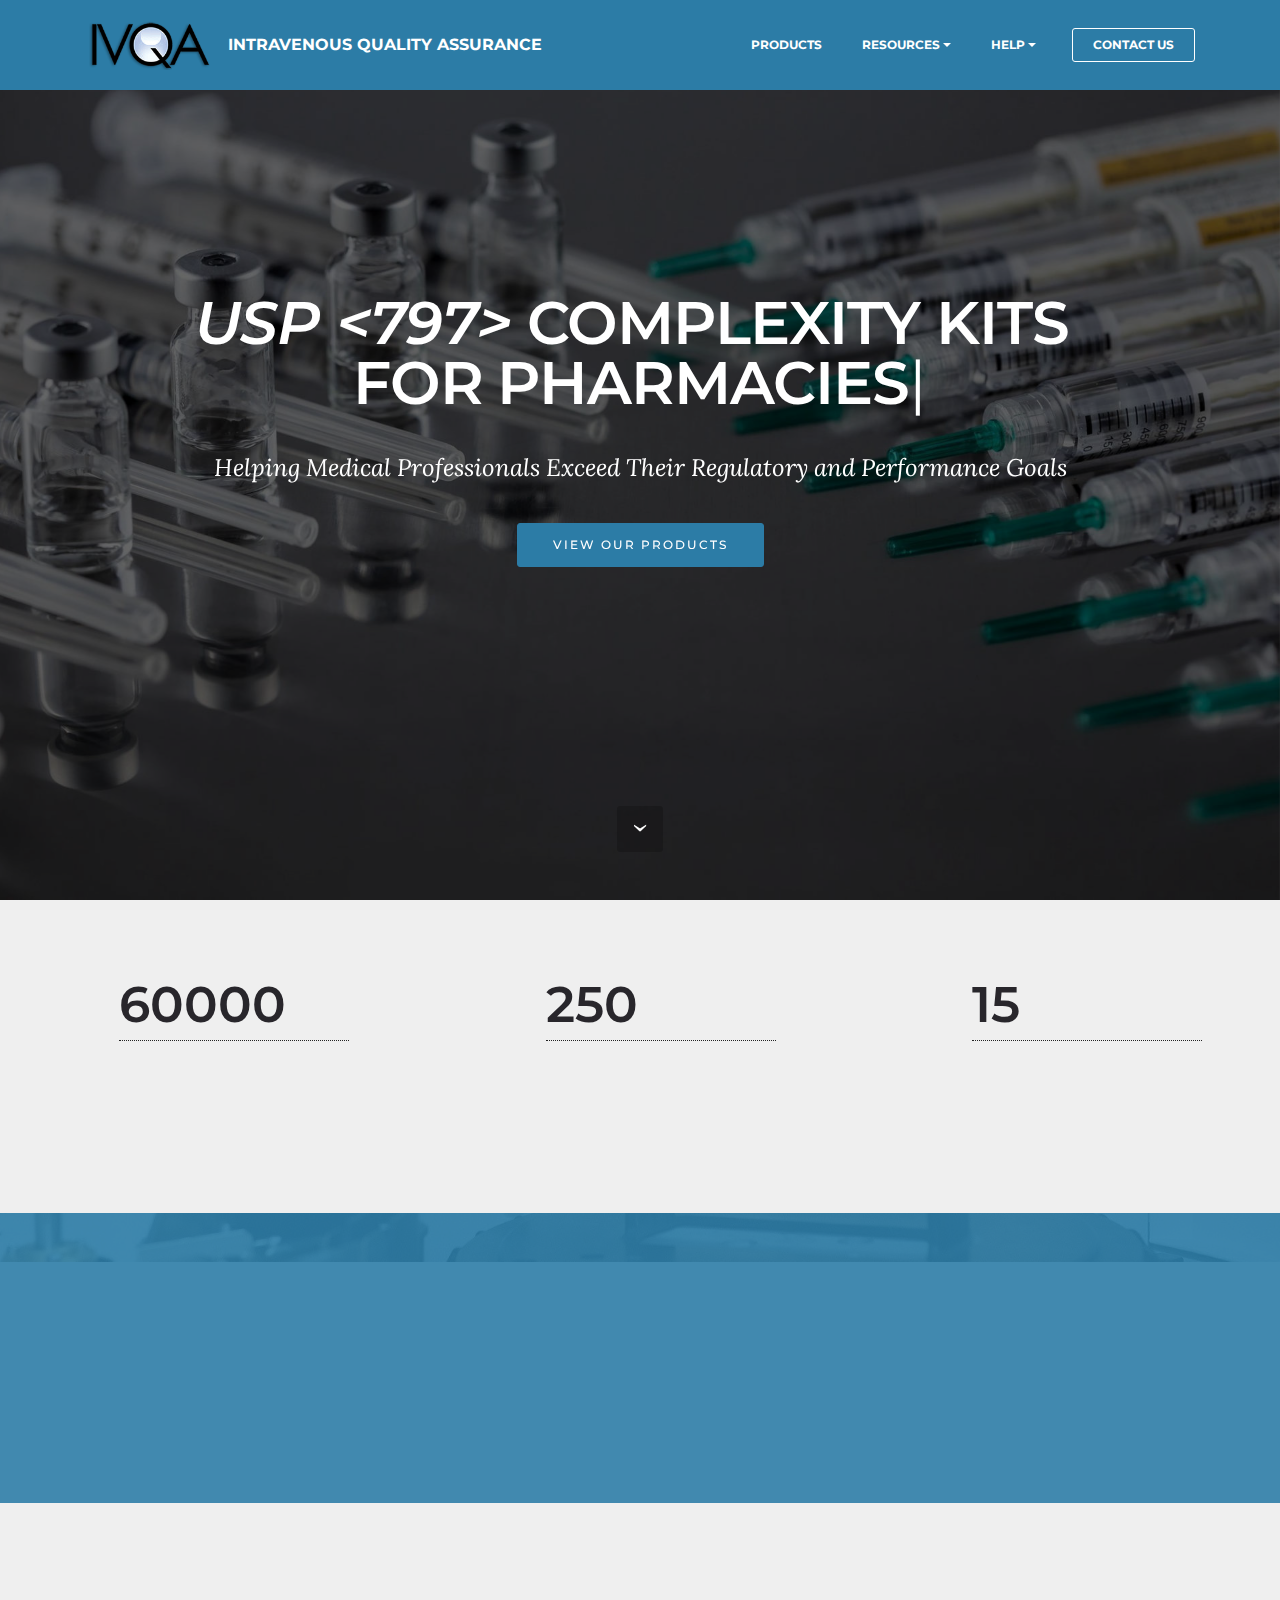
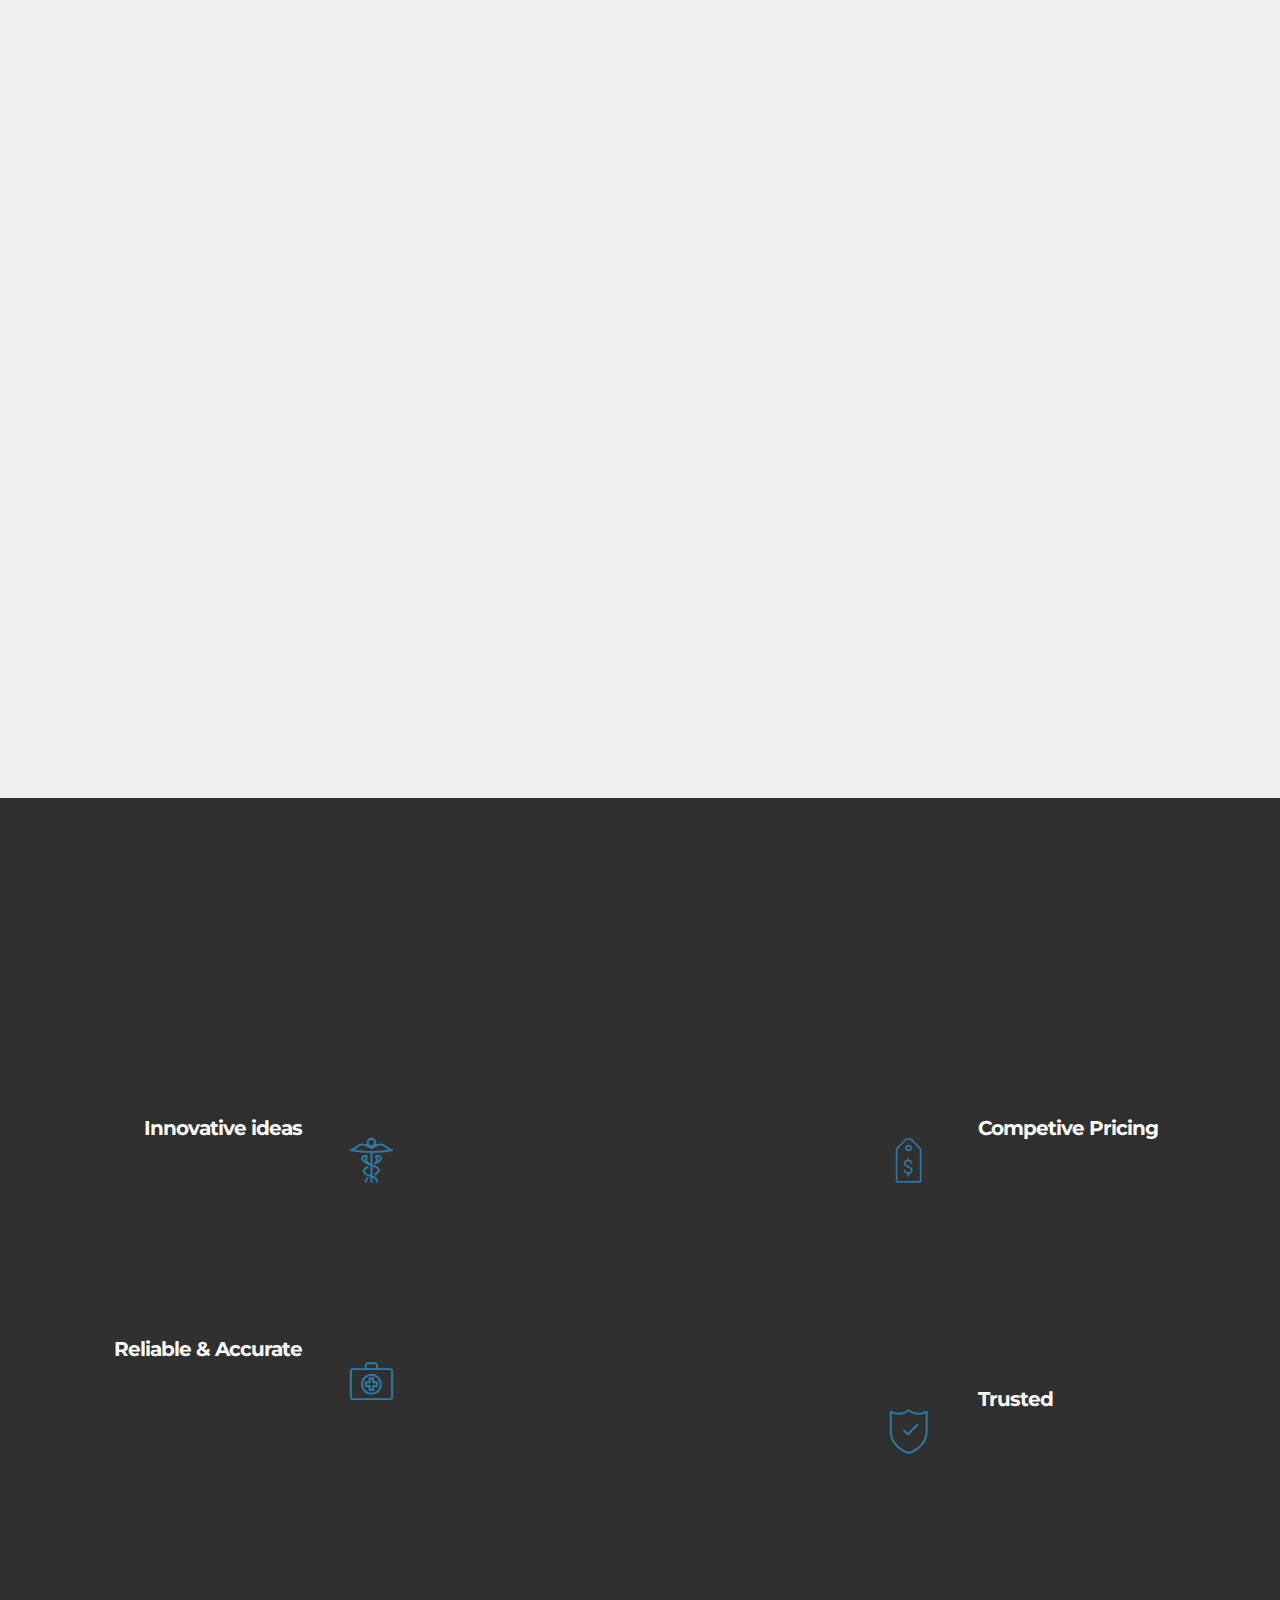
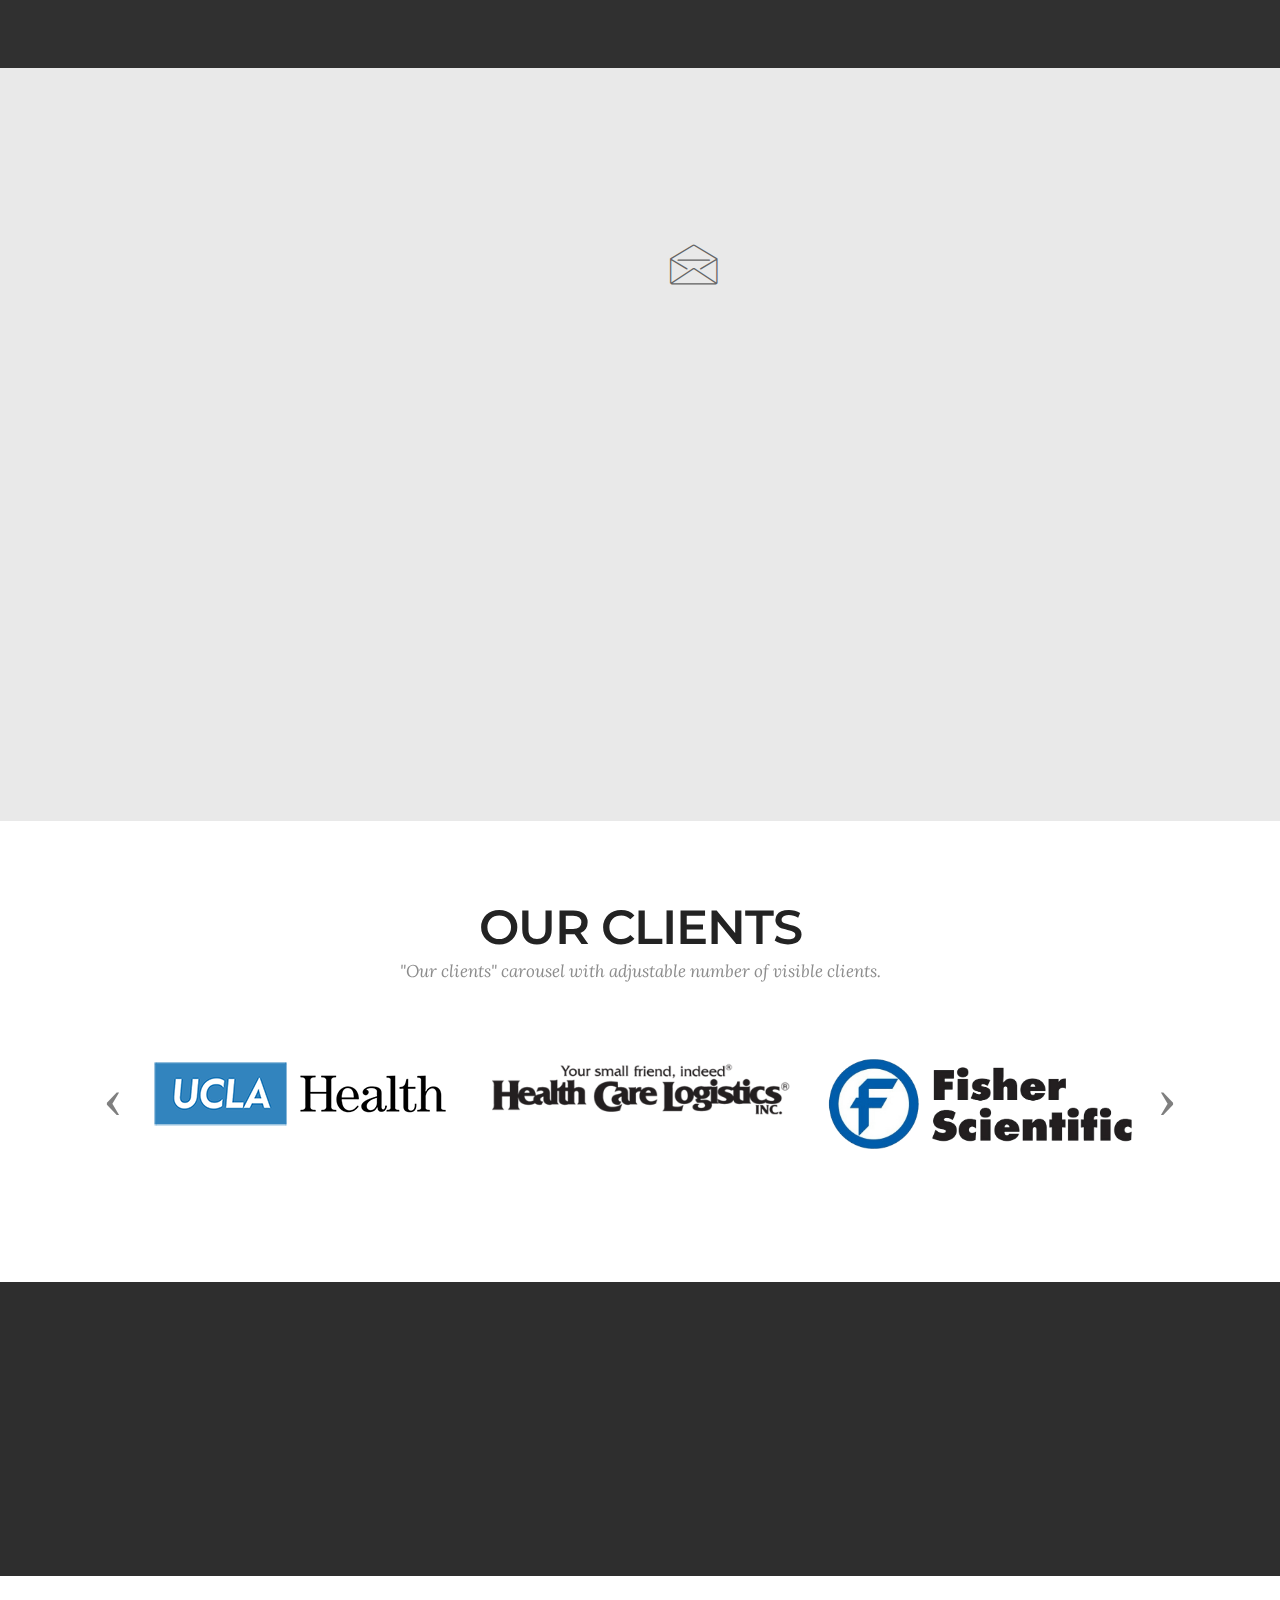
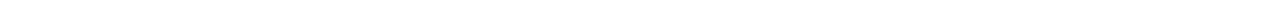
==== commit f3bbf0b4: "Minor Fixes" ====
--- a/index.html
+++ b/index.html
@@ -6,7 +6,7 @@
   <meta http-equiv="X-UA-Compatible" content="IE=edge">
   
   <meta name="viewport" content="width=device-width, initial-scale=1, minimum-scale=1">
-  <link rel="shortcut icon" href="assets/images/logoslim-214x82.png" type="image/x-icon">
+  <link rel="shortcut icon" href="assets/images/9901701-300x300.webp" type="image/x-icon">
   <meta name="description" content="">
   
   <title>Home</title>
@@ -67,7 +67,7 @@
 
 </section>
 
-<section class="mbr-section mbr-section-hero mbr-section-full extHeader11 mbr-parallax-background mbr-after-navbar" id="extHeader11-1" data-rv-view="12" style="background-image: url(assets/images/11326-2000x1333.jpg);">
+<section class="mbr-section mbr-section-hero mbr-section-full extHeader11 mbr-parallax-background mbr-after-navbar" id="extHeader11-1" data-rv-view="2" style="background-image: url(assets/images/11326-2000x1333.jpg);">
 
     <div class="mbr-overlay" style="opacity: 0.6; background-color: rgb(0, 0, 0);">
     </div>
@@ -93,7 +93,7 @@
     <div class="mbr-arrow mbr-arrow-floating hidden-sm-down" aria-hidden="true"><a href="#extCounters2-3"><i class="mbr-arrow-icon"></i></a></div>                 
 </section>
 
-<section class="mbr-section mbr-section-nopadding extCounters2 counters" id="extCounters2-3" data-rv-view="15" style="background-color: rgb(239, 239, 239);">
+<section class="mbr-section mbr-section-nopadding extCounters2 counters" id="extCounters2-3" data-rv-view="5" style="background-color: rgb(239, 239, 239);">
 
     
   <div class="container">
@@ -172,7 +172,7 @@
     
 </section>
 
-<section class="mbr-section article mbr-parallax-background" id="msg-box3-9" data-rv-view="18" style="background-image: url(assets/images/mbr-1920x1280.jpeg); padding-top: 80px; padding-bottom: 80px;">
+<section class="mbr-section article mbr-parallax-background" id="msg-box3-9" data-rv-view="8" style="background-image: url(assets/images/mbr-1920x1280.jpeg); padding-top: 80px; padding-bottom: 80px;">
 
     <div class="mbr-overlay" style="opacity: 0.9; background-color: rgb(44, 124, 166);">
     </div>
@@ -188,7 +188,7 @@
 
 </section>
 
-<section class="mbr-cards mbr-section mbr-section-nopadding" id="features1-13" data-rv-view="21" style="background-color: rgb(239, 239, 239);">
+<section class="mbr-cards mbr-section mbr-section-nopadding" id="features1-13" data-rv-view="11" style="background-color: rgb(239, 239, 239);">
 
         
 
@@ -252,7 +252,7 @@
     </div>
 </section>
 
-<section class="mbr-cards features6 icons mbr-section" id="extFeatures1-c" data-rv-view="24" style="background-color: rgb(48, 48, 48); padding-top: 120px; padding-bottom: 120px;">
+<section class="mbr-cards features6 icons mbr-section" id="extFeatures1-c" data-rv-view="14" style="background-color: rgb(48, 48, 48); padding-top: 120px; padding-bottom: 120px;">
 
     
 
@@ -347,7 +347,7 @@
     </div>
 </section>
 
-<section class="mbr-section extForm3" id="extForm3-b" data-rv-view="2" style="background-color: rgb(233, 233, 233); padding-top: 100px; padding-bottom: 100px;">
+<section class="mbr-section extForm3" id="extForm3-b" data-rv-view="17" style="background-color: rgb(233, 233, 233); padding-top: 100px; padding-bottom: 100px;">
 
     
 
@@ -385,7 +385,7 @@
                                         <div hidden="" data-form-alert-success="true" class="alert alert-form alert-success text-xs-center">Thanks for filling out form!</div>
                                     </div>
                                     <form action="https://mobirise.com/" method="post" data-form-title="CONTACT US">
-                                        <input type="hidden" value="U+goY4JIbLOKKZYh8t56PWzP4NcPOftnosMsIKpnDs5xKOSczKlN5PLePfwRjq3ei9l4kGHCZbm7L9aag7/qOT5yMTNvDu9VZwfLQa7z7U32mWCKwDK9RZPeHmWJQivK.AXDURb04sZD41Zi7h6tWt6CXZI81iBrUFvxAaZTBhGnrts6rmUCSKFzBAT2PwhoIbXM4415wJjqf+WcgxsNMOuI8GX2QIpnwyiy03suNiWacjWox4NJRpQLFBKV+SZma" data-form-email="true">
+                                        <input type="hidden" value="0gLtEgKIlFyMgudzoVVASiP5f6UeTR6U7tOAzSny2xSKEw4By7zQCMZqanLoF7hNg06Fke6qhtFLpuKNBUCFhZ8UaQa0gb5x50iEjjoaboPPT4l8KpIIszYQIxzBeAkh.zbjZeeB/SpV02kXrxzVf26TG5jUdDXckRCEVp+o1e/Ip24AzAh+AtwChfKJ6V5pwkQqfmLiV4UPBHsJ2PwJGLqXtFpMJQvmyCPtqOaQPRNPZOV96luVevJtSNOdN6OxR" data-form-email="true">
 
                                             <div class="col-xs-6">
                                                  <input type="text" class="form-control" name="name" required="" data-form-field="Name" placeholder="Name*">
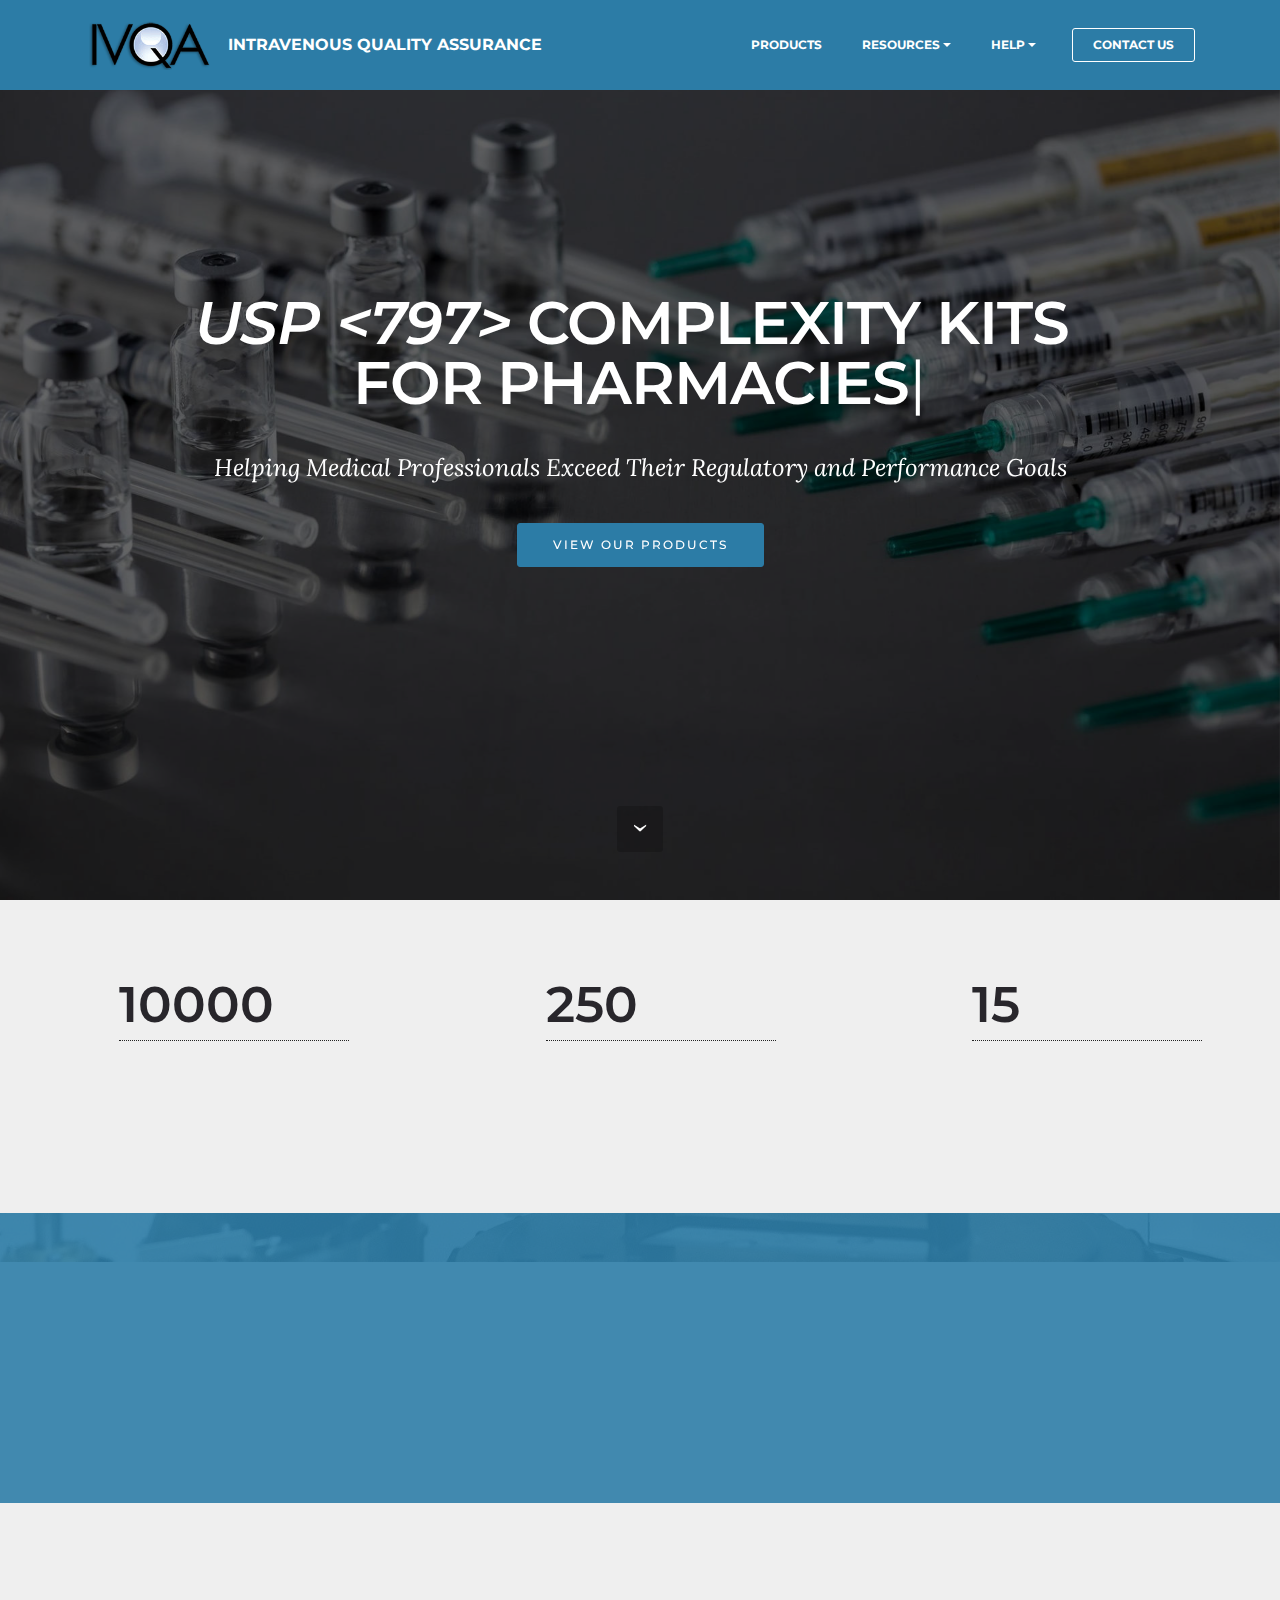
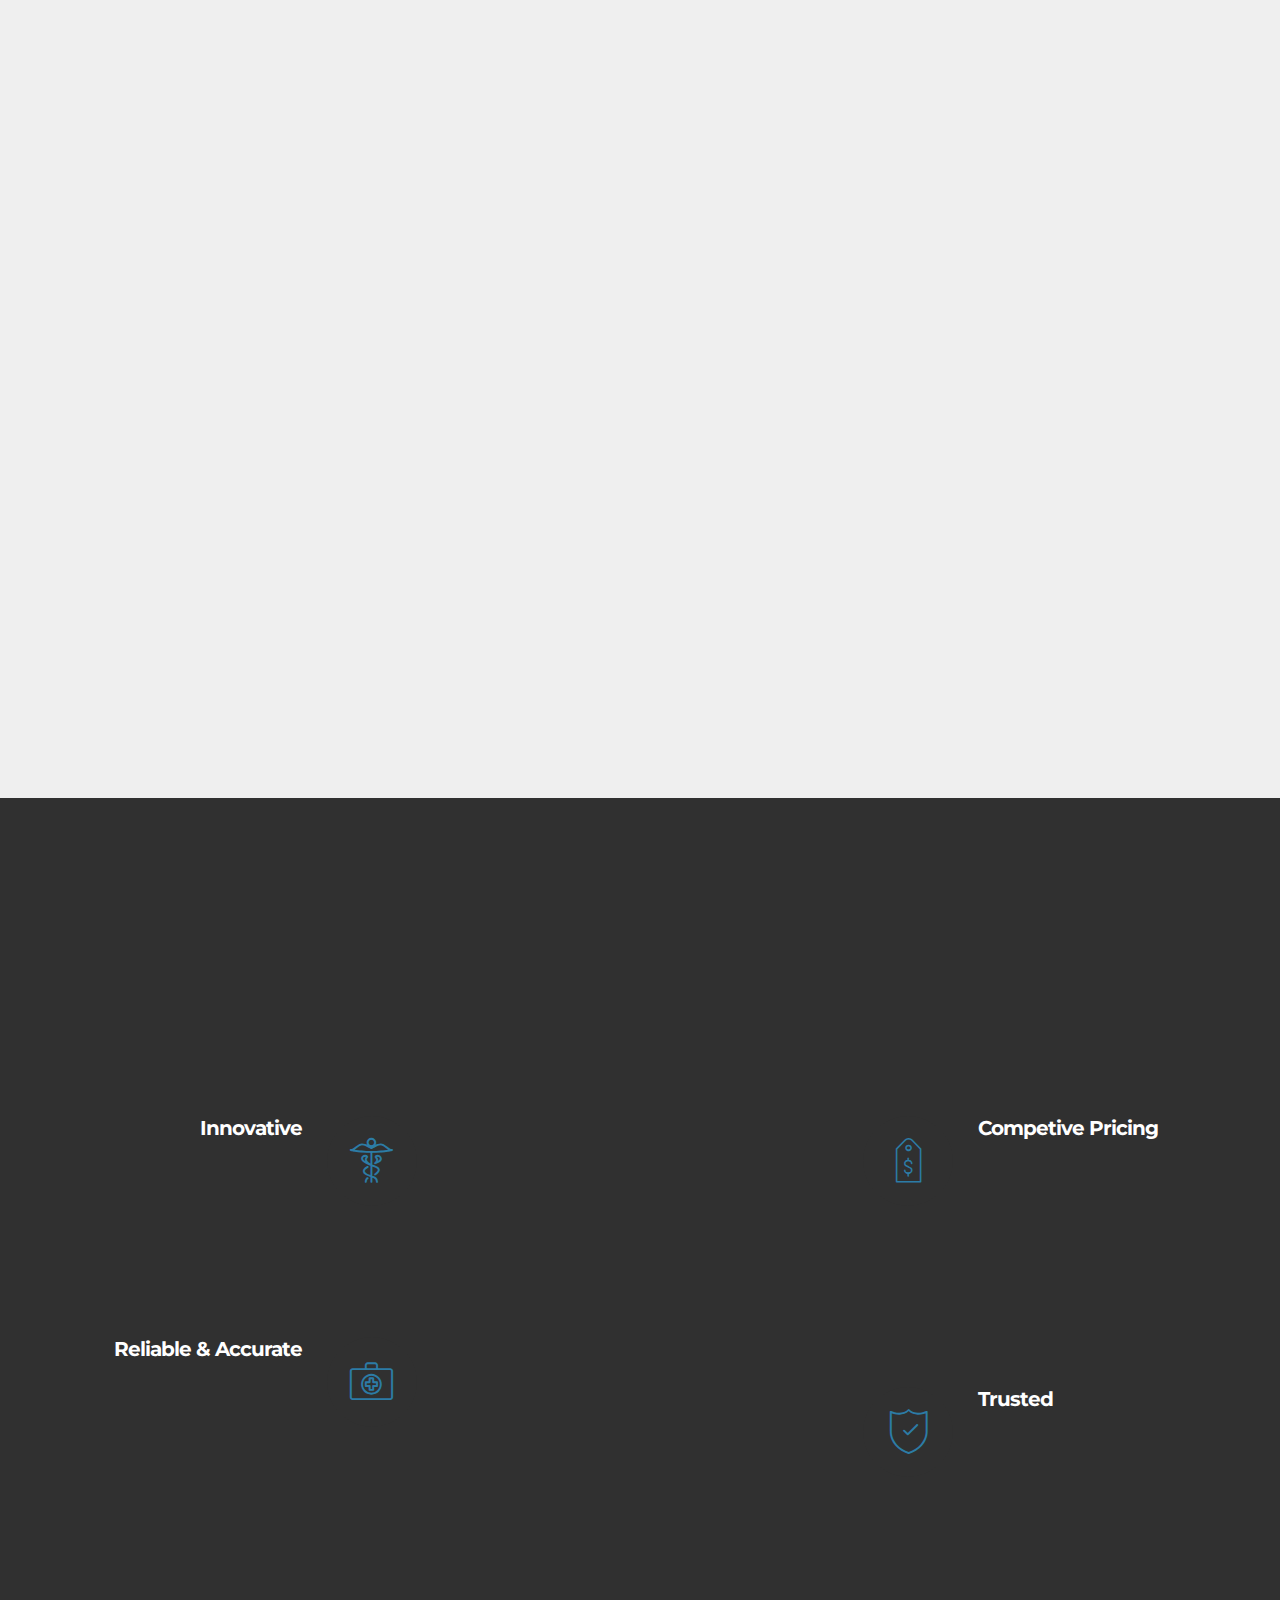
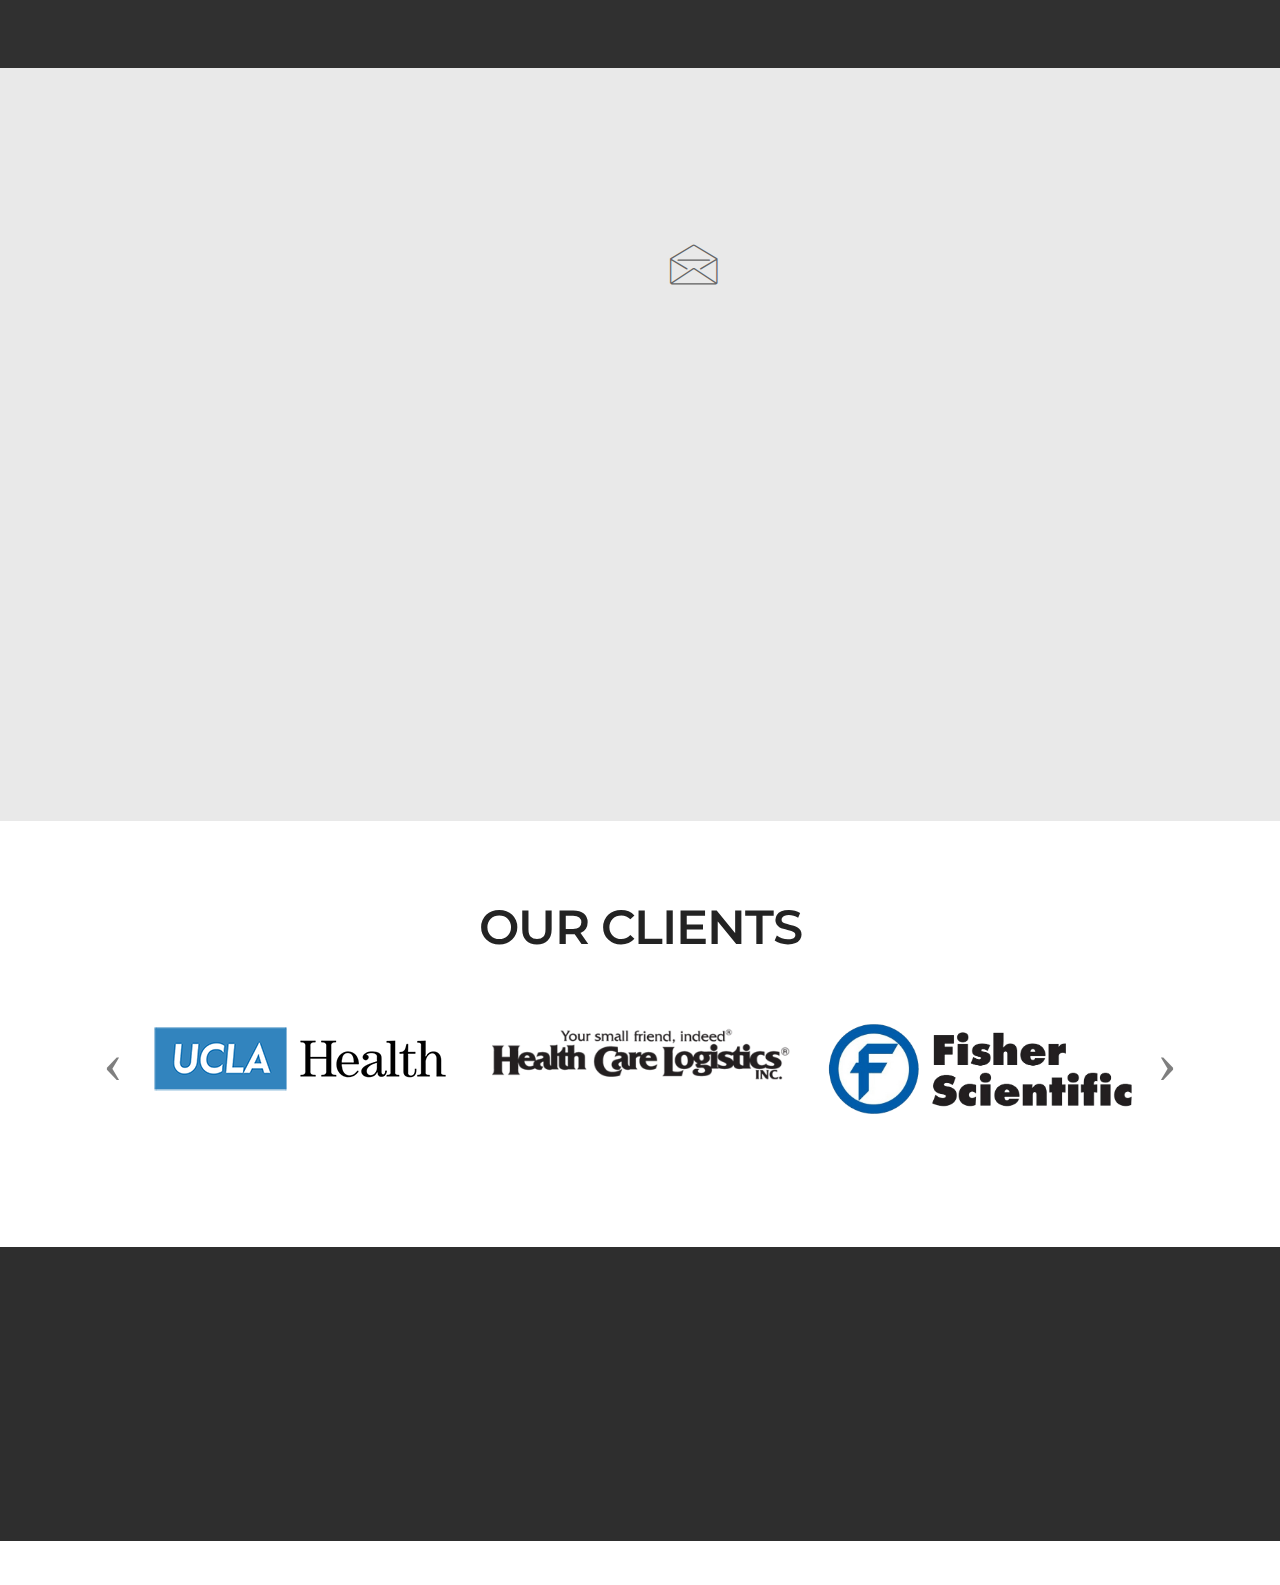
==== commit 089a6a6d: "Fixes" ====
--- a/index.html
+++ b/index.html
@@ -54,7 +54,7 @@
                         <div class="hamburger-icon"></div>
                     </button>
 
-                    <ul class="nav-dropdown collapse pull-xs-right nav navbar-nav navbar-toggleable-sm" id="exCollapsingNavbar"><li class="nav-item"><a class="nav-link link" href="page1.html">PRODUCTS</a></li><li class="nav-item dropdown"><a class="nav-link link dropdown-toggle" data-toggle="dropdown-submenu" href="#" aria-expanded="false">RESOURCES</a><div class="dropdown-menu"><a class="dropdown-item" href="#">Sterile Compounding Compliance</a><div class="dropdown"><a class="dropdown-item dropdown-toggle" href="#" data-toggle="dropdown-submenu" aria-expanded="false">Log Sheets</a><div class="dropdown-menu dropdown-submenu"><a class="dropdown-item" href="assets/files/IVQA-Low-Log-Sheet.pdf" target="_blank">Low-Complexity</a><a class="dropdown-item" href="assets/files/IVQA-Medium-Log-Sheet.pdf" target="_blank">Medium-Complexity</a><a class="dropdown-item" href="assets/files/IVQA-High-Log-Sheet.pdf" target="_blank">High-Complexity</a></div></div><a class="dropdown-item" href="#">Certificate of Proficiency</a></div></li><li class="nav-item dropdown open"><a class="nav-link link dropdown-toggle" data-toggle="dropdown-submenu" href="#" aria-expanded="true">HELP</a><div class="dropdown-menu"><a class="dropdown-item" href="index.html">Ordering Instructions</a><a class="dropdown-item" href="#">Tutorials</a><a class="dropdown-item" href="page3.html">Contact us</a></div></li><li class="nav-item nav-btn"><a class="nav-link btn btn-white btn-white-outline" href="page3.html">CONTACT US</a></li></ul>
+                    <ul class="nav-dropdown collapse pull-xs-right nav navbar-nav navbar-toggleable-sm" id="exCollapsingNavbar"><li class="nav-item"><a class="nav-link link" href="page1.html">PRODUCTS</a></li><li class="nav-item dropdown open"><a class="nav-link link dropdown-toggle" data-toggle="dropdown-submenu" href="#" aria-expanded="true">RESOURCES</a><div class="dropdown-menu"><a class="dropdown-item" href="#">Sterile Compounding Compliance</a><div class="dropdown"><a class="dropdown-item dropdown-toggle" href="#" data-toggle="dropdown-submenu" aria-expanded="false">Log Sheets</a><div class="dropdown-menu dropdown-submenu"><a class="dropdown-item" href="assets/files/IVQA-Low-Log-Sheet.pdf" target="_blank">Low-Complexity</a><a class="dropdown-item" href="assets/files/IVQA-Medium-Log-Sheet.pdf" target="_blank">Medium-Complexity</a><a class="dropdown-item" href="assets/files/IVQA-High-Log-Sheet.pdf" target="_blank">High-Complexity</a></div></div><a class="dropdown-item" href="assets/files/IVQA-Certification-Final.pdf">Certificate of Proficiency</a></div></li><li class="nav-item dropdown"><a class="nav-link link dropdown-toggle" data-toggle="dropdown-submenu" href="#" aria-expanded="false">HELP</a><div class="dropdown-menu"><a class="dropdown-item" href="index.html">Ordering Instructions</a><a class="dropdown-item" href="#">Tutorials</a><a class="dropdown-item" href="page3.html">Contact us</a></div></li><li class="nav-item nav-btn"><a class="nav-link btn btn-white btn-white-outline" href="page3.html">CONTACT US</a></li></ul>
                     <button hidden="" class="navbar-toggler navbar-close" type="button" data-toggle="collapse" data-target="#exCollapsingNavbar">
                         <div class="close-icon"></div>
                     </button>
@@ -67,7 +67,7 @@
 
 </section>
 
-<section class="mbr-section mbr-section-hero mbr-section-full extHeader11 mbr-parallax-background mbr-after-navbar" id="extHeader11-1" data-rv-view="2" style="background-image: url(assets/images/11326-2000x1333.jpg);">
+<section class="mbr-section mbr-section-hero mbr-section-full extHeader11 mbr-parallax-background mbr-after-navbar" id="extHeader11-1" data-rv-view="11" style="background-image: url(assets/images/11326-2000x1333.jpg);">
 
     <div class="mbr-overlay" style="opacity: 0.6; background-color: rgb(0, 0, 0);">
     </div>
@@ -93,7 +93,7 @@
     <div class="mbr-arrow mbr-arrow-floating hidden-sm-down" aria-hidden="true"><a href="#extCounters2-3"><i class="mbr-arrow-icon"></i></a></div>                 
 </section>
 
-<section class="mbr-section mbr-section-nopadding extCounters2 counters" id="extCounters2-3" data-rv-view="5" style="background-color: rgb(239, 239, 239);">
+<section class="mbr-section mbr-section-nopadding extCounters2 counters" id="extCounters2-3" data-rv-view="14" style="background-color: rgb(239, 239, 239);">
 
     
   <div class="container">
@@ -107,8 +107,8 @@
                           <div class="img-wraper"><div class="card-img"><a href="#" class="etl-icon icon-layers mbr-iconfont mbr-iconfont-features4" style="color: rgb(35, 35, 35);"></a></div> </div>
                           <div class="card-title">
                             <div class="card-title-inner inner">
-                                <span class="count">60000</span>
-                                <h4 class="card-title-h">Kits Sold</h4>
+                                <span class="count">10000</span>
+                                <h4 class="card-title-h">Kits Sold Annually</h4>
                                 <h5 class="card-subtitle">Our Complexity Kits are trusted by our clients to maintain operational compliance.</h5>
                             </div>
                             
@@ -153,7 +153,7 @@
                         <div class="card-title">
                             <div class="card-title-inner inner">
                                 <span class="count">15</span>
-                                <h4 class="card-title-h">Years&nbsp;</h4>
+                                <h4 class="card-title-h">Years in Business</h4>
                                 <h5 class="card-subtitle">Developing the most realiable &amp; accurate USP &lt;797&gt; Complexity Kits</h5>
                             </div>
                             
@@ -172,7 +172,7 @@
     
 </section>
 
-<section class="mbr-section article mbr-parallax-background" id="msg-box3-9" data-rv-view="8" style="background-image: url(assets/images/mbr-1920x1280.jpeg); padding-top: 80px; padding-bottom: 80px;">
+<section class="mbr-section article mbr-parallax-background" id="msg-box3-9" data-rv-view="2" style="background-image: url(assets/images/mbr-1920x1280.jpeg); padding-top: 80px; padding-bottom: 80px;">
 
     <div class="mbr-overlay" style="opacity: 0.9; background-color: rgb(44, 124, 166);">
     </div>
@@ -188,7 +188,7 @@
 
 </section>
 
-<section class="mbr-cards mbr-section mbr-section-nopadding" id="features1-13" data-rv-view="11" style="background-color: rgb(239, 239, 239);">
+<section class="mbr-cards mbr-section mbr-section-nopadding" id="features1-13" data-rv-view="5" style="background-color: rgb(239, 239, 239);">
 
         
 
@@ -252,7 +252,7 @@
     </div>
 </section>
 
-<section class="mbr-cards features6 icons mbr-section" id="extFeatures1-c" data-rv-view="14" style="background-color: rgb(48, 48, 48); padding-top: 120px; padding-bottom: 120px;">
+<section class="mbr-cards features6 icons mbr-section" id="extFeatures1-c" data-rv-view="8" style="background-color: rgb(48, 48, 48); padding-top: 120px; padding-bottom: 120px;">
 
     
 
@@ -278,7 +278,7 @@
                 <div class="features-box">
                     <div class="content">
 
-                        <div class="feature-title">Innovative ideas</div>
+                        <div class="feature-title">Innovative</div>
 
                         <small class="feature-subtitle">Developing Complexity Kits</small>
 
@@ -385,7 +385,7 @@
                                         <div hidden="" data-form-alert-success="true" class="alert alert-form alert-success text-xs-center">Thanks for filling out form!</div>
                                     </div>
                                     <form action="https://mobirise.com/" method="post" data-form-title="CONTACT US">
-                                        <input type="hidden" value="0gLtEgKIlFyMgudzoVVASiP5f6UeTR6U7tOAzSny2xSKEw4By7zQCMZqanLoF7hNg06Fke6qhtFLpuKNBUCFhZ8UaQa0gb5x50iEjjoaboPPT4l8KpIIszYQIxzBeAkh.zbjZeeB/SpV02kXrxzVf26TG5jUdDXckRCEVp+o1e/Ip24AzAh+AtwChfKJ6V5pwkQqfmLiV4UPBHsJ2PwJGLqXtFpMJQvmyCPtqOaQPRNPZOV96luVevJtSNOdN6OxR" data-form-email="true">
+                                        <input type="hidden" value="Xuez5wOxBgdIDA5ShUT/W3+CLqN0o1WwWdOLP5Bm2UYlpJcAhgr72u+luWhuPe2YtPRuNbyiY9SJOLAKXGYa402OHTD0dUwrglfli/x+obvy4gJ6U6ktWCvBdGRnlm/c.ZBl66IUoz8Znm5ThDCip2xNZHjquPyu61893P/O1NXbj/hZjbStu2siA5MKTwswUU70MqotxawAFetZ+DknKrIIiHvt5bggAoYF3kY4A5rccZxmf/nSIsSRy/V4D7+x/" data-form-email="true">
 
                                             <div class="col-xs-6">
                                                  <input type="text" class="form-control" name="name" required="" data-form-field="Name" placeholder="Name*">
@@ -431,7 +431,7 @@
             <div class="row">
                 <div class="col-xs-12 text-xs-center">
                     <h3 class="mbr-section-title display-2">OUR CLIENTS</h3>
-                    <small class="mbr-section-subtitle">"Our clients" carousel with adjustable number of visible clients.</small>
+                    
                 </div>
             </div>
         </div>
